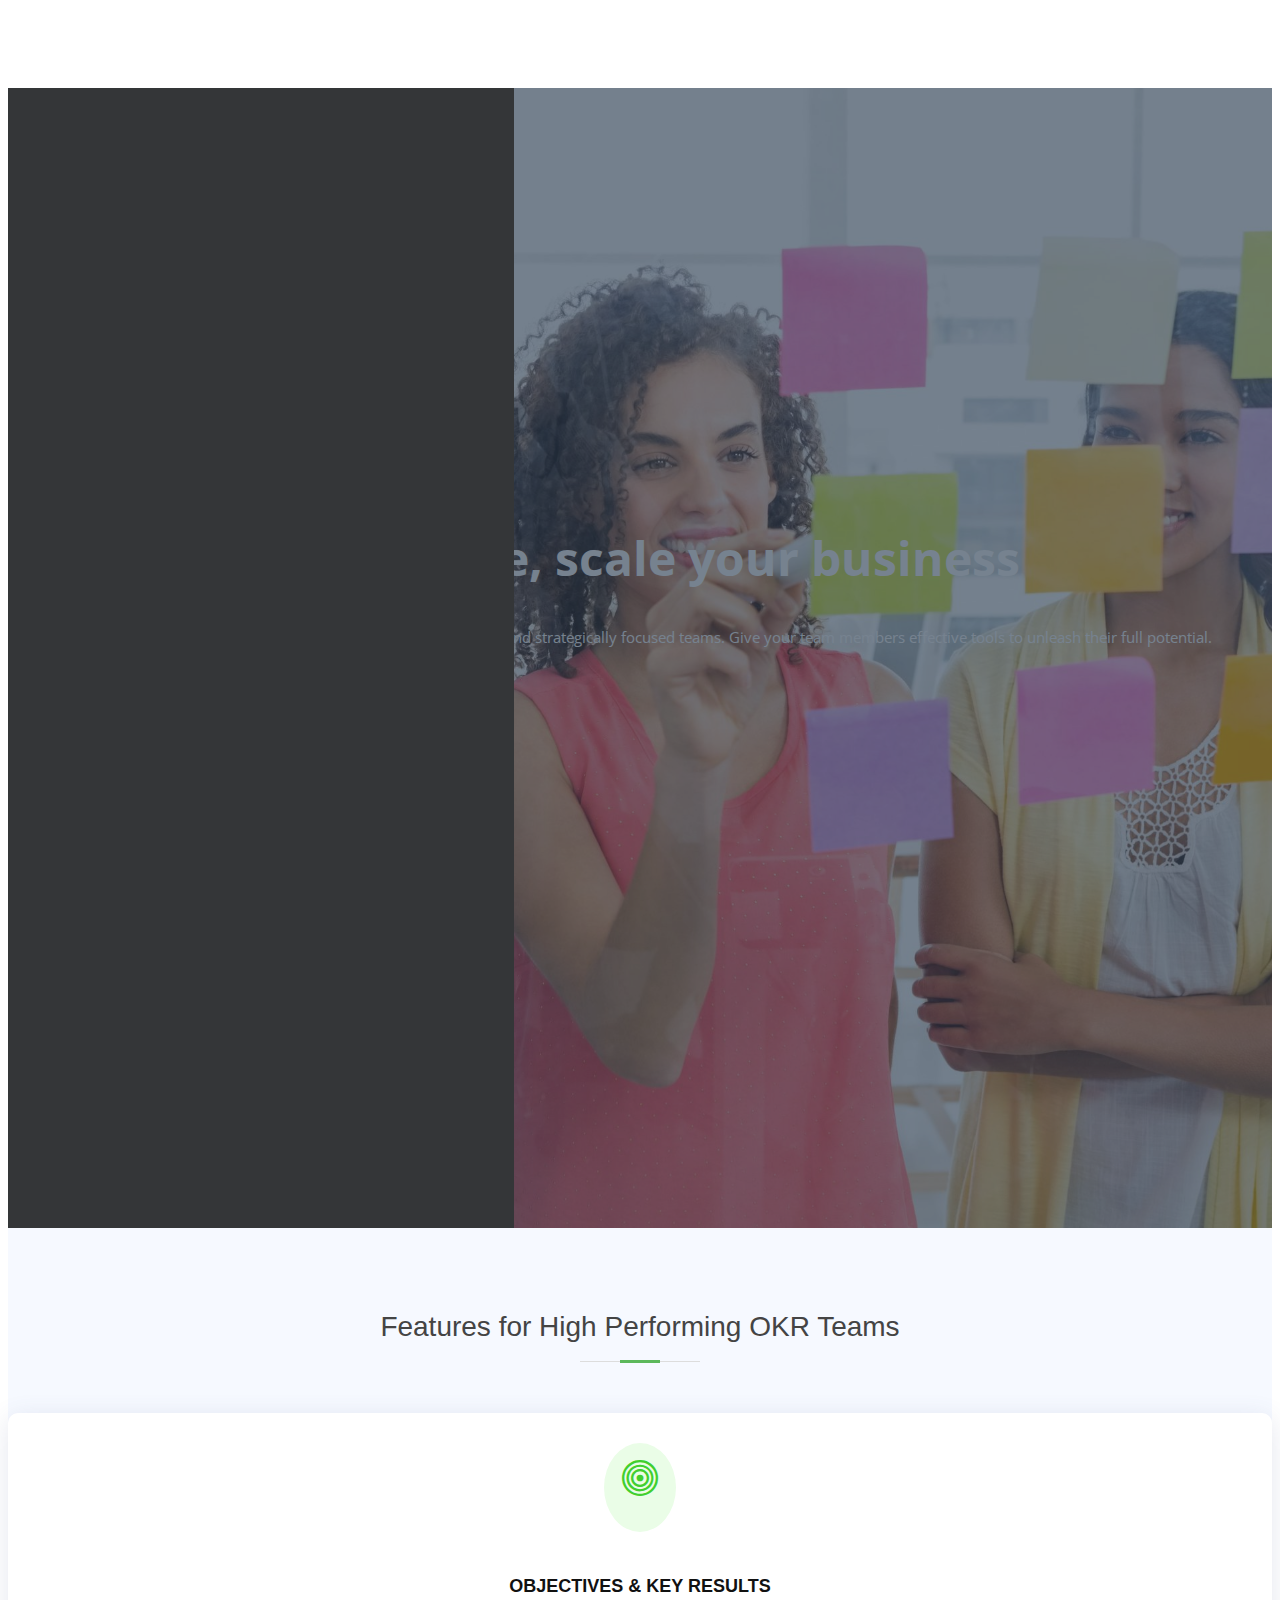
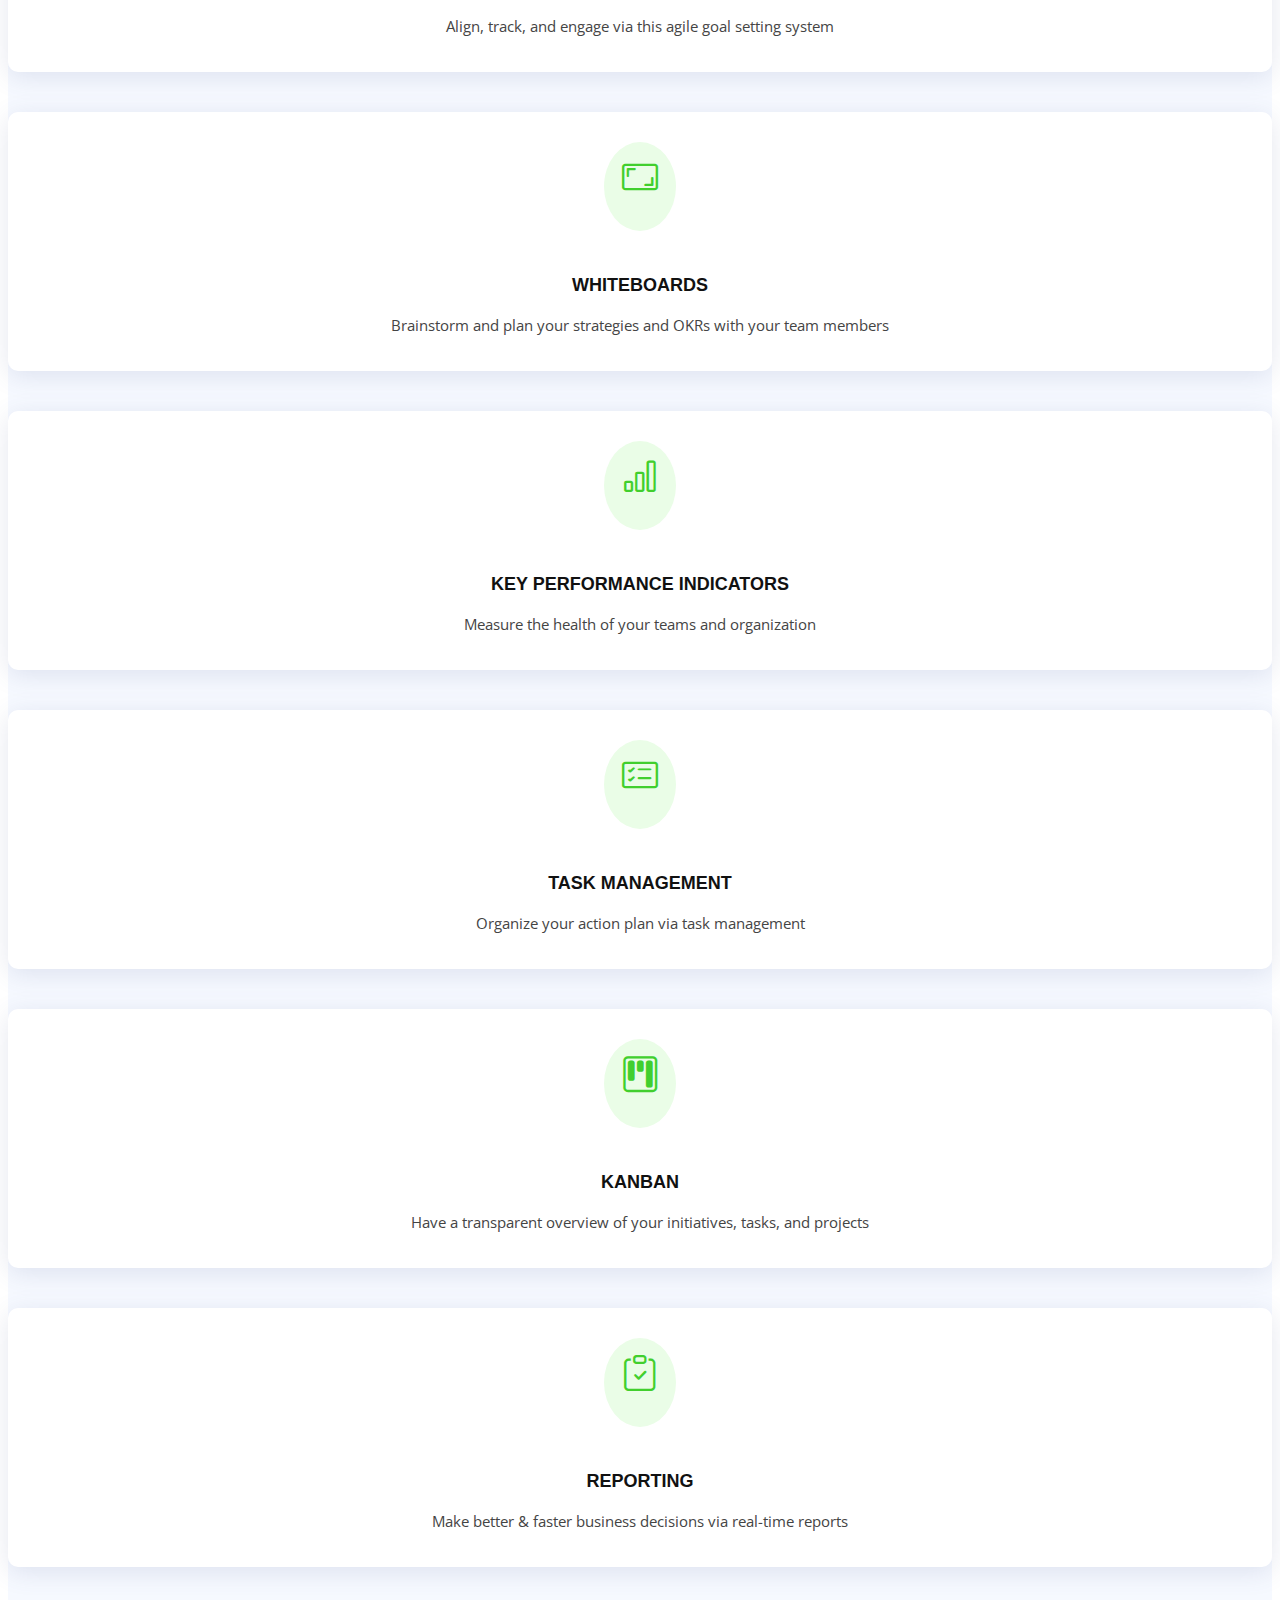
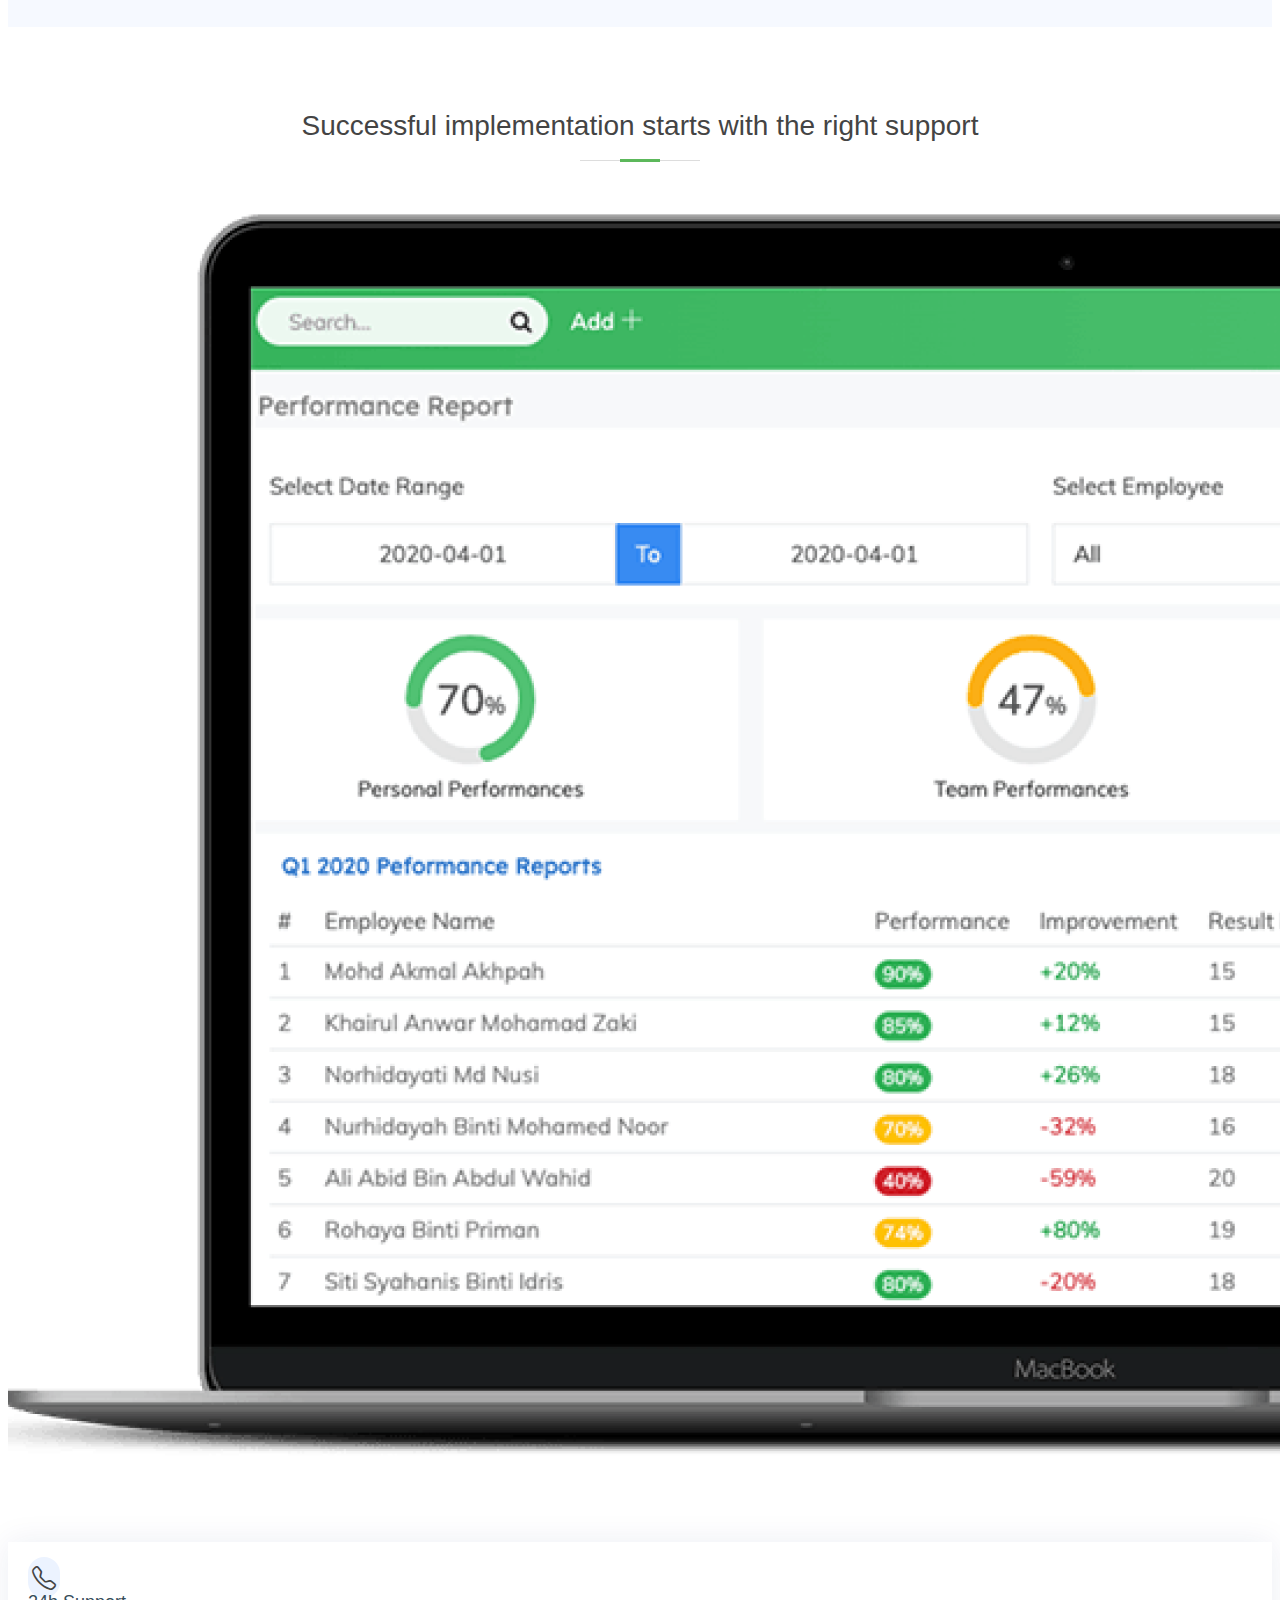
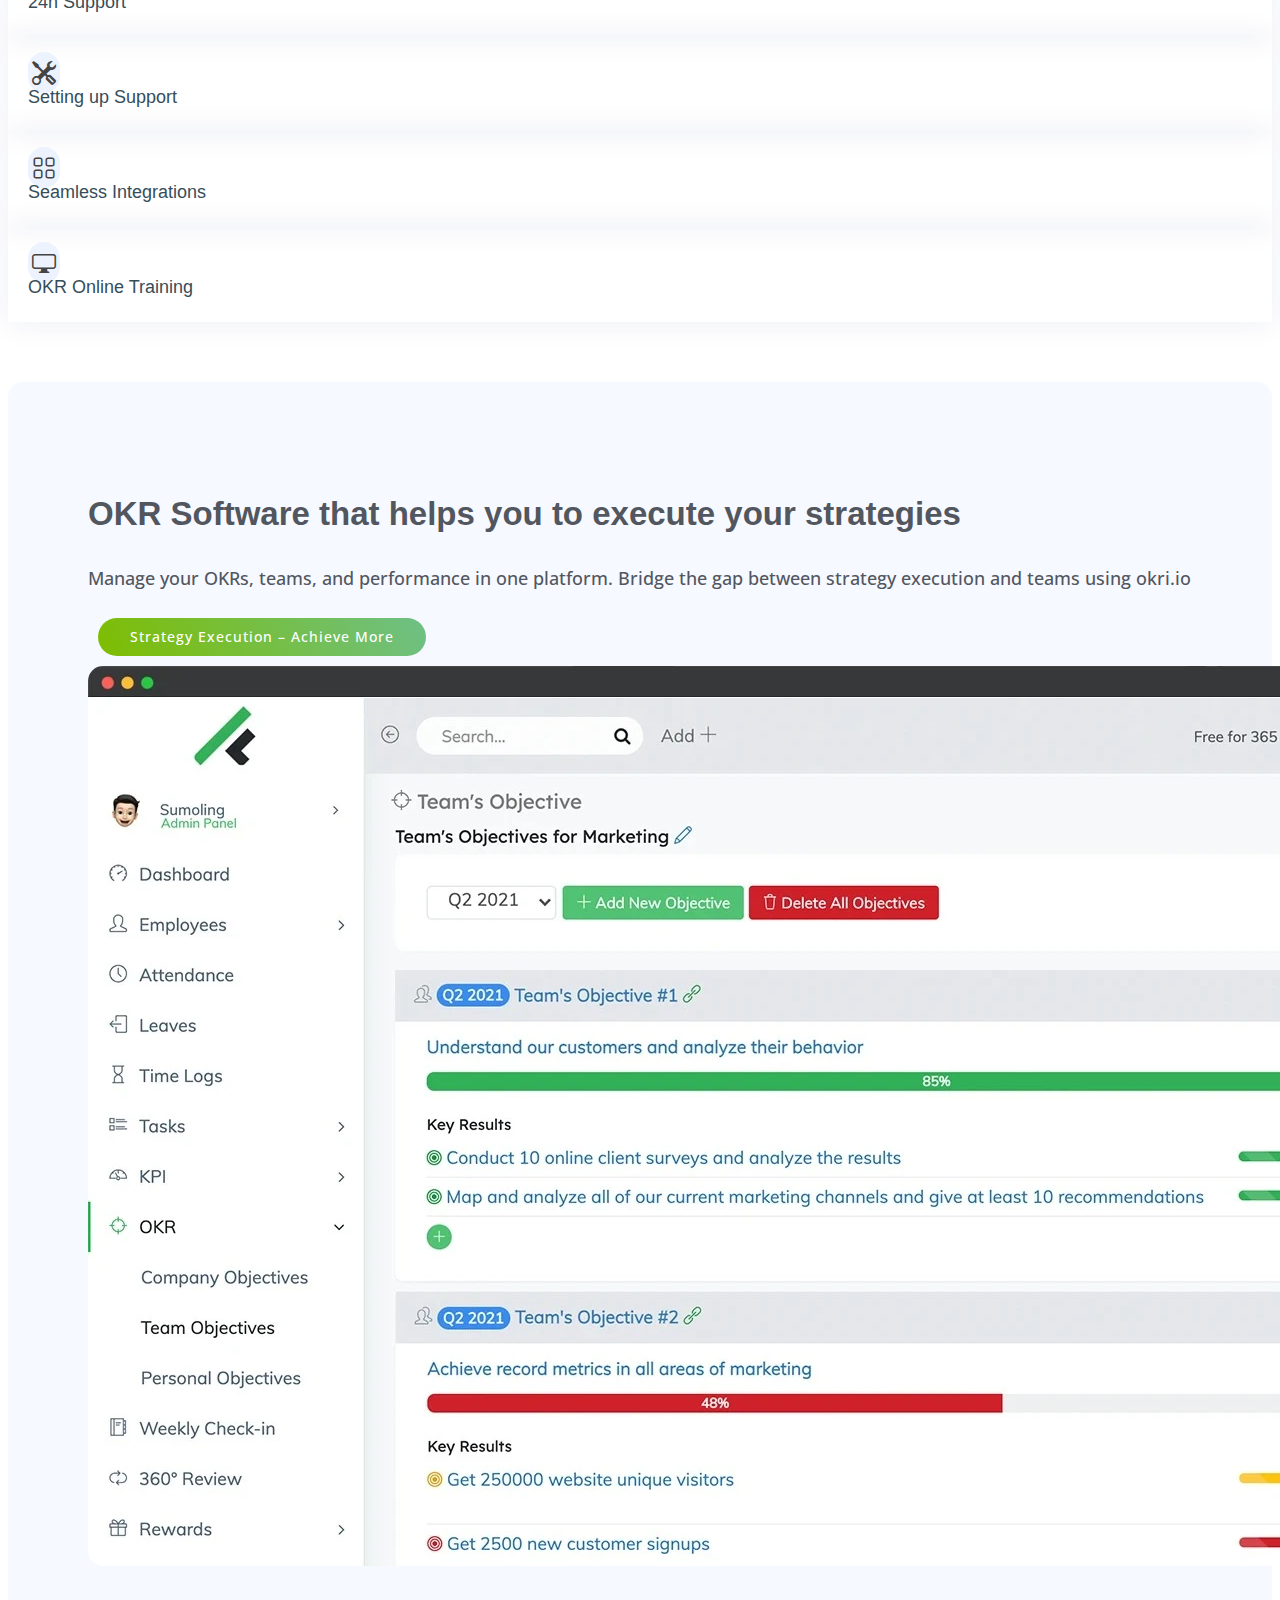
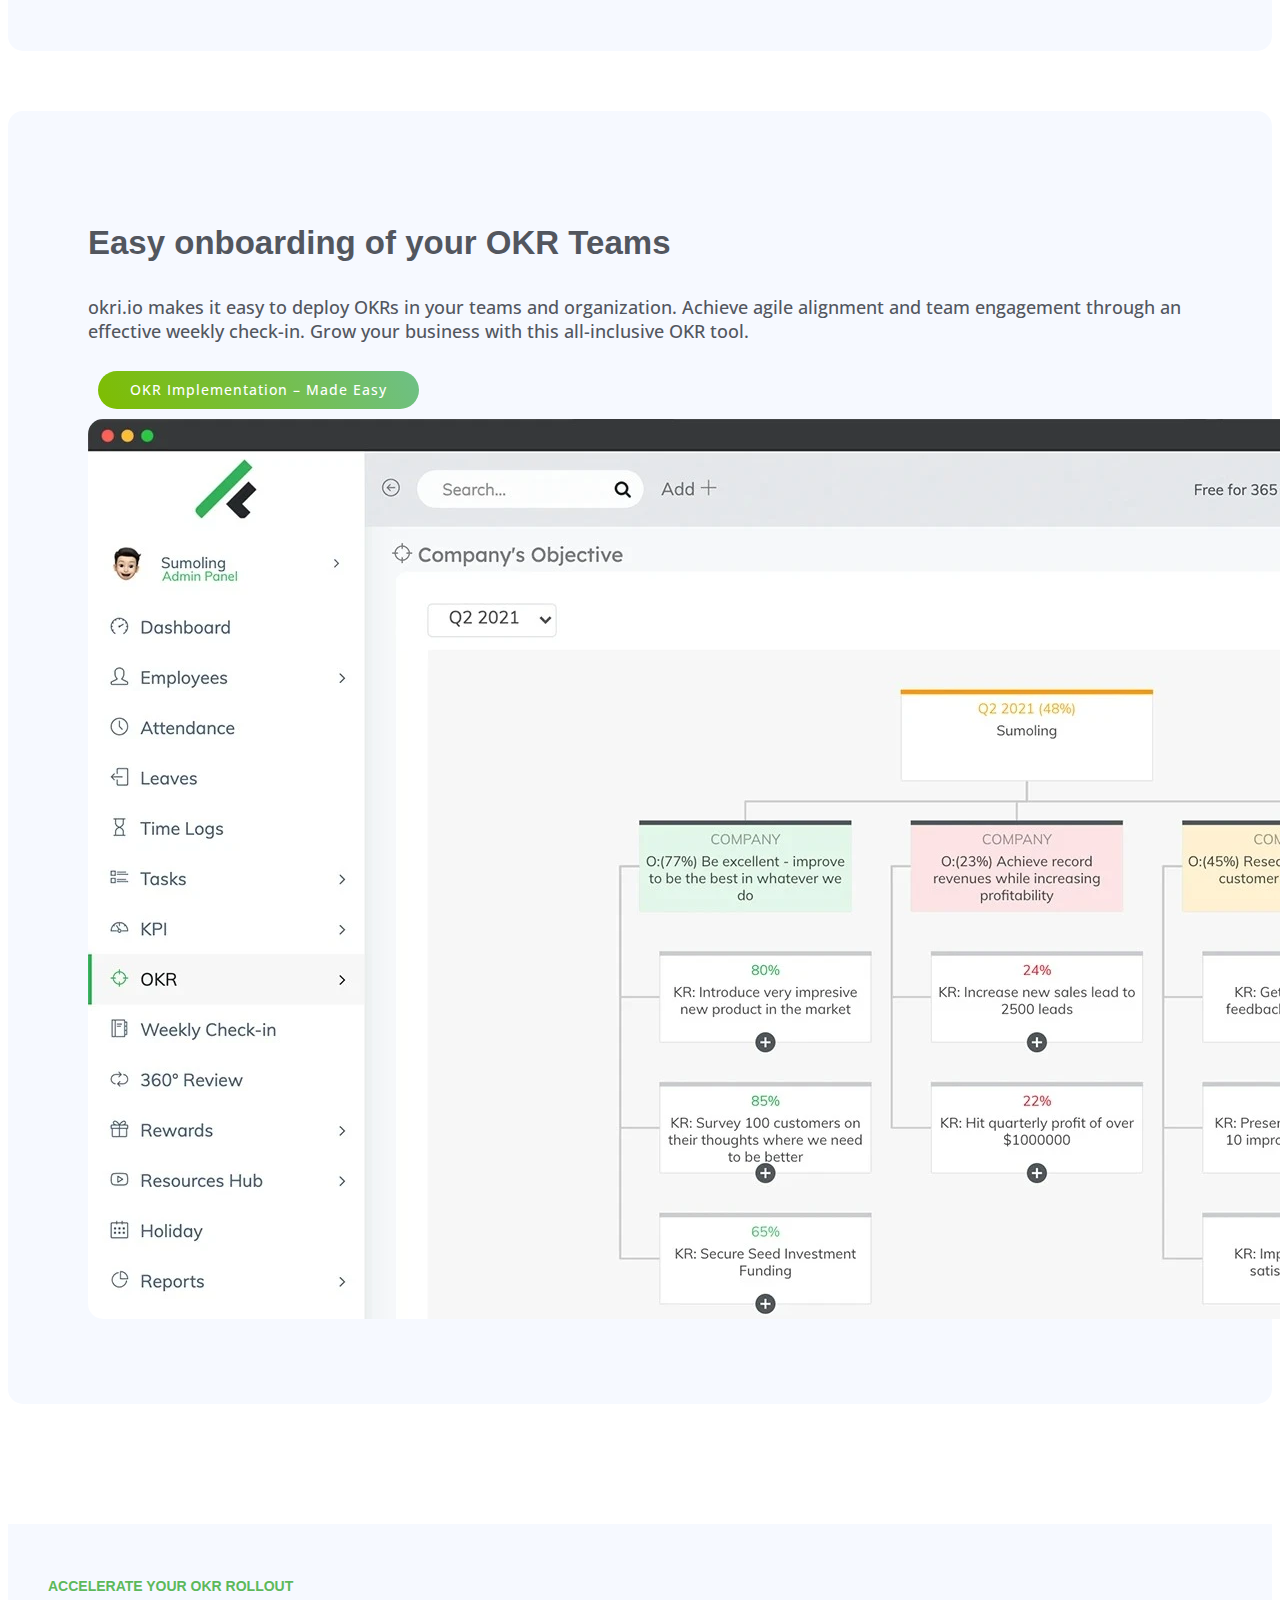
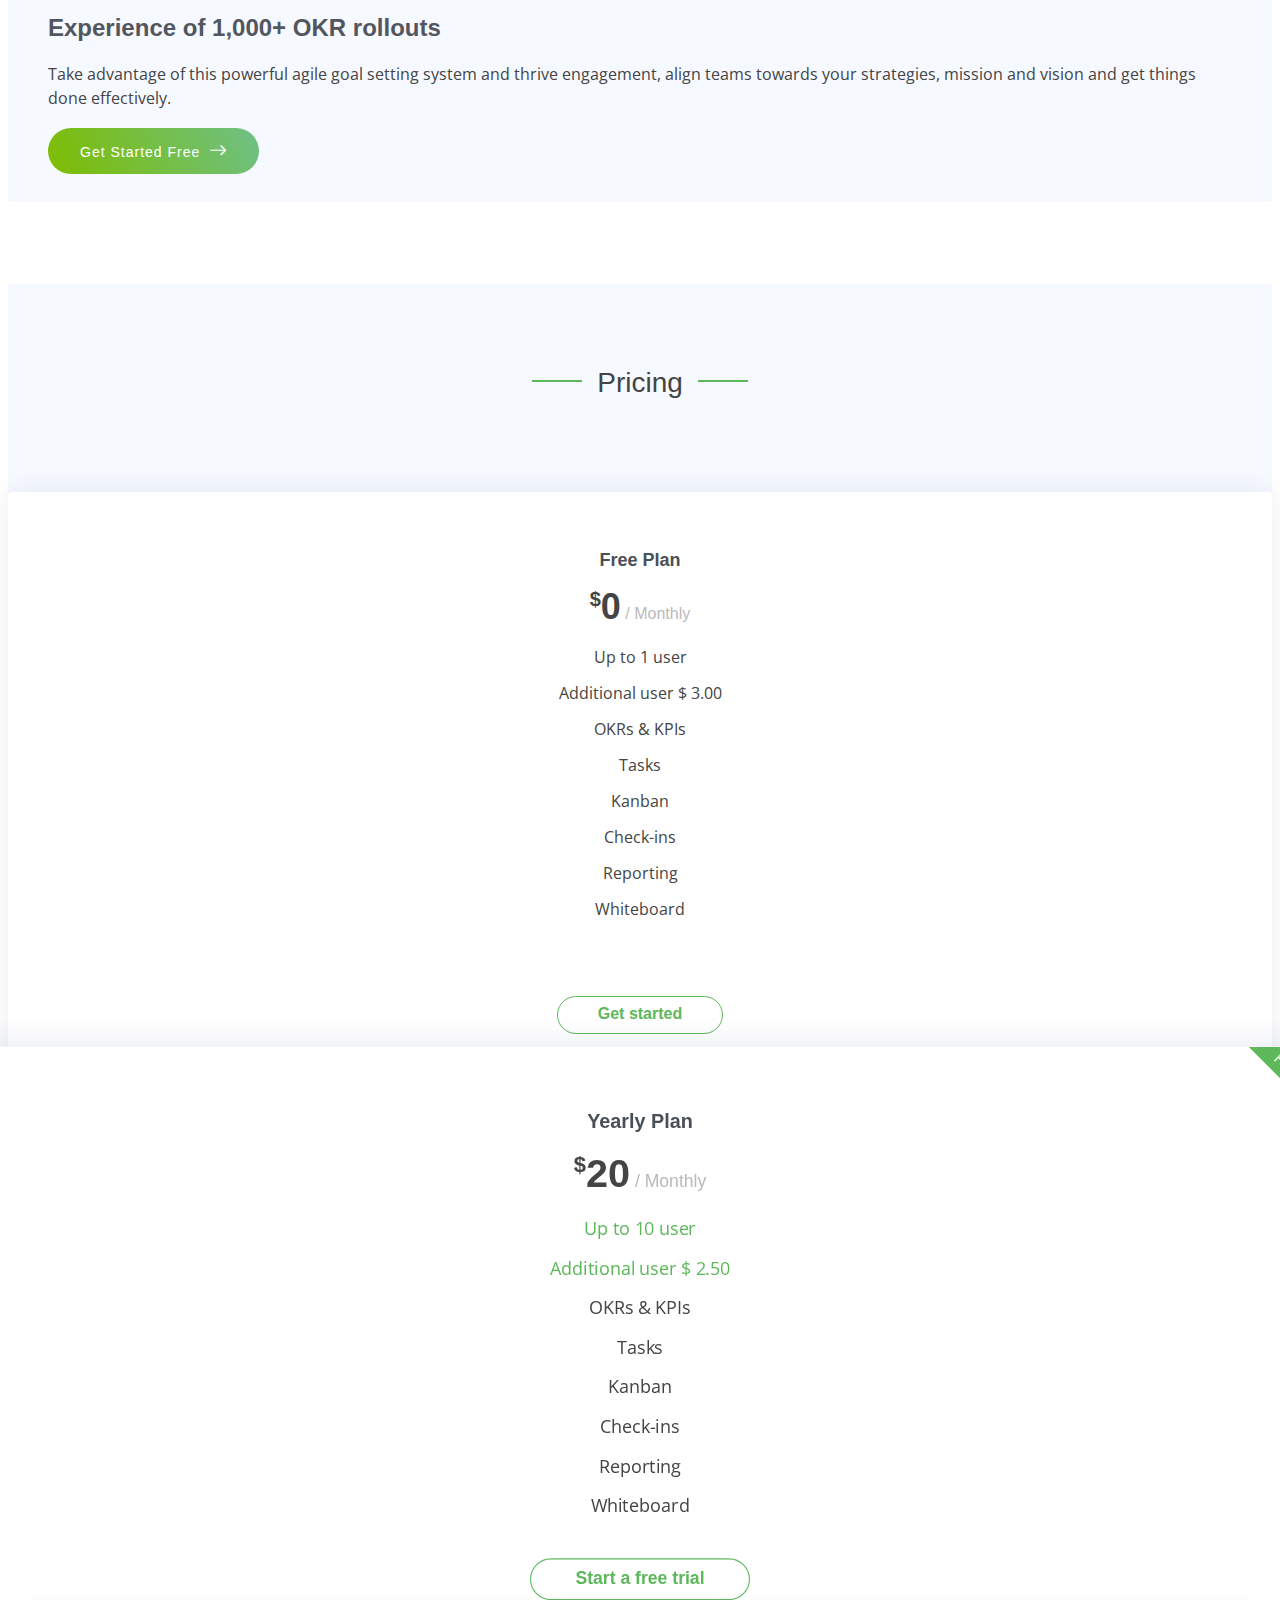
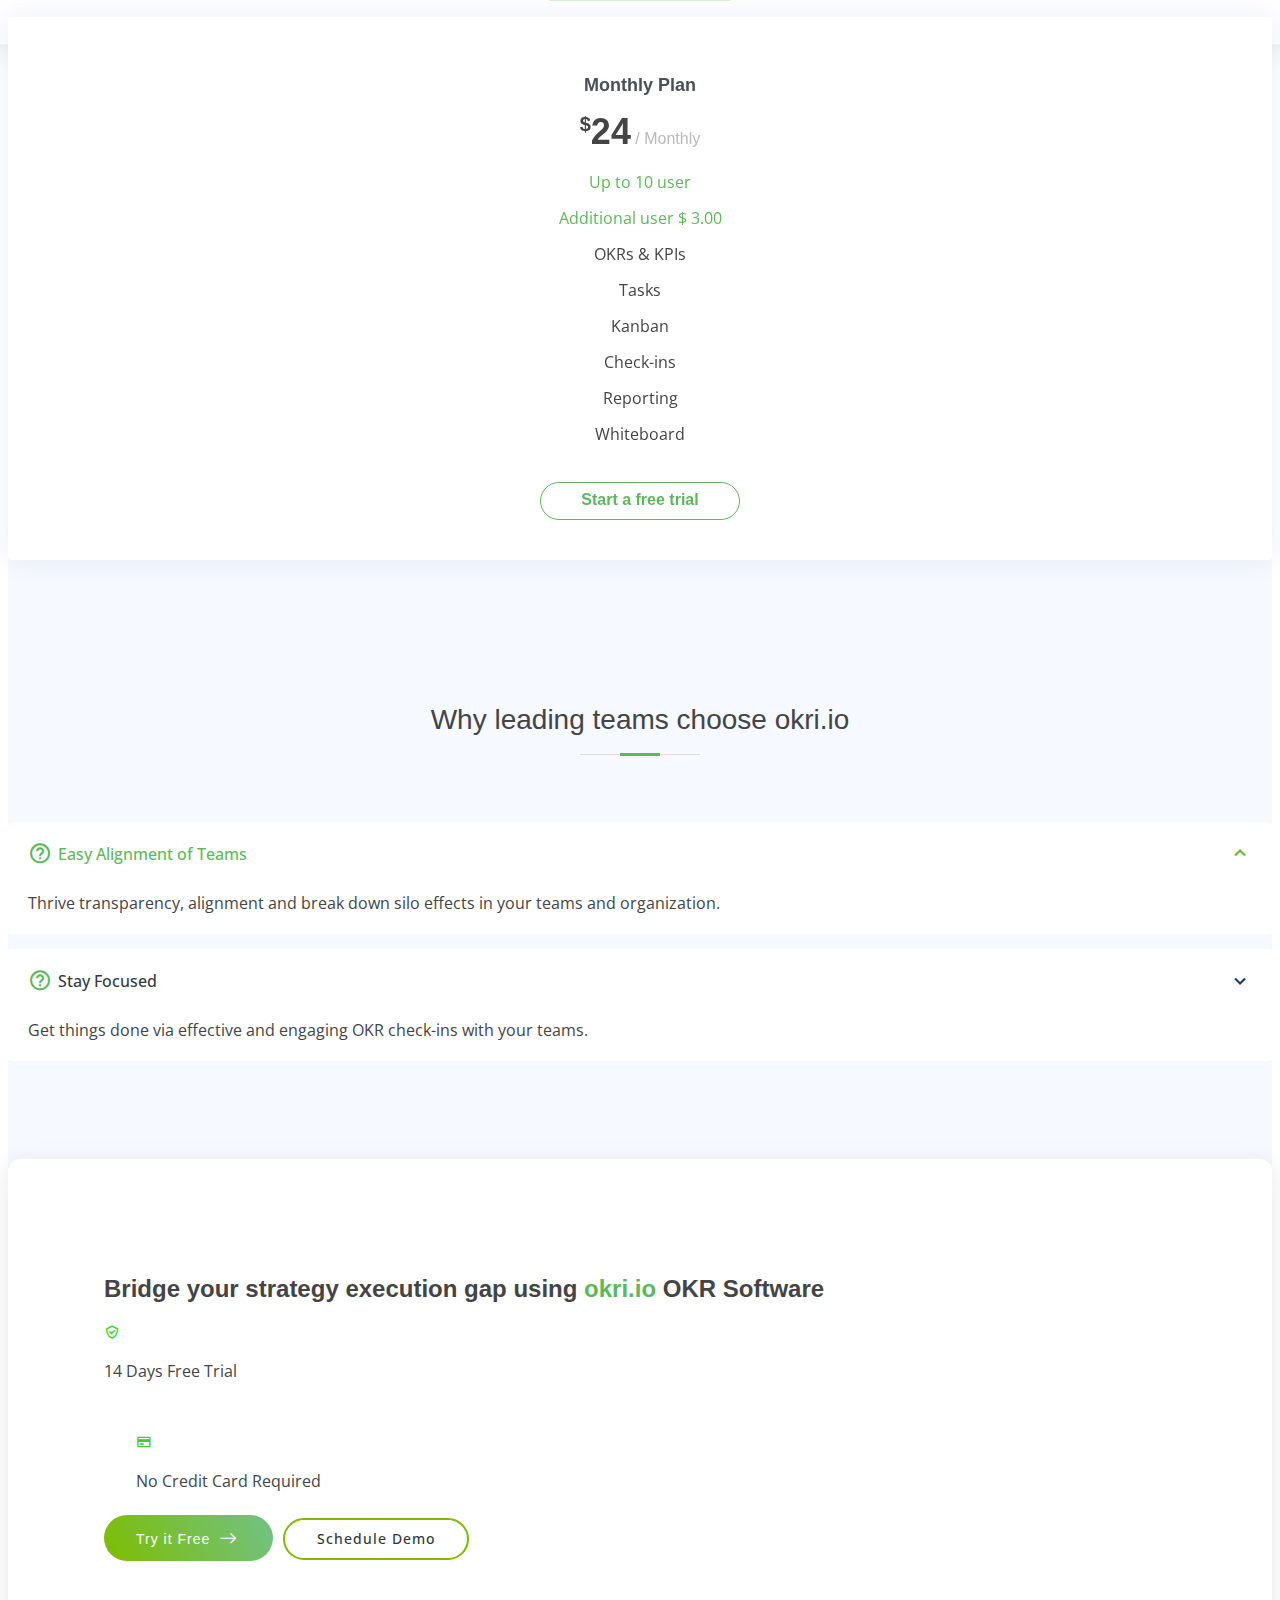
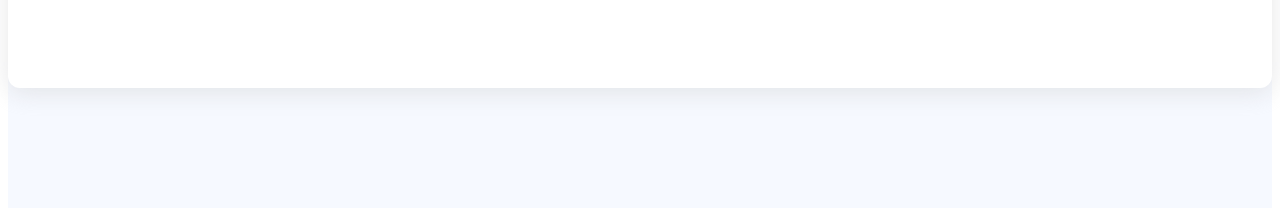
==== okri.html @ 63ddfab3 "update cta" ====
<!DOCTYPE html>
<html lang="en">

<head>
  <meta charset="utf-8">
  <meta content="width=device-width, initial-scale=1.0" name="viewport">

  <title>OKR Certification, Coaching and Training</title>
  <meta content="" name="description">
  <meta content="" name="keywords">

  <!-- Favicons -->
  <link href="assets/img/apple-touch-icon.png" rel="apple-touch-icon">

  <!-- Google Fonts -->
  <link
    href="https://fonts.googleapis.com/css?family=Open+Sans:300,300i,400,400i,600,600i,700,700i|Roboto:300,300i,400,400i,500,500i,700,700i&display=swap"
    rel="stylesheet">

  <!--  CSS Files -->
  <link href="https://cdnjs.cloudflare.com/ajax/libs/animate.css/4.1.1/animate.min.css" rel="stylesheet">
  <link href="https://cdnjs.cloudflare.com/ajax/libs/Swiper/8.3.2/swiper-bundle.css" rel="stylesheet">
  <link href="https://cdn.jsdelivr.net/npm/bootstrap@5.0.2/dist/css/bootstrap.min.css" rel="stylesheet"
    integrity="sha384-EVSTQN3/azprG1Anm3QDgpJLIm9Nao0Yz1ztcQTwFspd3yD65VohhpuuCOmLASjC" crossorigin="anonymous">
  <link rel="stylesheet" href="https://cdn.jsdelivr.net/npm/bootstrap-icons@1.3.0/font/bootstrap-icons.css">
  <link href='https://unpkg.com/boxicons@2.1.2/css/boxicons.min.css' rel='stylesheet'>

  <!--  Main CSS File -->
  <link href="assets/css/style.css" rel="stylesheet">

</head>

<body>

    <style>
        /*--------------------------------------------------------------
      # Pricing
      --------------------------------------------------------------*/

      .pricing .box {
        padding: 40px 20px;
        background: #fff;
        text-align: center;
        box-shadow: 0px 0 30px rgba(1, 41, 112, 0.08);
        border-radius: 4px;
        position: relative;
        overflow: hidden;
        transition: 0.3s;
      }
      
      .pricing .box-up {
        transform: scale(1.1);
        box-shadow: 0px 0 30px rgba(1, 41, 112, 0.1);
      }
      
      .pricing h3 {
        font-weight: 700;
        font-size: 18px;
        margin-bottom: 15px;
      }
      
      .pricing .price {
        font-size: 36px;
        color: #444444;
        font-weight: 600;
        font-family: "Poppins", sans-serif;
      }
      
      .pricing .price sup {
        font-size: 20px;
        top: -15px;
        left: -3px;
      }
      
      .pricing .price span {
        color: #bababa;
        font-size: 16px;
        font-weight: 300;
      }
      
      .pricing img {
        padding: 30px 40px;
      }
      
      .pricing ul {
        padding: 0;
        list-style: none;
        color: #444444;
        text-align: center;
        line-height: 26px;
        font-size: 16px;
        margin-bottom: 25px;
      }
      
      .pricing ul li {
        padding-bottom: 10px;
      }
      
      .pricing ul .na {
        color: #ccc;
        text-decoration: line-through;
      }
      
      .pricing .btn-buy {
        display: inline-block;
        padding: 8px 40px 10px 40px;
        border-radius: 50px;
        color: #5db85b;
        transition: none;
        font-size: 16px;
        font-weight: 400;
        font-family: "Nunito", sans-serif;
        font-weight: 600;
        transition: 0.3s;
        border: 1px solid #5db85b;
      }
      
      .pricing .btn-buy:hover {
        background: #5db85b;
        color: #fff;
      }
      
      .pricing .featured {
        width: 200px;
        position: absolute;
        top: 18px;
        right: -68px;
        transform: rotate(45deg);
        z-index: 1;
        font-size: 14px;
        padding: 1px 0 3px 0;
        background: #5db85b;
        color: #fff;
      }
      
      /*--------------------------------------------------------------
      # CTA2
      --------------------------------------------------------------*/
      .CTA2 .content {
        background-color: #f6f9ff;
        padding: 40px;
      }
      
      .CTA2 h3 {
        font-size: 14px;
        font-weight: 700;
        color: #5db85b;
        text-transform: uppercase;
      }
      
      .CTA2 h2 {
        font-size: 24px;
        font-weight: 700;
        color: var(--color-secondary);
      }
      
      .CTA2 p {
        margin: 15px 0 30px 0;
        line-height: 24px;
      }
      
      .btn-read-more {
        line-height: 0;
        padding: 12px 32px;
        border-radius: 25px;
        transition: 0.5s;
        color: #fff !important;
        background: linear-gradient(241deg,#34a853b3 0%,rgb(126, 189, 0) 100%)!important;
        /* box-shadow: 0px 5px 25px rgba(65, 84, 241, 0.3); */
      }
      
      .btn-read-more span {
        font-family: "Nunito", sans-serif;
        font-weight: 500;
        font-size: 14px;
        letter-spacing: 1px;
      }
      
      .btn-read-more i {
        margin-left: 5px;
        font-size: 18px;
        transition: 0.3s;
      }
      
      .btn-read-more:hover i {
        transform: translateX(5px);
      }
      
      </style>
      
  <!-- ======= Header ======= -->
  <header id="header" class="fixed-top d-flex align-items-center header-transparent">
    <div class="container d-flex justify-content-between align-items-center">

      <div class="logo">
        <a href="index.html"><img src="assets/img/logo-light (1).png" alt="" class="img-fluid"></a>
      </div>

      <nav id="navbar" class="navbar">
        <i class="bi bi-list mobile-nav-toggle"></i>
      </nav><!-- .navbar -->

    </div>
  </header><!-- End Header -->

      <style>

/*--------------------------------------------------------------
# hero-2 Section
--------------------------------------------------------------*/
/*--------------------------------------------------------------
# Hero Section
--------------------------------------------------------------*/
.hero {
  width: 100%;
  min-height: 100vh;
  background: url("assets/img/okri-bg.jpeg") top center;
  background-size: cover;
  position: relative;
  padding: 120px 0;
  z-index: 3;
}

@media (min-width: 1034px) {
  .hero:after {
    position: absolute;
    content: "";
    width: 40%;
    background: #343638;
    top: 0;
    bottom: 0;
  }
}

.hero:before {
  position: absolute;
  content: "";
  background: rgba(27, 47, 69, 0.6);
  inset: 0;
}

@media (max-width: 1034px) {
  .hero:before {
    background: rgba(27, 47, 69, 0.7);
  }
}

.hero .container {
  z-index: 1;
}

@media (min-width: 1365px) {
  .hero {
    background-attachment: fixed;
  }
}

.hero h2 {
  margin: 0;
  font-size: 48px;
  font-weight: 700;
  line-height: 1.2;
  color: #fff;
  font-family: var(--font-secondary);
}

.hero blockquote {
  color: #fff;
  padding-left: 20px;
  font-size: 15px;
  font-family: var(--font-default);
  border-left: 2px solid var(--color-primary);
  margin: 40px 0;
}

.btn-get-started {
  font-weight: 500;
  font-size: 14px;
  letter-spacing: 1px;
  display: inline-block;
  padding: 12px 32px;
  border-radius: 50px;
  transition: 0.5s;
  line-height: 1;
  margin: 10px;
  color: #fff !important;
  -webkit-animation-delay: 0.8s;
  animation-delay: 0.8s;
  /* border: 2px solid #68A4C4; */
  background: linear-gradient(241deg,#34a853b3 0%,rgb(126, 189, 0) 100%)!important;
  /* box-shadow: 0px 5px 25px rgba(65, 84, 241, 0.3); */
}

.btn-get-started-outlite {
  font-weight: 500;
  font-size: 14px;
  letter-spacing: 1px;
  display: inline-block;
  padding: 12px 32px;
  border-radius: 50px;
  transition: 0.5s;
  line-height: 1;
  margin: 10px;
  color: #fff !important;
  -webkit-animation-delay: 0.8s;
  animation-delay: 0.8s;
  border: 2px solid #7cbb00;
  background: transparent;
}

.hero .btn-get-started:hover {
  background: rgba(255, 255, 255, 0.8);
}

.hero .btn-watch-video {
  font-size: 16px;
  transition: 0.5s;
  margin-left: 25px;
  color: rgba(255, 255, 255, 0.7);
  font-weight: 600;
}

.hero .btn-watch-video i {
  color: var(--color-primary);
  font-size: 32px;
  transition: 0.3s;
  line-height: 0;
  margin-right: 8px;
}

.hero .btn-watch-video:hover {
  color: #fff;
}

.hero .btn-watch-video:hover i {
  color: #82cbed;
}

@media (max-width: 640px) {
  .hero h2 {
    font-size: 36px;
    line-height: 1;
  }

  .hero .btn-get-started,
  .hero .btn-watch-video {
    font-size: 13px;
  }
}

      </style>

   <!-- ======= Hero Section ======= -->
  <section id="hero-2" class="hero d-flex align-items-center">
    <div class="container">
      <div class="row">
        <div class="col-xl-4">
          <img src="assets/img/okri.png" class="img-fluid" alt="" width="25%">
          <h2 data-aos="fade-up">Empower your people, scale your business</h2>
          <blockquote data-aos="fade-up" data-aos-delay="100">
            <p>OKR software that helps you to boost performance through engaged and strategically focused teams. Give your team members effective tools to unleash their full potential.</p>
          </blockquote>
          <div class="d-flex" data-aos="fade-up" data-aos-delay="200">
            <a href="#" class="btn-read-more d-inline-flex align-items-center justify-content-center align-self-center">
              <span>Try it Free</span>
              <i class="bi bi-arrow-right"></i>
            </a>
            <a href="#" class="btn-get-started-outlite">Schedule Demo</a>
          </div>

        </div>
      </div>
    </div>
  </section><!-- End Hero Section -->

      <main id="main mt-0 pt-0">
    
    <!-- ======= Services Section ======= -->

   <section class="services" style="background-color: #f6f9ff;">
    <div class="container">

      <div class="section-title">
        <h2>Features for High Performing OKR Teams </h2>
      </div>

      <div class="row">

        <div class="col-md-6 col-lg-4 d-flex align-items-stretch" data-aos="fade-up">
          <div class="icon-box icon-box-green">
            <div class="icon"><i class="bi bi-bullseye" style="line-height: 0.1 !important;"></i></div>
            <h4 class="title" style="text-transform: uppercase;"><a href="https://okrinstitute.org/okr-resources/" target="_blank" rel="noopener">Objectives & Key Results</a></h4>
            <p class="description">Align, track, and engage via this agile goal setting system </p>
          </div>
        </div>

        <div class="col-md-6 col-lg-4 d-flex align-items-stretch" data-aos="fade-up" data-aos-delay="100">
          <div class="icon-box icon-box-green">
            <div class="icon"><i class="bi bi-aspect-ratio" style="line-height: 0.1 !important;"></i></div>
            <h4 class="title" style="text-transform: uppercase;"><a href="https://okrinstitute.org/okr-coaches/" target="_blank" rel="noopener">Whiteboards</a></h4>
            <p class="description">Brainstorm and plan your strategies and OKRs with your team members</p>
          </div>
        </div>

        <div class="col-md-6 col-lg-4 d-flex align-items-stretch" data-aos="fade-up" data-aos-delay="200">
          <div class="icon-box icon-box-green">
            <div class="icon"><i class="bi bi-bar-chart" style="line-height: 0.1 !important;"></i></div>
            <h4 class="title" style="text-transform: uppercase;"><a href="https://okrinstitute.org/all-courses/" target="_blank" rel="noopener">Key Performance Indicators</a></h4>
            <p class="description">Measure the health of your teams and organization            </p>
          </div>
        </div>

      </div>

      <div class="row">
        
        <div class="col-md-6 col-lg-4 d-flex align-items-stretch" data-aos="fade-up">
          <div class="icon-box icon-box-green">
            <div class="icon"><i class="bi bi-card-checklist" style="line-height: 0.1 !important;"></i></div>
            <h4 class="title" style="text-transform: uppercase;"><a href="https://okrinstitute.org/okr-resources/" target="_blank" rel="noopener">Task Management</a></h4>
            <p class="description">Organize your action plan via task management</p>
          </div>
        </div>

        <div class="col-md-6 col-lg-4 d-flex align-items-stretch" data-aos="fade-up" data-aos-delay="100">
          <div class="icon-box icon-box-green">
            <div class="icon"><i class="bi bi-kanban" style="line-height: 0.1 !important;"></i></div>
            <h4 class="title" style="text-transform: uppercase;"><a href="https://okrinstitute.org/okr-coaches/" target="_blank" rel="noopener">Kanban</a></h4>
            <p class="description">Have a transparent overview of your initiatives, tasks, and projects</p>
          </div>
        </div>

        <div class="col-md-6 col-lg-4 d-flex align-items-stretch" data-aos="fade-up" data-aos-delay="200">
          <div class="icon-box icon-box-green">
            <div class="icon"><i class="bi bi-clipboard-check" style="line-height: 0.1 !important;"></i></div>
            <h4 class="title" style="text-transform: uppercase;"><a href="https://okrinstitute.org/all-courses/" target="_blank" rel="noopener">Reporting</a></h4>
            <p class="description">Make better & faster business decisions via real-time reports</p>
          </div>
        </div>

      </div>

    </div>
  </section><!-- End Services Section -->
  
    <style>
      /*--------------------------------------------------------------
# Features
--------------------------------------------------------------*/
.features-1 .feature-box {
  padding: 24px 20px;
  box-shadow: 0px 0 30px rgba(1, 41, 112, 0.08);
  transition: 0.3s;
  height: 100%;
}

.features-1 .feature-box h3 {
  font-size: 18px;
  color: var(--color-default);
  font-weight: 500;
  margin: 0;
}

.features-1 .feature-box i {
  line-height: 0;
  background: #ecf3ff;
  padding: 4px;
  margin-right: 10px;
  font-size: 24px;
  border-radius: 25px;
  transition: 0.3s;
}

.features-1 .feature-box:hover i {
  background: #eafde7;
  color: #41cf2e;
}

.features-1 .feture-tabs {
  margin-top: 120px;
}

.features-1 .feture-tabs h3 {
  color: var(--color-default);
  font-weight: 700;
  font-size: 32px;
  margin-bottom: 10px;
}

@media (max-width: 768px) {
  .features-1 .feture-tabs h3 {
    font-size: 28px;
  }
}

.features-1 .feture-tabs .nav-pills {
  border-bottom: 1px solid #eee;
}

.features-1 .feture-tabs .nav-link {
  background: none;
  text-transform: uppercase;
  font-size: 15px;
  font-weight: 600;
  color: var(--color-default);
  padding: 12px 0;
  margin-right: 25px;
  margin-bottom: -2px;
  border-radius: 0;
}

.features-1 .feture-tabs .nav-link.active {
  color: #4154f1;
  border-bottom: 3px solid #4154f1;
}

.features-1 .feture-tabs .tab-content h4 {
  font-size: 18px;
  margin: 0;
  font-weight: 700;
  color: var(--color-default);
}

.features-1 .feture-tabs .tab-content i {
  font-size: 24px;
  line-height: 0;
  margin-right: 8px;
  color: #4154f1;
}

.features-1 .feature-icons {
  margin-top: 120px;
}

.features-1 .feature-icons h3 {
  color: var(--color-default);
  font-weight: 700;
  font-size: 32px;
  margin-bottom: 20px;
  text-align: center;
}

@media (max-width: 768px) {
  .features-1 .feature-icons h3 {
    font-size: 28px;
  }
}

.features-1 .feature-icons .content .icon-box {
  display: flex;
}

.features-1 .feature-icons .content .icon-box h4 {
  font-size: 20px;
  font-weight: 700;
  margin: 0 0 10px 0;
  color: var(--color-default);
}

.features-1 .feature-icons .content .icon-box i {
  font-size: 44px;
  line-height: 44px;
  color: #0245bc;
  margin-right: 15px;
}

.features-1 .feature-icons .content .icon-box p {
  font-size: 15px;
  color: #848484;
}


.features-1 .details {
  margin-top: 80px;
  padding: 120px 0;
  background-color: #f7f9fc;
}

.features-1 .details h4 {
  color: var(--color-secondary);
  font-size: 32px;
  font-weight: 700;
  margin-bottom: 20px;
}

.features-1 .details p {
  margin-bottom: 20px;
  font-size: 15px;
}

.features-1 .details .btn-get-started {
  font-family: var(--font-primary);
  display: inline-block;
  font-weight: 500;
  font-size: 15px;
  letter-spacing: 1px;
  padding: 10px 32px;
  border-radius: 50px;
  transition: 0.5s;
  background-color: var(--color-primary);
  color: #fff;
}

.features-1 .details .btn-get-started:hover {
  background: #2aa5df;
}

    </style>

    <section id="features" class="features-1">
      <div class="container aos-init aos-animate" data-aos="fade-up">
        <div class="section-title">
          <h2>Successful implementation starts with the right support</h2>
        </div>
          <div class="row">
              <div class="col-lg-6"><img src="assets/img/okr-app.png" class="img-fluid" alt="" /></div>
              
              <div class="col-lg-6 mt-5 mt-lg-0 d-flex">
                  <div class="row align-self-center gy-4">
                      <div class="col-md-6 aos-init aos-animate" data-aos="zoom-out" data-aos-delay="200">
                          <div class="feature-box d-flex align-items-center">
                              <i class="bi bi-telephone"></i>
                              <h3>24h Support</h3>
                          </div>
                      </div>
                      <div class="col-md-6 aos-init aos-animate" data-aos="zoom-out" data-aos-delay="300">
                          <div class="feature-box d-flex align-items-center">
                              <i class="bi bi-tools"></i>
                              <h3>Setting up Support </h3>
                          </div>
                      </div>
                      <div class="col-md-6 aos-init aos-animate" data-aos="zoom-out" data-aos-delay="400">
                          <div class="feature-box d-flex align-items-center">
                              <i class="bi bi-grid"></i>
                              <h3>Seamless Integrations </h3>
                          </div>
                      </div>
                      <div class="col-md-6 aos-init aos-animate" data-aos="zoom-out" data-aos-delay="500">
                          <div class="feature-box d-flex align-items-center">
                              <i class="bi bi-display"></i>
                              <h3>OKR Online Training</h3>
                          </div>
                      </div>
                  </div>
              </div>
          </div>
        
      </div>

  </section>
  
   

  <style>
  /*--------------------------------------------------------------
# Call To Action Section
--------------------------------------------------------------*/
.cta {
  padding: 0;
  margin-bottom: 60px;
}

.cta .container {
  padding: 80px;
  background: rgba(1, 41, 112, 0.08);
  border-radius: 15px;
}


@media (max-width: 992px) {
  .cta .container {
    padding: 60px;
  }
}

.cta .content h3 {
  color: var(--color-secondary);
  font-size: 33px;
  font-weight: 600;
}
@media (max-width: 768px) {
  .cta .content h3 {
    font-size: 1rem;
  }
}
.cta .content h3 em {
  font-style: normal;
  position: relative;
}

.cta .content h3 em:after {
  content: "";
  position: absolute;
  left: 0;
  right: 0;
  bottom: 10px;
  height: 10px;
  background: rgba(var(--color-primary-rgb), 0.5);
  z-index: -1;
}

.cta .content p {
  color: var(--color-secondary);
  font-weight: 500;
  font-size: 18px;
}

.cta .content .cta-btn {
  color: var(--color-white);
  font-weight: 500;
  font-size: 16px;
  display: inline-block;
  padding: 12px 40px;
  border-radius: 5px;
  transition: 0.5s;
  margin-top: 10px;
  background: rgba(var(--color-primary-dark-rgb), 0.9);
}

.cta .content .btn-get-started:hover {
  color: #fff;
}

.cta .img {
  position: relative;
}

.cta .img:before {
  content: "";
  position: absolute;
  inset: 0;
  /* background: rgba(var(--color-white-rgb), 0.5); */
  border-radius: 15px;
  transform: rotate(12deg);
}

.cta .img:after {
  content: "";
  position: absolute;
  inset: 0;
  /* background: rgba(var(--color-white-rgb), 0.9); */
  border-radius: 15px;
  transform: rotate(6deg);
  z-index: 2;
}

.cta .img img {
  position: relative;
  z-index: 3;
  border-radius: 15px;
}

  </style>
   <!-- ======= Call To Action Section ======= -->
 <section id="cta" class="cta mt-5">
  <div class="container" data-aos="zoom-out" style="background-color: #f6f9ff;">

    <div class="row g-5">

      <div class="col-lg-7 col-md-6 content d-flex flex-column justify-content-center order-last order-md-first">
        <h3>OKR Software that helps you to execute your strategies</h3>
        <p> Manage your OKRs, teams, and performance in one platform. Bridge the gap between strategy execution and teams using okri.io</p>
        <a class="btn-get-started align-self-start" href="#">Strategy Execution – Achieve More</a>
      </div>

      <div class="col-lg-5 col-md-6 order-first order-md-last d-flex align-items-center">
        <div class="img">
          <img src="assets/img/0f628526-83c0-4a0d-843f-8da291b68626.webp" alt="" class="img-fluid">
        </div>
      </div>

    </div>

  </div>
</section><!-- End Call To Action Section -->

  <!-- ======= Call To Action Section ======= -->
  <section id="cta" class="cta mt-5">
    <div class="container" data-aos="zoom-out" style="background-color: #f6f9ff;">
  
      <div class="row g-5">
  
        <div class="col-lg-7 col-md-6 content d-flex flex-column justify-content-center order-last order-md-last">
          <h3>Easy onboarding of your OKR Teams </h3>
          <p>okri.io makes it easy to deploy OKRs in your teams and organization. 
            Achieve agile alignment and team engagement through an effective weekly check-in. 
            Grow your business with this all-inclusive OKR tool.</p>
          <a class="btn-get-started align-self-start" href="#">OKR Implementation – Made Easy</a>
        </div>
  
        <div class="col-lg-5 col-md-6 order-first order-md-first d-flex align-items-center">
          <div class="img">
            <img src="assets/img/3e82c038-c7d4-4073-9a02-8e7426aa9432.webp" alt="" class="img-fluid">
          </div>
        </div>
  
      </div>
  
    </div>
  </section><!-- End Call To Action Section -->

  <!-- ======= Call To Action Section ======= -->
  <section id="CTA2" class="CTA2">

    <div class="container" data-aos="fade-up">
      <div class="row gx-0">

        <div class="col-lg-6 d-flex flex-column justify-content-center rounded" data-aos="fade-up" data-aos-delay="200">
          <div class="content">
            <h3>Accelerate Your OKR Rollout</h3>
            <h2>Experience of 1,000+ OKR rollouts</h2>
            <p>
              Take advantage of this powerful agile goal setting system and thrive engagement, align teams towards your strategies, mission and vision and get things done effectively.
            </p>
            <div class="text-center text-lg-start">
              <a href="#" class="btn-read-more d-inline-flex align-items-center justify-content-center align-self-center">
                <span>Get Started Free</span>
                <i class="bi bi-arrow-right"></i>
              </a>
            </div>
          </div>
        </div>

        <div class="col-lg-6 d-flex align-items-center" data-aos="zoom-out" data-aos-delay="200">
          <img src="https://dummyimage.com/800x600/eee/0000" class="img-fluid" alt="" style="box-shadow: rgba(149, 157, 165, 0.2) 0px 8px 24px;">
        </div>

      </div>
    </div>

  </section>


<!-- ======= Pricing Section ======= -->
<section id="pricing" class="pricing" style="background:#f6f9ff ;">

  <div class="container" data-aos="fade-up">

    <header class="section-header">
      <h2>Pricing</h2>
    </header>

    <div class="row gy-4 justify-content-center" data-aos="fade-left">


      <div class="col-lg-4 col-md-6" data-aos="zoom-in" data-aos-delay="200">
        <div class="box">
          <h3 style="color: #495057;">Free Plan</h3>
          <div class="price mb-0 pb-0"><sup>$</sup>0<span> / Monthly</span></div>
          <!-- <img src="https://bootstrapmade.com/demo/templates/FlexStart/assets/img/pricing-usiness.png" class="img-fluid" alt=""> -->
          <ul>
            <li>Up to 1 user</li>
            <li class="d-none">Additional user $ 3.00</li>
            <li class="">OKRs & KPIs</li>
            <li class=""> Tasks </li>
            <li class=""> Kanban </li>
            <li class="">Check-ins</li>
            <li class="">Reporting</li>
            <li style="margin-bottom: 4rem">Whiteboard</li>
          </ul>
          <a href="#" class="btn-buy">Get started</a>
        </div>
      </div>

      <div class="col-lg-4 col-md-6" data-aos="zoom-in" data-aos-delay="300">
        <div class="box box-up">
          <h3 style="color: #495057;">Yearly Plan</h3>
          <span class="featured">Featured</span>
          <div class="price"><sup>$</sup>20<span> / Monthly</span></div>
          <!-- <img src="https://bootstrapmade.com/demo/templates/FlexStart/assets/img/pricing-starter.png" class="img-fluid" alt=""> -->
          <ul>
            <li style="color: #5db85b;">Up to 10 user</li>
            <li style="color: #5db85b;">Additional user $ 2.50</li>
            <li class="">OKRs & KPIs</li>
            <li class=""> Tasks </li>
            <li class=""> Kanban </li>
            <li class="">Check-ins</li>
            <li class="">Reporting</li>
            <li class="">Whiteboard</li>
          </ul>
          <a href="#" class="btn-buy">Start a free trial </a>
        </div>
      </div>

      <div class="col-lg-4 col-md-6" data-aos="zoom-in" data-aos-delay="200">
        <div class="box">
          <h3 style="color: #495057;">Monthly Plan</h3>
          <div class="price mb-0 pb-0"><sup>$</sup>24<span> / Monthly</span></div>
          <!-- <img src="https://bootstrapmade.com/demo/templates/FlexStart/assets/img/pricing-usiness.png" class="img-fluid" alt=""> -->
          <ul>
            <li style="color: #5db85b;">Up to 10 user</li>
            <li style="color: #5db85b;">Additional user $ 3.00</li>
            <li class="">OKRs & KPIs</li>
            <li class=""> Tasks </li>
            <li class=""> Kanban </li>
            <li class="">Check-ins</li>
            <li class="">Reporting</li>
            <li class="">Whiteboard</li>
          </ul>
          <a href="#" class="btn-buy">Start a free trial </a>
        </div>
      </div>

    </div>

  </div>

</section><!-- End Pricing Section -->

<style>
  /*--------------------------------------------------------------
# F.A.Q
--------------------------------------------------------------*/
.faq {
  background: #f6f9ff;
}


.faq .faq-list ul {
  padding: 0;
  list-style: none;
}

.faq .faq-list li+li {
  margin-top: 15px;
}

.faq .faq-list li {
  padding: 20px;
  background: #fff;
  border-radius: 4px;
  position: relative;
}

.faq .faq-list a {
  display: block;
  position: relative;
  font-size: 16px;
  line-height: 24px;
  font-weight: 500;
  padding: 0 30px;
  outline: none;
  cursor: pointer;
}

.faq .faq-list .icon-help {
  font-size: 24px;
  position: absolute;
  right: 0;
  left: 20px;
  color: var(--color-primary);
}

.faq .faq-list .icon-show,
.faq .faq-list .icon-close {
  font-size: 24px;
  position: absolute;
  right: 0;
  top: 0;
}

.faq .faq-list p {
  margin-bottom: 0;
  padding: 10px 0 0 0;
}

.faq .faq-list .icon-show {
  display: none;
}

.faq .faq-list a.collapsed {
  color: #343a40;
}

.faq .faq-list a.collapsed:hover {
  color: var(--color-primary);
}

.faq .faq-list a.collapsed .icon-show {
  display: inline-block;
}

.faq .faq-list a.collapsed .icon-close {
  display: none;
}

@media (max-width: 1200px) {
  .faq .faq-list {
    padding: 0;
  }
}

</style>

<!-- ======= F.A.Q Section ======= -->

<section id="faq" class="faq">
  <div class="container aos-init aos-animate" data-aos="fade-up">
    <div class="section-title">
      <h2>Why leading teams choose okri.io</h2>
    </div>
      <div class="row">

          <div class="col-lg-6" style="margin: auto ;">
            <div class="faq-list">
              <ul>
                <li data-aos="fade-up">
                  <i class="bx bx-help-circle icon-help"></i> <a data-bs-toggle="collapse" class="collapse" data-bs-target="#faq-list-1">
                    Easy Alignment of Teams
                    <i class="bx bx-chevron-down icon-show"></i><i class="bx bx-chevron-up icon-close"></i></a>
                  <div id="faq-list-1" class="collapse show" data-bs-parent=".faq-list">
                    <p>
                      Thrive transparency, alignment and break down silo effects in your teams and organization. 
                    </p>
                  </div>
                </li>
        
                <li data-aos="fade-up" data-aos-delay="100">
                  <i class="bx bx-help-circle icon-help"></i> <a data-bs-toggle="collapse" data-bs-target="#faq-list-2" class="collapsed">
                    Stay Focused
                    <i class="bx bx-chevron-down icon-show"></i><i class="bx bx-chevron-up icon-close"></i></a>
                  <div id="faq-list-2" class="collapse" data-bs-parent=".faq-list">
                    <p>
                      Get things done via effective and engaging OKR check-ins with your teams.
                    </p>
                  </div>
                </li>
        
              </ul>
            </div>
          </div>

          <div class="col-lg-6"><img src="https://flowyteam.com/front/v3/images/flowy-images/support.png" class="img-fluid" alt="" /></div>

      </div>
    
  </div>

  <style>
    .cta-content-padding{
      padding: 6rem;
    }
    @media (max-width: 768px) {
      .cta-content-padding{
        padding-top: 3rem !important;
        padding: 0rem;
      }
    }
  </style>
<!-- ======= Call To Action Section ======= -->
<section id="CTA2" class="why-us">

  <div class="container" data-aos="fade-up">
    <div class="row gx-0">
        <div class="col-lg-6 d-flex flex-column justify-content-center rounded cta-content-padding" data-aos="fade-up" data-aos-delay="200">
            <div class=" rounded">
                <h2 class="mb-3">Bridge your strategy execution gap using <span style="color: #5db85b;">okri.io</span> OKR Software</h2>
                <div class="d-flex mb-5">
                  <div class="icon-box">
                    <i class="bx bx-check-shield" style="color: #41cf2e"></i>
                    <p>14 Days Free Trial</p>
                </div>
                <div class="icon-box mt-0"  style="margin-inline-start: 2rem;">
                    <i style="color: #41cf2e" class="bx bx-credit-card"></i>
                    <p>No Credit Card Required</p>
                </div>
                </div>
                <div class="d-flex" data-aos="fade-up" data-aos-delay="200">
                    <a href="#" class="btn-read-more d-inline-flex align-items-center justify-content-center align-self-center">
                        <span>Try it Free</span>
                        <i class="bi bi-arrow-right"></i>
                    </a>
                    <a href="#" class="btn-get-started-outlite" style="color: #333 !important;">Schedule Demo</a>
                </div>
            </div>
        </div>

        <div class="col-lg-6 d-flex flex-column justify-content-center p-5">
          <img src="https://flowyteam.com/front/v3/images/flowy-images/support.png" class="img-fluid" alt="" />
        </div>
    </div>
</div>


</section>

<a href="#" class="back-to-top d-flex align-items-center justify-content-center" style="background: #5db85b !important;"><i class="bi bi-arrow-up-short"></i></a>

    <a href="#" class="back-to-top d-flex align-items-center justify-content-center"><i
        class="bi bi-arrow-up-short"></i></a>

    <!-- Vendor JS Files -->
    <script src="https://cdnjs.cloudflare.com/ajax/libs/aos/2.3.4/aos.js"></script>
    <script src="https://cdnjs.cloudflare.com/ajax/libs/Swiper/8.3.2/swiper-bundle.min.js"></script>
    <script src="https://cdn.jsdelivr.net/npm/bootstrap@5.0.2/dist/js/bootstrap.bundle.min.js" integrity="sha384-MrcW6ZMFYlzcLA8Nl+NtUVF0sA7MsXsP1UyJoMp4YLEuNSfAP+JcXn/tWtIaxVXM" crossorigin="anonymous"></script>

    <!-- Main JS File -->
    <script src="assets/js/main.js"></script>
</body>

</html>
---- assets/css/style.css ----
/*--------------------------------------------------------------
# General
--------------------------------------------------------------*/
body {
  font-family: "Open Sans", sans-serif;
  color: #444;
}

a {
  color: #5db85b;
  text-decoration: none;
}

/* Colors */
:root {
  --color-default: #364d59;
  --color-primary: #5CB85B;
  --color-secondary: #52565e;
  --color-primary-rgb: 5, 196, 107;
  --color-white: #ffffff;
  --color-white-rgb: 255, 255, 255;
}

a:hover {
  color: #5db85b;
  text-decoration: none;
}

h1,
h2,
h3,
h4,
h5,
h6,
.font-primary {
  font-family: 'Josefin Sans',sans-serif;
}

/*--------------------------------------------------------------
# Back to top button
--------------------------------------------------------------*/
.back-to-top {
  position: fixed;
  visibility: hidden;
  opacity: 0;
  right: 15px;
  bottom: 15px;
  z-index: 99999;
  background: #5db85b;
  width: 40px;
  height: 40px;
  border-radius: 4px;
  transition: all 0.4s;
}

.back-to-top i {
  font-size: 24px;
  color: #fff;
  line-height: 0;
}

.back-to-top:hover {
  background: #85b6cf;
  color: #fff;
}

.back-to-top.active {
  visibility: visible;
  opacity: 1;
}

/*--------------------------------------------------------------
# Header
--------------------------------------------------------------*/
#header {
  height: 80px;
  transition: all 0.5s;
  z-index: 997;
  transition: all 0.5s;
  background: #1e4356;
}

#header.header-transparent {
  background: none;
}

#header.header-scrolled {
  background: rgba(30, 67, 86, 0.8);
  height: 60px;
}

#header .logo h1 {
  font-size: 28px;
  margin: 0;
  padding: 4px 0;
  line-height: 1;
  font-weight: 400;
  letter-spacing: 3px;
  text-transform: uppercase;
}

#header .logo h1 a,
#header .logo h1 a:hover {
  color: #fff;
  text-decoration: none;
}

#header .logo img {
  padding: 0;
  margin: 0;
  max-height: 40px;
}

#main {
  margin-top: 80px;
}

/*--------------------------------------------------------------
# Navigation Menu
--------------------------------------------------------------*/
/**
* Desktop Navigation 
*/
.navbar {
  padding: 0;
}

.navbar ul {
  margin: 0;
  padding: 0;
  display: flex;
  list-style: none;
  align-items: center;
}

.navbar li {
  position: relative;
}

.navbar a,
.navbar a:focus {
  display: flex;
  align-items: center;
  justify-content: space-between;
  padding: 10px 0 10px 30px;
  font-family: "Open Sans", sans-serif;
  font-size: 14px;
  color: #fff;
  white-space: nowrap;
  transition: 0.3s;
}

.navbar a i,
.navbar a:focus i {
  font-size: 12px;
  line-height: 0;
  margin-left: 5px;
}

.navbar a:hover,
.navbar .active,
.navbar .active:focus,
.navbar li:hover>a {
  color: #a2cce3;
}

.navbar .dropdown ul {
  display: block;
  position: absolute;
  left: 14px;
  top: calc(100% + 30px);
  margin: 0;
  padding: 10px 0;
  z-index: 99;
  opacity: 0;
  visibility: hidden;
  background: #fff;
  box-shadow: 0px 0px 30px rgba(127, 137, 161, 0.25);
  transition: 0.3s;
}

.navbar .dropdown ul li {
  min-width: 200px;
}

.navbar .dropdown ul a {
  padding: 10px 20px;
  font-size: 14px;
  text-transform: none;
  color: #1c3745;
}

.navbar .dropdown ul a i {
  font-size: 12px;
}

.navbar .dropdown ul a:hover,
.navbar .dropdown ul .active:hover,
.navbar .dropdown ul li:hover>a {
  color: #68A4C4;
}

.navbar .dropdown:hover>ul {
  opacity: 1;
  top: 100%;
  visibility: visible;
}

.navbar .dropdown .dropdown ul {
  top: 0;
  left: calc(100% - 30px);
  visibility: hidden;
}

.navbar .dropdown .dropdown:hover>ul {
  opacity: 1;
  top: 0;
  left: 100%;
  visibility: visible;
}

@media (max-width: 1366px) {
  .navbar .dropdown .dropdown ul {
    left: -90%;
  }

  .navbar .dropdown .dropdown:hover>ul {
    left: -100%;
  }
}

/**
* Mobile Navigation 
*/
.mobile-nav-toggle {
  color: #fff;
  font-size: 28px;
  cursor: pointer;
  display: none;
  line-height: 0;
  transition: 0.5s;
}

@media (max-width: 991px) {
  .mobile-nav-toggle {
    display: block;
  }

  .navbar ul {
    display: none;
  }
}

.navbar-mobile {
  position: fixed;
  overflow: hidden;
  top: 0;
  right: 0;
  left: 0;
  bottom: 0;
  background: rgba(17, 38, 48, 0.9);
  transition: 0.3s;
}

.navbar-mobile .mobile-nav-toggle {
  position: absolute;
  top: 15px;
  right: 15px;
}

.navbar-mobile ul {
  display: block;
  position: absolute;
  top: 55px;
  right: 15px;
  bottom: 15px;
  left: 15px;
  padding: 10px 0;
  background-color: #fff;
  overflow-y: auto;
  transition: 0.3s;
}

.navbar-mobile a,
.navbar-mobile a:focus {
  padding: 10px 20px;
  font-size: 15px;
  color: #1e4356;
}

.navbar-mobile a:hover,
.navbar-mobile .active,
.navbar-mobile li:hover>a {
  color: #68A4C4;
}

.navbar-mobile .getstarted,
.navbar-mobile .getstarted:focus {
  margin: 15px;
}

.navbar-mobile .dropdown ul {
  position: static;
  display: none;
  margin: 10px 20px;
  padding: 10px 0;
  z-index: 99;
  opacity: 1;
  visibility: visible;
  background: #fff;
  box-shadow: 0px 0px 30px rgba(127, 137, 161, 0.25);
}

.navbar-mobile .dropdown ul li {
  min-width: 200px;
}

.navbar-mobile .dropdown ul a {
  padding: 10px 20px;
}

.navbar-mobile .dropdown ul a i {
  font-size: 12px;
}

.navbar-mobile .dropdown ul a:hover,
.navbar-mobile .dropdown ul .active:hover,
.navbar-mobile .dropdown ul li:hover>a {
  color: #68A4C4;
}

.navbar-mobile .dropdown>.dropdown-active {
  display: block;
}

/*--------------------------------------------------------------
# Hero Section
--------------------------------------------------------------*/
#hero {
  width: 100%;
  height: 80vh;
  overflow: hidden;
  position: relative;
}

#hero::after {
  content: "";
  position: absolute;
  left: 50%;
  top: 0;
  width: 130%;
  height: 95%;
  background: linear-gradient(241deg,#34a853b3 0%,rgb(124 187 0) 100%), url(https://okrinstitute.org/wp-content/uploads/2022/01/okr-sprint.jpg) center top no-repeat;
  z-index: 0;
  border-radius: 0 0 50% 50%;
  transform: translateX(-50%) rotate(0deg);
}

#hero::before {
  content: "";
  position: absolute;
  left: 50%;
  top: 0;
  width: 130%;
  height: 96%;
  background: #68A4C4;
  opacity: 0.3;
  z-index: 0;
  border-radius: 0 0 50% 50%;
  transform: translateX(-50%) translateY(18px) rotate(2deg);
}

#hero .carousel-container {
  display: flex;
  justify-content: center;
  align-items: center;
  flex-direction: column;
  text-align: center;
  bottom: 0;
  top: 0;
  left: 0;
  right: 0;
}

#hero h2 {
  color: #fff;
  margin-bottom: 30px;
  font-size: 48px;
  font-weight: 700;
}

#hero p {
  width: 80%;
  -webkit-animation-delay: 0.4s;
  animation-delay: 0.4s;
  margin: 0 auto 30px auto;
  color: #fff;
}

#hero .carousel-control-prev,
#hero .carousel-control-next {
  width: 10%;
}

#hero .carousel-control-next-icon,
#hero .carousel-control-prev-icon {
  background: none;
  font-size: 48px;
  line-height: 1;
  width: auto;
  height: auto;
}

#hero .btn-get-started {
  font-family: "Roboto", sans-serif;
  font-weight: 500;
  font-size: 14px;
  letter-spacing: 1px;
  display: inline-block;
  padding: 12px 32px;
  border-radius: 50px;
  transition: 0.5s;
  line-height: 1;
  margin: 10px;
  color: #fff;
  -webkit-animation-delay: 0.8s;
  animation-delay: 0.8s;
  /* border: 2px solid #68A4C4; */
  background: linear-gradient(40deg,#2d65be 3%,#4285f4 100%)!important;
}

#hero .btn-get-started:hover {
  background: #68A4C4;
  color: #fff;
  text-decoration: none;
}

@media (min-width: 1024px) {
  #hero p {
    width: 60%;
  }

  #hero .carousel-control-prev,
  #hero .carousel-control-next {
    width: 5%;
  }
}

@media (max-width: 768px) {
  #hero::after {
    width: 180%;
    height: 95%;
    border-radius: 0 0 50% 50%;
    transform: translateX(-50%) rotate(0deg);
  }

  #hero::before {
    top: 0;
    width: 180%;
    height: 94%;
    border-radius: 0 0 50% 50%;
    transform: translateX(-50%) translateY(20px) rotate(4deg);
  }
}

@media (max-width: 575px) {
  #hero h2 {
    font-size: 30px;
  }

  #hero::after {
    left: 40%;
    top: 0;
    width: 200%;
    height: 95%;
    border-radius: 0 0 50% 50%;
    transform: translateX(-50%) rotate(0deg);
  }

  #hero::before {
    left: 50%;
    top: 0;
    width: 200%;
    height: 94%;
    border-radius: 0 0 50% 50%;
    transform: translateX(-50%) translateY(20px) rotate(4deg);
  }
}

/*--------------------------------------------------------------
# Counts
--------------------------------------------------------------*/
.counts {
  padding: 30px 0;
}

.counters span {
  font-size: 48px;
  display: block;
  color: #5fcf80;
  font-weight: 700;
}

.counters p {
  padding: 0;
  margin: 0 0 20px 0;
  font-family: "Raleway", sans-serif;
  font-size: 15px;
  font-weight: 600;
  color: #37423b;
}


/*--------------------------------------------------------------
# Sections General
--------------------------------------------------------------*/
section {
  padding: 60px 0;
}

.section-bg {
  background-color: #f3f8fa;
}

.section-title {
  text-align: center;
  padding-bottom: 30px;
}

.section-title h2 {
  font-size: 28px;
  font-weight: 400;
  margin-bottom: 20px;
  padding-bottom: 20px;
  position: relative;
}

.section-title h2::before {
  content: "";
  position: absolute;
  display: block;
  width: 120px;
  height: 1px;
  background: #ddd;
  bottom: 1px;
  left: calc(50% - 60px);
}

.section-title h2::after {
  content: "";
  position: absolute;
  display: block;
  width: 40px;
  height: 3px;
  background: var(--color-primary);
  bottom: 0;
  left: calc(50% - 20px);
}

.section-title p {
  margin-bottom: 0;
}

.section-title-testimonial {
  padding-bottom: 40px;
}

.section-title-testimonial h2 {
  font-size: 14px;
  font-weight: 500;
  padding: 0;
  line-height: 1px;
  margin: 0 0 5px 0;
  letter-spacing: 2px;
  text-transform: uppercase;
  color: #aaaaaa;
  font-family: "Poppins", sans-serif;
}

.section-title-testimonial h2::after {
  content: "";
  width: 120px;
  height: 1px;
  display: inline-block;
  background: #9ae1af;
  margin: 4px 10px;
}

.section-title-testimonial p {
  margin: 0;
  margin: 0;
  font-size: 36px;
  font-weight: 700;
  text-transform: uppercase;
  font-family: "Poppins", sans-serif;
  color: #37423b;
}

.section-header {
  text-align: center;
  padding-bottom: 70px;
}

.section-header h2 {
  font-size: 28px;
  font-weight: 400;
  position: relative;
  color: #444;
}

.section-header h2:before,
.section-header h2:after {
  content: "";
  width: 50px;
  height: 2px;
  background: var(--color-primary);
  display: inline-block;
}

.section-header h2:before {
  margin: 0 15px 10px 0;
}

.section-header h2:after {
  margin: 0 0 10px 15px;
}

.section-header p {
  margin: 0 auto 0 auto;
}

@media (min-width: 1199px) {
  .section-header p {
    max-width: 60%;
  }
}
/*--------------------------------------------------------------
# Breadcrumbs
--------------------------------------------------------------*/
.breadcrumbs {
  padding: 15px 0;
  background-color: #f3f8fa;
  min-height: 40px;
}

.breadcrumbs h2 {
  font-size: 28px;
  font-weight: 300;
}

.breadcrumbs ol {
  display: flex;
  flex-wrap: wrap;
  list-style: none;
  padding: 0;
  margin: 0;
}

.breadcrumbs ol li+li {
  padding-left: 10px;
}

.breadcrumbs ol li+li::before {
  display: inline-block;
  padding-right: 10px;
  color: #6c757d;
  content: "/";
}

@media (max-width: 768px) {
  .breadcrumbs .d-flex {
    display: block !important;
  }

  .breadcrumbs ol {
    display: block;
  }

  .breadcrumbs ol li {
    display: inline-block;
  }
}

/*--------------------------------------------------------------
# Our Services
--------------------------------------------------------------*/
.services {
  padding-bottom: 20px;
}

.services .icon-box {
  border-radius: 10px;
  padding: 30px;
  position: relative;
  overflow: hidden;
  margin: 0 0 40px 0;
  background: #fff;
  box-shadow: 0 5px 26px 0 rgba(68, 88, 144, 0.14);
  transition: all 0.3s ease-in-out;
  text-align: center;
  border-bottom: 2px solid #fff;
}

.services .icon-box:hover {
  transform: translateY(-5px);
  border-color: #ef7f4d;
}

.services .icon {
  margin: 0 auto 20px auto;
  padding-top: 17px;
  display: inline-block;
  text-align: center;
  border-radius: 50%;
  width: 72px;
  height: 72px;
}

.services .icon i {
  font-size: 36px;
  line-height: 1;
}

.services .title {
  font-weight: 700;
  margin-bottom: 15px;
  font-size: 18px;
}

.services .title a {
  color: #111;
}

.services .description {
  font-size: 15px;
  line-height: 28px;
  margin-bottom: 0;
}

.services .icon-box-green .icon {
  background: #eafde7;
}

.services .icon-box-green .icon i {
  color: #41cf2e;
}

.services .icon-box-green:hover {
  border-color: #41cf2e;
}


/*--------------------------------------------------------------
# Why Us
--------------------------------------------------------------*/
.why-us .container {
  box-shadow: 0 5px 25px 0 rgba(214, 215, 216, 0.6);
  background: #fff;
  border-radius: 12px;
}

.why-us .icon-box+.icon-box {
  margin-top: 50px;
}

.why-us .icon-box .icon {
  float: left;
  display: flex;
  align-items: center;
  justify-content: center;
  width: 72px;
  height: 72px;
  background: #f3f8fa;
  border-radius: 6px;
  transition: 0.5s;
}

.why-us .icon-box .icon i {
  color: #68A4C4;
  font-size: 32px;
}

.why-us .icon-box:hover .icon {
  background: #68A4C4;
}

.why-us .icon-box:hover .icon i {
  color: #fff;
}

.why-us .icon-box .title {
  margin-left: 95px;
  font-weight: 700;
  margin-bottom: 10px;
  font-size: 18px;
  text-transform: uppercase;
}

.why-us .icon-box .title a {
  color: #343a40;
  transition: 0.3s;
}

.why-us .icon-box .title a:hover {
  color: #68A4C4;
}

.why-us .icon-box .description {
  margin-left: 95px;
  line-height: 24px;
  font-size: 14px;
}

.why-us .video-box {
  position: relative;
}

.why-us .video-box img {
  padding-top: 15px;
  padding-bottom: 15px;
}

.why-us .play-btn {
  width: 94px;
  height: 94px;
  background: radial-gradient(#68A4C4 50%, rgba(104, 164, 196, 0.4) 52%);
  border-radius: 50%;
  display: block;
  position: absolute;
  left: calc(50% - 47px);
  top: calc(50% - 47px);
  overflow: hidden;
}

.why-us .play-btn::after {
  content: "";
  position: absolute;
  left: 50%;
  top: 50%;
  transform: translateX(-40%) translateY(-50%);
  width: 0;
  height: 0;
  border-top: 10px solid transparent;
  border-bottom: 10px solid transparent;
  border-left: 15px solid #fff;
  z-index: 100;
  transition: all 400ms cubic-bezier(0.55, 0.055, 0.675, 0.19);
}

.why-us .play-btn::before {
  content: "";
  position: absolute;
  width: 120px;
  height: 120px;
  -webkit-animation-delay: 0s;
  animation-delay: 0s;
  -webkit-animation: pulsate-btn 2s;
  animation: pulsate-btn 2s;
  -webkit-animation-direction: forwards;
  animation-direction: forwards;
  -webkit-animation-iteration-count: infinite;
  animation-iteration-count: infinite;
  -webkit-animation-timing-function: steps;
  animation-timing-function: steps;
  opacity: 1;
  border-radius: 50%;
  border: 5px solid rgba(104, 164, 196, 0.7);
  top: -15%;
  left: -15%;
  background: rgba(198, 16, 0, 0);
}

.why-us .play-btn:hover::after {
  border-left: 15px solid #68A4C4;
  transform: scale(20);
}

.why-us .play-btn:hover::before {
  content: "";
  position: absolute;
  left: 50%;
  top: 50%;
  transform: translateX(-40%) translateY(-50%);
  width: 0;
  height: 0;
  border: none;
  border-top: 10px solid transparent;
  border-bottom: 10px solid transparent;
  border-left: 15px solid #fff;
  z-index: 200;
  -webkit-animation: none;
  animation: none;
  border-radius: 0;
}

@-webkit-keyframes pulsate-btn {
  0% {
    transform: scale(0.6, 0.6);
    opacity: 1;
  }

  100% {
    transform: scale(1, 1);
    opacity: 0;
  }
}

@keyframes pulsate-btn {
  0% {
    transform: scale(0.6, 0.6);
    opacity: 1;
  }

  100% {
    transform: scale(1, 1);
    opacity: 0;
  }
}


/*--------------------------------------------------------------
# Recent OKR courses Section
--------------------------------------------------------------*/
.okr-courses .okr-course {
  box-shadow: 0px 2px 20px rgba(0, 0, 0, 0.06);
  transition: 0.3s;
  border-radius: 12px;
}

.okr-courses .okr-course .post-img img {
  transition: 0.5s;
  border-radius: 12px;
}

.okr-courses .okr-course .post-date {
  position: absolute;
  right: 0;
  bottom: 0;
  background-color: var(--color-primary);
  color: #fff;
  text-transform: uppercase;
  font-size: 13px;
  padding: 6px 12px;
  font-weight: 500;
}

.okr-courses .okr-course .post-content {
  padding: 30px;
  background: #fff;
  border-radius: 0px 0px 10px 10px;
}

.okr-courses .okr-course .post-title {
  font-size: 18px;
  color: var(--color-secondary);
  font-weight: 700;
  transition: 0.3s;
  margin-bottom: 15px;
}

.okr-courses .okr-course .meta i {
  font-size: 16px;
  color: var(--color-primary);
}

.okr-courses .okr-course .meta span {
  font-size: 15px;
  color: #838893;
}

.okr-courses .okr-course hr {
  color: #888;
  margin: 20px 0;
}

.okr-courses .okr-course .readmore {
  display: flex;
  align-items: center;
  font-weight: 600;
  line-height: 1;
  transition: 0.3s;
  color: #838893;
}

.okr-courses .okr-course .readmore i {
  line-height: 0;
  margin-left: 6px;
  font-size: 16px;
}

.okr-courses .okr-course:hover .post-title,
.okr-courses .okr-course:hover .readmore {
  color: var(--color-primary);
}

.okr-courses .okr-course:hover .post-img img {
  transform: scale(1.1);
}

/*--------------------------------------------------------------
# About
--------------------------------------------------------------*/
.about h3 {
  font-weight: 400;
  font-size: 26px;
}

.about ul {
  list-style: none;
  padding: 0;
}

.about ul li {
  padding-bottom: 10px;
}

.about ul i {
  font-size: 20px;
  padding-right: 10px;
  color: #68A4C4;
}

.about p:last-child {
  margin-bottom: 0;
}

/*--------------------------------------------------------------
# Testimonials
--------------------------------------------------------------*/
.testimonials .testimonial-wrap {
  padding-left: 50px;
}

.testimonials .testimonials-carousel,
.testimonials .testimonials-slider {
  overflow: hidden;
}

.testimonials .testimonial-item {
  box-sizing: content-box;
  padding: 30px 30px 30px 60px;
  margin: 30px 15px;
  min-height: 200px;
  border: 1px solid #eef0ef;
  position: relative;
  background: #fff;
}

.testimonials .testimonial-item .testimonial-img {
  width: 90px;
  border-radius: 10px;
  border: 6px solid #fff;
  position: absolute;
  left: -45px;
}

.testimonials .testimonial-item h3 {
  font-size: 18px;
  font-weight: bold;
  margin: 10px 0 5px 0;
  color: #111;
}

.testimonials .testimonial-item h4 {
  font-size: 14px;
  color: #999;
  margin: 0;
}

.testimonials .testimonial-item .quote-icon-left,
.testimonials .testimonial-item .quote-icon-right {
  color: #c1ecce;
  font-size: 26px;
}

.testimonials .testimonial-item .quote-icon-left {
  display: inline-block;
  left: -5px;
  position: relative;
}

.testimonials .testimonial-item .quote-icon-right {
  display: inline-block;
  right: -5px;
  position: relative;
  top: 10px;
}

.testimonials .testimonial-item p {
  font-style: italic;
  margin: 15px auto 15px auto;
}

.testimonials .swiper-pagination {
  margin-top: 20px;
  position: relative;
}

.testimonials .swiper-pagination .swiper-pagination-bullet {
  width: 12px;
  height: 12px;
  background-color: #fff;
  opacity: 1;
  border: 1px solid #5fcf80;
}

.testimonials .swiper-pagination .swiper-pagination-bullet-active {
  background-color: #5fcf80;
}

@media (max-width: 767px) {
  .testimonials .testimonial-wrap {
    padding-left: 0;
  }

  .testimonials .testimonials-carousel,
  .testimonials .testimonials-slider {
    overflow: hidden;
  }

  .testimonials .testimonial-item {
    padding: 30px;
    margin: 15px;
  }

  .testimonials .testimonial-item .testimonial-img {
    position: static;
    left: auto;
  }
}

/*--------------------------------------------------------------
# Footer
--------------------------------------------------------------*/
#footer {
  background: #0b212d;
  padding: 0 0 30px 0;
  color: #fff;
  font-size: 14px;
}

#footer .footer-newsletter {
  padding: 50px 0;
  background: #0d2735;
}

#footer .footer-newsletter h4 {
  font-size: 24px;
  margin: 0 0 20px 0;
  padding: 0;
  line-height: 1;
  font-weight: 600;
  color: #a2cce3;
}

#footer .footer-newsletter form {
  margin-top: 30px;
  background: #fff;
  padding: 6px 10px;
  position: relative;
  border-radius: 50px;
}

#footer .footer-newsletter form input[type=email] {
  border: 0;
  padding: 4px;
  width: calc(100% - 100px);
}

#footer .footer-newsletter form input[type=submit] {
  position: absolute;
  top: 0;
  right: 0;
  bottom: 0;
  border: 0;
  background: none;
  font-size: 16px;
  padding: 0 20px;
  margin: 3px;
  background: #68A4C4;
  color: #fff;
  transition: 0.3s;
  border-radius: 50px;
}

#footer .footer-newsletter form input[type=submit]:hover {
  background: #468db3;
}

#footer .footer-top {
  background: #0d2735;
  border-top: 1px solid #17455e;
  border-bottom: 1px solid #123649;
  padding: 60px 0 30px 0;
}

#footer .footer-top .footer-info {
  margin-bottom: 30px;
}

#footer .footer-top .footer-info h3 {
  font-size: 18px;
  margin: 0 0 20px 0;
  padding: 2px 0 2px 0;
  line-height: 1;
  color: #a2cce3;
  font-weight: 600;
}

#footer .footer-top .footer-info p {
  font-size: 14px;
  line-height: 24px;
  margin-bottom: 0;
  font-family: "Roboto", sans-serif;
  color: #fff;
}

#footer .footer-top .social-links a {
  font-size: 18px;
  display: inline-block;
  background: #1e4356;
  color: #fff;
  line-height: 1;
  padding: 8px 0;
  margin-right: 4px;
  border-radius: 50%;
  text-align: center;
  width: 36px;
  height: 36px;
  transition: 0.3s;
}

#footer .footer-top .social-links a:hover {
  background: #68A4C4;
  color: #fff;
  text-decoration: none;
}

#footer .footer-top h4 {
  font-size: 18px;
  font-weight: 600;
  color: #a2cce3;
  position: relative;
  padding-bottom: 12px;
}

#footer .footer-top .footer-links {
  margin-bottom: 30px;
}

#footer .footer-top .footer-links ul {
  list-style: none;
  padding: 0;
  margin: 0;
}

#footer .footer-top .footer-links ul i {
  padding-right: 2px;
  color: #a2cce3;
  font-size: 18px;
  line-height: 1;
}

#footer .footer-top .footer-links ul li {
  padding: 10px 0;
  display: flex;
  align-items: center;
}

#footer .footer-top .footer-links ul li:first-child {
  padding-top: 0;
}

#footer .footer-top .footer-links ul a {
  color: #fff;
  transition: 0.3s;
  display: inline-block;
  line-height: 1;
}

#footer .footer-top .footer-links ul a:hover {
  color: #a2cce3;
}

#footer .footer-top .footer-contact {
  margin-bottom: 30px;
}

#footer .footer-top .footer-contact p {
  line-height: 26px;
}

#footer .copyright {
  text-align: center;
  padding-top: 30px;
}

#footer .credits {
  padding-top: 10px;
  text-align: center;
  font-size: 13px;
  color: #fff;
}

#footer .credits a {
  color: #a2cce3;
}

/*--------------------------------------------------------------
# Contact Section
--------------------------------------------------------------*/
#contact {
  padding: 60px 0;
}

#contact .contact-info {
  margin-bottom: 20px;
  text-align: center;
}

#contact .contact-info i {
  font-size: 48px;
  display: inline-block;
  margin-bottom: 10px;
  color: var(--color-primary);
}

#contact .contact-info address,
#contact .contact-info p {
  margin-bottom: 0;
  color: #112363;
}

#contact .contact-info h3 {
  font-size: 1.5rem;
  margin-bottom: 15px;
  font-weight: bold;
  text-transform: uppercase;
  color: #112363;
}

#contact .contact-info a {
  color: #4869df;
}

#contact .contact-info a:hover {
  color: var(--color-primary);
}

#contact .contact-address,
#contact .contact-phone,
#contact .contact-email {
  margin-bottom: 20px;
}

@media (min-width: 768px) {

  #contact .contact-address,
  #contact .contact-phone,
  #contact .contact-email {
    padding: 20px 0;
  }
}

@media (min-width: 768px) {
  #contact .contact-address {
    /* border-left: 1px solid #ddd; */
    border-right: 1px solid #ddd;
  }
  #contact .no-line{
    border-right: none;
  }
}


.why-us-all-course .content {
  padding: 30px;
  background: linear-gradient(45deg,rgb(52,168,83) 0%,rgb(124,187,0) 100%);
  border-radius: 4px;
  color: #fff;
}

.why-us-all-course .content h3 {
  font-weight: 700;
  font-size: 34px;
  margin-bottom: 30px;
}

.why-us-all-course .content p {
  margin-bottom: 30px;
}

.why-us-all-course .content .more-btn {
  display: inline-block;
  background: rgba(255, 255, 255, 0.1);
  padding: 6px 30px 8px 30px;
  color: #fff;
  border-radius: 50px;
  transition: all ease-in-out 0.4s;
}

.why-us-all-course .content .more-btn i {
  font-size: 14px;
}

.why-us-all-course .content .more-btn:hover {
  color: #489b61;
  background: #fff;
}

.why-us-all-course .icon-boxes .icon-box {
  text-align: center;
  border-radius: 10px;
  background: #fff;
  box-shadow: 0px 2px 15px rgba(0, 0, 0, 0.1);
  padding: 40px 30px;
  width: 100%;
  transition: 0.3s;
}

.why-us-all-course .icon-boxes .icon-box i {
  font-size: 40px;
  color: #5fcf80;
  margin-bottom: 30px;
}

.why-us-all-course .icon-boxes .icon-box h4 {
  font-size: 20px;
  font-weight: 700;
  margin: 0 0 30px 0;
}

.why-us-all-course .icon-boxes .icon-box p {
  font-size: 15px;
  color: #848484;
}

.why-us-all-course .icon-boxes .icon-box:hover {
  box-shadow: 0px 5px 25px rgba(0, 0, 0, 0.15);
}


/*--------------------------------------------------------------
# Pricing
--------------------------------------------------------------*/
.pricing .box {
  padding: 40px 20px;
  background: #fff;
  text-align: center;
  box-shadow: 0px 0 30px rgba(1, 41, 112, 0.08);
  border-radius: 4px;
  position: relative;
  overflow: hidden;
  transition: 0.3s;
}

.pricing .box-up {
  transform: scale(1.1);
  box-shadow: 0px 0 30px rgba(1, 41, 112, 0.1);
}

.pricing h3 {
  font-weight: 700;
  font-size: 18px;
  margin-bottom: 15px;
}

.pricing .price {
  font-size: 36px;
  color: #444444;
  font-weight: 600;
  font-family: "Poppins", sans-serif;
}

.pricing .price sup {
  font-size: 20px;
  top: -15px;
  left: -3px;
}

.pricing .price span {
  color: #bababa;
  font-size: 16px;
  font-weight: 300;
}

.pricing img {
  padding: 30px 40px;
}

.pricing ul {
  padding: 0;
  list-style: none;
  color: #444444;
  text-align: center;
  line-height: 26px;
  font-size: 16px;
  margin-bottom: 25px;
}

.pricing ul li {
  padding-bottom: 10px;
}

.pricing ul .na {
  color: #ccc;
  text-decoration: line-through;
}

.pricing .btn-buy {
  display: inline-block;
  padding: 8px 40px 10px 40px;
  border-radius: 50px;
  color: #5db85b;
  transition: none;
  font-size: 16px;
  font-weight: 400;
  font-family: "Nunito", sans-serif;
  font-weight: 600;
  transition: 0.3s;
  border: 1px solid #5db85b;
}

.pricing .btn-buy:hover {
  background: #5db85b;
  color: #fff;
}

.pricing .featured {
  width: 200px;
  position: absolute;
  top: 18px;
  right: -68px;
  transform: rotate(45deg);
  z-index: 1;
  font-size: 14px;
  padding: 1px 0 3px 0;
  background: #5db85b;
  color: #fff;
}

/*--------------------------------------------------------------
# CTA2
--------------------------------------------------------------*/
.CTA2 .content {
  background-color: #f6f9ff;
  padding: 40px;
}

.CTA2 h3 {
  font-size: 14px;
  font-weight: 700;
  color: #5db85b;
  text-transform: uppercase;
}

.CTA2 h2 {
  font-size: 24px;
  font-weight: 700;
  color: var(--color-secondary);
}

.CTA2 p {
  margin: 15px 0 30px 0;
  line-height: 24px;
}

.btn-read-more {
  line-height: 0;
  padding: 12px 32px;
  border-radius: 25px;
  transition: 0.5s;
  color: #fff !important;
  background: linear-gradient(241deg,#34a853b3 0%,rgb(126, 189, 0) 100%)!important;
  /* box-shadow: 0px 5px 25px rgba(65, 84, 241, 0.3); */
}

.btn-read-more span {
  font-family: "Nunito", sans-serif;
  font-weight: 500;
  font-size: 14px;
  letter-spacing: 1px;
}

.btn-read-more i {
  margin-left: 5px;
  font-size: 18px;
  transition: 0.3s;
}

.btn-read-more:hover i {
  transform: translateX(5px);
}
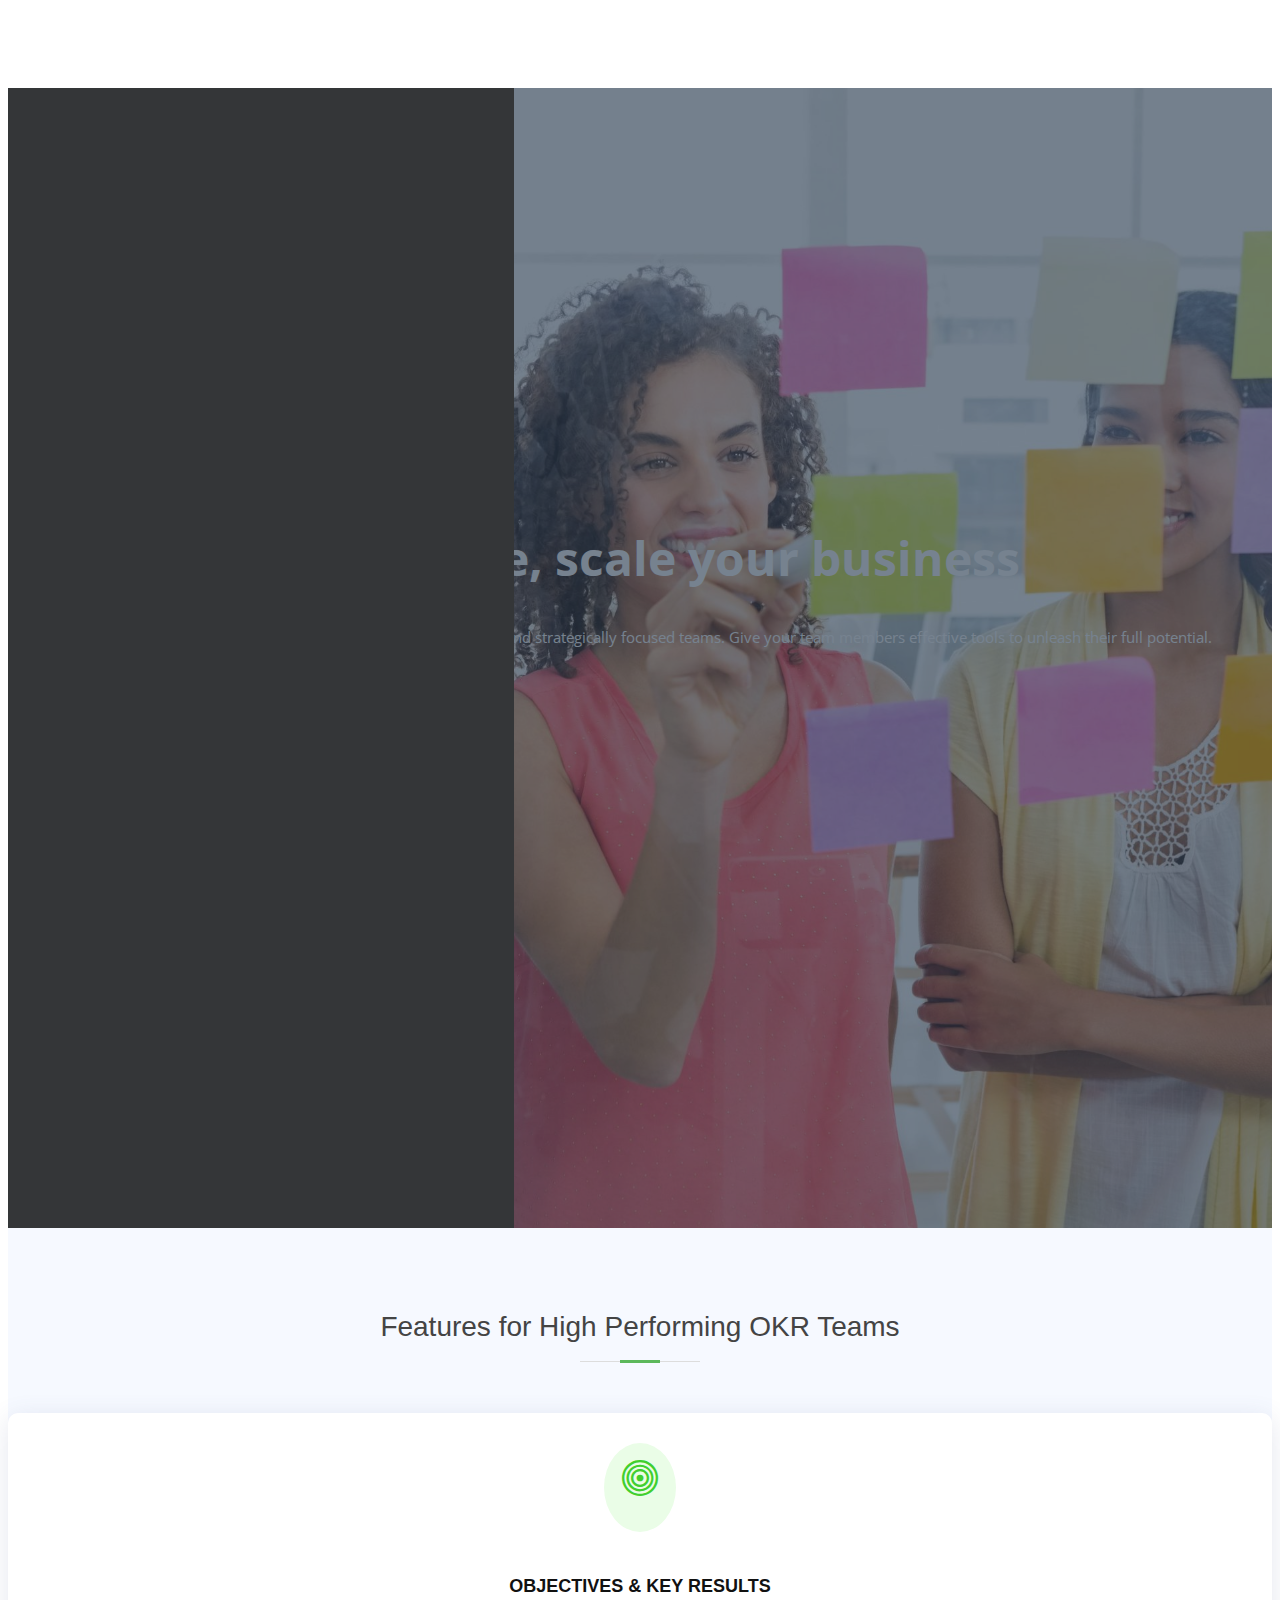
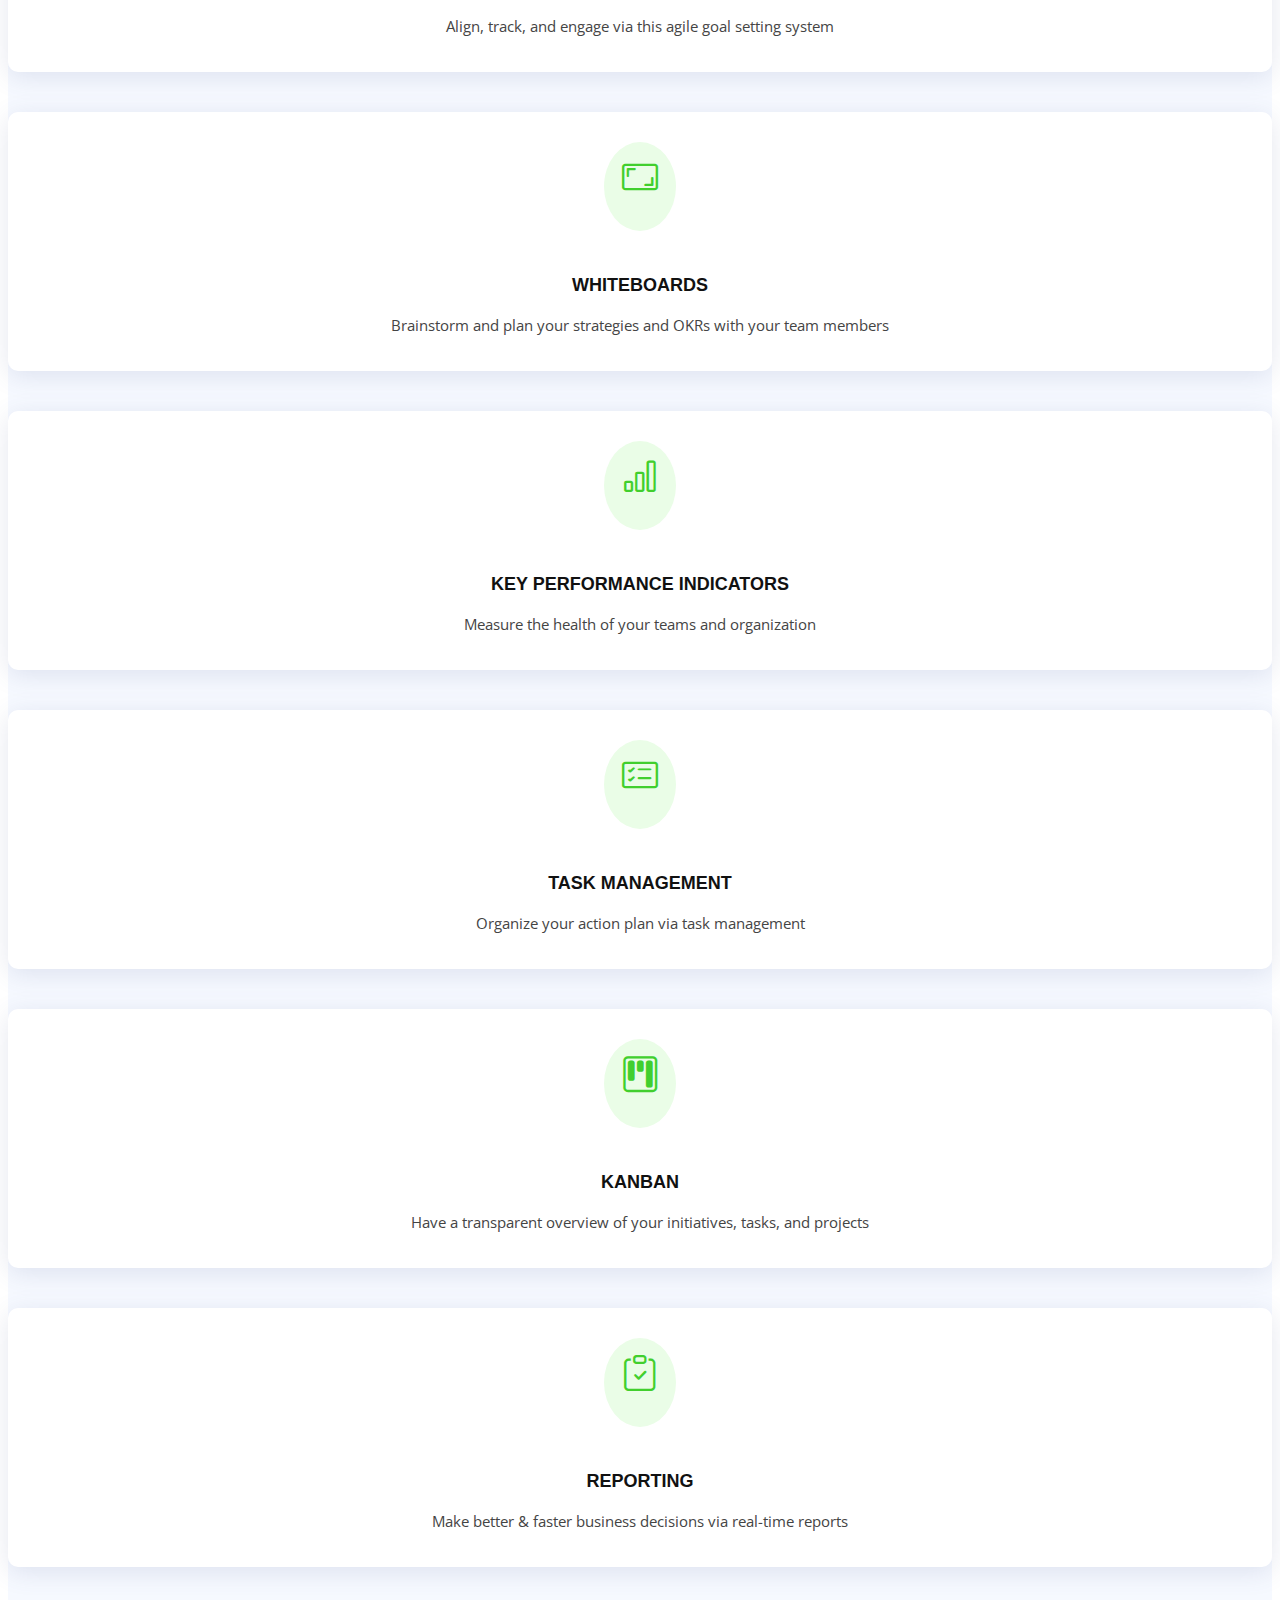
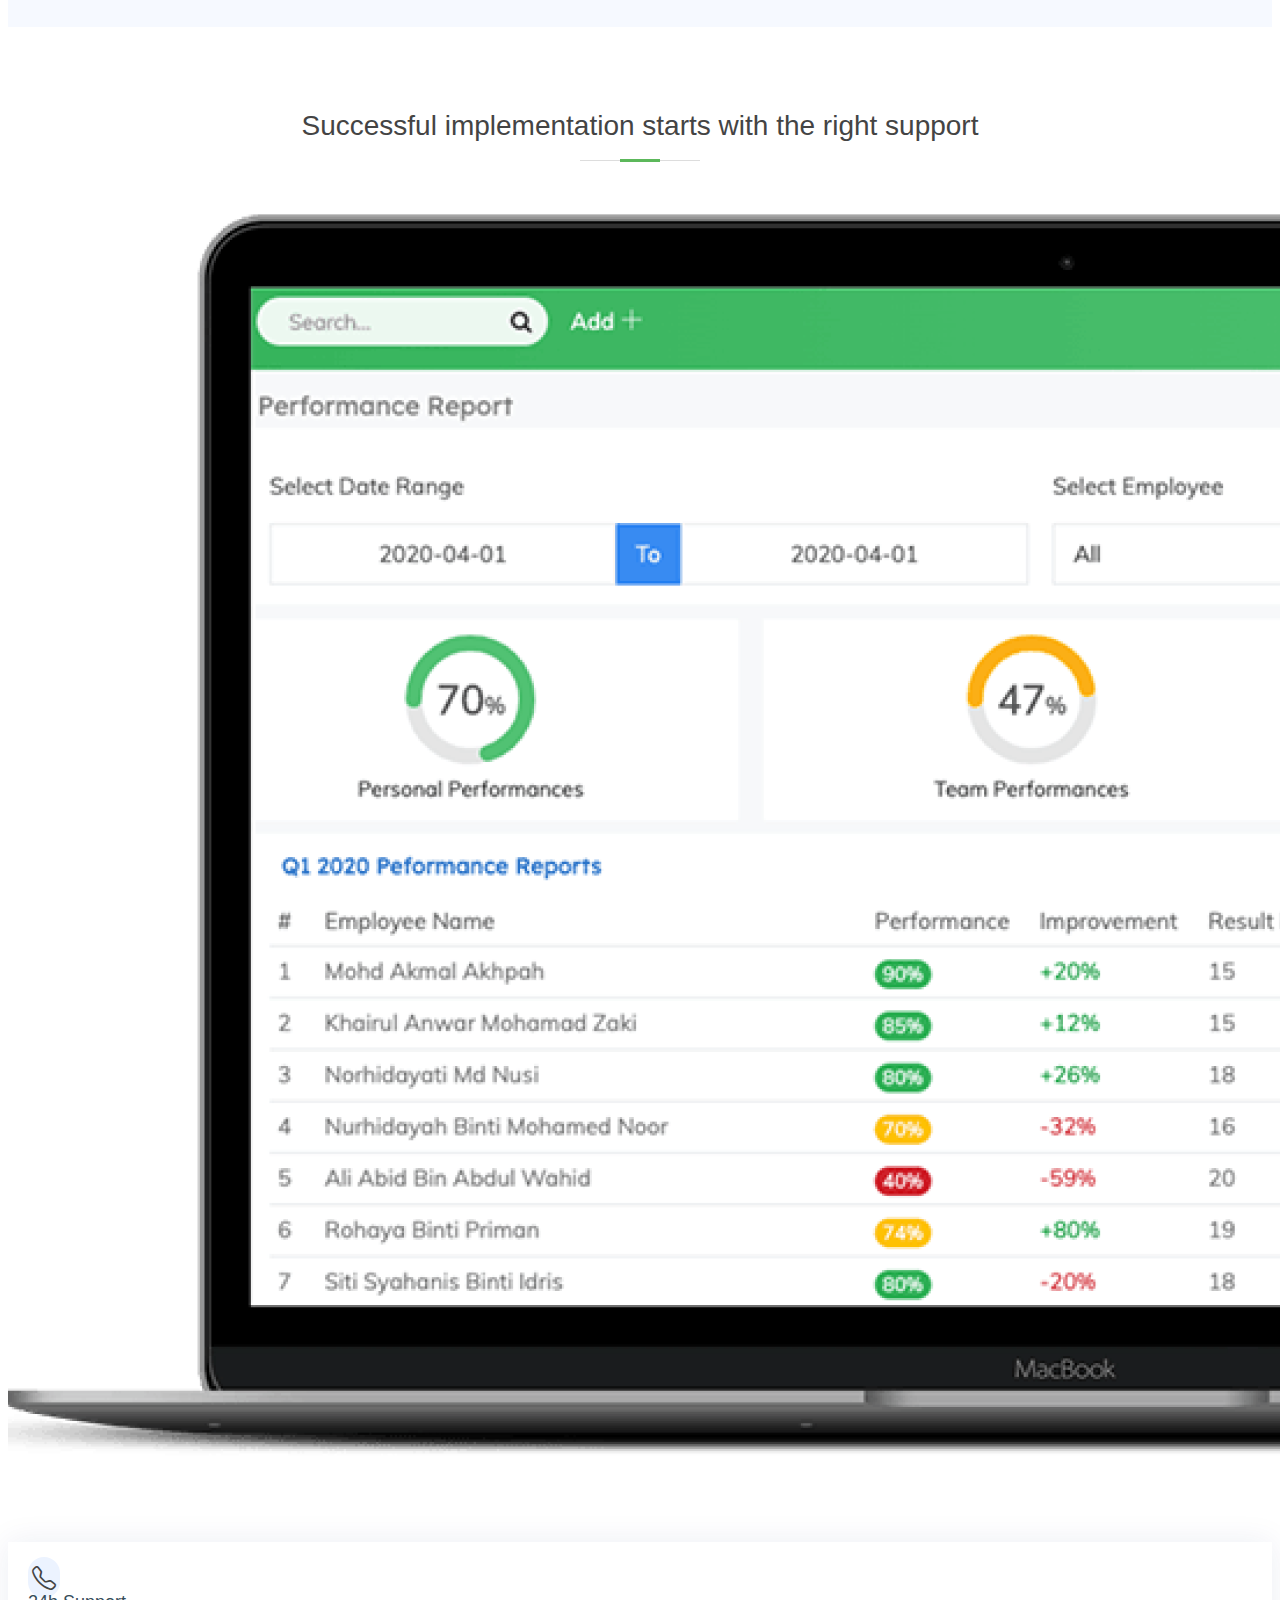
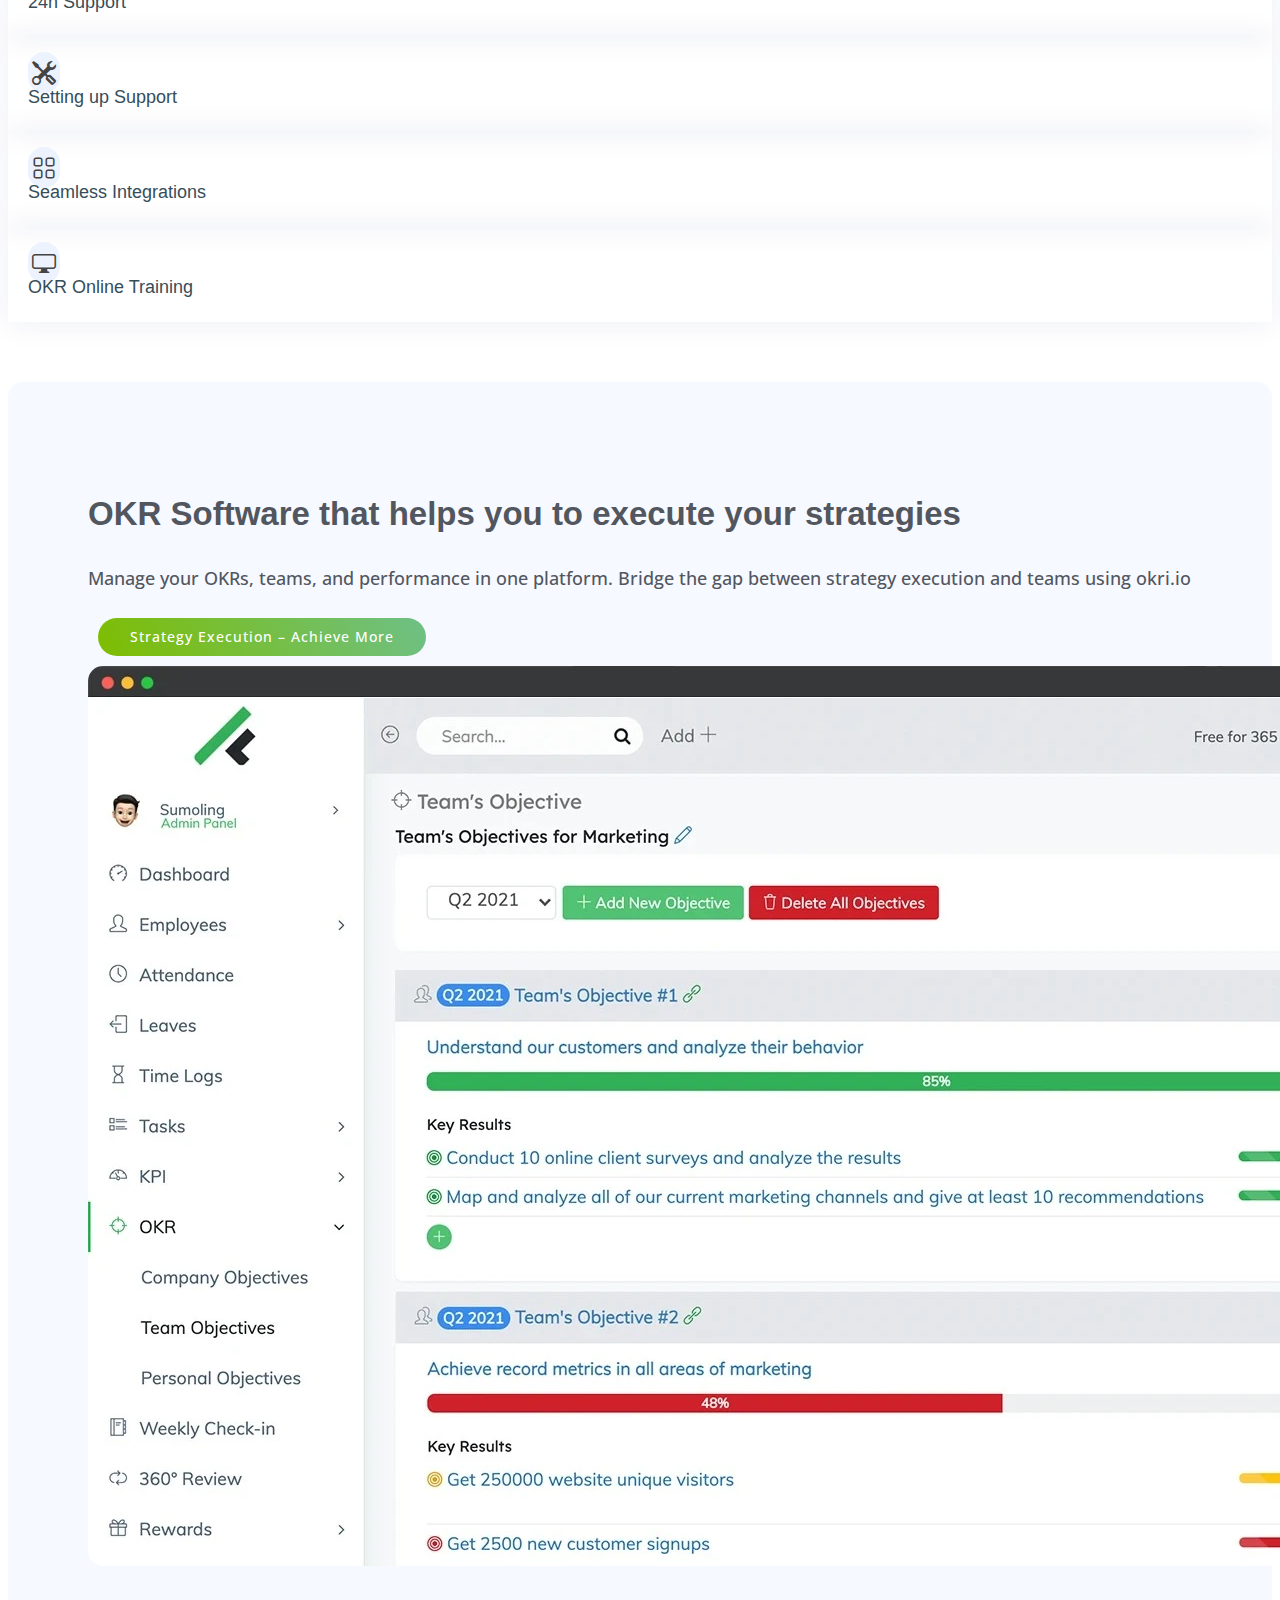
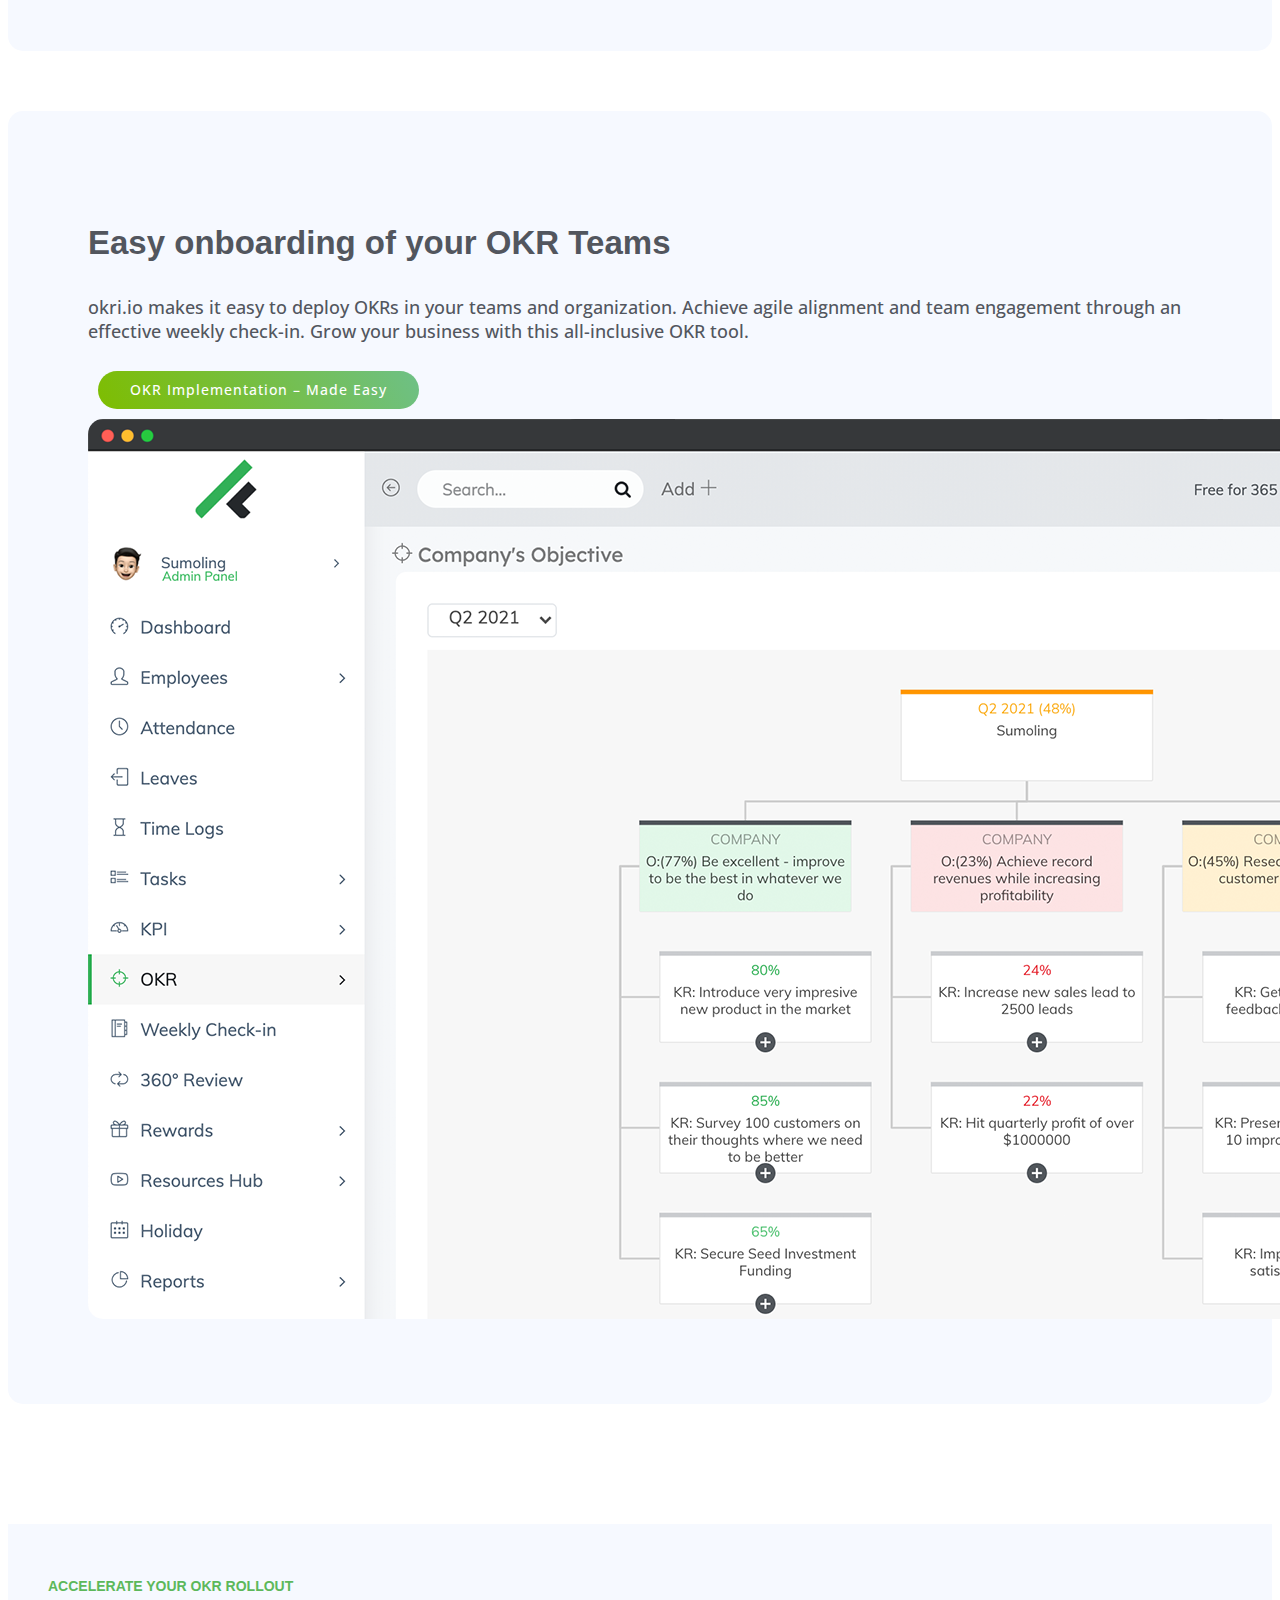
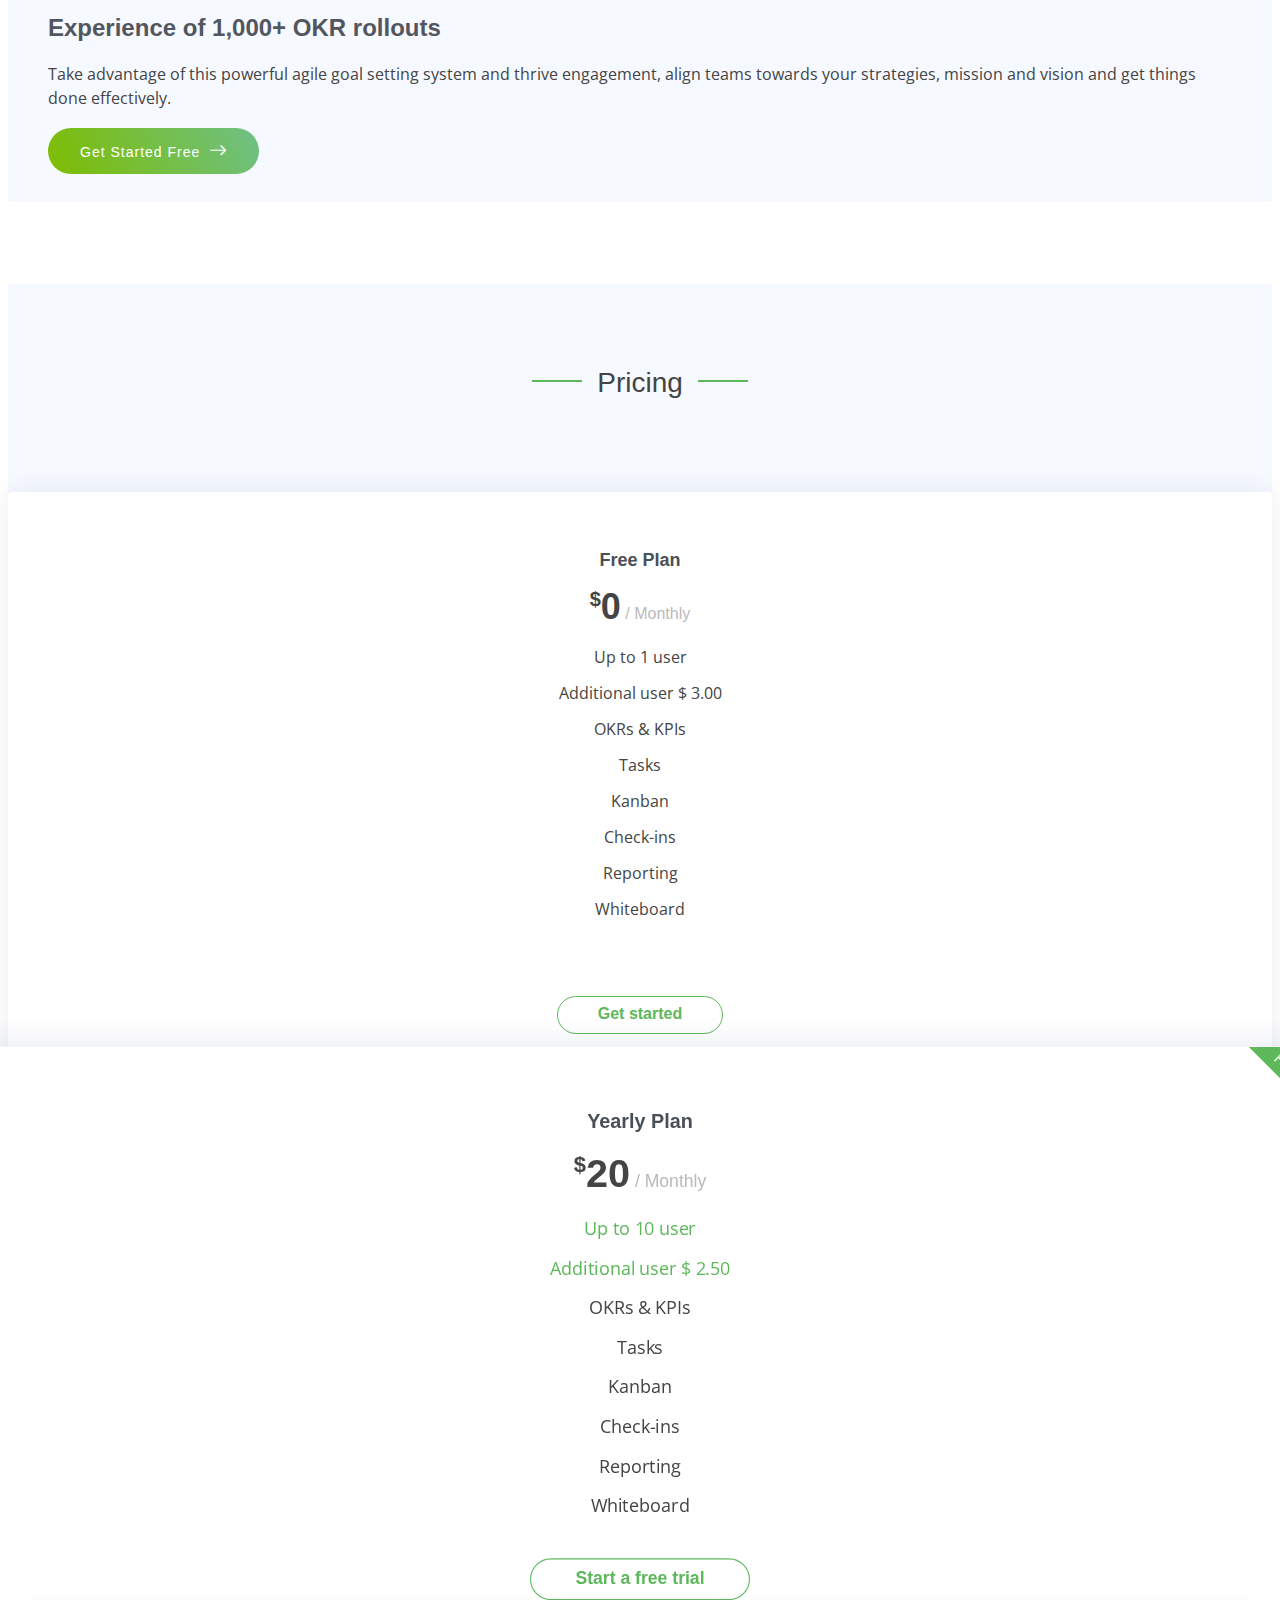
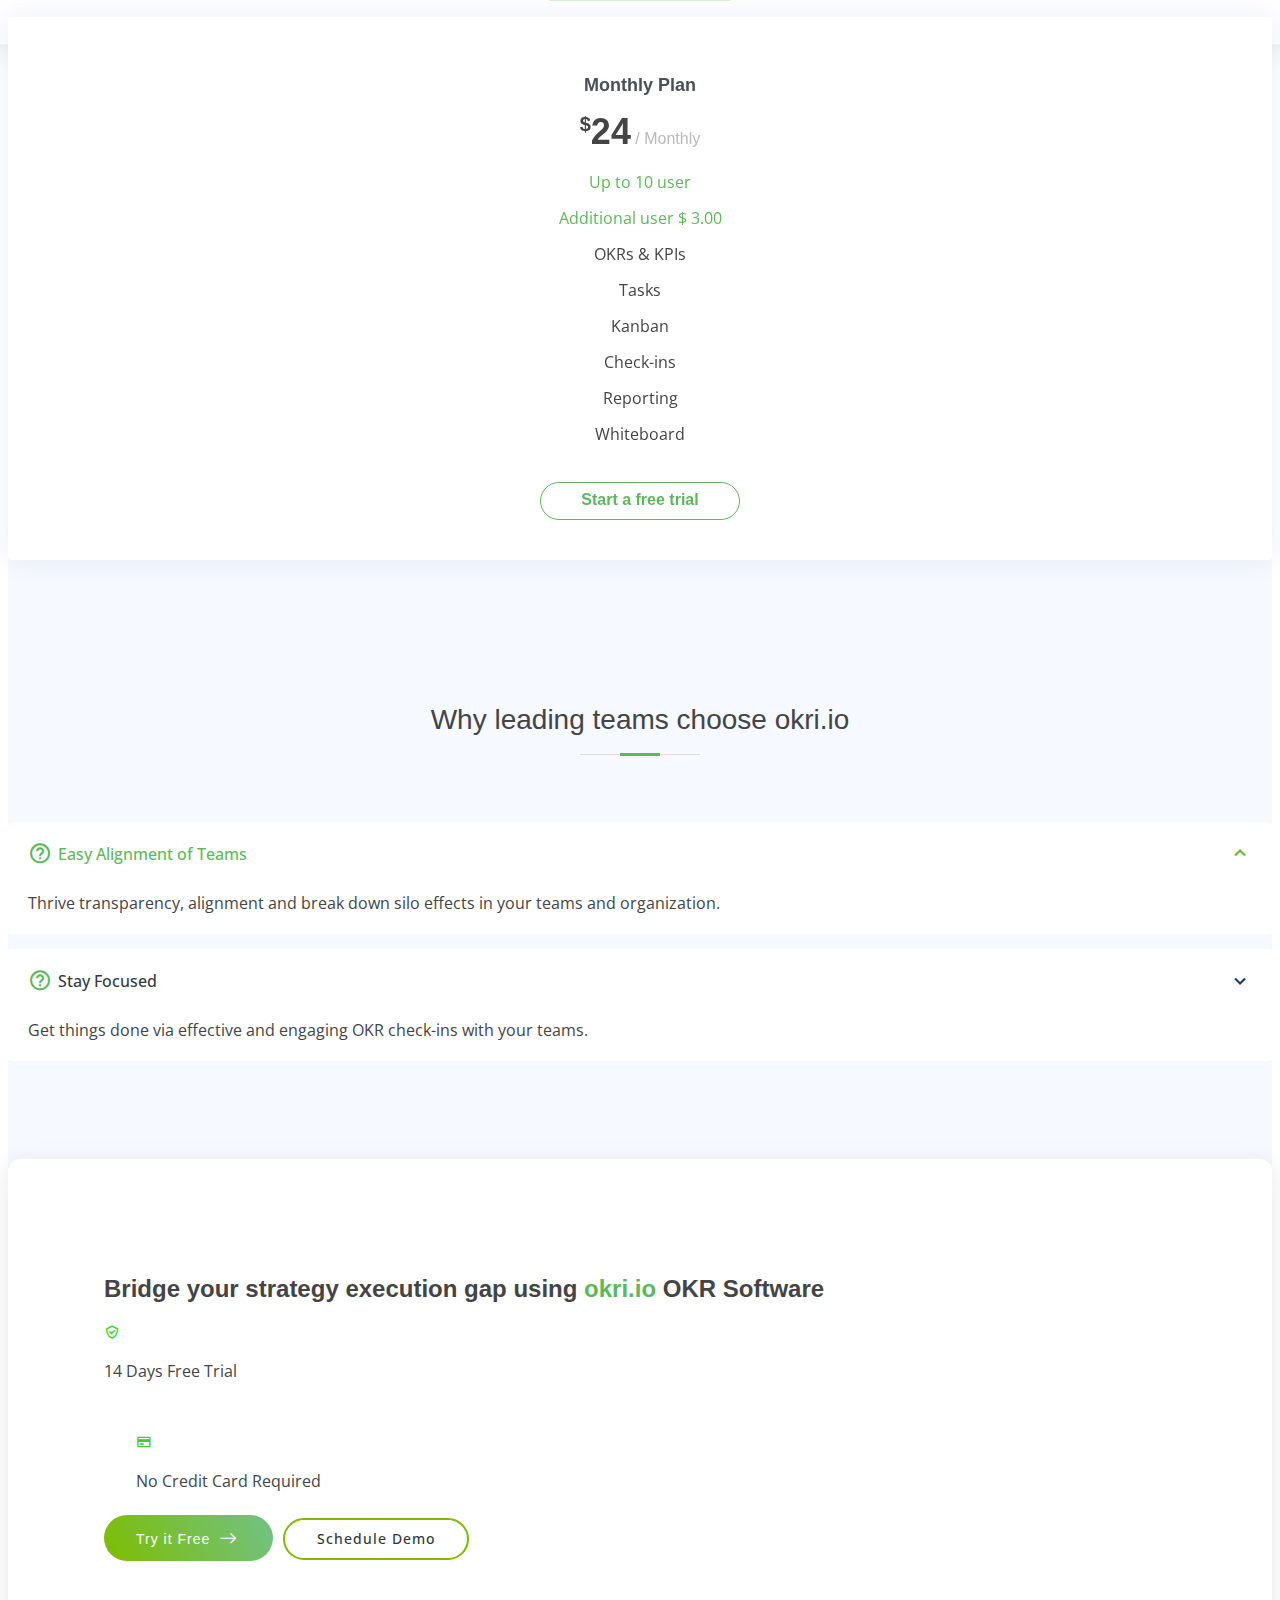
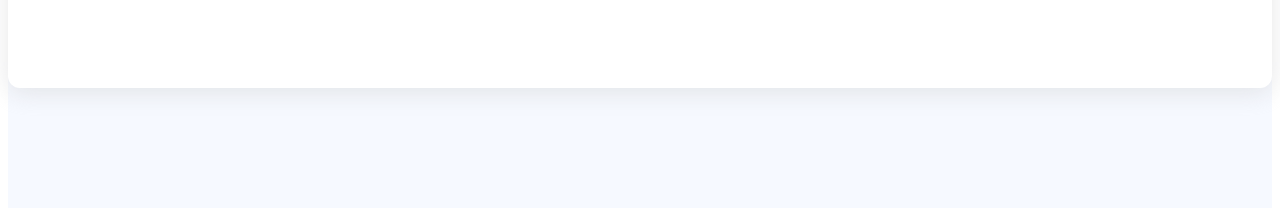
==== commit 5697d8de: "replace image" ====
--- a/okri.html
+++ b/okri.html
@@ -763,7 +763,7 @@
         <a class="btn-get-started align-self-start" href="#">Strategy Execution – Achieve More</a>
       </div>
 
-      <div class="col-lg-5 col-md-6 order-first order-md-last d-flex align-items-center">
+      <div class="col-lg-5 col-md-6 order-first order-md-last d-flex align-items-center" style="padding: 0;">
         <div class="img">
           <img src="assets/img/0f628526-83c0-4a0d-843f-8da291b68626.webp" alt="" class="img-fluid">
         </div>
@@ -788,9 +788,9 @@
           <a class="btn-get-started align-self-start" href="#">OKR Implementation – Made Easy</a>
         </div>
   
-        <div class="col-lg-5 col-md-6 order-first order-md-first d-flex align-items-center">
+        <div class="col-lg-5 col-md-6 order-first order-md-first d-flex align-items-center" style="padding: 0;">
           <div class="img">
-            <img src="assets/img/3e82c038-c7d4-4073-9a02-8e7426aa9432.webp" alt="" class="img-fluid">
+            <img src="assets/img/AppsumoHeader-2.png" alt="" class="img-fluid">
           </div>
         </div>
   
@@ -1080,9 +1080,8 @@
         </div>
     </div>
 </div>
-
-
 </section>
+
 
 <a href="#" class="back-to-top d-flex align-items-center justify-content-center" style="background: #5db85b !important;"><i class="bi bi-arrow-up-short"></i></a>
 
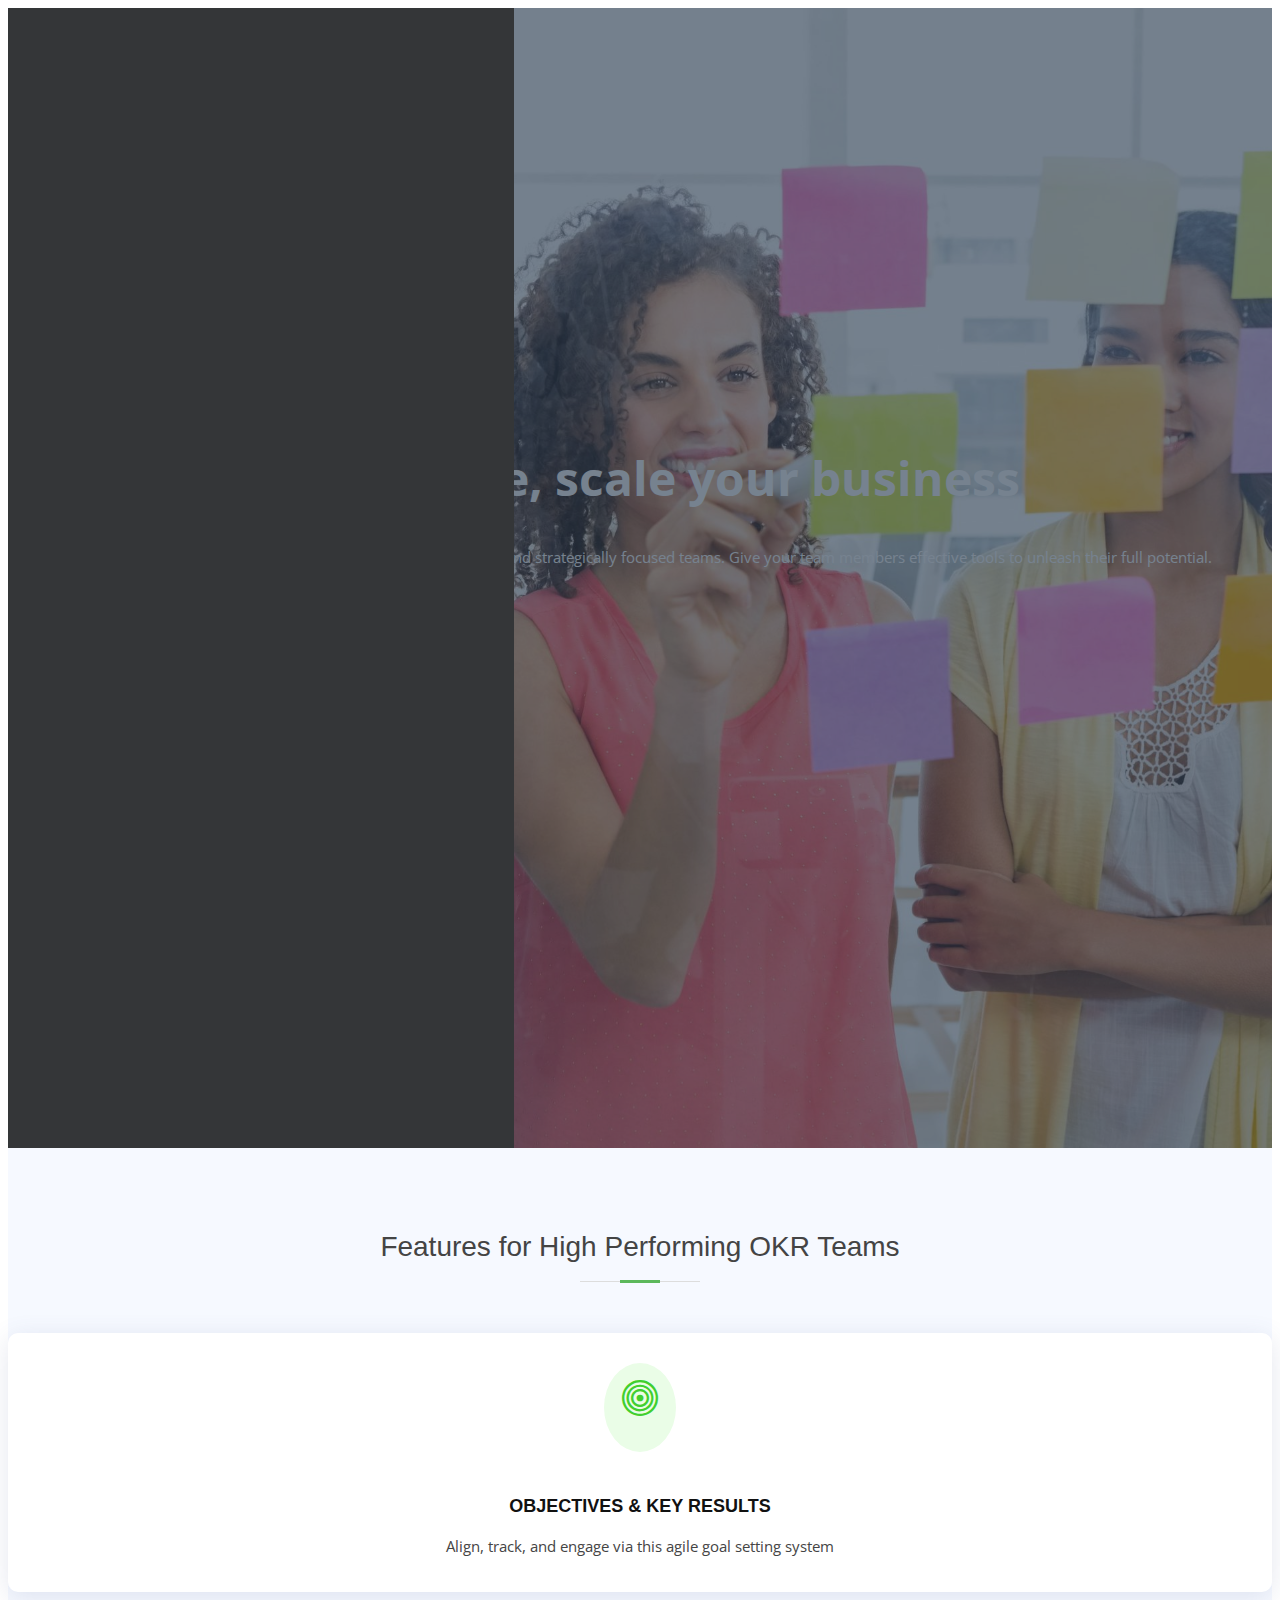
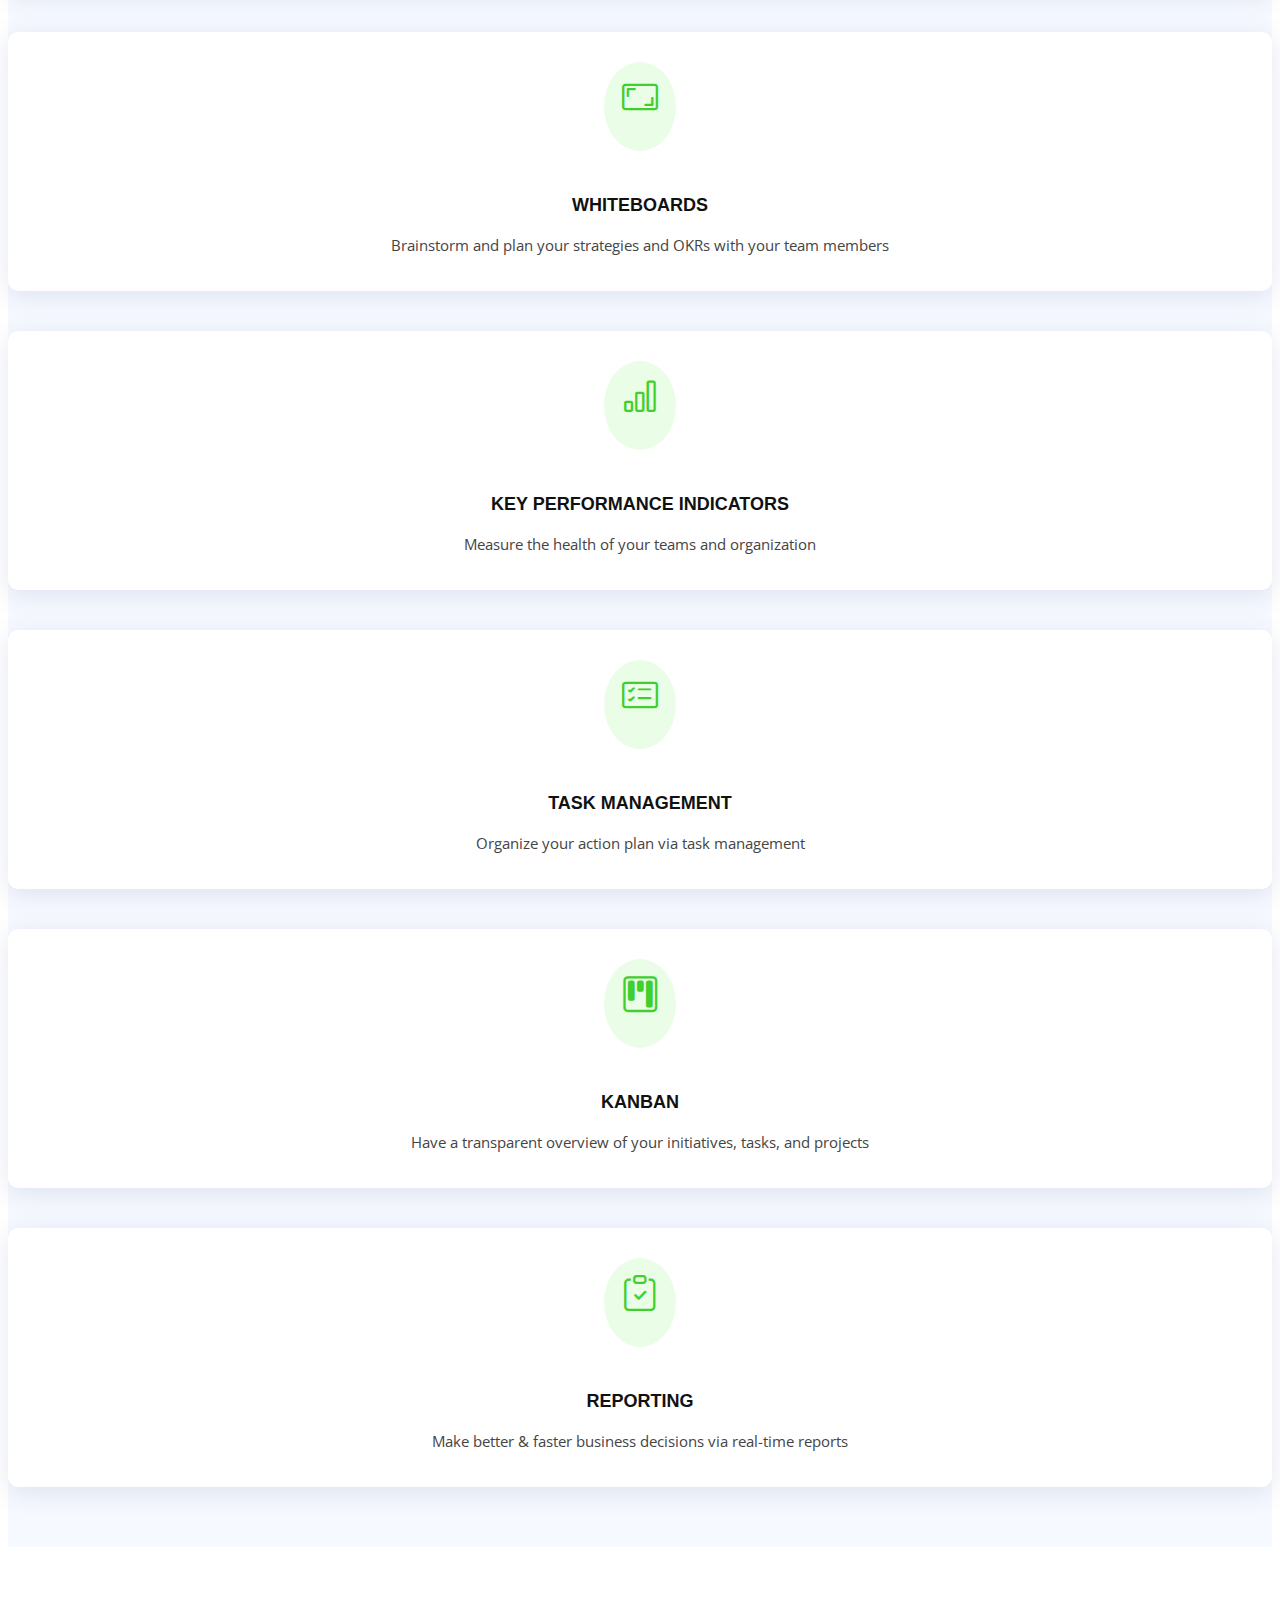
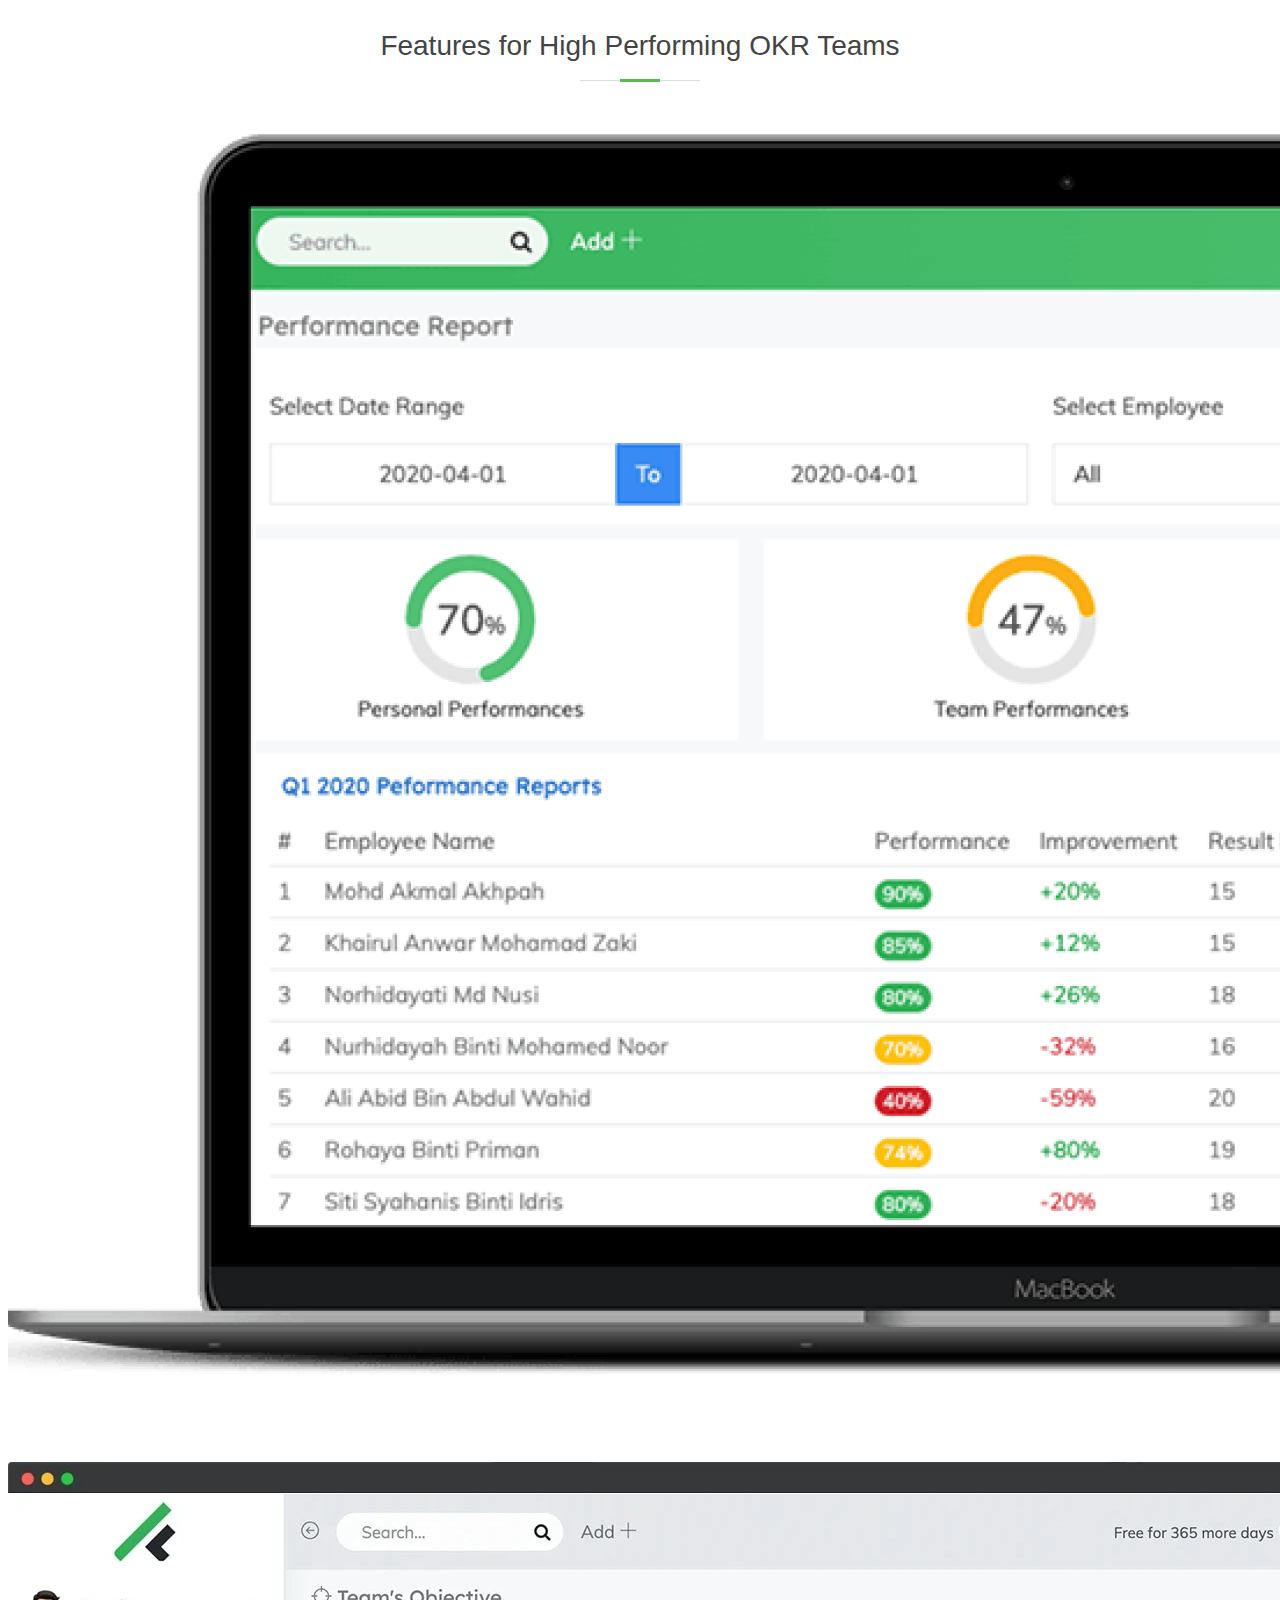
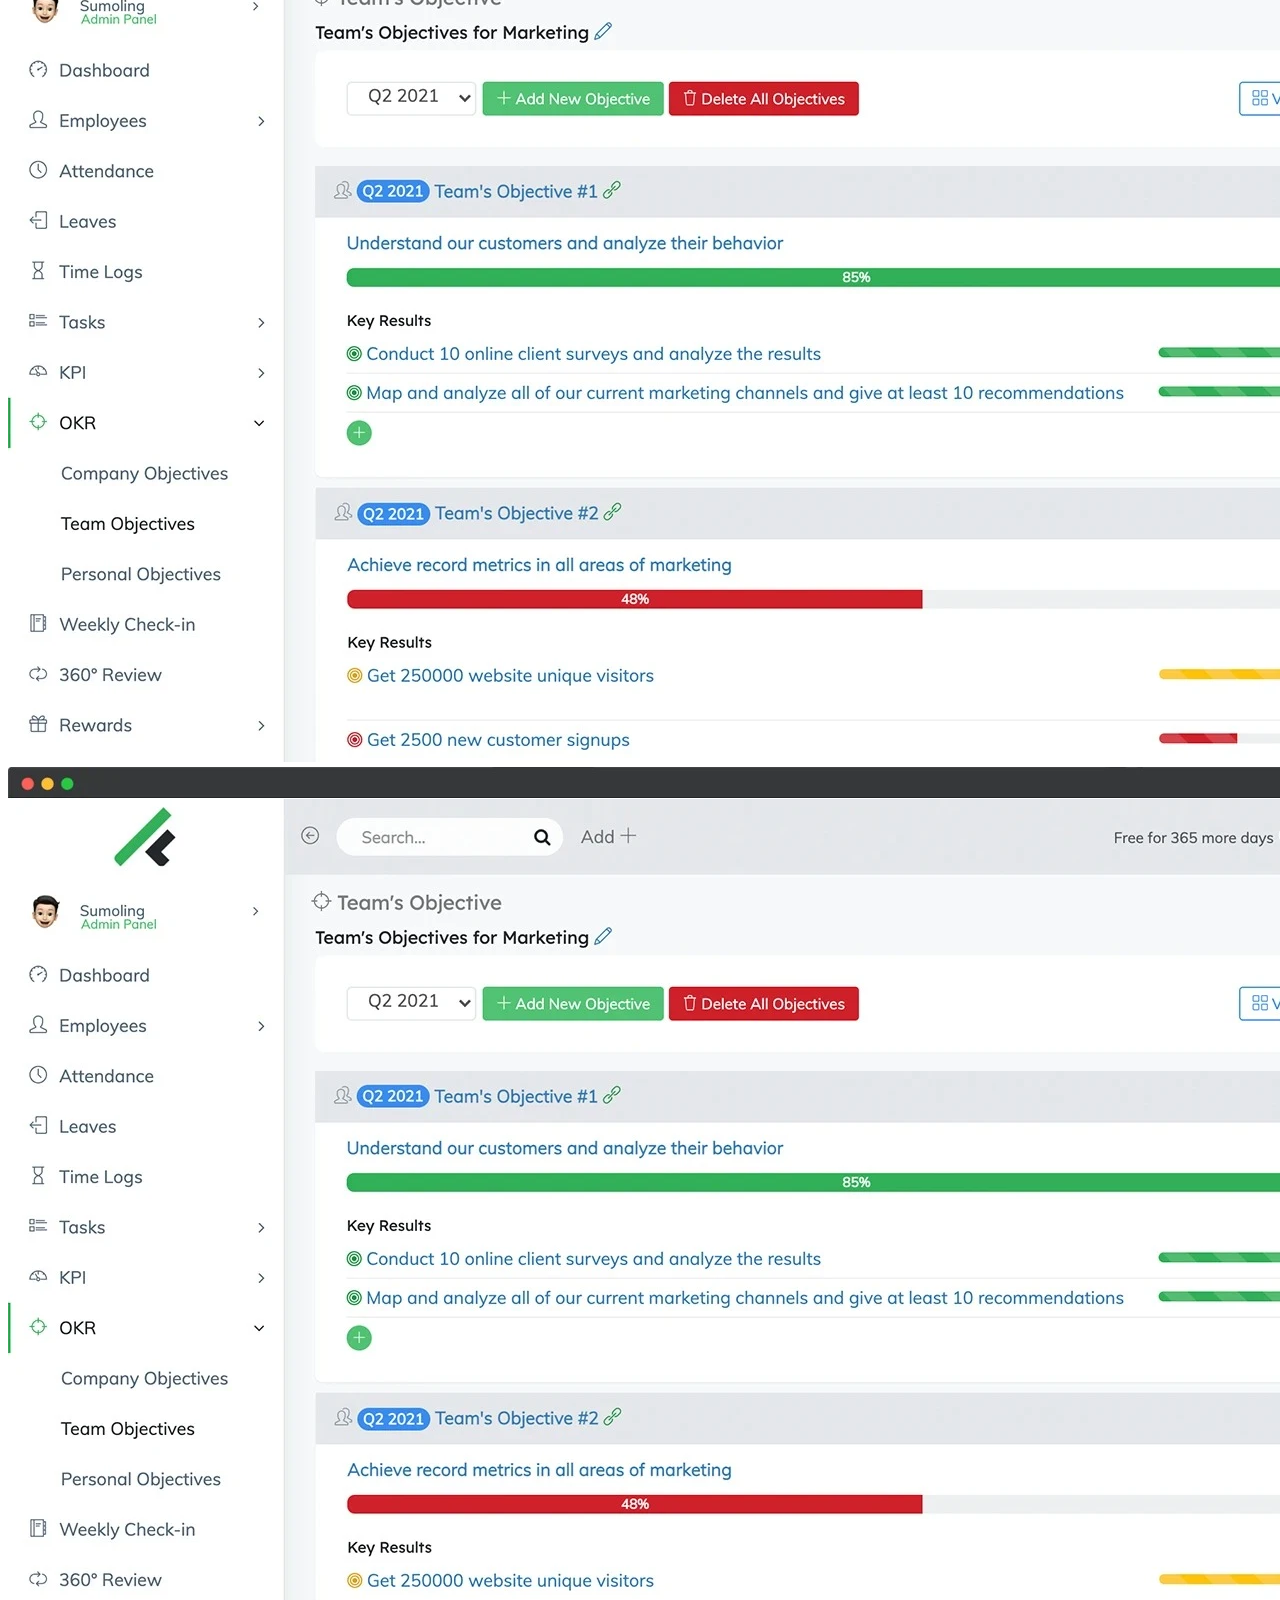
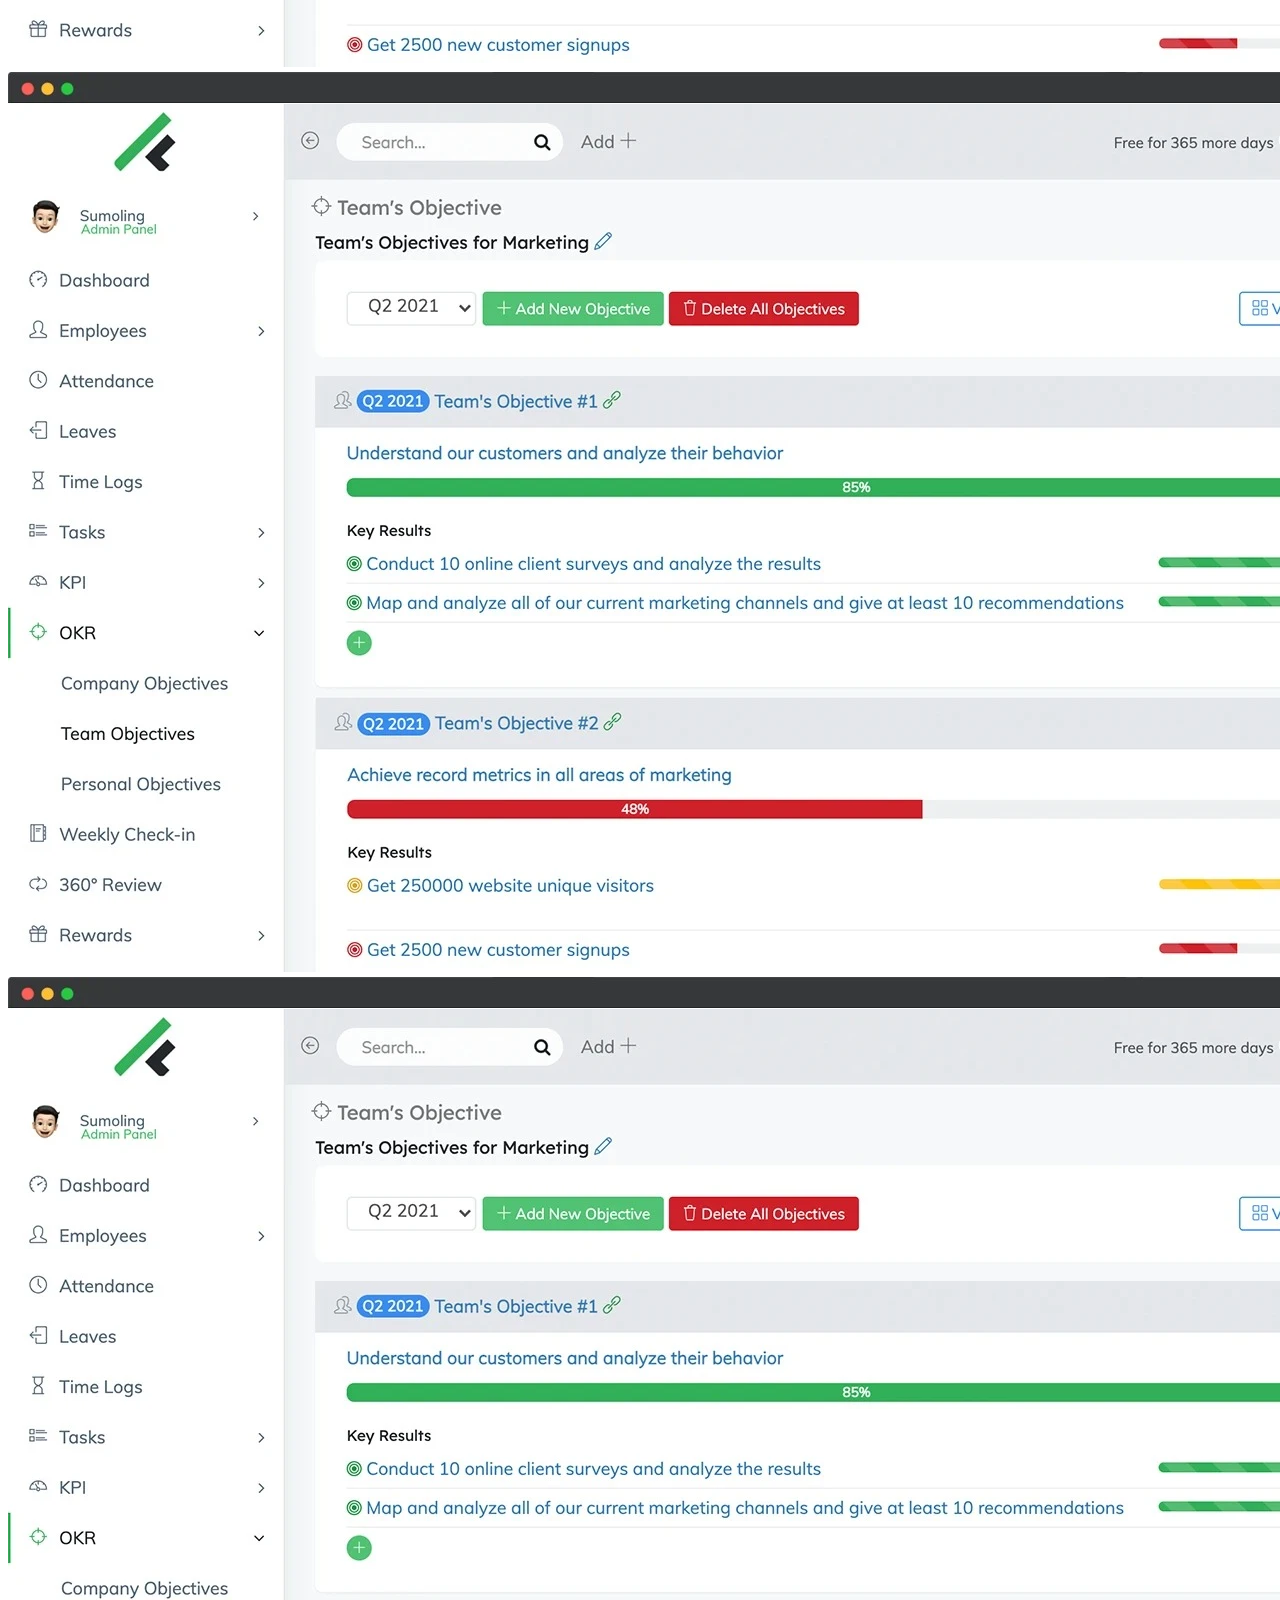
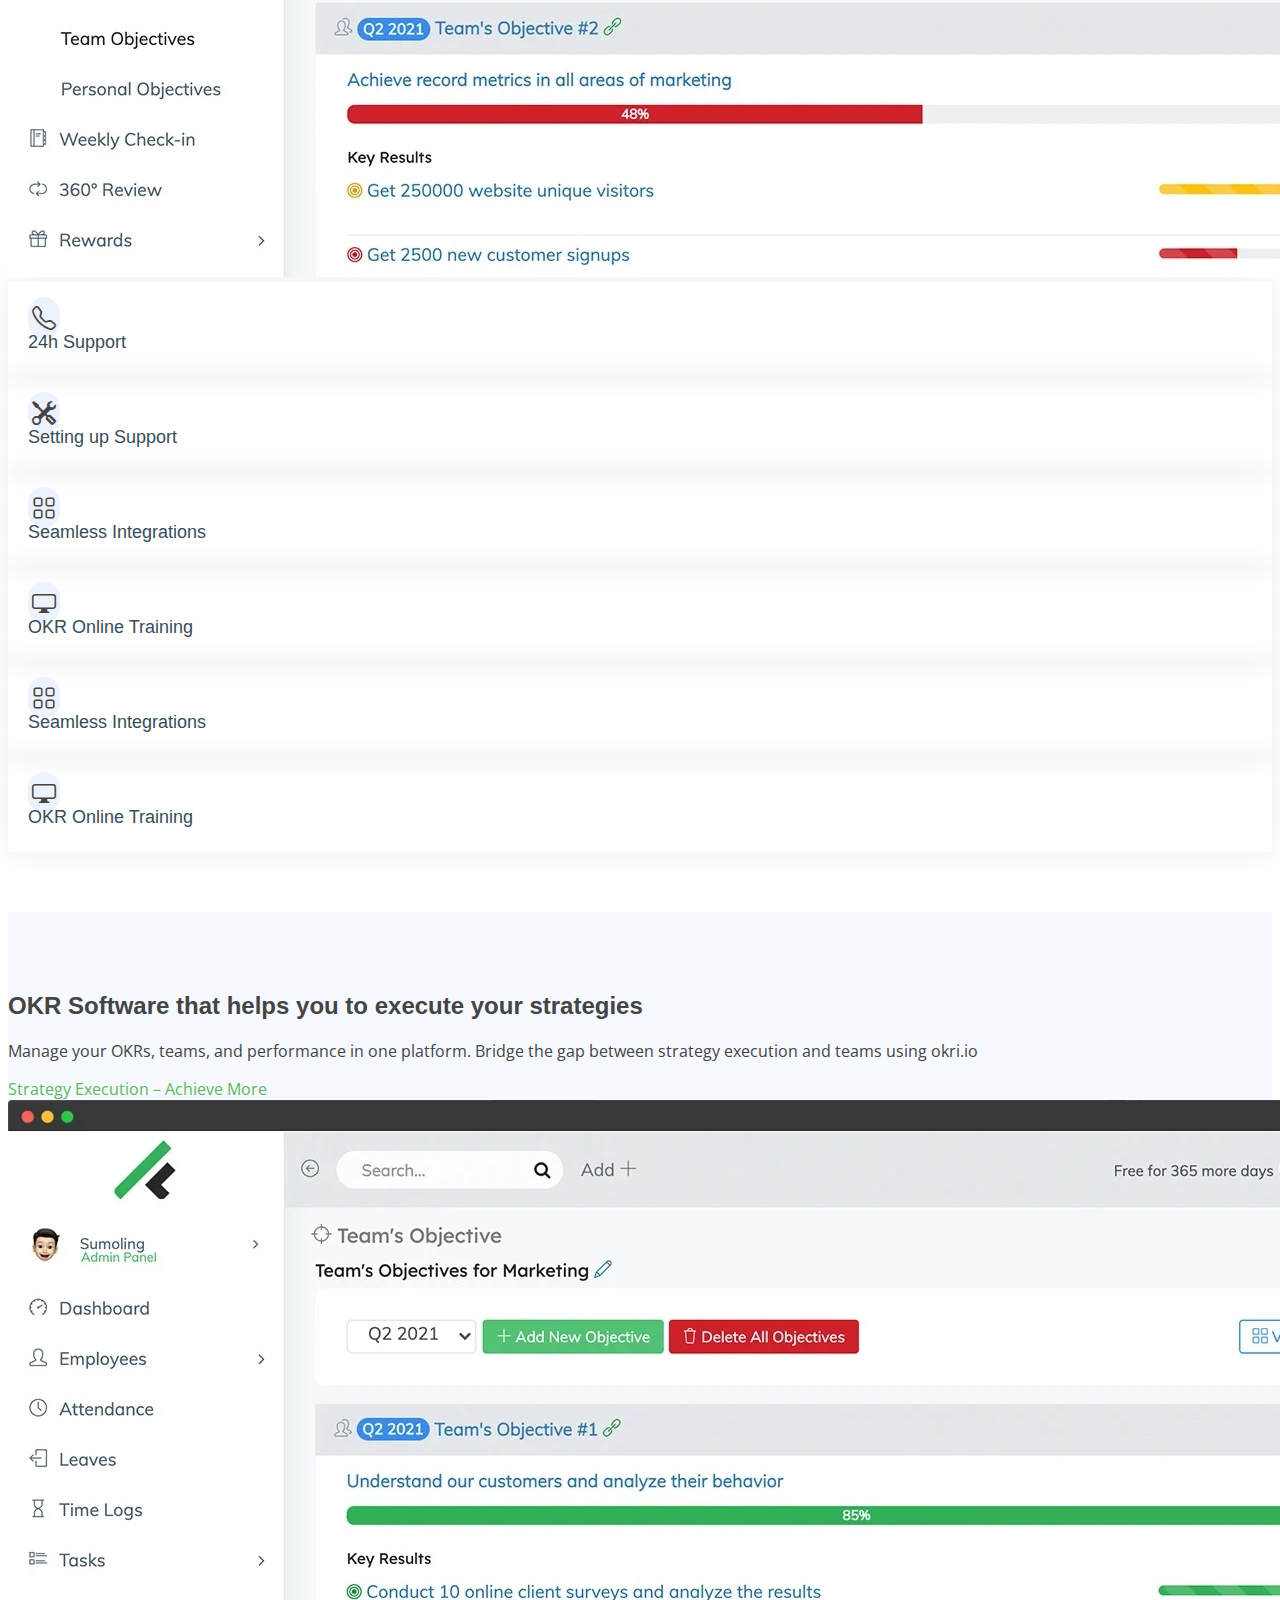
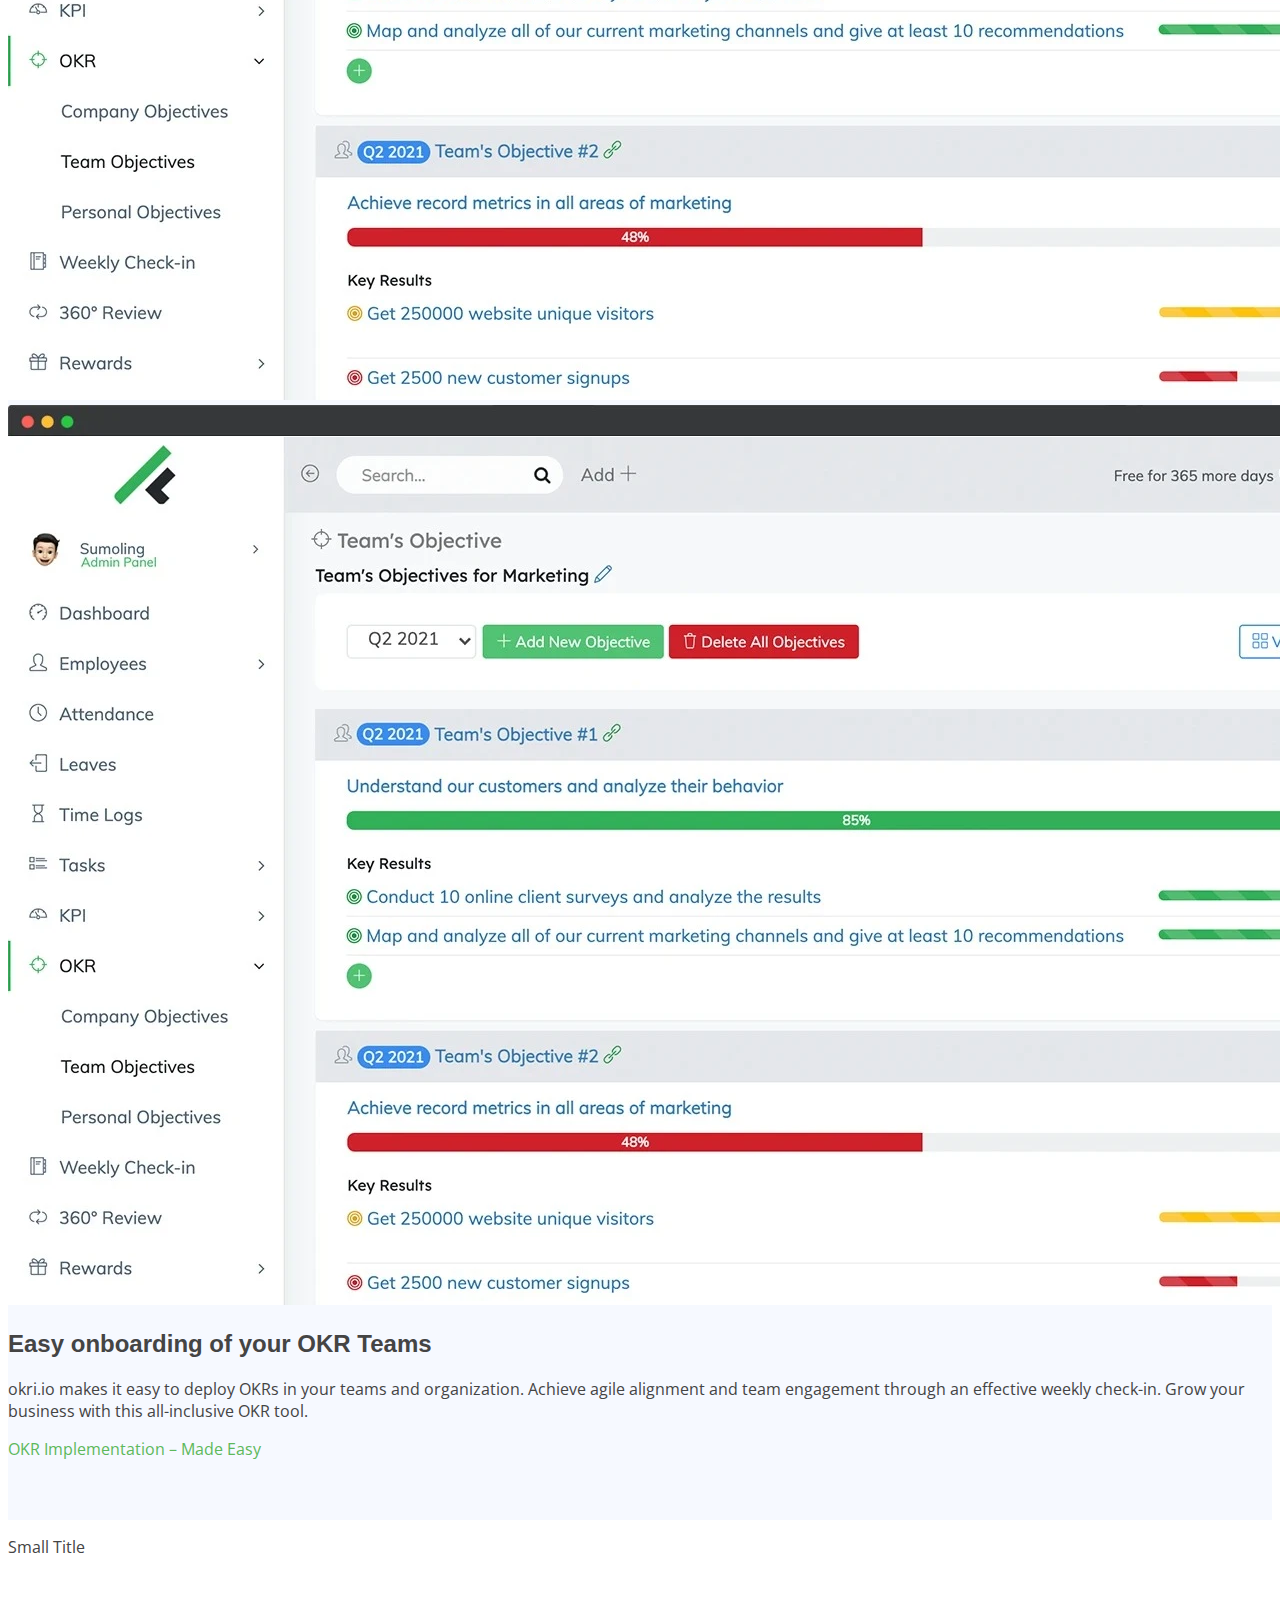
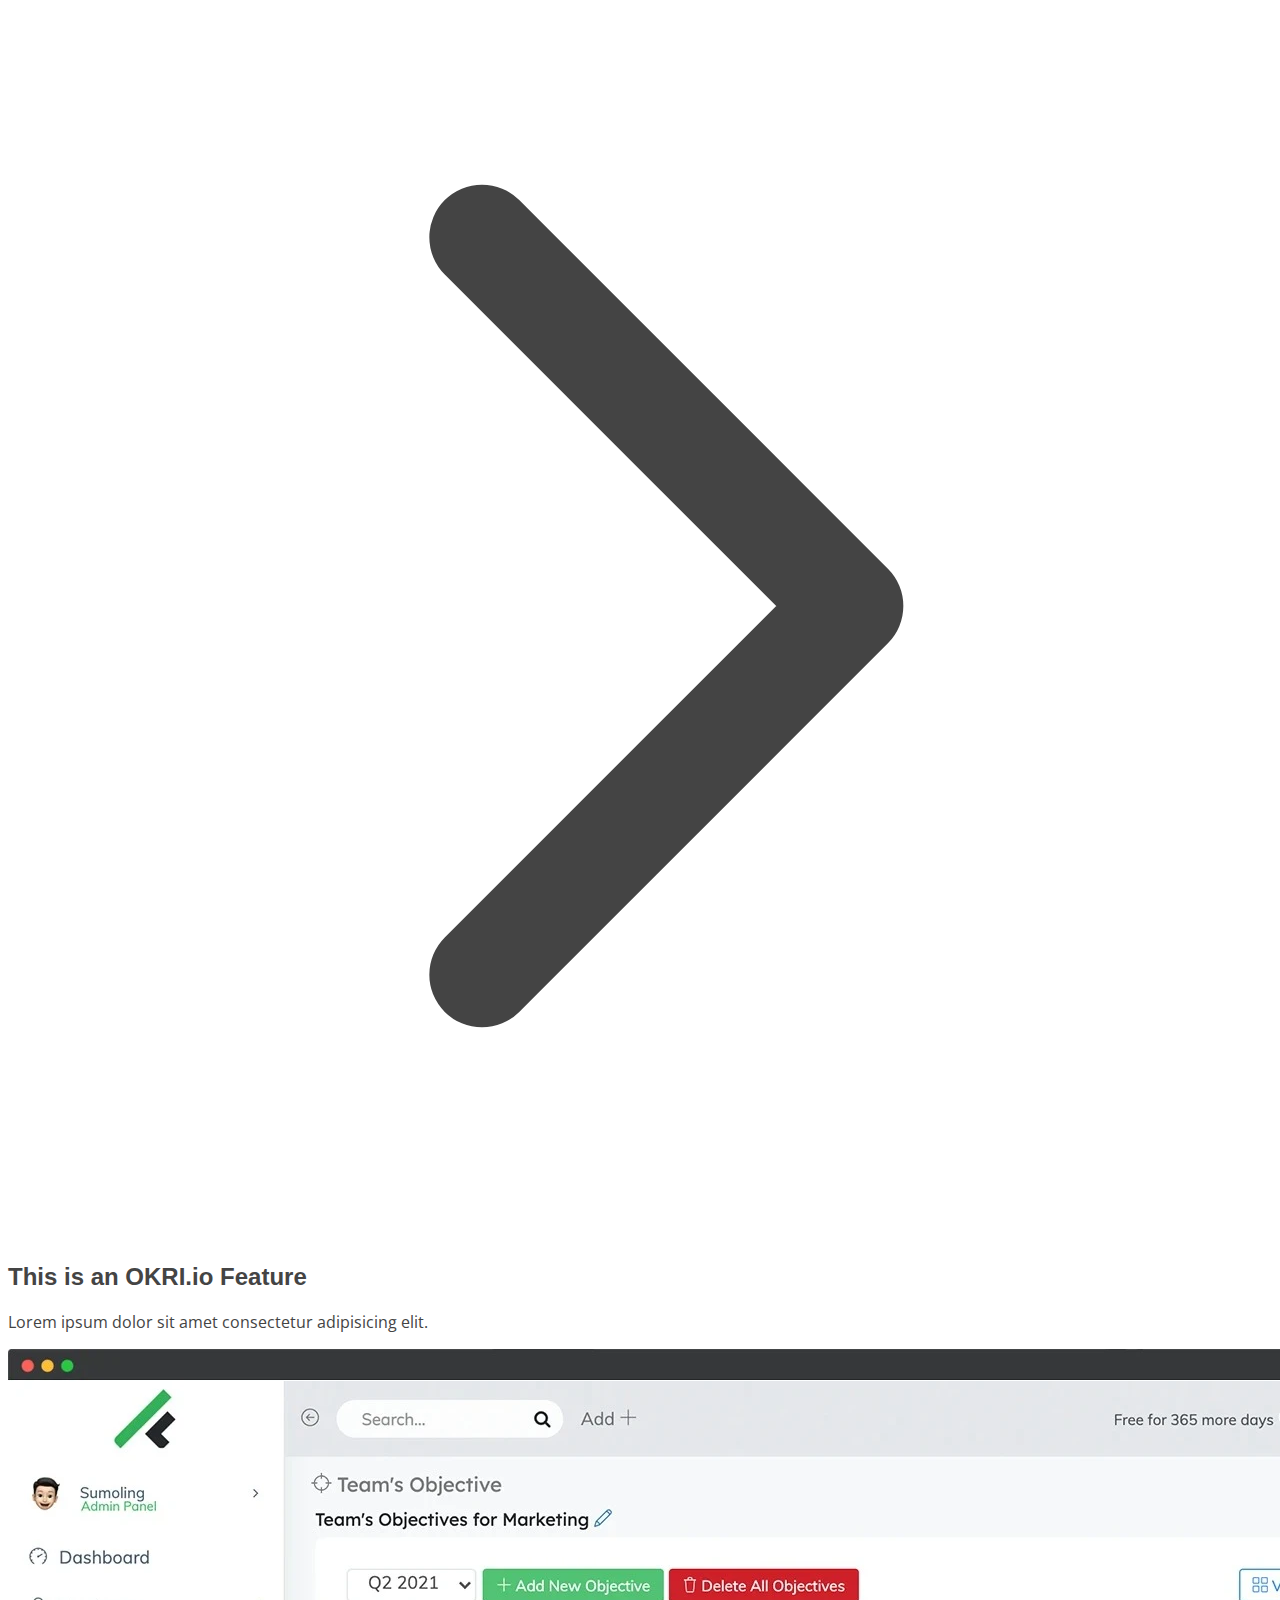
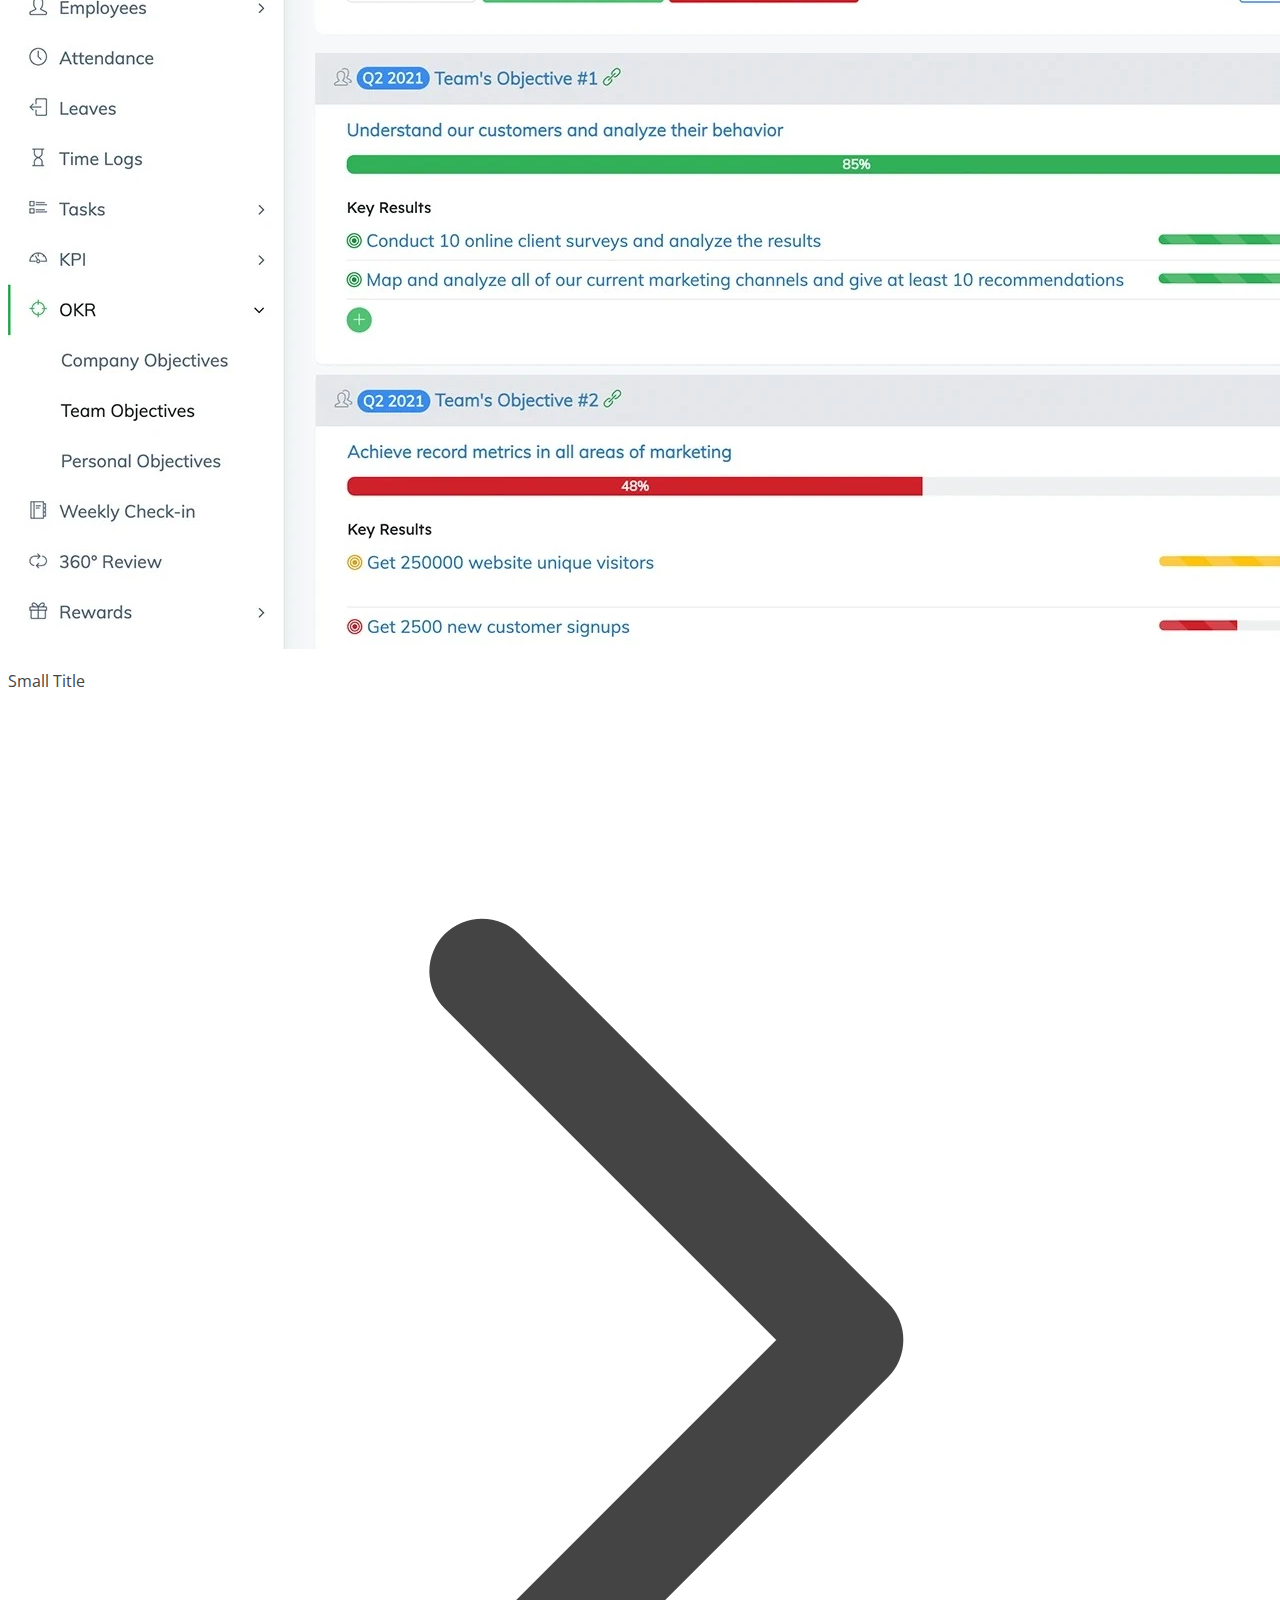
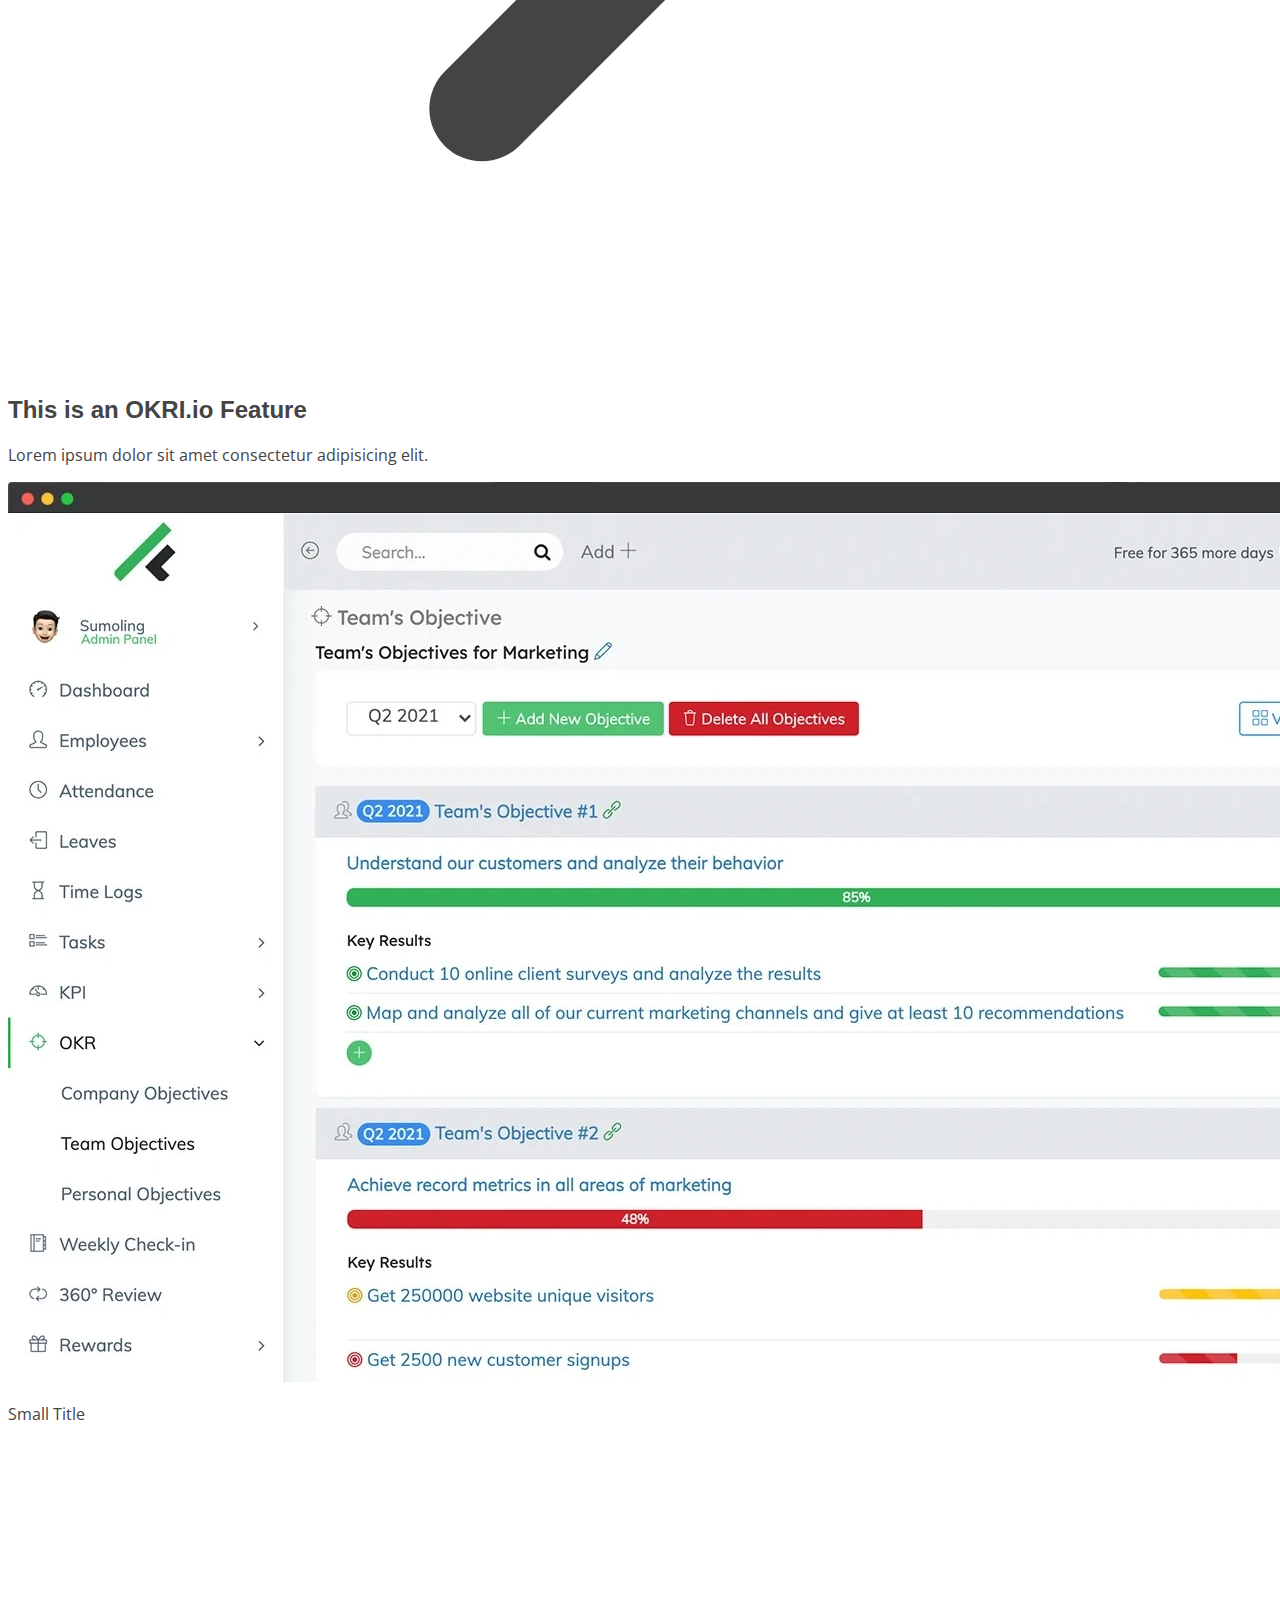
==== commit 4b191c54: "setup tailwind css" ====
--- a/okri.html
+++ b/okri.html
@@ -1,384 +1,234 @@
-<!DOCTYPE html>
-<html lang="en">
-
+<!doctype html>
+<html>
 <head>
-  <meta charset="utf-8">
-  <meta content="width=device-width, initial-scale=1.0" name="viewport">
-
-  <title>OKR Certification, Coaching and Training</title>
-  <meta content="" name="description">
-  <meta content="" name="keywords">
-
-  <!-- Favicons -->
-  <link href="assets/img/apple-touch-icon.png" rel="apple-touch-icon">
-
-  <!-- Google Fonts -->
-  <link
+  <meta charset="UTF-8">
+  <meta name="viewport" content="width=device-width, initial-scale=1.0">
+    <!-- Google Fonts -->
+    <link
     href="https://fonts.googleapis.com/css?family=Open+Sans:300,300i,400,400i,600,600i,700,700i|Roboto:300,300i,400,400i,500,500i,700,700i&display=swap"
     rel="stylesheet">
-
-  <!--  CSS Files -->
+      <!--  CSS Files -->
   <link href="https://cdnjs.cloudflare.com/ajax/libs/animate.css/4.1.1/animate.min.css" rel="stylesheet">
   <link href="https://cdnjs.cloudflare.com/ajax/libs/Swiper/8.3.2/swiper-bundle.css" rel="stylesheet">
+
+  <!--bootstrap icons cdn-->
   <link href="https://cdn.jsdelivr.net/npm/bootstrap@5.0.2/dist/css/bootstrap.min.css" rel="stylesheet"
     integrity="sha384-EVSTQN3/azprG1Anm3QDgpJLIm9Nao0Yz1ztcQTwFspd3yD65VohhpuuCOmLASjC" crossorigin="anonymous">
   <link rel="stylesheet" href="https://cdn.jsdelivr.net/npm/bootstrap-icons@1.3.0/font/bootstrap-icons.css">
   <link href='https://unpkg.com/boxicons@2.1.2/css/boxicons.min.css' rel='stylesheet'>
 
-  <!--  Main CSS File -->
-  <link href="assets/css/style.css" rel="stylesheet">
-
+    <!--  Main CSS File -->
+    <link href="assets/css/style.css" rel="stylesheet">
+
+    <!-- Tailwind cdn -->
+  <link href="https://cdn.jsdelivr.net/npm/daisyui@2.31.0/dist/full.css" rel="stylesheet" type="text/css" />
+  <script src="https://cdn.tailwindcss.com"></script>
+  <script>
+    tailwind.config = {
+      theme: {
+        extend: {
+          colors: {
+            okri: '#da373d',
+          }
+        }
+      }
+    }
+    tailwind.module.exports = {
+    plugins: [
+    require('@tailwindcss/typography'),
+    require('@tailwindcss/forms'),
+    require('@tailwindcss/line-clamp'),
+    require('@tailwindcss/aspect-ratio'),
+    ]
+    }
+  </script>
+  <style type="text/tailwindcss">
+    @layer utilities {
+      .content-auto {
+        content-visibility: auto;
+      }
+      .no-spinner {
+        -moz-appearance: textfield;
+    }
+
+    .no-spinner::-webkit-outer-spin-button,
+    .no-spinner::-webkit-inner-spin-button {
+        margin: 0;
+        -webkit-appearance: none;
+    }
+    }
+  </style>
 </head>
-
 <body>
-
+    <!-- ======= Hero Section ======= -->
     <style>
         /*--------------------------------------------------------------
-      # Pricing
-      --------------------------------------------------------------*/
-
-      .pricing .box {
-        padding: 40px 20px;
-        background: #fff;
-        text-align: center;
-        box-shadow: 0px 0 30px rgba(1, 41, 112, 0.08);
-        border-radius: 4px;
+        # Hero Section
+        --------------------------------------------------------------*/
+        .hero {
+        width: 100%;
+        min-height: 100vh;
+        background: url("assets/img/okri-bg.jpeg") top center;
+        background-size: cover;
         position: relative;
-        overflow: hidden;
-        transition: 0.3s;
-      }
-      
-      .pricing .box-up {
-        transform: scale(1.1);
-        box-shadow: 0px 0 30px rgba(1, 41, 112, 0.1);
-      }
-      
-      .pricing h3 {
+        padding: 120px 0;
+        z-index: 3;
+        }
+
+        @media (min-width: 1034px) {
+        .hero:after {
+            position: absolute;
+            content: "";
+            width: 40%;
+            background: #343638;
+            top: 0;
+            bottom: 0;
+        }
+        }
+
+        .hero:before {
+        position: absolute;
+        content: "";
+        background: rgba(27, 47, 69, 0.6);
+        inset: 0;
+        }
+
+        @media (max-width: 1034px) {
+        .hero:before {
+            background: rgba(27, 47, 69, 0.7);
+        }
+        }
+
+        .hero .container {
+        z-index: 1;
+        }
+
+        @media (min-width: 1365px) {
+        .hero {
+            background-attachment: fixed;
+        }
+        }
+
+        .hero h2 {
+        margin: 0;
+        font-size: 48px;
         font-weight: 700;
-        font-size: 18px;
-        margin-bottom: 15px;
-      }
-      
-      .pricing .price {
-        font-size: 36px;
-        color: #444444;
-        font-weight: 600;
-        font-family: "Poppins", sans-serif;
-      }
-      
-      .pricing .price sup {
-        font-size: 20px;
-        top: -15px;
-        left: -3px;
-      }
-      
-      .pricing .price span {
-        color: #bababa;
-        font-size: 16px;
-        font-weight: 300;
-      }
-      
-      .pricing img {
-        padding: 30px 40px;
-      }
-      
-      .pricing ul {
-        padding: 0;
-        list-style: none;
-        color: #444444;
-        text-align: center;
-        line-height: 26px;
-        font-size: 16px;
-        margin-bottom: 25px;
-      }
-      
-      .pricing ul li {
-        padding-bottom: 10px;
-      }
-      
-      .pricing ul .na {
-        color: #ccc;
-        text-decoration: line-through;
-      }
-      
-      .pricing .btn-buy {
-        display: inline-block;
-        padding: 8px 40px 10px 40px;
-        border-radius: 50px;
-        color: #5db85b;
-        transition: none;
-        font-size: 16px;
-        font-weight: 400;
-        font-family: "Nunito", sans-serif;
-        font-weight: 600;
-        transition: 0.3s;
-        border: 1px solid #5db85b;
-      }
-      
-      .pricing .btn-buy:hover {
-        background: #5db85b;
+        line-height: 1.2;
         color: #fff;
-      }
-      
-      .pricing .featured {
-        width: 200px;
-        position: absolute;
-        top: 18px;
-        right: -68px;
-        transform: rotate(45deg);
-        z-index: 1;
-        font-size: 14px;
-        padding: 1px 0 3px 0;
-        background: #5db85b;
+        font-family: var(--font-secondary);
+        }
+
+        .hero blockquote {
         color: #fff;
-      }
-      
-      /*--------------------------------------------------------------
-      # CTA2
-      --------------------------------------------------------------*/
-      .CTA2 .content {
-        background-color: #f6f9ff;
-        padding: 40px;
-      }
-      
-      .CTA2 h3 {
-        font-size: 14px;
-        font-weight: 700;
-        color: #5db85b;
-        text-transform: uppercase;
-      }
-      
-      .CTA2 h2 {
-        font-size: 24px;
-        font-weight: 700;
-        color: var(--color-secondary);
-      }
-      
-      .CTA2 p {
-        margin: 15px 0 30px 0;
-        line-height: 24px;
-      }
-      
-      .btn-read-more {
-        line-height: 0;
-        padding: 12px 32px;
-        border-radius: 25px;
-        transition: 0.5s;
-        color: #fff !important;
-        background: linear-gradient(241deg,#34a853b3 0%,rgb(126, 189, 0) 100%)!important;
-        /* box-shadow: 0px 5px 25px rgba(65, 84, 241, 0.3); */
-      }
-      
-      .btn-read-more span {
-        font-family: "Nunito", sans-serif;
+        padding-left: 20px;
+        font-size: 15px;
+        font-family: var(--font-default);
+        border-left: 2px solid var(--color-primary);
+        margin: 40px 0;
+        }
+
+        .btn-get-started {
         font-weight: 500;
         font-size: 14px;
         letter-spacing: 1px;
-      }
-      
-      .btn-read-more i {
-        margin-left: 5px;
-        font-size: 18px;
+        display: inline-block;
+        padding: 12px 32px;
+        border-radius: 50px;
+        transition: 0.5s;
+        line-height: 1;
+        margin: 10px;
+        color: #fff !important;
+        -webkit-animation-delay: 0.8s;
+        animation-delay: 0.8s;
+        /* border: 2px solid #68A4C4; */
+        background: linear-gradient(241deg,#34a853b3 0%,rgb(126, 189, 0) 100%)!important;
+        /* box-shadow: 0px 5px 25px rgba(65, 84, 241, 0.3); */
+        }
+
+        .btn-get-started-outlite {
+        font-weight: 500;
+        font-size: 14px;
+        letter-spacing: 1px;
+        display: inline-block;
+        padding: 12px 32px;
+        border-radius: 50px;
+        transition: 0.5s;
+        line-height: 1;
+        margin: 10px;
+        color: #fff !important;
+        -webkit-animation-delay: 0.8s;
+        animation-delay: 0.8s;
+        border: 2px solid #7cbb00;
+        background: transparent;
+        }
+
+        .hero .btn-get-started:hover {
+        background: rgba(255, 255, 255, 0.8);
+        }
+
+        .hero .btn-watch-video {
+        font-size: 16px;
+        transition: 0.5s;
+        margin-left: 25px;
+        color: rgba(255, 255, 255, 0.7);
+        font-weight: 600;
+        }
+
+        .hero .btn-watch-video i {
+        color: var(--color-primary);
+        font-size: 32px;
         transition: 0.3s;
-      }
-      
-      .btn-read-more:hover i {
-        transform: translateX(5px);
-      }
-      
+        line-height: 0;
+        margin-right: 8px;
+        }
+
+        .hero .btn-watch-video:hover {
+        color: #fff;
+        }
+
+        .hero .btn-watch-video:hover i {
+        color: #82cbed;
+        }
+
+        @media (max-width: 640px) {
+        .hero h2 {
+            font-size: 36px;
+            line-height: 1;
+        }
+
+        .hero .btn-get-started,
+        .hero .btn-watch-video {
+            font-size: 13px;
+        }
+        }
       </style>
-      
-  <!-- ======= Header ======= -->
-  <header id="header" class="fixed-top d-flex align-items-center header-transparent">
-    <div class="container d-flex justify-content-between align-items-center">
-
-      <div class="logo">
-        <a href="index.html"><img src="assets/img/logo-light (1).png" alt="" class="img-fluid"></a>
-      </div>
-
-      <nav id="navbar" class="navbar">
-        <i class="bi bi-list mobile-nav-toggle"></i>
-      </nav><!-- .navbar -->
-
-    </div>
-  </header><!-- End Header -->
-
-      <style>
-
-/*--------------------------------------------------------------
-# hero-2 Section
---------------------------------------------------------------*/
-/*--------------------------------------------------------------
-# Hero Section
---------------------------------------------------------------*/
-.hero {
-  width: 100%;
-  min-height: 100vh;
-  background: url("assets/img/okri-bg.jpeg") top center;
-  background-size: cover;
-  position: relative;
-  padding: 120px 0;
-  z-index: 3;
-}
-
-@media (min-width: 1034px) {
-  .hero:after {
-    position: absolute;
-    content: "";
-    width: 40%;
-    background: #343638;
-    top: 0;
-    bottom: 0;
-  }
-}
-
-.hero:before {
-  position: absolute;
-  content: "";
-  background: rgba(27, 47, 69, 0.6);
-  inset: 0;
-}
-
-@media (max-width: 1034px) {
-  .hero:before {
-    background: rgba(27, 47, 69, 0.7);
-  }
-}
-
-.hero .container {
-  z-index: 1;
-}
-
-@media (min-width: 1365px) {
-  .hero {
-    background-attachment: fixed;
-  }
-}
-
-.hero h2 {
-  margin: 0;
-  font-size: 48px;
-  font-weight: 700;
-  line-height: 1.2;
-  color: #fff;
-  font-family: var(--font-secondary);
-}
-
-.hero blockquote {
-  color: #fff;
-  padding-left: 20px;
-  font-size: 15px;
-  font-family: var(--font-default);
-  border-left: 2px solid var(--color-primary);
-  margin: 40px 0;
-}
-
-.btn-get-started {
-  font-weight: 500;
-  font-size: 14px;
-  letter-spacing: 1px;
-  display: inline-block;
-  padding: 12px 32px;
-  border-radius: 50px;
-  transition: 0.5s;
-  line-height: 1;
-  margin: 10px;
-  color: #fff !important;
-  -webkit-animation-delay: 0.8s;
-  animation-delay: 0.8s;
-  /* border: 2px solid #68A4C4; */
-  background: linear-gradient(241deg,#34a853b3 0%,rgb(126, 189, 0) 100%)!important;
-  /* box-shadow: 0px 5px 25px rgba(65, 84, 241, 0.3); */
-}
-
-.btn-get-started-outlite {
-  font-weight: 500;
-  font-size: 14px;
-  letter-spacing: 1px;
-  display: inline-block;
-  padding: 12px 32px;
-  border-radius: 50px;
-  transition: 0.5s;
-  line-height: 1;
-  margin: 10px;
-  color: #fff !important;
-  -webkit-animation-delay: 0.8s;
-  animation-delay: 0.8s;
-  border: 2px solid #7cbb00;
-  background: transparent;
-}
-
-.hero .btn-get-started:hover {
-  background: rgba(255, 255, 255, 0.8);
-}
-
-.hero .btn-watch-video {
-  font-size: 16px;
-  transition: 0.5s;
-  margin-left: 25px;
-  color: rgba(255, 255, 255, 0.7);
-  font-weight: 600;
-}
-
-.hero .btn-watch-video i {
-  color: var(--color-primary);
-  font-size: 32px;
-  transition: 0.3s;
-  line-height: 0;
-  margin-right: 8px;
-}
-
-.hero .btn-watch-video:hover {
-  color: #fff;
-}
-
-.hero .btn-watch-video:hover i {
-  color: #82cbed;
-}
-
-@media (max-width: 640px) {
-  .hero h2 {
-    font-size: 36px;
-    line-height: 1;
-  }
-
-  .hero .btn-get-started,
-  .hero .btn-watch-video {
-    font-size: 13px;
-  }
-}
-
-      </style>
-
-   <!-- ======= Hero Section ======= -->
-  <section id="hero-2" class="hero d-flex align-items-center">
+    <section id="hero-2" class="hero d-flex align-items-center">
     <div class="container">
-      <div class="row">
+        <div class="row">
         <div class="col-xl-4">
-          <img src="assets/img/okri.png" class="img-fluid" alt="" width="25%">
-          <h2 data-aos="fade-up">Empower your people, scale your business</h2>
-          <blockquote data-aos="fade-up" data-aos-delay="100">
+            <img src="assets/img/okri.png" class="img-fluid" alt="" width="25%">
+            <h2 data-aos="fade-up">Empower your people, scale your business</h2>
+            <blockquote data-aos="fade-up" data-aos-delay="100">
             <p>OKR software that helps you to boost performance through engaged and strategically focused teams. Give your team members effective tools to unleash their full potential.</p>
-          </blockquote>
-          <div class="d-flex" data-aos="fade-up" data-aos-delay="200">
+            </blockquote>
+            <div class="d-flex" data-aos="fade-up" data-aos-delay="200">
             <a href="#" class="btn-read-more d-inline-flex align-items-center justify-content-center align-self-center">
-              <span>Try it Free</span>
-              <i class="bi bi-arrow-right"></i>
+                <span>Try it Free</span>
+                <i class="bi bi-arrow-right"></i>
             </a>
             <a href="#" class="btn-get-started-outlite">Schedule Demo</a>
-          </div>
-
-        </div>
-      </div>
-    </div>
-  </section><!-- End Hero Section -->
-
-      <main id="main mt-0 pt-0">
-    
-    <!-- ======= Services Section ======= -->
+            </div>
+
+        </div>
+        </div>
+    </div>
+    </section><!-- End Hero Section -->
+
+    <main id="main mt-0 pt-0">
+        <!-- ======= Services Section ======= -->
 
    <section class="services" style="background-color: #f6f9ff;">
-    <div class="container">
+    <div class="container max-w-screen-xl">
 
       <div class="section-title">
         <h2>Features for High Performing OKR Teams </h2>
@@ -442,552 +292,383 @@
 
     </div>
   </section><!-- End Services Section -->
-  
-    <style>
-      /*--------------------------------------------------------------
-# Features
---------------------------------------------------------------*/
-.features-1 .feature-box {
-  padding: 24px 20px;
-  box-shadow: 0px 0 30px rgba(1, 41, 112, 0.08);
-  transition: 0.3s;
-  height: 100%;
-}
-
-.features-1 .feature-box h3 {
-  font-size: 18px;
-  color: var(--color-default);
-  font-weight: 500;
-  margin: 0;
-}
-
-.features-1 .feature-box i {
-  line-height: 0;
-  background: #ecf3ff;
-  padding: 4px;
-  margin-right: 10px;
-  font-size: 24px;
-  border-radius: 25px;
-  transition: 0.3s;
-}
-
-.features-1 .feature-box:hover i {
-  background: #eafde7;
-  color: #41cf2e;
-}
-
-.features-1 .feture-tabs {
-  margin-top: 120px;
-}
-
-.features-1 .feture-tabs h3 {
-  color: var(--color-default);
-  font-weight: 700;
-  font-size: 32px;
-  margin-bottom: 10px;
-}
-
-@media (max-width: 768px) {
-  .features-1 .feture-tabs h3 {
-    font-size: 28px;
-  }
-}
-
-.features-1 .feture-tabs .nav-pills {
-  border-bottom: 1px solid #eee;
-}
-
-.features-1 .feture-tabs .nav-link {
-  background: none;
-  text-transform: uppercase;
-  font-size: 15px;
-  font-weight: 600;
-  color: var(--color-default);
-  padding: 12px 0;
-  margin-right: 25px;
-  margin-bottom: -2px;
-  border-radius: 0;
-}
-
-.features-1 .feture-tabs .nav-link.active {
-  color: #4154f1;
-  border-bottom: 3px solid #4154f1;
-}
-
-.features-1 .feture-tabs .tab-content h4 {
-  font-size: 18px;
-  margin: 0;
-  font-weight: 700;
-  color: var(--color-default);
-}
-
-.features-1 .feture-tabs .tab-content i {
-  font-size: 24px;
-  line-height: 0;
-  margin-right: 8px;
-  color: #4154f1;
-}
-
-.features-1 .feature-icons {
-  margin-top: 120px;
-}
-
-.features-1 .feature-icons h3 {
-  color: var(--color-default);
-  font-weight: 700;
-  font-size: 32px;
-  margin-bottom: 20px;
-  text-align: center;
-}
-
-@media (max-width: 768px) {
-  .features-1 .feature-icons h3 {
-    font-size: 28px;
-  }
-}
-
-.features-1 .feature-icons .content .icon-box {
-  display: flex;
-}
-
-.features-1 .feature-icons .content .icon-box h4 {
-  font-size: 20px;
-  font-weight: 700;
-  margin: 0 0 10px 0;
-  color: var(--color-default);
-}
-
-.features-1 .feature-icons .content .icon-box i {
-  font-size: 44px;
-  line-height: 44px;
-  color: #0245bc;
-  margin-right: 15px;
-}
-
-.features-1 .feature-icons .content .icon-box p {
-  font-size: 15px;
-  color: #848484;
-}
-
-
-.features-1 .details {
-  margin-top: 80px;
-  padding: 120px 0;
-  background-color: #f7f9fc;
-}
-
-.features-1 .details h4 {
-  color: var(--color-secondary);
-  font-size: 32px;
-  font-weight: 700;
-  margin-bottom: 20px;
-}
-
-.features-1 .details p {
-  margin-bottom: 20px;
-  font-size: 15px;
-}
-
-.features-1 .details .btn-get-started {
-  font-family: var(--font-primary);
-  display: inline-block;
-  font-weight: 500;
-  font-size: 15px;
-  letter-spacing: 1px;
-  padding: 10px 32px;
-  border-radius: 50px;
-  transition: 0.5s;
-  background-color: var(--color-primary);
-  color: #fff;
-}
-
-.features-1 .details .btn-get-started:hover {
-  background: #2aa5df;
-}
-
-    </style>
-
-    <section id="features" class="features-1">
-      <div class="container aos-init aos-animate" data-aos="fade-up">
-        <div class="section-title">
-          <h2>Successful implementation starts with the right support</h2>
-        </div>
-          <div class="row">
-              <div class="col-lg-6"><img src="assets/img/okr-app.png" class="img-fluid" alt="" /></div>
-              
-              <div class="col-lg-6 mt-5 mt-lg-0 d-flex">
-                  <div class="row align-self-center gy-4">
-                      <div class="col-md-6 aos-init aos-animate" data-aos="zoom-out" data-aos-delay="200">
-                          <div class="feature-box d-flex align-items-center">
-                              <i class="bi bi-telephone"></i>
-                              <h3>24h Support</h3>
-                          </div>
-                      </div>
-                      <div class="col-md-6 aos-init aos-animate" data-aos="zoom-out" data-aos-delay="300">
-                          <div class="feature-box d-flex align-items-center">
-                              <i class="bi bi-tools"></i>
-                              <h3>Setting up Support </h3>
-                          </div>
-                      </div>
-                      <div class="col-md-6 aos-init aos-animate" data-aos="zoom-out" data-aos-delay="400">
-                          <div class="feature-box d-flex align-items-center">
-                              <i class="bi bi-grid"></i>
-                              <h3>Seamless Integrations </h3>
-                          </div>
-                      </div>
-                      <div class="col-md-6 aos-init aos-animate" data-aos="zoom-out" data-aos-delay="500">
-                          <div class="feature-box d-flex align-items-center">
-                              <i class="bi bi-display"></i>
-                              <h3>OKR Online Training</h3>
-                          </div>
-                      </div>
-                  </div>
-              </div>
-          </div>
-        
+
+  <style>
+    .features-1 .feature-box {
+    padding: 24px 20px;
+    box-shadow: 0px 0 30px rgba(1, 41, 112, 0.08);
+    transition: 0.3s;
+    height: 100%;
+    }
+
+    .features-1 .feature-box h3 {
+    font-size: 18px;
+    color: var(--color-default);
+    font-weight: 500;
+    margin: 0;
+    }
+
+    .features-1 .feature-box i {
+    line-height: 0;
+    background: #ecf3ff;
+    padding: 4px;
+    margin-right: 10px;
+    font-size: 24px;
+    border-radius: 25px;
+    transition: 0.3s;
+    }
+
+    .features-1 .feature-box:hover i {
+    background: #eafde7;
+    color: #41cf2e;
+    }
+</style>
+<section id="features" class="features-1">
+<div class="relative max-w-screen-xl px-4 py-8 mx-auto">
+    <div class="section-title">
+        <h2>Features for High Performing OKR Teams </h2>
       </div>
 
-  </section>
-  
-   
-
-  <style>
-  /*--------------------------------------------------------------
-# Call To Action Section
---------------------------------------------------------------*/
-.cta {
-  padding: 0;
-  margin-bottom: 60px;
-}
-
-.cta .container {
-  padding: 80px;
-  background: rgba(1, 41, 112, 0.08);
-  border-radius: 15px;
-}
-
-
-@media (max-width: 992px) {
-  .cta .container {
-    padding: 60px;
-  }
-}
-
-.cta .content h3 {
-  color: var(--color-secondary);
-  font-size: 33px;
-  font-weight: 600;
-}
-@media (max-width: 768px) {
-  .cta .content h3 {
-    font-size: 1rem;
-  }
-}
-.cta .content h3 em {
-  font-style: normal;
-  position: relative;
-}
-
-.cta .content h3 em:after {
-  content: "";
-  position: absolute;
-  left: 0;
-  right: 0;
-  bottom: 10px;
-  height: 10px;
-  background: rgba(var(--color-primary-rgb), 0.5);
-  z-index: -1;
-}
-
-.cta .content p {
-  color: var(--color-secondary);
-  font-weight: 500;
-  font-size: 18px;
-}
-
-.cta .content .cta-btn {
-  color: var(--color-white);
-  font-weight: 500;
-  font-size: 16px;
-  display: inline-block;
-  padding: 12px 40px;
-  border-radius: 5px;
-  transition: 0.5s;
-  margin-top: 10px;
-  background: rgba(var(--color-primary-dark-rgb), 0.9);
-}
-
-.cta .content .btn-get-started:hover {
-  color: #fff;
-}
-
-.cta .img {
-  position: relative;
-}
-
-.cta .img:before {
-  content: "";
-  position: absolute;
-  inset: 0;
-  /* background: rgba(var(--color-white-rgb), 0.5); */
-  border-radius: 15px;
-  transform: rotate(12deg);
-}
-
-.cta .img:after {
-  content: "";
-  position: absolute;
-  inset: 0;
-  /* background: rgba(var(--color-white-rgb), 0.9); */
-  border-radius: 15px;
-  transform: rotate(6deg);
-  z-index: 2;
-}
-
-.cta .img img {
-  position: relative;
-  z-index: 3;
-  border-radius: 15px;
-}
-
-  </style>
-   <!-- ======= Call To Action Section ======= -->
- <section id="cta" class="cta mt-5">
-  <div class="container" data-aos="zoom-out" style="background-color: #f6f9ff;">
-
-    <div class="row g-5">
-
-      <div class="col-lg-7 col-md-6 content d-flex flex-column justify-content-center order-last order-md-first">
-        <h3>OKR Software that helps you to execute your strategies</h3>
-        <p> Manage your OKRs, teams, and performance in one platform. Bridge the gap between strategy execution and teams using okri.io</p>
-        <a class="btn-get-started align-self-start" href="#">Strategy Execution – Achieve More</a>
+  <div class="grid items-start grid-cols-1 gap-2 md:grid-cols-2">
+    <div class="grid grid-cols-1 gap-1 md:grid-cols-1">
+      <img
+        src="/assets/img/okr-app.png"
+        class="object-contain w-full rounded-xl mb-5"
+      />
+
+      <div class="grid grid-cols-2 gap-2">
+        <img
+          src="/assets/img/0f628526-83c0-4a0d-843f-8da291b68626.webp"
+          class="object-contain w-full rounded-xl mb-5"
+        />
+
+        <img
+          src="/assets/img/0f628526-83c0-4a0d-843f-8da291b68626.webp"
+          class="object-contain w-full rounded-xl mb-5"
+        />
+
+        <img
+          src="/assets/img/0f628526-83c0-4a0d-843f-8da291b68626.webp"
+          class="object-contain w-full rounded-xl mb-5"
+        />
+
+        <img
+          src="/assets/img/0f628526-83c0-4a0d-843f-8da291b68626.webp"
+          class="object-contain w-full rounded-xl mb-5"
+        />
       </div>
-
-      <div class="col-lg-5 col-md-6 order-first order-md-last d-flex align-items-center" style="padding: 0;">
-        <div class="img">
-          <img src="assets/img/0f628526-83c0-4a0d-843f-8da291b68626.webp" alt="" class="img-fluid">
-        </div>
-      </div>
-
+    </div>
+
+    <div class="sticky top-50">
+
+      <!-- <div class="flex justify-between mt-8">
+        <div>
+          <h1 class="pb-2 mt-3 text-4xl font-extrabold leading-10 tracking-tight text-transparent duration-700 ease-out delay-150 transform bg-clip-text bg-gradient-to-r from-blue-600 via-blue-500 to-purple-600 scale-10 md:my-5 sm:leading-none lg:text-xl xl:text-6xl transition-all visible translate-y-0 scale-100 opacity-100">
+            Successful implementation starts with the right support
+          </h1>
+        </div>
+      </div> -->
+
+      
+
+      <div class="col-lg-12 mt-5 mt-lg-0 d-flex">
+        <div class="row align-self-center gy-4">
+            <div class="col-md-6 aos-init aos-animate" data-aos="zoom-out" data-aos-delay="200">
+                <div class="feature-box d-flex align-items-center">
+                    <i class="bi bi-telephone"></i>
+                    <h3>24h Support</h3>
+                </div>
+            </div>
+            <div class="col-md-6 aos-init aos-animate" data-aos="zoom-out" data-aos-delay="300">
+                <div class="feature-box d-flex align-items-center">
+                    <i class="bi bi-tools"></i>
+                    <h3>Setting up Support </h3>
+                </div>
+            </div>
+            <div class="col-md-6 aos-init aos-animate" data-aos="zoom-out" data-aos-delay="400">
+                <div class="feature-box d-flex align-items-center">
+                    <i class="bi bi-grid"></i>
+                    <h3>Seamless Integrations </h3>
+                </div>
+            </div>
+            <div class="col-md-6 aos-init aos-animate" data-aos="zoom-out" data-aos-delay="500">
+                <div class="feature-box d-flex align-items-center">
+                    <i class="bi bi-display"></i>
+                    <h3>OKR Online Training</h3>
+                </div>
+            </div>
+            <div class="col-md-6 aos-init aos-animate" data-aos="zoom-out" data-aos-delay="400">
+                <div class="feature-box d-flex align-items-center">
+                    <i class="bi bi-grid"></i>
+                    <h3>Seamless Integrations </h3>
+                </div>
+            </div>
+            <div class="col-md-6 aos-init aos-animate" data-aos="zoom-out" data-aos-delay="500">
+                <div class="feature-box d-flex align-items-center">
+                    <i class="bi bi-display"></i>
+                    <h3>OKR Online Training</h3>
+                </div>
+            </div>
+        </div>
     </div>
 
   </div>
-</section><!-- End Call To Action Section -->
-
-  <!-- ======= Call To Action Section ======= -->
-  <section id="cta" class="cta mt-5">
-    <div class="container" data-aos="zoom-out" style="background-color: #f6f9ff;">
-  
-      <div class="row g-5">
-  
-        <div class="col-lg-7 col-md-6 content d-flex flex-column justify-content-center order-last order-md-last">
-          <h3>Easy onboarding of your OKR Teams </h3>
-          <p>okri.io makes it easy to deploy OKRs in your teams and organization. 
-            Achieve agile alignment and team engagement through an effective weekly check-in. 
-            Grow your business with this all-inclusive OKR tool.</p>
-          <a class="btn-get-started align-self-start" href="#">OKR Implementation – Made Easy</a>
-        </div>
-  
-        <div class="col-lg-5 col-md-6 order-first order-md-first d-flex align-items-center" style="padding: 0;">
-          <div class="img">
-            <img src="assets/img/AppsumoHeader-2.png" alt="" class="img-fluid">
-          </div>
-        </div>
-  
-      </div>
-  
-    </div>
-  </section><!-- End Call To Action Section -->
-
-  <!-- ======= Call To Action Section ======= -->
-  <section id="CTA2" class="CTA2">
-
-    <div class="container" data-aos="fade-up">
-      <div class="row gx-0">
-
-        <div class="col-lg-6 d-flex flex-column justify-content-center rounded" data-aos="fade-up" data-aos-delay="200">
-          <div class="content">
-            <h3>Accelerate Your OKR Rollout</h3>
-            <h2>Experience of 1,000+ OKR rollouts</h2>
-            <p>
-              Take advantage of this powerful agile goal setting system and thrive engagement, align teams towards your strategies, mission and vision and get things done effectively.
+</div>
+</section>
+
+<section class="dark:bg-gray-90f0" style="background-color: #f6f9ff;">
+
+<div class="relative flex items-center w-full">
+    <div class="relative z-20 px-8 mx-auto xl:px-5 max-w-7xl">
+
+        <div class="flex flex-col items-center h-full pt-16 pb-15 lg:flex-row">
+
+            <div class="flex flex-col items-start w-full mb-16 md:items-center lg:pr-12 lg:items-start lg:w-1/2 lg:mb-0">
+
+                <!-- <h2 class="text-sm font-semibold tracking-wide text-gray-700 uppercase duration-700 ease-out transform sm:text-base lg:text-sm xl:text-base transition-all visible translate-y-0 scale-100 opacity-100">Welcome to Wave</h2> -->
+                <h2 class="pb-2 mt-3 text-4xl font-extrabold leading-10 tracking-tight text-transparent duration-700 ease-out delay-150 transform bg-clip-text bg-gradient-to-r from-green-500 to-lime-400 scale-10 md:my-5 sm:leading-none lg:text-2xl xl:text-4xl transition-all visible translate-y-0 scale-100 opacity-100 text-gray-8f00">
+                    OKR Software that helps you to execute your strategies
+                </h2>
+                <p class="max-w-2xl mt-0 text-base text-left text-gray-600 duration-700 ease-out delay-300 transform md:text-center lg:text-left sm:mt-2 md:mt-0 sm:text-base lg:text-lg xl:text-xl transition-all visible translate-y-0 scale-100 opacity-100">
+                    Manage your OKRs, teams, and performance in one platform. Bridge the gap between strategy execution and teams using okri.io                
+                </p>
+                <div class="w-full mt-5 duration-700 ease-out transform delay-450 sm:mt-8 sm:flex sm:justify-center lg:justify-start sm:w-auto transition-all visible translate-y-0 opacity-100">
+                    <div class="sm:mt-0 sm:ml-3">
+                        <a href="#" class="flex items-center justify-center w-full px-8 py-3 text-base font-medium leading-6 text-white transition duration-150 ease-in-out bg-[#585a5c] border-2 border-transparent rounded-md hover:text-green-500 hover:bg-[#333638] focus:outline-none focus:shadow-outline-green focus:border-[#333638] md:py-4 md:text-lg md:px-10">
+                            Strategy Execution – Achieve More
+                        </a>
+                    </div>
+                </div>
+            </div>
+
+            <div class="flex w-full mb-16 lg:w-1/2 lg:mb-0">
+
+                <div class="relative object-contain duration-1000 delay-100 transform transition-all visible translate-y-0 opacity-100">
+                    <img src="assets/img/0f628526-83c0-4a0d-843f-8da291b68626.webp" class="rounded-xl shadow-md w-full max-w-3xl sm:w-auto">
+                </div>
+
+            </div>
+        </div>
+    </div>
+</div>
+
+<div class="container px-6 py-10 mx-auto">
+    <!-- <h1 class="text-3xl font-semibold text-gray-800 capitalize lg:text-4xl">From the blog</h1> -->
+
+    <div class="mt-8 lg:-mx-6 lg:flex lg:items-center">
+        <img src="assets/img/0f628526-83c0-4a0d-843f-8da291b68626.webp" class="rounded-xl shadow-md w-full max-w-3xl sm:w-auto">
+        <!-- <img class="object-cover w-full lg:mx-6 lg:w-1/2 rounded-xl h-72 lg:h-96 shadow-md" src="assets/img/3e82c038-c7d4-4073-9a02-8e7426aa9432.webp"alt=""> -->
+
+        <div class="mt-6 lg:w-1/2 lg:mt-0 lg:mx-6 ">
+            <!-- <p class="text-sm text-blue-500 uppercase">category</p> -->
+
+            <h2 class="pb-2 mt-3 text-4xl font-extrabold leading-10 tracking-tight text-transparent duration-700 ease-out delay-150 transform bg-clip-text bg-gradient-to-r from-green-500 to-lime-400 scale-10 md:my-5 sm:leading-none lg:text-2xl xl:text-4xl transition-all visible translate-y-0 scale-100 opacity-100 text-gray-8f00">
+                Easy onboarding of your OKR Teams
+            </h2>
+
+            <p class="max-w-2xl mt-0 text-base text-left text-gray-600 duration-700 ease-out delay-300 transform md:text-center lg:text-left sm:mt-2 md:mt-0 sm:text-base lg:text-lg xl:text-xl transition-all visible translate-y-0 scale-100 opacity-100">
+                okri.io makes it easy to deploy OKRs in your teams and organization. Achieve agile alignment and team engagement through an effective weekly check-in. Grow your business with this all-inclusive OKR tool.
             </p>
-            <div class="text-center text-lg-start">
-              <a href="#" class="btn-read-more d-inline-flex align-items-center justify-content-center align-self-center">
-                <span>Get Started Free</span>
-                <i class="bi bi-arrow-right"></i>
-              </a>
-            </div>
-          </div>
-        </div>
-
-        <div class="col-lg-6 d-flex align-items-center" data-aos="zoom-out" data-aos-delay="200">
-          <img src="https://dummyimage.com/800x600/eee/0000" class="img-fluid" alt="" style="box-shadow: rgba(149, 157, 165, 0.2) 0px 8px 24px;">
-        </div>
-
-      </div>
-    </div>
-
-  </section>
-
-
-<!-- ======= Pricing Section ======= -->
-<section id="pricing" class="pricing" style="background:#f6f9ff ;">
-
-  <div class="container" data-aos="fade-up">
-
-    <header class="section-header">
-      <h2>Pricing</h2>
-    </header>
-
-    <div class="row gy-4 justify-content-center" data-aos="fade-left">
-
-
-      <div class="col-lg-4 col-md-6" data-aos="zoom-in" data-aos-delay="200">
-        <div class="box">
-          <h3 style="color: #495057;">Free Plan</h3>
-          <div class="price mb-0 pb-0"><sup>$</sup>0<span> / Monthly</span></div>
-          <!-- <img src="https://bootstrapmade.com/demo/templates/FlexStart/assets/img/pricing-usiness.png" class="img-fluid" alt=""> -->
-          <ul>
-            <li>Up to 1 user</li>
-            <li class="d-none">Additional user $ 3.00</li>
-            <li class="">OKRs & KPIs</li>
-            <li class=""> Tasks </li>
-            <li class=""> Kanban </li>
-            <li class="">Check-ins</li>
-            <li class="">Reporting</li>
-            <li style="margin-bottom: 4rem">Whiteboard</li>
-          </ul>
-          <a href="#" class="btn-buy">Get started</a>
-        </div>
-      </div>
-
-      <div class="col-lg-4 col-md-6" data-aos="zoom-in" data-aos-delay="300">
-        <div class="box box-up">
-          <h3 style="color: #495057;">Yearly Plan</h3>
-          <span class="featured">Featured</span>
-          <div class="price"><sup>$</sup>20<span> / Monthly</span></div>
-          <!-- <img src="https://bootstrapmade.com/demo/templates/FlexStart/assets/img/pricing-starter.png" class="img-fluid" alt=""> -->
-          <ul>
-            <li style="color: #5db85b;">Up to 10 user</li>
-            <li style="color: #5db85b;">Additional user $ 2.50</li>
-            <li class="">OKRs & KPIs</li>
-            <li class=""> Tasks </li>
-            <li class=""> Kanban </li>
-            <li class="">Check-ins</li>
-            <li class="">Reporting</li>
-            <li class="">Whiteboard</li>
-          </ul>
-          <a href="#" class="btn-buy">Start a free trial </a>
-        </div>
-      </div>
-
-      <div class="col-lg-4 col-md-6" data-aos="zoom-in" data-aos-delay="200">
-        <div class="box">
-          <h3 style="color: #495057;">Monthly Plan</h3>
-          <div class="price mb-0 pb-0"><sup>$</sup>24<span> / Monthly</span></div>
-          <!-- <img src="https://bootstrapmade.com/demo/templates/FlexStart/assets/img/pricing-usiness.png" class="img-fluid" alt=""> -->
-          <ul>
-            <li style="color: #5db85b;">Up to 10 user</li>
-            <li style="color: #5db85b;">Additional user $ 3.00</li>
-            <li class="">OKRs & KPIs</li>
-            <li class=""> Tasks </li>
-            <li class=""> Kanban </li>
-            <li class="">Check-ins</li>
-            <li class="">Reporting</li>
-            <li class="">Whiteboard</li>
-          </ul>
-          <a href="#" class="btn-buy">Start a free trial </a>
-        </div>
-      </div>
-
-    </div>
-
+
+            <div class="w-full mt-5 duration-700 ease-out transform delay-450 sm:mt-8 sm:flex sm:justify-center lg:justify-start sm:w-auto transition-all visible translate-y-0 opacity-100">
+                <div class="sm:mt-0 sm:ml-3">
+                    <a href="#" class="flex items-center justify-center w-full px-8 py-3 text-base font-medium leading-6 text-white transition duration-150 ease-in-out bg-[#585a5c] hover:bg-[#333638] focus:border-[#333638] border-2 border-transparent rounded-md hover:text-green-500 focus:outline-none focus:shadow-outline-green md:py-4 md:text-lg md:px-10">
+                        OKR Implementation – Made Easy
+                    </a>
+                </div>
+            </div>
+
+        </div>
+    </div>
+</div>
+</section>
+
+<!-- new containar -->
+<div class="container mx-auto bg-white p-4 lg:p-12">
+<div class="grid grid-cols-1 gap-8 lg:grid-cols-2">
+  <div class="overflow-hidden rounded-2xl bg-blue-50 p-4 lg:p-12">
+    <div class="flex items-center text-blue-500">
+      <p class="text-sm font-bold uppercase">Small Title</p>
+
+      <svg xmlns="http://www.w3.org/2000/svg" class="ml-2 h-4 w-4" fill="none" viewBox="0 0 24 24" stroke="currentColor" stroke-width="2">
+        <path stroke-linecap="round" stroke-linejoin="round" d="M9 5l7 7-7 7" />
+      </svg>
+    </div>
+
+    <h2 class="mt-4 text-3xl font-semibold text-slate-800">This is an OKRI.io Feature</h2>
+
+    <p class="mt-4 text-lg text-slate-600">Lorem ipsum dolor sit amet consectetur adipisicing elit.</p>
+
+    <div class="mt-12 flex transform items-center justify-center transition-transform duration-150 ease-in-out hover:scale-125">
+      <img src="assets/img/0f628526-83c0-4a0d-843f-8da291b68626.webp"  class="h-auto w-[550px] rounded-xl shadow-md">
+    </div>
   </div>
 
-</section><!-- End Pricing Section -->
+  <div class="overflow-hidden rounded-2xl bg-pink-50 p-4 lg:p-12">
+    <div class="flex items-center text-pink-500">
+      <p class="text-sm font-bold uppercase">Small Title</p>
+
+      <svg xmlns="http://www.w3.org/2000/svg" class="ml-2 h-4 w-4" fill="none" viewBox="0 0 24 24" stroke="currentColor" stroke-width="2">
+        <path stroke-linecap="round" stroke-linejoin="round" d="M9 5l7 7-7 7" />
+      </svg>
+    </div>
+
+    <h2 class="mt-4 text-3xl font-semibold text-slate-800">This is an OKRI.io Feature</h2>
+
+    <p class="mt-4 text-lg text-slate-600">Lorem ipsum dolor sit amet consectetur adipisicing elit.</p>
+
+    <div class="mt-12 flex transform items-center justify-center transition-transform duration-150 ease-in-out hover:scale-125">
+        <img src="assets/img/0f628526-83c0-4a0d-843f-8da291b68626.webp" class="h-auto w-[550px] rounded-xl shadow-md">
+    </div>
+  </div>
+
+  <div class="overflow-hidden rounded-2xl bg-green-50 p-4 lg:p-12">
+    <div class="flex items-center text-green-500">
+      <p class="text-sm font-bold uppercase">Small Title</p>
+
+      <svg xmlns="http://www.w3.org/2000/svg" class="ml-2 h-4 w-4" fill="none" viewBox="0 0 24 24" stroke="currentColor" stroke-width="2">
+        <path stroke-linecap="round" stroke-linejoin="round" d="M9 5l7 7-7 7" />
+      </svg>
+    </div>
+
+    <h2 class="mt-4 text-3xl font-semibold text-slate-800">This is an OKRI.io Feature</h2>
+
+    <p class="mt-4 text-lg text-slate-600">Lorem ipsum dolor sit amet consectetur adipisicing elit.</p>
+
+    <div class="mt-12 flex transform items-center justify-center transition-transform duration-150 ease-in-out hover:scale-125">
+        <img src="assets/img/0f628526-83c0-4a0d-843f-8da291b68626.webp"  class="h-auto w-[550px] rounded-xl shadow-md">
+    </div>
+  </div>
+
+  <div class="overflow-hidden rounded-2xl bg-purple-50 p-4 lg:p-12">
+    <div class="flex items-center text-purple-500">
+      <p class="text-sm font-bold uppercase">Small Title</p>
+
+      <svg xmlns="http://www.w3.org/2000/svg" class="ml-2 h-4 w-4" fill="none" viewBox="0 0 24 24" stroke="currentColor" stroke-width="2">
+        <path stroke-linecap="round" stroke-linejoin="round" d="M9 5l7 7-7 7" />
+      </svg>
+    </div>
+
+    <h2 class="mt-4 text-3xl font-semibold text-slate-800">This is an OKRI.io Feature</h2>
+
+    <p class="mt-4 text-lg text-slate-600">Lorem ipsum dolor sit amet consectetur adipisicing elit.</p>
+
+    <div class="mt-12 flex transform items-center justify-center transition-transform duration-150 ease-in-out hover:scale-125">
+        <img src="assets/img/0f628526-83c0-4a0d-843f-8da291b68626.webp"  class="h-auto w-[550px] rounded-xl shadow-md">
+    </div>
+  </div>
+</div>
+</div>
+
+
+<div class="relative flex flex-col justify-center overflow-hidden bg-white py-4 sm:py-12">
+<div class="mx-auto max-w-7xl rounded-3xl bg-[#f6f9ff] lg:p-20 md:p-15 sm:p-4 text-center">
+  <h2 class="text-3xl font-bold leading-tight text-gray-600">
+    Experience of <span class="bg-clip-text bg-gradient-to-r from-green-500 to-lime-400 tracking-tight text-transparent">1,000+</span> OKR rollouts
+</h2>
+  <p class="mt-5 text-xl leading-8 text-gray-600 px-lg-2">
+    Take advantage of this powerful agile goal setting system and thrive engagement, align teams towards your strategies, mission and vision and get things done effectively.
+  </p>
+  <div class="mt-6 flex items-center justify-center gap-4">
+    <button class="bg-[#585a5c] hover:bg-[#333638] focus:border-[#333638] flex items-center justify-center gap-2 rounded-md px-1 py-1 px-md-5 py-md-3 text-lg font-medium text-white">
+      <span>Schedule Demo</span>
+      <span
+        ><svg xmlns="http://www.w3.org/2000/svg" width="16" height="16" viewBox="0 0 16 16" fill="none">
+          <path d="M6.00156 13.4016L4.60156 12.0016L8.60156 8.00156L4.60156 4.00156L6.00156 2.60156L11.4016 8.00156L6.00156 13.4016Z" fill="white" /></svg
+      ></span>
+    </button>
+    <button class="flex items-center justify-center gap-2 rounded-md border outline px-1 py-1 px-md-5 py-md-3 text-lg font-medium text-gray-600">
+      <span> See Pricing</span>
+      <span
+        ><svg xmlns="http://www.w3.org/2000/svg" width="16" height="16" viewBox="0 0 16 16" fill="none">
+          <path d="M6.00156 13.4016L4.60156 12.0016L8.60156 8.00156L4.60156 4.00156L6.00156 2.60156L11.4016 8.00156L6.00156 13.4016Z" fill="gray" /></svg
+      ></span>
+    </button>
+  </div>
+</div>
+</div>
 
 <style>
-  /*--------------------------------------------------------------
+/*--------------------------------------------------------------
 # F.A.Q
 --------------------------------------------------------------*/
 .faq {
-  background: #f6f9ff;
+background: #f6f9ff;
 }
 
 
 .faq .faq-list ul {
-  padding: 0;
-  list-style: none;
+padding: 0;
+list-style: none;
 }
 
 .faq .faq-list li+li {
-  margin-top: 15px;
+margin-top: 15px;
 }
 
 .faq .faq-list li {
-  padding: 20px;
-  background: #fff;
-  border-radius: 4px;
-  position: relative;
+padding: 20px;
+background: #fff;
+border-radius: 4px;
+position: relative;
 }
 
 .faq .faq-list a {
-  display: block;
-  position: relative;
-  font-size: 16px;
-  line-height: 24px;
-  font-weight: 500;
-  padding: 0 30px;
-  outline: none;
-  cursor: pointer;
+display: block;
+position: relative;
+font-size: 16px;
+line-height: 24px;
+font-weight: 500;
+padding: 0 30px;
+outline: none;
+cursor: pointer;
 }
 
 .faq .faq-list .icon-help {
-  font-size: 24px;
-  position: absolute;
-  right: 0;
-  left: 20px;
-  color: var(--color-primary);
+font-size: 24px;
+position: absolute;
+right: 0;
+left: 20px;
+color: var(--color-primary);
 }
 
 .faq .faq-list .icon-show,
 .faq .faq-list .icon-close {
-  font-size: 24px;
-  position: absolute;
-  right: 0;
-  top: 0;
+font-size: 24px;
+position: absolute;
+right: 0;
+top: 0;
 }
 
 .faq .faq-list p {
-  margin-bottom: 0;
-  padding: 10px 0 0 0;
+margin-bottom: 0;
+padding: 10px 0 0 0;
 }
 
 .faq .faq-list .icon-show {
-  display: none;
+display: none;
 }
 
 .faq .faq-list a.collapsed {
-  color: #343a40;
+color: #343a40;
 }
 
 .faq .faq-list a.collapsed:hover {
-  color: var(--color-primary);
+color: var(--color-primary);
 }
 
 .faq .faq-list a.collapsed .icon-show {
-  display: inline-block;
+display: inline-block;
 }
 
 .faq .faq-list a.collapsed .icon-close {
-  display: none;
+display: none;
 }
 
 @media (max-width: 1200px) {
-  .faq .faq-list {
-    padding: 0;
-  }
+.faq .faq-list {
+  padding: 0;
+}
 }
 
 </style>
@@ -995,106 +676,56 @@
 <!-- ======= F.A.Q Section ======= -->
 
 <section id="faq" class="faq">
-  <div class="container aos-init aos-animate" data-aos="fade-up">
-    <div class="section-title">
-      <h2>Why leading teams choose okri.io</h2>
-    </div>
-      <div class="row">
-
-          <div class="col-lg-6" style="margin: auto ;">
-            <div class="faq-list">
-              <ul>
-                <li data-aos="fade-up">
-                  <i class="bx bx-help-circle icon-help"></i> <a data-bs-toggle="collapse" class="collapse" data-bs-target="#faq-list-1">
-                    Easy Alignment of Teams
-                    <i class="bx bx-chevron-down icon-show"></i><i class="bx bx-chevron-up icon-close"></i></a>
-                  <div id="faq-list-1" class="collapse show" data-bs-parent=".faq-list">
-                    <p>
-                      Thrive transparency, alignment and break down silo effects in your teams and organization. 
-                    </p>
-                  </div>
-                </li>
-        
-                <li data-aos="fade-up" data-aos-delay="100">
-                  <i class="bx bx-help-circle icon-help"></i> <a data-bs-toggle="collapse" data-bs-target="#faq-list-2" class="collapsed">
-                    Stay Focused
-                    <i class="bx bx-chevron-down icon-show"></i><i class="bx bx-chevron-up icon-close"></i></a>
-                  <div id="faq-list-2" class="collapse" data-bs-parent=".faq-list">
-                    <p>
-                      Get things done via effective and engaging OKR check-ins with your teams.
-                    </p>
-                  </div>
-                </li>
-        
-              </ul>
-            </div>
+<div class="container aos-init aos-animate" data-aos="fade-up">
+  <div class="section-title">
+    <h2>Why leading teams choose okri.io</h2>
+  </div>
+    <div class="row">
+
+        <div class="col-lg-6" style="margin: auto ;">
+          <div class="faq-list">
+            <ul>
+              <li data-aos="fade-up">
+                <i class="bx bx-help-circle icon-help"></i> <a data-bs-toggle="collapse" class="collapse" data-bs-target="#faq-list-1">
+                  Easy Alignment of Teams
+                  <i class="bx bx-chevron-down icon-show"></i><i class="bx bx-chevron-up icon-close"></i></a>
+                <div id="faq-list-1" class="collapse show" data-bs-parent=".faq-list">
+                  <p>
+                    Thrive transparency, alignment and break down silo effects in your teams and organization. 
+                  </p>
+                </div>
+              </li>
+      
+              <li data-aos="fade-up" data-aos-delay="100">
+                <i class="bx bx-help-circle icon-help"></i> <a data-bs-toggle="collapse" data-bs-target="#faq-list-2" class="collapsed">
+                  Stay Focused
+                  <i class="bx bx-chevron-down icon-show"></i><i class="bx bx-chevron-up icon-close"></i></a>
+                <div id="faq-list-2" class="collapse" data-bs-parent=".faq-list">
+                  <p>
+                    Get things done via effective and engaging OKR check-ins with your teams.
+                  </p>
+                </div>
+              </li>
+      
+            </ul>
           </div>
-
-          <div class="col-lg-6"><img src="https://flowyteam.com/front/v3/images/flowy-images/support.png" class="img-fluid" alt="" /></div>
-
-      </div>
-    
-  </div>
-
-  <style>
-    .cta-content-padding{
-      padding: 6rem;
-    }
-    @media (max-width: 768px) {
-      .cta-content-padding{
-        padding-top: 3rem !important;
-        padding: 0rem;
-      }
-    }
-  </style>
-<!-- ======= Call To Action Section ======= -->
-<section id="CTA2" class="why-us">
-
-  <div class="container" data-aos="fade-up">
-    <div class="row gx-0">
-        <div class="col-lg-6 d-flex flex-column justify-content-center rounded cta-content-padding" data-aos="fade-up" data-aos-delay="200">
-            <div class=" rounded">
-                <h2 class="mb-3">Bridge your strategy execution gap using <span style="color: #5db85b;">okri.io</span> OKR Software</h2>
-                <div class="d-flex mb-5">
-                  <div class="icon-box">
-                    <i class="bx bx-check-shield" style="color: #41cf2e"></i>
-                    <p>14 Days Free Trial</p>
-                </div>
-                <div class="icon-box mt-0"  style="margin-inline-start: 2rem;">
-                    <i style="color: #41cf2e" class="bx bx-credit-card"></i>
-                    <p>No Credit Card Required</p>
-                </div>
-                </div>
-                <div class="d-flex" data-aos="fade-up" data-aos-delay="200">
-                    <a href="#" class="btn-read-more d-inline-flex align-items-center justify-content-center align-self-center">
-                        <span>Try it Free</span>
-                        <i class="bi bi-arrow-right"></i>
-                    </a>
-                    <a href="#" class="btn-get-started-outlite" style="color: #333 !important;">Schedule Demo</a>
-                </div>
-            </div>
-        </div>
-
-        <div class="col-lg-6 d-flex flex-column justify-content-center p-5">
-          <img src="https://flowyteam.com/front/v3/images/flowy-images/support.png" class="img-fluid" alt="" />
-        </div>
-    </div>
+        </div>
+
+        <div class="col-lg-6"><img src="https://flowyteam.com/front/v3/images/flowy-images/support.png" class="img-fluid" alt="" /></div>
+
+    </div>
+  
 </div>
-</section>
-
-
-<a href="#" class="back-to-top d-flex align-items-center justify-content-center" style="background: #5db85b !important;"><i class="bi bi-arrow-up-short"></i></a>
-
-    <a href="#" class="back-to-top d-flex align-items-center justify-content-center"><i
-        class="bi bi-arrow-up-short"></i></a>
-
-    <!-- Vendor JS Files -->
-    <script src="https://cdnjs.cloudflare.com/ajax/libs/aos/2.3.4/aos.js"></script>
-    <script src="https://cdnjs.cloudflare.com/ajax/libs/Swiper/8.3.2/swiper-bundle.min.js"></script>
-    <script src="https://cdn.jsdelivr.net/npm/bootstrap@5.0.2/dist/js/bootstrap.bundle.min.js" integrity="sha384-MrcW6ZMFYlzcLA8Nl+NtUVF0sA7MsXsP1UyJoMp4YLEuNSfAP+JcXn/tWtIaxVXM" crossorigin="anonymous"></script>
-
-    <!-- Main JS File -->
-    <script src="assets/js/main.js"></script>
+
+    </main><!-- End #main -->
+ <!-- Vendor JS Files -->
+ <script src="https://cdnjs.cloudflare.com/ajax/libs/aos/2.3.4/aos.js"></script>
+ <script src="https://cdnjs.cloudflare.com/ajax/libs/Swiper/8.3.2/swiper-bundle.min.js"></script>
+ <script src="https://cdn.jsdelivr.net/npm/bootstrap@5.0.2/dist/js/bootstrap.bundle.min.js" integrity="sha384-MrcW6ZMFYlzcLA8Nl+NtUVF0sA7MsXsP1UyJoMp4YLEuNSfAP+JcXn/tWtIaxVXM" crossorigin="anonymous"></script>
+
+ <!-- Main JS File -->
+ <script src="assets/js/main.js"></script>
 </body>
-
-</html>+</html>
+
+
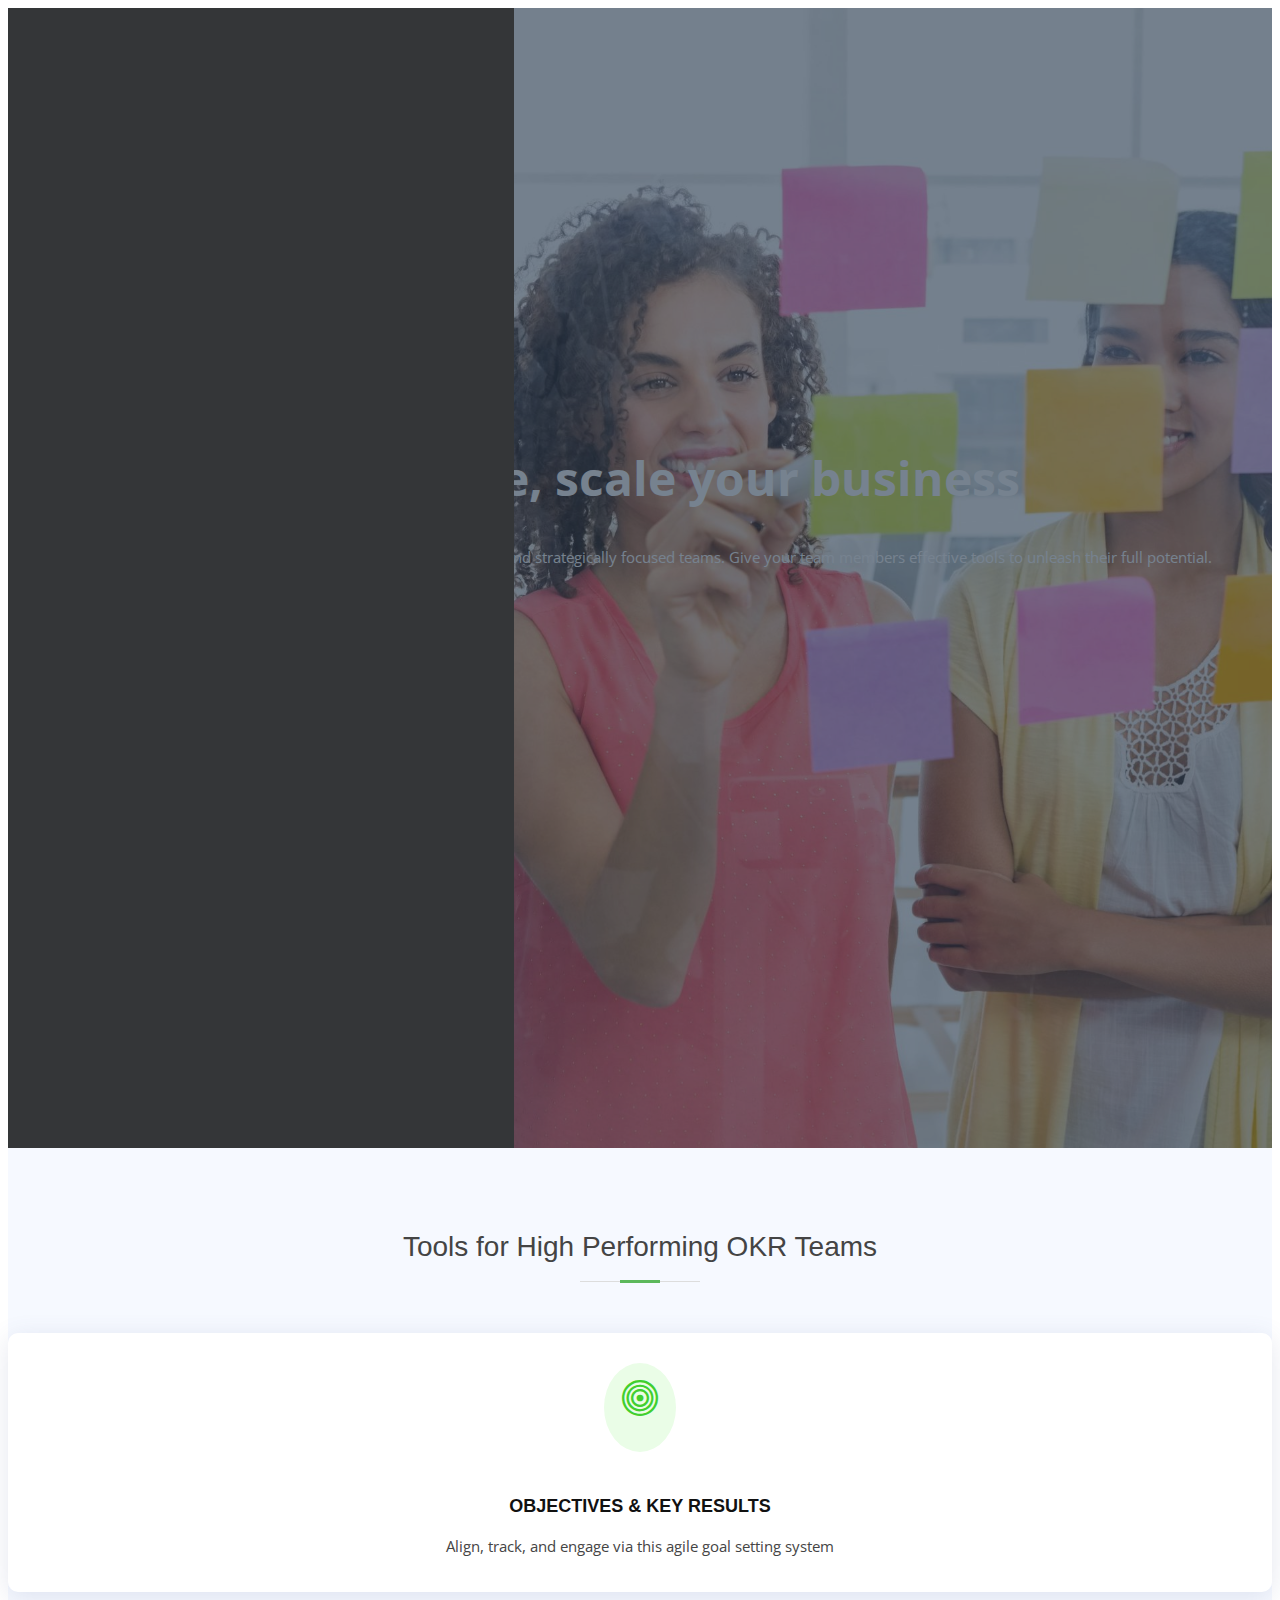
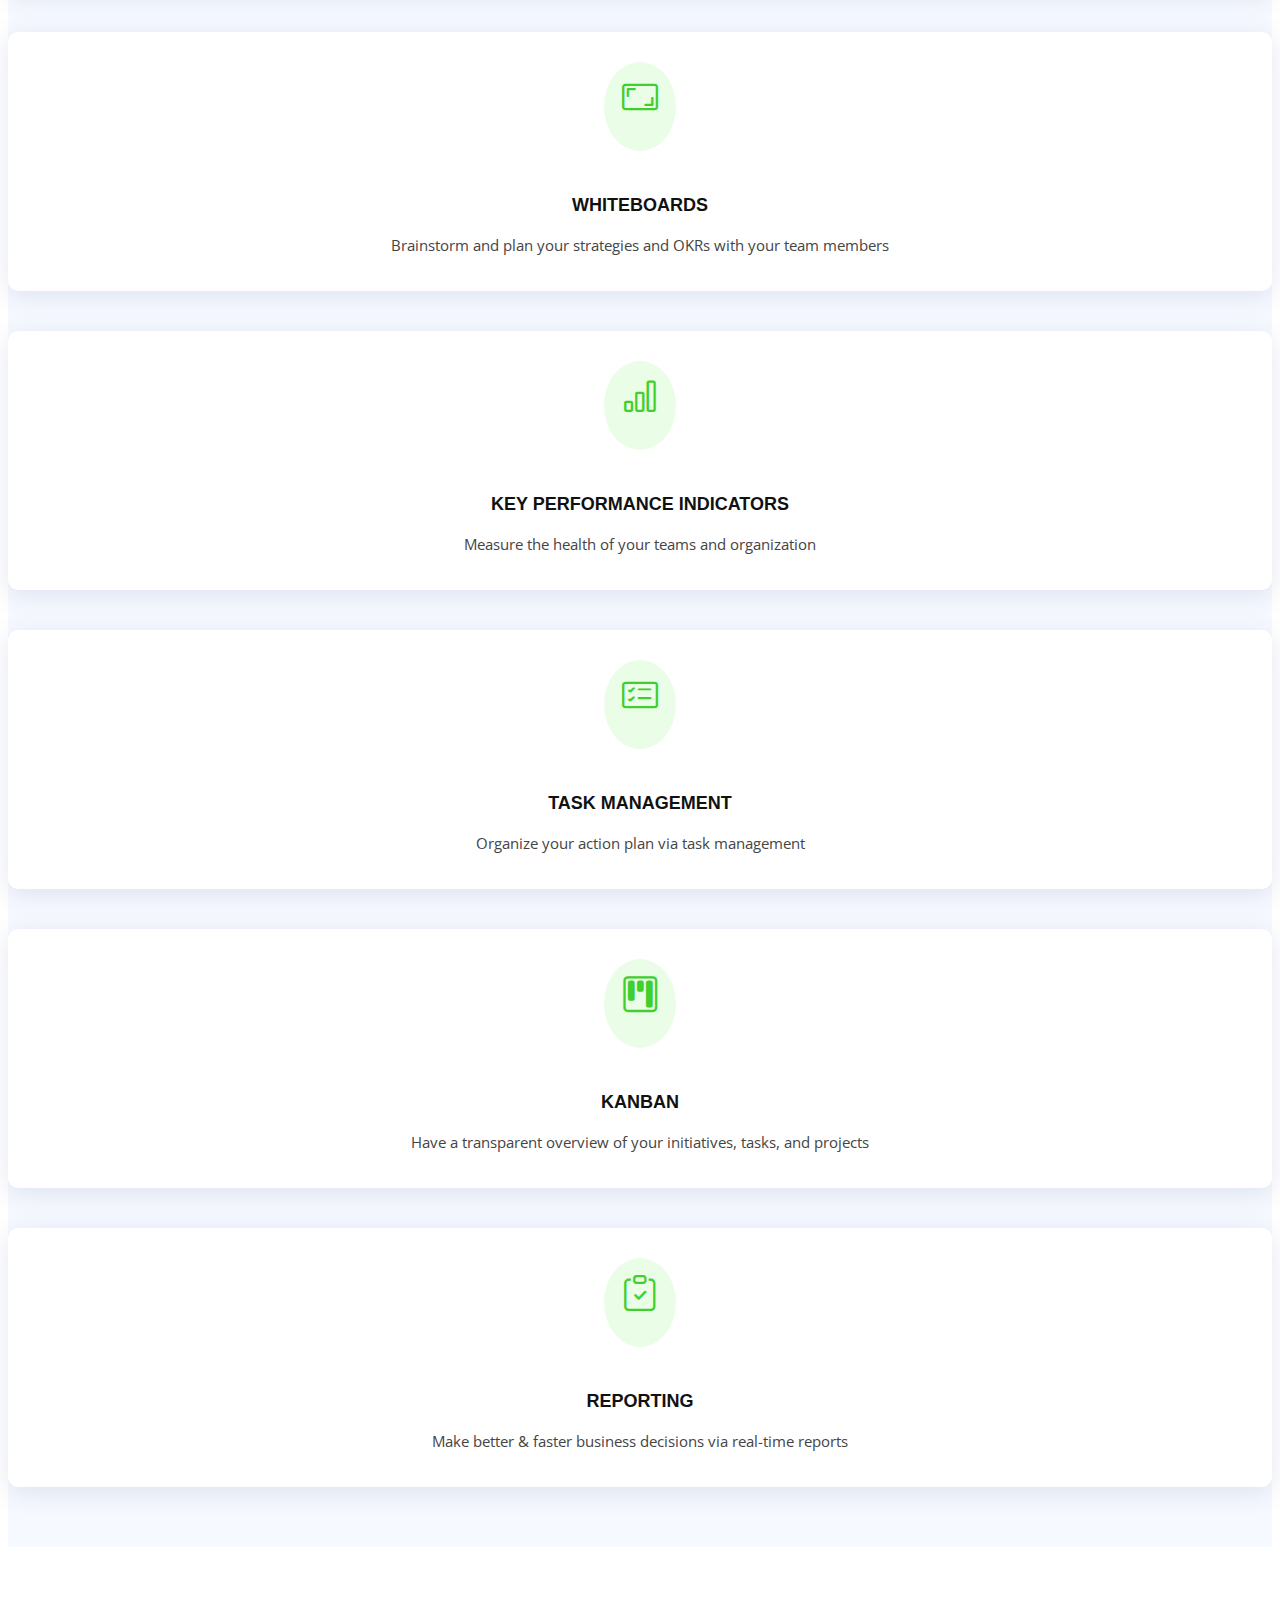
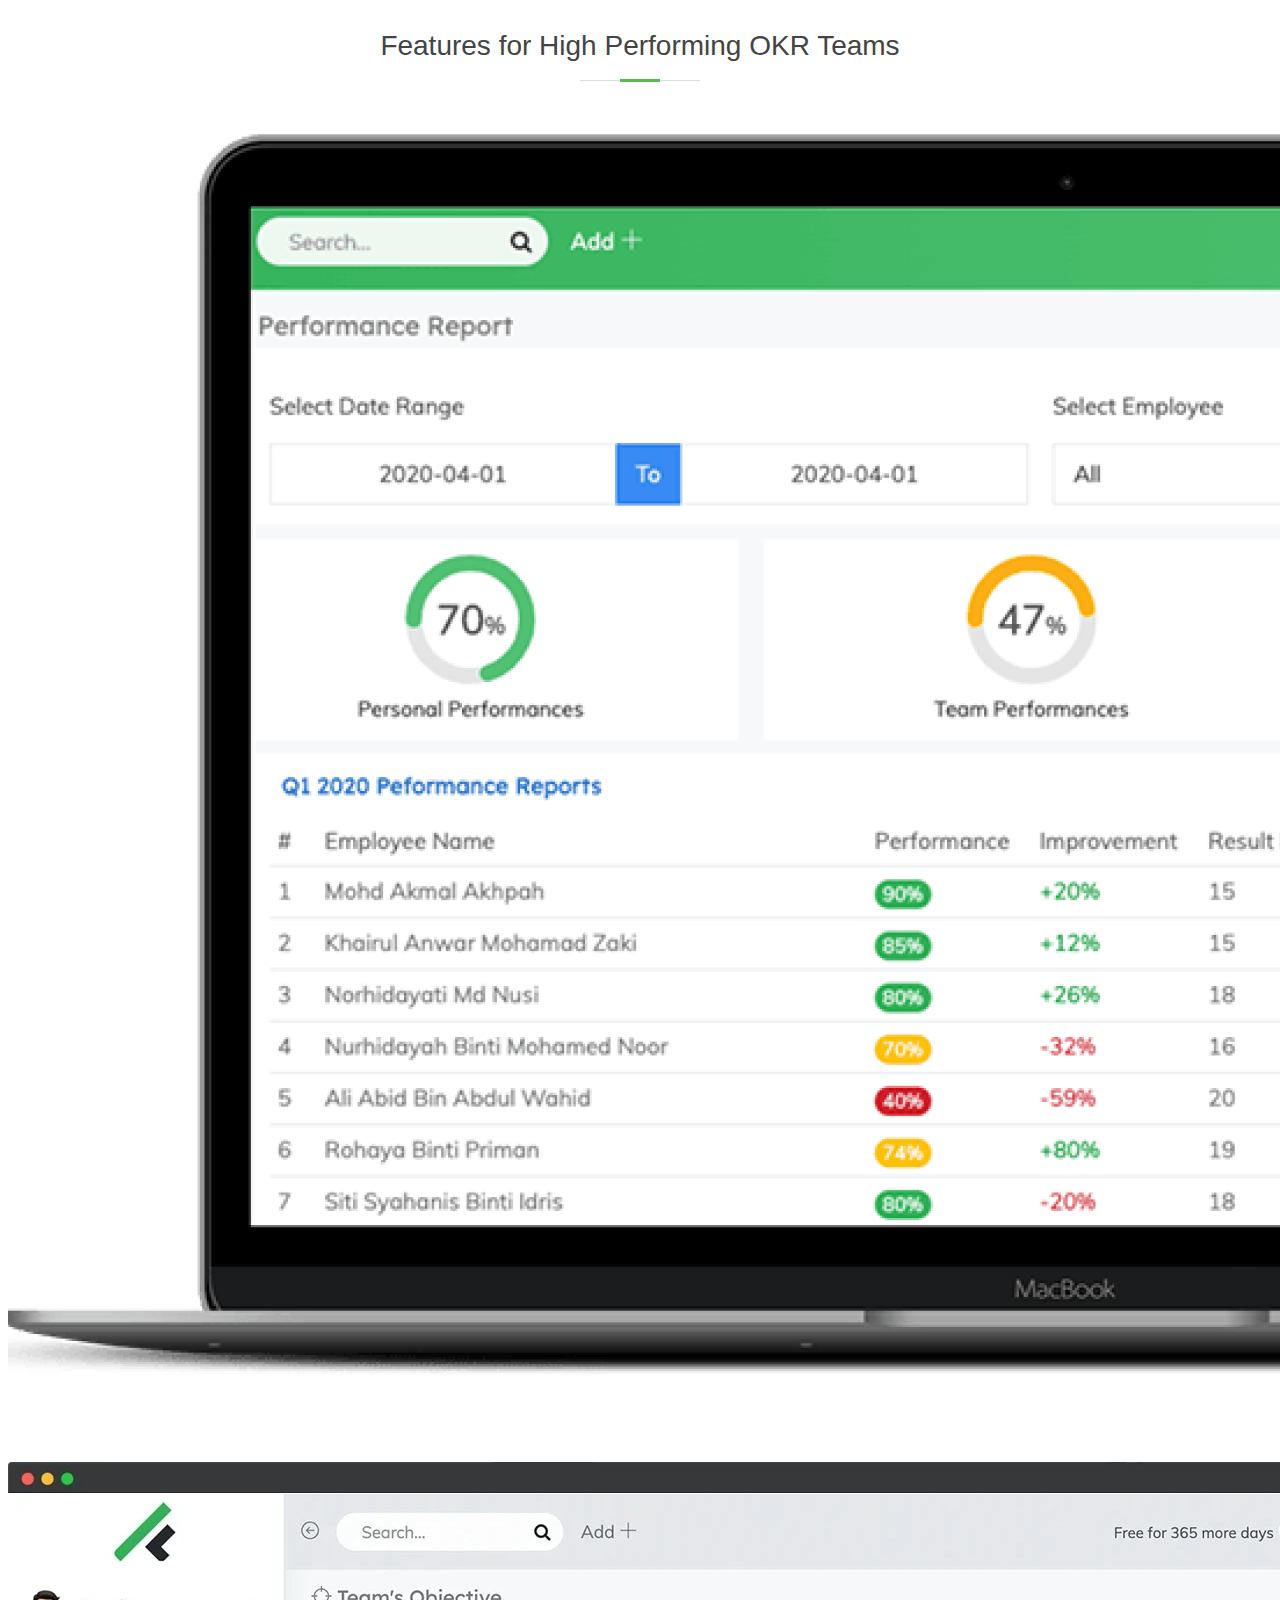
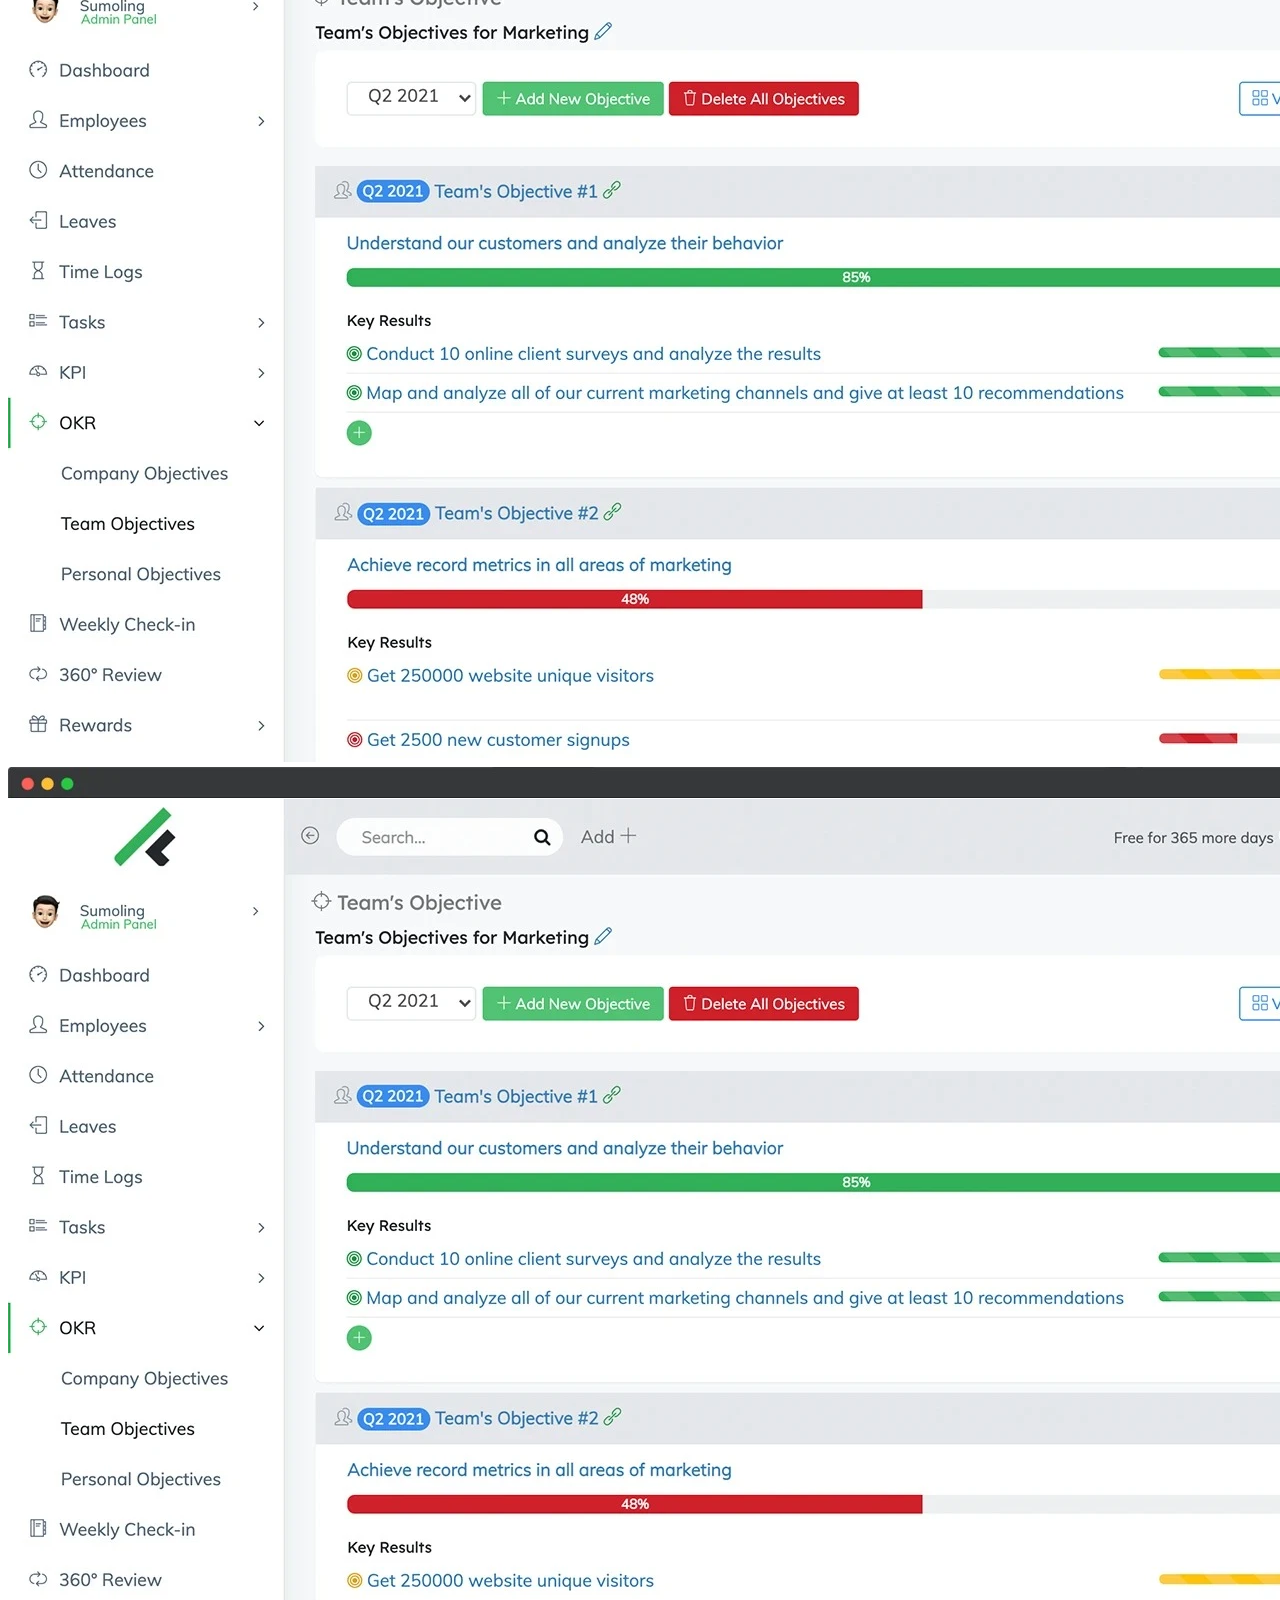
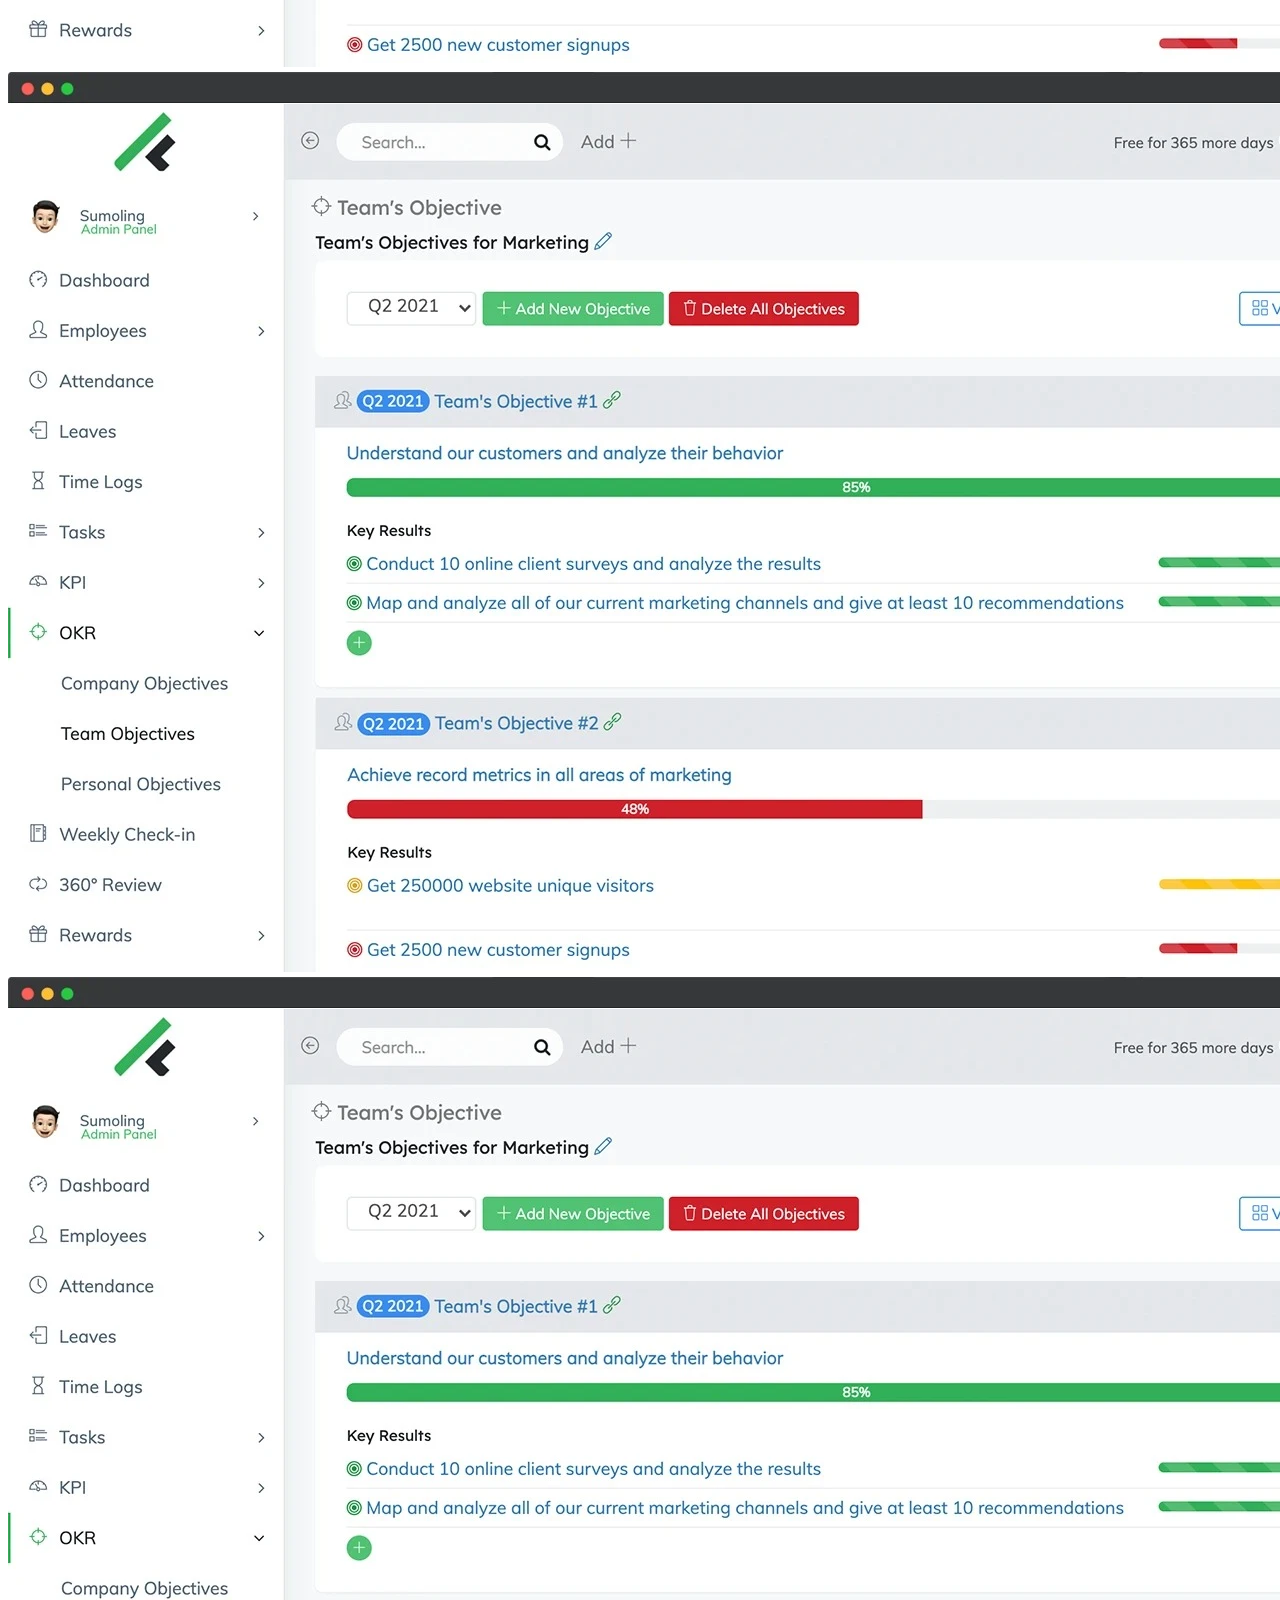
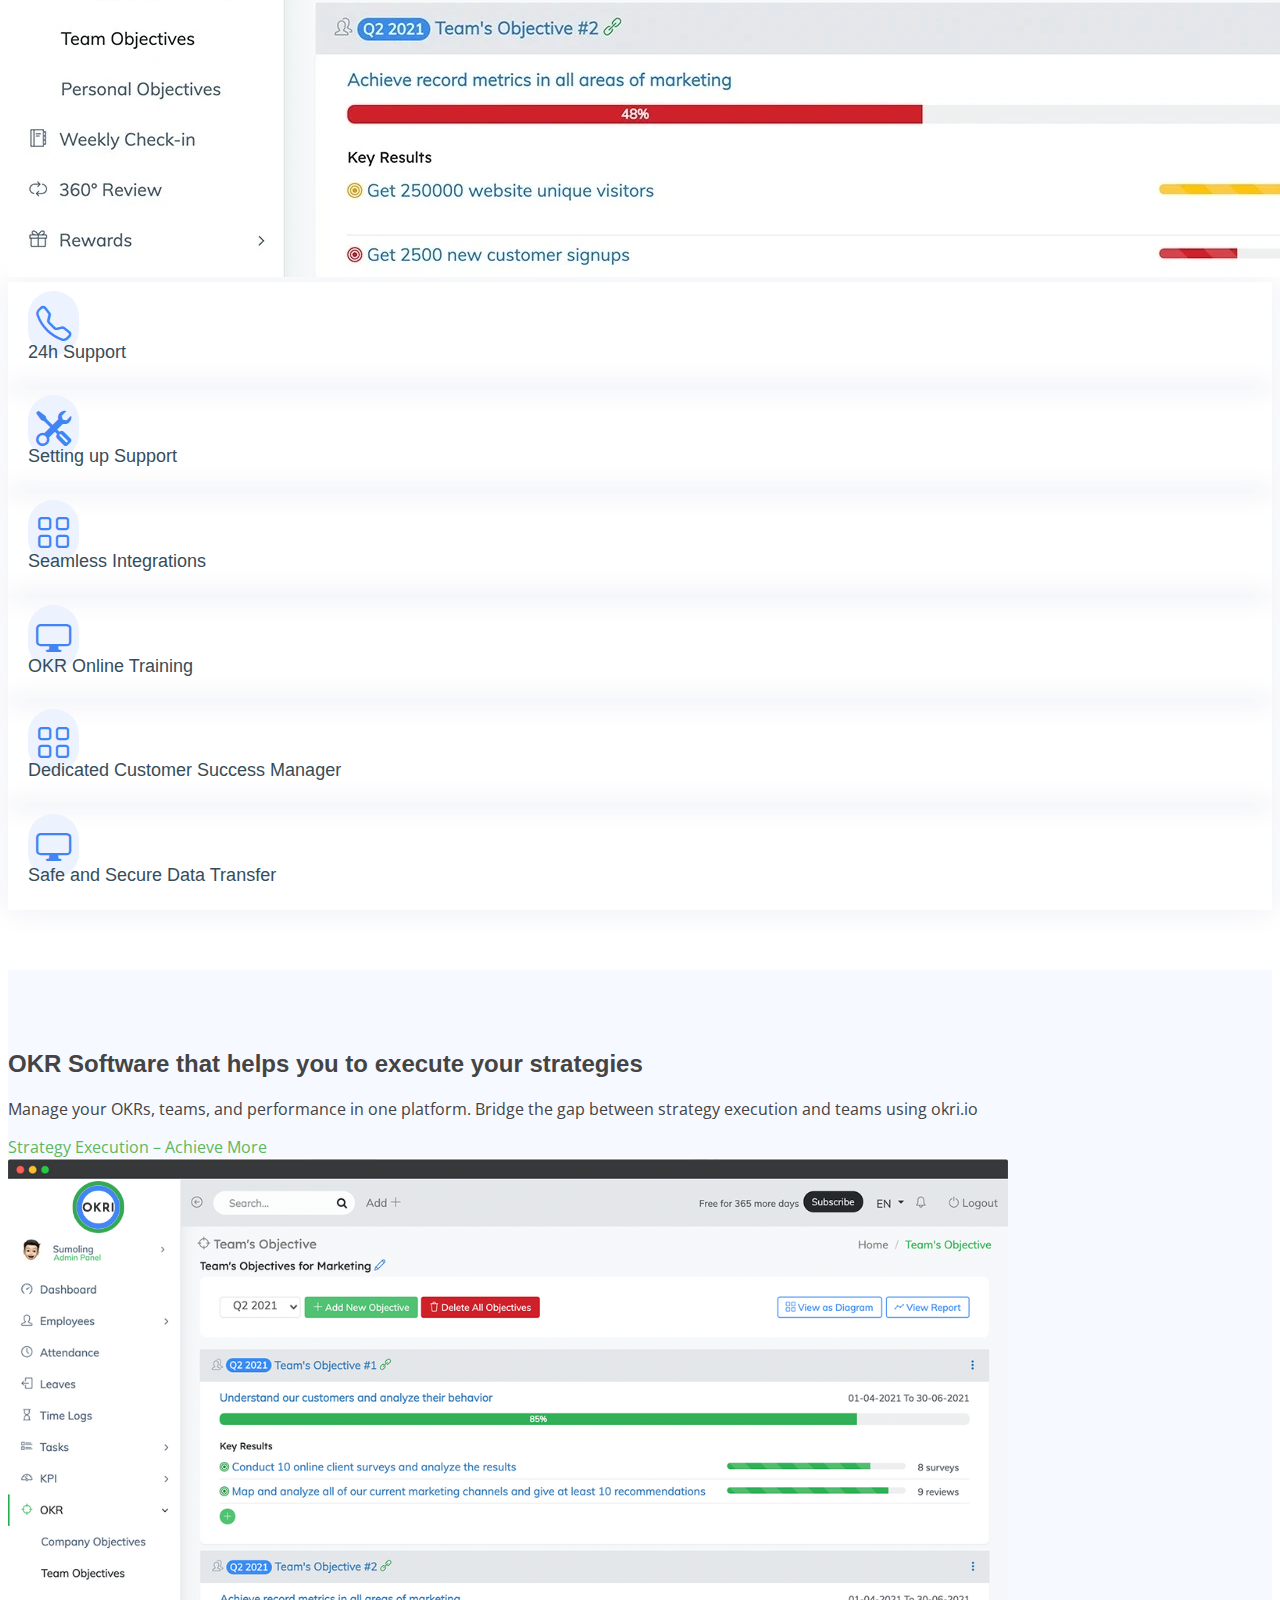
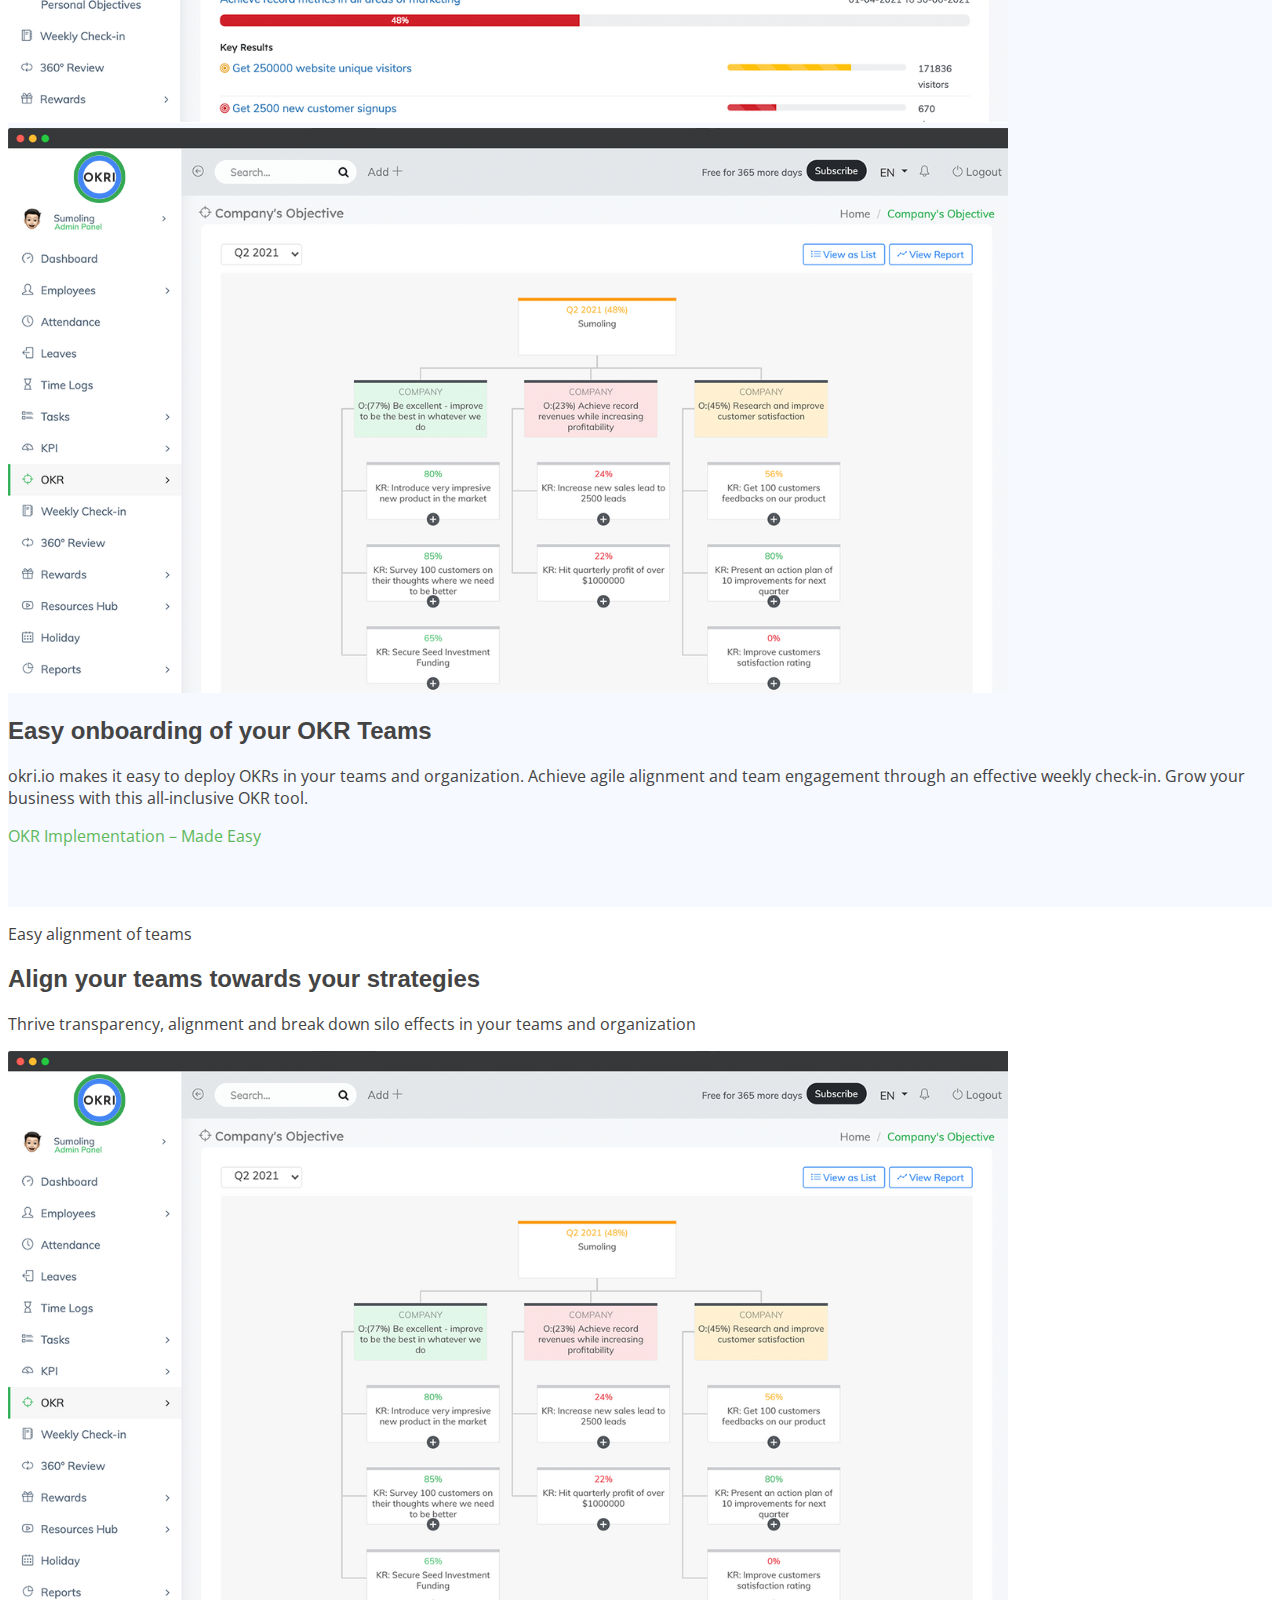
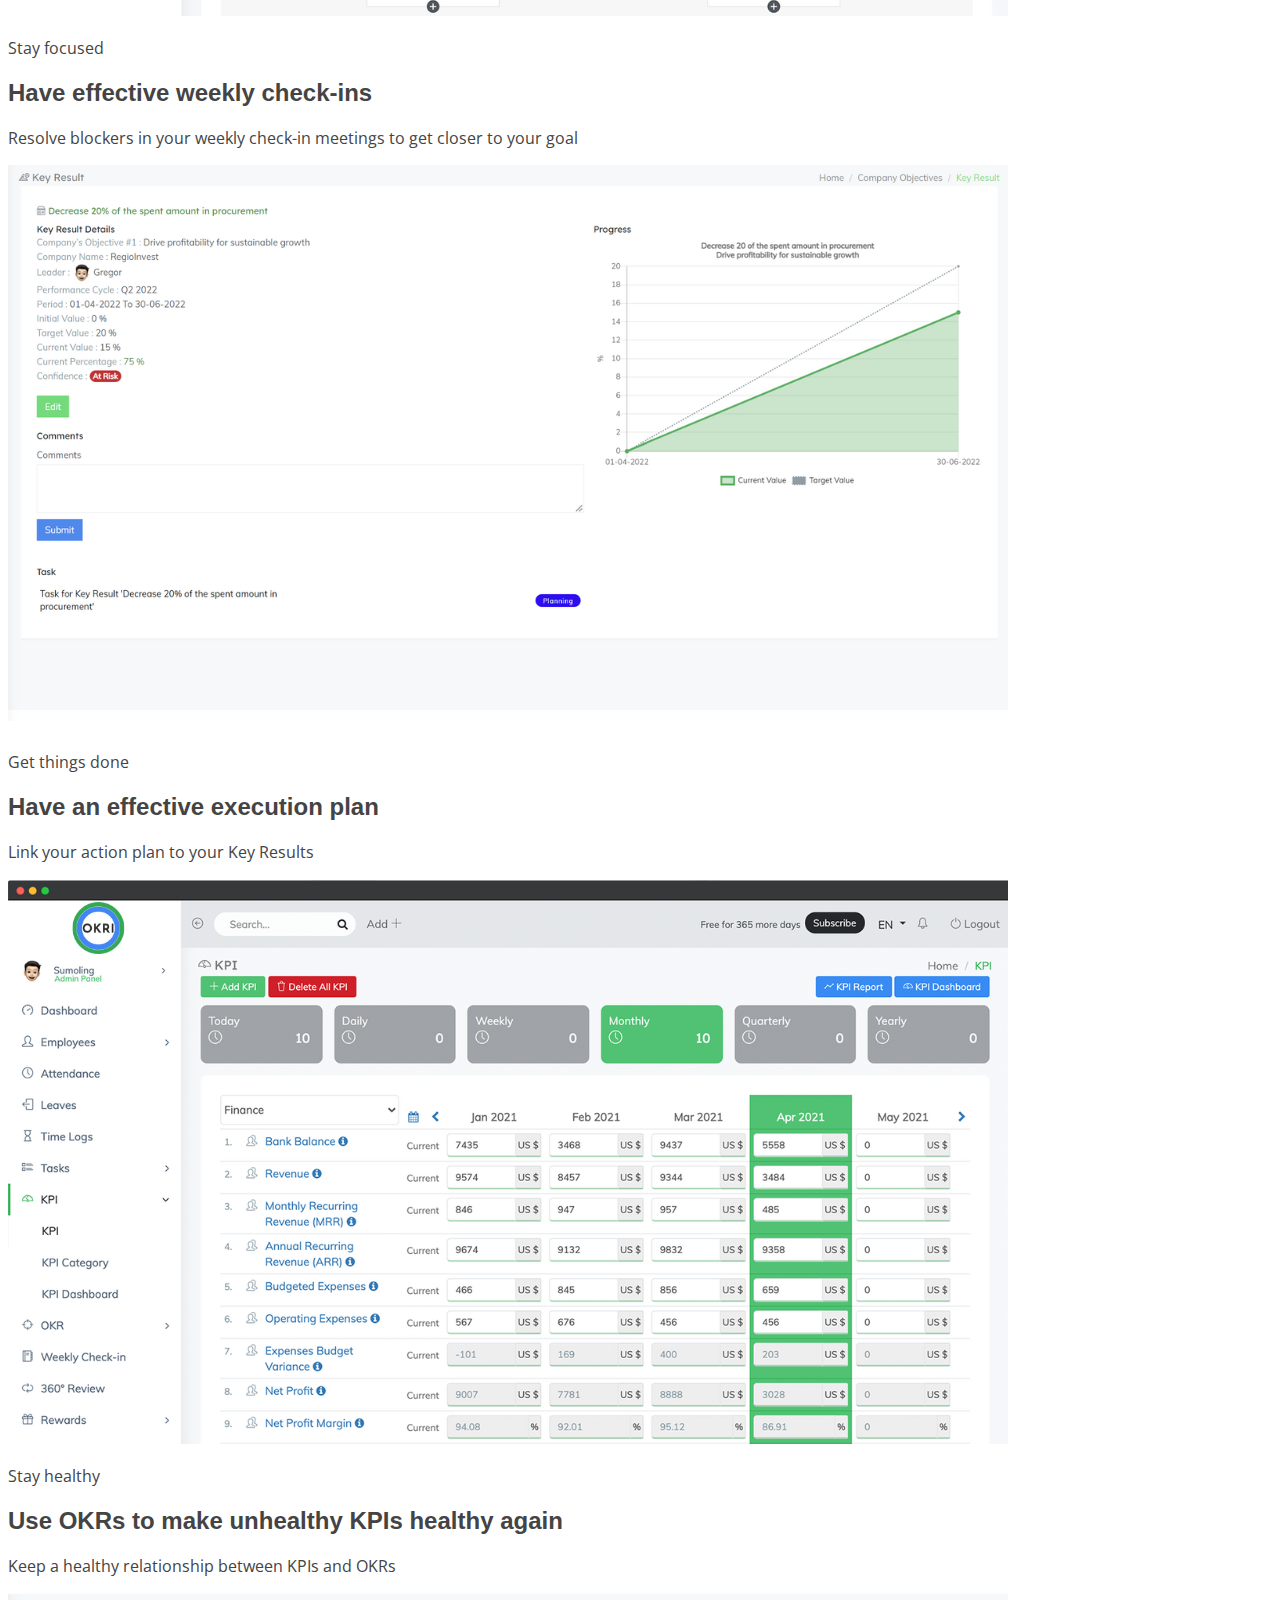
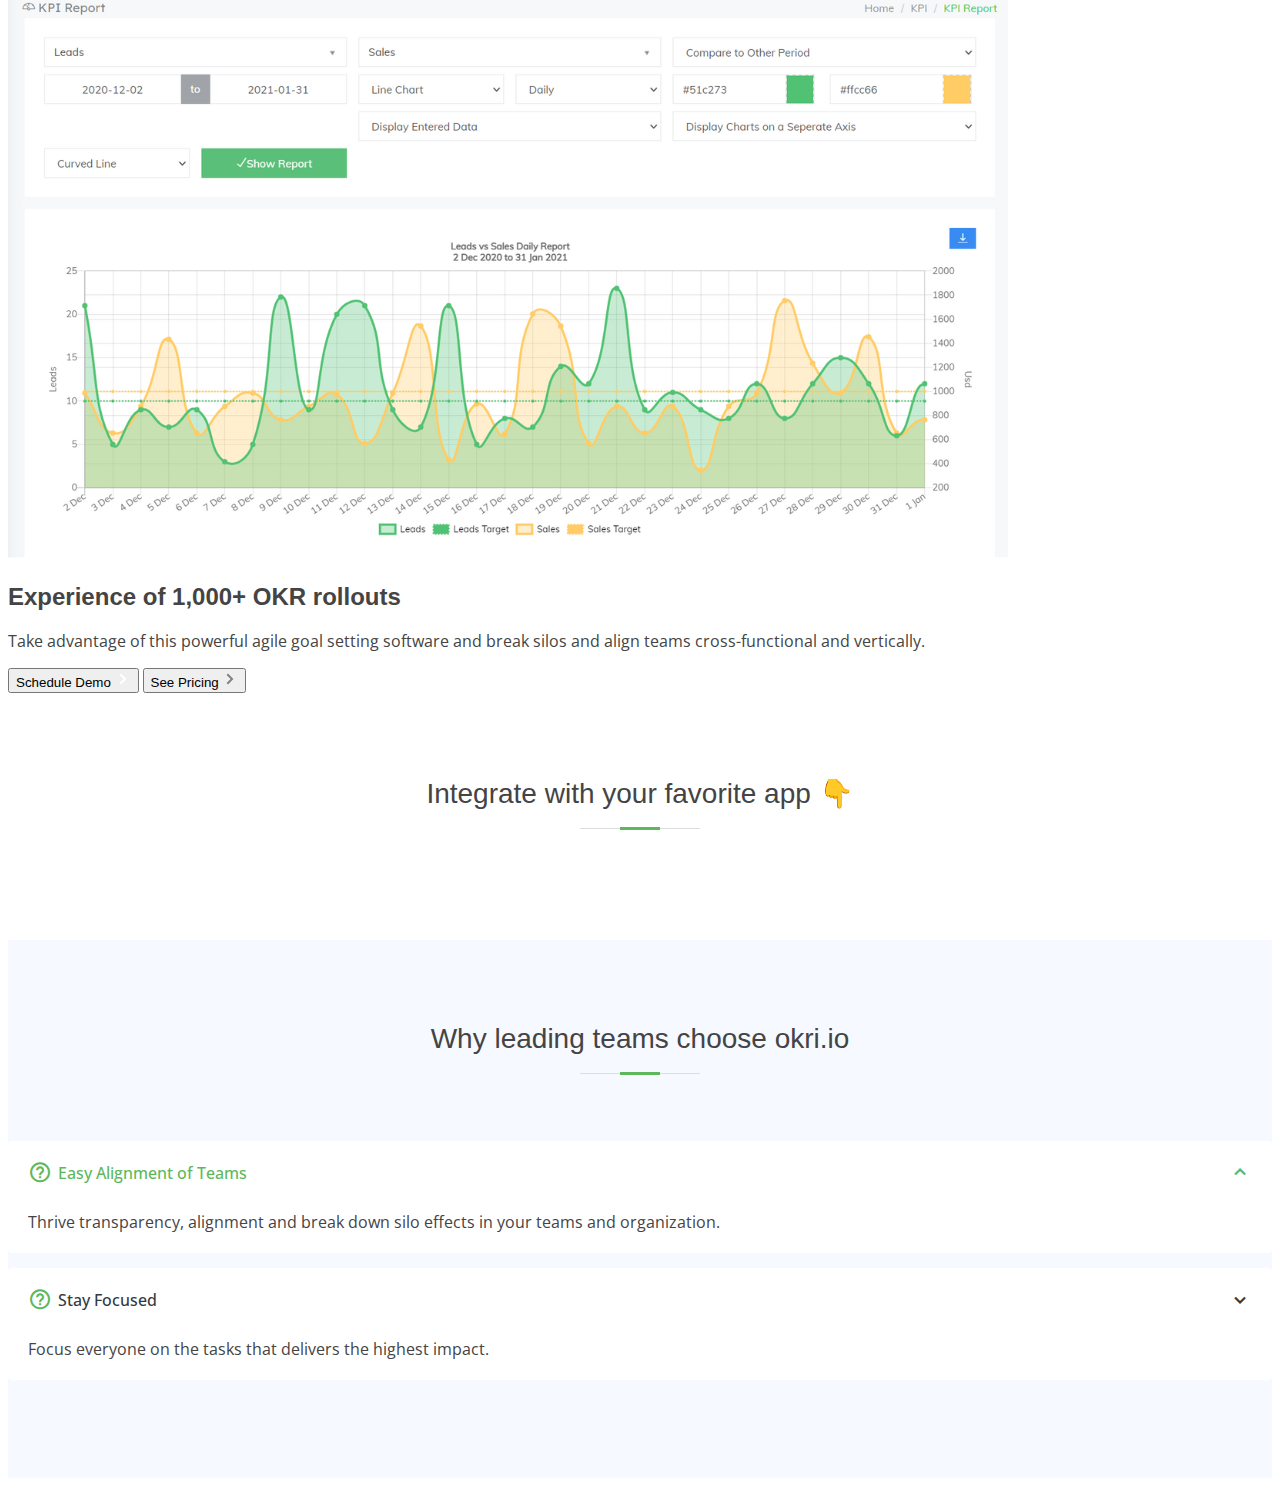
==== commit 35bf148c: "update content & added price section" ====
--- a/okri.html
+++ b/okri.html
@@ -1,13 +1,14 @@
 <!doctype html>
 <html>
+
 <head>
   <meta charset="UTF-8">
   <meta name="viewport" content="width=device-width, initial-scale=1.0">
-    <!-- Google Fonts -->
-    <link
+  <!-- Google Fonts -->
+  <link
     href="https://fonts.googleapis.com/css?family=Open+Sans:300,300i,400,400i,600,600i,700,700i|Roboto:300,300i,400,400i,500,500i,700,700i&display=swap"
     rel="stylesheet">
-      <!--  CSS Files -->
+  <!--  CSS Files -->
   <link href="https://cdnjs.cloudflare.com/ajax/libs/animate.css/4.1.1/animate.min.css" rel="stylesheet">
   <link href="https://cdnjs.cloudflare.com/ajax/libs/Swiper/8.3.2/swiper-bundle.css" rel="stylesheet">
 
@@ -17,10 +18,10 @@
   <link rel="stylesheet" href="https://cdn.jsdelivr.net/npm/bootstrap-icons@1.3.0/font/bootstrap-icons.css">
   <link href='https://unpkg.com/boxicons@2.1.2/css/boxicons.min.css' rel='stylesheet'>
 
-    <!--  Main CSS File -->
-    <link href="assets/css/style.css" rel="stylesheet">
-
-    <!-- Tailwind cdn -->
+  <!--  Main CSS File -->
+  <link href="assets/css/style.css" rel="stylesheet">
+
+  <!-- Tailwind cdn -->
   <link href="https://cdn.jsdelivr.net/npm/daisyui@2.31.0/dist/full.css" rel="stylesheet" type="text/css" />
   <script src="https://cdn.tailwindcss.com"></script>
   <script>
@@ -34,12 +35,12 @@
       }
     }
     tailwind.module.exports = {
-    plugins: [
-    require('@tailwindcss/typography'),
-    require('@tailwindcss/forms'),
-    require('@tailwindcss/line-clamp'),
-    require('@tailwindcss/aspect-ratio'),
-    ]
+      plugins: [
+        require('@tailwindcss/typography'),
+        require('@tailwindcss/forms'),
+        require('@tailwindcss/line-clamp'),
+        require('@tailwindcss/aspect-ratio'),
+      ]
     }
   </script>
   <style type="text/tailwindcss">
@@ -59,309 +60,307 @@
     }
   </style>
 </head>
+
 <body>
-    <!-- ======= Hero Section ======= -->
-    <style>
-        /*--------------------------------------------------------------
+  <!-- ======= Hero Section ======= -->
+  <style>
+    /*--------------------------------------------------------------
         # Hero Section
         --------------------------------------------------------------*/
-        .hero {
-        width: 100%;
-        min-height: 100vh;
-        background: url("assets/img/okri-bg.jpeg") top center;
-        background-size: cover;
-        position: relative;
-        padding: 120px 0;
-        z-index: 3;
-        }
-
-        @media (min-width: 1034px) {
-        .hero:after {
-            position: absolute;
-            content: "";
-            width: 40%;
-            background: #343638;
-            top: 0;
-            bottom: 0;
-        }
-        }
-
-        .hero:before {
+    .hero {
+      width: 100%;
+      min-height: 100vh;
+      background: url("assets/img/okri-bg.jpeg") top center;
+      background-size: cover;
+      position: relative;
+      padding: 120px 0;
+      z-index: 3;
+    }
+
+    @media (min-width: 1034px) {
+      .hero:after {
         position: absolute;
         content: "";
-        background: rgba(27, 47, 69, 0.6);
-        inset: 0;
-        }
-
-        @media (max-width: 1034px) {
-        .hero:before {
-            background: rgba(27, 47, 69, 0.7);
-        }
-        }
-
-        .hero .container {
-        z-index: 1;
-        }
-
-        @media (min-width: 1365px) {
-        .hero {
-            background-attachment: fixed;
-        }
-        }
-
-        .hero h2 {
-        margin: 0;
-        font-size: 48px;
-        font-weight: 700;
-        line-height: 1.2;
-        color: #fff;
-        font-family: var(--font-secondary);
-        }
-
-        .hero blockquote {
-        color: #fff;
-        padding-left: 20px;
-        font-size: 15px;
-        font-family: var(--font-default);
-        border-left: 2px solid var(--color-primary);
-        margin: 40px 0;
-        }
-
-        .btn-get-started {
-        font-weight: 500;
-        font-size: 14px;
-        letter-spacing: 1px;
-        display: inline-block;
-        padding: 12px 32px;
-        border-radius: 50px;
-        transition: 0.5s;
+        width: 40%;
+        background: #343638;
+        top: 0;
+        bottom: 0;
+      }
+    }
+
+    .hero:before {
+      position: absolute;
+      content: "";
+      background: rgba(27, 47, 69, 0.6);
+      inset: 0;
+    }
+
+    @media (max-width: 1034px) {
+      .hero:before {
+        background: rgba(27, 47, 69, 0.7);
+      }
+    }
+
+    .hero .container {
+      z-index: 1;
+    }
+
+    @media (min-width: 1365px) {
+      .hero {
+        background-attachment: fixed;
+      }
+    }
+
+    .hero h2 {
+      margin: 0;
+      font-size: 48px;
+      font-weight: 700;
+      line-height: 1.2;
+      color: #fff;
+      font-family: var(--font-secondary);
+    }
+
+    .hero blockquote {
+      color: #fff;
+      padding-left: 20px;
+      font-size: 15px;
+      font-family: var(--font-default);
+      border-left: 2px solid var(--color-primary);
+      margin: 40px 0;
+    }
+
+    .btn-get-started {
+      font-weight: 500;
+      font-size: 14px;
+      letter-spacing: 1px;
+      display: inline-block;
+      padding: 12px 32px;
+      border-radius: 50px;
+      transition: 0.5s;
+      line-height: 1;
+      margin: 10px;
+      color: #fff !important;
+      -webkit-animation-delay: 0.8s;
+      animation-delay: 0.8s;
+      /* border: 2px solid #68A4C4; */
+      background: linear-gradient(241deg, #34a853b3 0%, rgb(126, 189, 0) 100%) !important;
+      /* box-shadow: 0px 5px 25px rgba(65, 84, 241, 0.3); */
+    }
+
+    .btn-get-started-outlite {
+      font-weight: 500;
+      font-size: 14px;
+      letter-spacing: 1px;
+      display: inline-block;
+      padding: 12px 32px;
+      border-radius: 50px;
+      transition: 0.5s;
+      line-height: 1;
+      margin: 10px;
+      color: #fff !important;
+      -webkit-animation-delay: 0.8s;
+      animation-delay: 0.8s;
+      border: 2px solid #7cbb00;
+      background: transparent;
+    }
+
+    .hero .btn-get-started:hover {
+      background: rgba(255, 255, 255, 0.8);
+    }
+
+    .hero .btn-watch-video {
+      font-size: 16px;
+      transition: 0.5s;
+      margin-left: 25px;
+      color: rgba(255, 255, 255, 0.7);
+      font-weight: 600;
+    }
+
+    .hero .btn-watch-video i {
+      color: var(--color-primary);
+      font-size: 32px;
+      transition: 0.3s;
+      line-height: 0;
+      margin-right: 8px;
+    }
+
+    .hero .btn-watch-video:hover {
+      color: #fff;
+    }
+
+    .hero .btn-watch-video:hover i {
+      color: #82cbed;
+    }
+
+    @media (max-width: 640px) {
+      .hero h2 {
+        font-size: 36px;
         line-height: 1;
-        margin: 10px;
-        color: #fff !important;
-        -webkit-animation-delay: 0.8s;
-        animation-delay: 0.8s;
-        /* border: 2px solid #68A4C4; */
-        background: linear-gradient(241deg,#34a853b3 0%,rgb(126, 189, 0) 100%)!important;
-        /* box-shadow: 0px 5px 25px rgba(65, 84, 241, 0.3); */
-        }
-
-        .btn-get-started-outlite {
-        font-weight: 500;
-        font-size: 14px;
-        letter-spacing: 1px;
-        display: inline-block;
-        padding: 12px 32px;
-        border-radius: 50px;
-        transition: 0.5s;
-        line-height: 1;
-        margin: 10px;
-        color: #fff !important;
-        -webkit-animation-delay: 0.8s;
-        animation-delay: 0.8s;
-        border: 2px solid #7cbb00;
-        background: transparent;
-        }
-
-        .hero .btn-get-started:hover {
-        background: rgba(255, 255, 255, 0.8);
-        }
-
-        .hero .btn-watch-video {
-        font-size: 16px;
-        transition: 0.5s;
-        margin-left: 25px;
-        color: rgba(255, 255, 255, 0.7);
-        font-weight: 600;
-        }
-
-        .hero .btn-watch-video i {
-        color: var(--color-primary);
-        font-size: 32px;
-        transition: 0.3s;
-        line-height: 0;
-        margin-right: 8px;
-        }
-
-        .hero .btn-watch-video:hover {
-        color: #fff;
-        }
-
-        .hero .btn-watch-video:hover i {
-        color: #82cbed;
-        }
-
-        @media (max-width: 640px) {
-        .hero h2 {
-            font-size: 36px;
-            line-height: 1;
-        }
-
-        .hero .btn-get-started,
-        .hero .btn-watch-video {
-            font-size: 13px;
-        }
-        }
-      </style>
-    <section id="hero-2" class="hero d-flex align-items-center">
+      }
+
+      .hero .btn-get-started,
+      .hero .btn-watch-video {
+        font-size: 13px;
+      }
+    }
+  </style>
+  <section id="hero-2" class="hero d-flex align-items-center">
     <div class="container">
-        <div class="row">
+      <div class="row">
         <div class="col-xl-4">
-            <img src="assets/img/okri.png" class="img-fluid" alt="" width="25%">
-            <h2 data-aos="fade-up">Empower your people, scale your business</h2>
-            <blockquote data-aos="fade-up" data-aos-delay="100">
-            <p>OKR software that helps you to boost performance through engaged and strategically focused teams. Give your team members effective tools to unleash their full potential.</p>
-            </blockquote>
-            <div class="d-flex" data-aos="fade-up" data-aos-delay="200">
+          <img src="assets/img/okri.png" class="img-fluid" alt="" width="25%">
+          <h2 data-aos="fade-up">Empower your people, scale your business</h2>
+          <blockquote data-aos="fade-up" data-aos-delay="100">
+            <p>OKR software that helps you to boost performance through engaged and strategically focused teams. Give
+              your team members effective tools to unleash their full potential.</p>
+          </blockquote>
+          <div class="d-flex" data-aos="fade-up" data-aos-delay="200">
             <a href="#" class="btn-read-more d-inline-flex align-items-center justify-content-center align-self-center">
-                <span>Try it Free</span>
-                <i class="bi bi-arrow-right"></i>
+              <span>Try it Free</span>
+              <i class="bi bi-arrow-right"></i>
             </a>
             <a href="#" class="btn-get-started-outlite">Schedule Demo</a>
-            </div>
-
-        </div>
-        </div>
-    </div>
-    </section><!-- End Hero Section -->
-
-    <main id="main mt-0 pt-0">
-        <!-- ======= Services Section ======= -->
-
-   <section class="services" style="background-color: #f6f9ff;">
-    <div class="container max-w-screen-xl">
-
-      <div class="section-title">
-        <h2>Features for High Performing OKR Teams </h2>
-      </div>
-
-      <div class="row">
-
-        <div class="col-md-6 col-lg-4 d-flex align-items-stretch" data-aos="fade-up">
-          <div class="icon-box icon-box-green">
-            <div class="icon"><i class="bi bi-bullseye" style="line-height: 0.1 !important;"></i></div>
-            <h4 class="title" style="text-transform: uppercase;"><a href="https://okrinstitute.org/okr-resources/" target="_blank" rel="noopener">Objectives & Key Results</a></h4>
-            <p class="description">Align, track, and engage via this agile goal setting system </p>
-          </div>
-        </div>
-
-        <div class="col-md-6 col-lg-4 d-flex align-items-stretch" data-aos="fade-up" data-aos-delay="100">
-          <div class="icon-box icon-box-green">
-            <div class="icon"><i class="bi bi-aspect-ratio" style="line-height: 0.1 !important;"></i></div>
-            <h4 class="title" style="text-transform: uppercase;"><a href="https://okrinstitute.org/okr-coaches/" target="_blank" rel="noopener">Whiteboards</a></h4>
-            <p class="description">Brainstorm and plan your strategies and OKRs with your team members</p>
-          </div>
-        </div>
-
-        <div class="col-md-6 col-lg-4 d-flex align-items-stretch" data-aos="fade-up" data-aos-delay="200">
-          <div class="icon-box icon-box-green">
-            <div class="icon"><i class="bi bi-bar-chart" style="line-height: 0.1 !important;"></i></div>
-            <h4 class="title" style="text-transform: uppercase;"><a href="https://okrinstitute.org/all-courses/" target="_blank" rel="noopener">Key Performance Indicators</a></h4>
-            <p class="description">Measure the health of your teams and organization            </p>
-          </div>
-        </div>
-
-      </div>
-
-      <div class="row">
-        
-        <div class="col-md-6 col-lg-4 d-flex align-items-stretch" data-aos="fade-up">
-          <div class="icon-box icon-box-green">
-            <div class="icon"><i class="bi bi-card-checklist" style="line-height: 0.1 !important;"></i></div>
-            <h4 class="title" style="text-transform: uppercase;"><a href="https://okrinstitute.org/okr-resources/" target="_blank" rel="noopener">Task Management</a></h4>
-            <p class="description">Organize your action plan via task management</p>
-          </div>
-        </div>
-
-        <div class="col-md-6 col-lg-4 d-flex align-items-stretch" data-aos="fade-up" data-aos-delay="100">
-          <div class="icon-box icon-box-green">
-            <div class="icon"><i class="bi bi-kanban" style="line-height: 0.1 !important;"></i></div>
-            <h4 class="title" style="text-transform: uppercase;"><a href="https://okrinstitute.org/okr-coaches/" target="_blank" rel="noopener">Kanban</a></h4>
-            <p class="description">Have a transparent overview of your initiatives, tasks, and projects</p>
-          </div>
-        </div>
-
-        <div class="col-md-6 col-lg-4 d-flex align-items-stretch" data-aos="fade-up" data-aos-delay="200">
-          <div class="icon-box icon-box-green">
-            <div class="icon"><i class="bi bi-clipboard-check" style="line-height: 0.1 !important;"></i></div>
-            <h4 class="title" style="text-transform: uppercase;"><a href="https://okrinstitute.org/all-courses/" target="_blank" rel="noopener">Reporting</a></h4>
-            <p class="description">Make better & faster business decisions via real-time reports</p>
-          </div>
-        </div>
-
-      </div>
-
-    </div>
-  </section><!-- End Services Section -->
-
-  <style>
-    .features-1 .feature-box {
-    padding: 24px 20px;
-    box-shadow: 0px 0 30px rgba(1, 41, 112, 0.08);
-    transition: 0.3s;
-    height: 100%;
-    }
-
-    .features-1 .feature-box h3 {
-    font-size: 18px;
-    color: var(--color-default);
-    font-weight: 500;
-    margin: 0;
-    }
-
-    .features-1 .feature-box i {
-    line-height: 0;
-    background: #ecf3ff;
-    padding: 4px;
-    margin-right: 10px;
-    font-size: 24px;
-    border-radius: 25px;
-    transition: 0.3s;
-    }
-
-    .features-1 .feature-box:hover i {
-    background: #eafde7;
-    color: #41cf2e;
-    }
-</style>
-<section id="features" class="features-1">
-<div class="relative max-w-screen-xl px-4 py-8 mx-auto">
-    <div class="section-title">
-        <h2>Features for High Performing OKR Teams </h2>
-      </div>
-
-  <div class="grid items-start grid-cols-1 gap-2 md:grid-cols-2">
-    <div class="grid grid-cols-1 gap-1 md:grid-cols-1">
-      <img
-        src="/assets/img/okr-app.png"
-        class="object-contain w-full rounded-xl mb-5"
-      />
-
-      <div class="grid grid-cols-2 gap-2">
-        <img
-          src="/assets/img/0f628526-83c0-4a0d-843f-8da291b68626.webp"
-          class="object-contain w-full rounded-xl mb-5"
-        />
-
-        <img
-          src="/assets/img/0f628526-83c0-4a0d-843f-8da291b68626.webp"
-          class="object-contain w-full rounded-xl mb-5"
-        />
-
-        <img
-          src="/assets/img/0f628526-83c0-4a0d-843f-8da291b68626.webp"
-          class="object-contain w-full rounded-xl mb-5"
-        />
-
-        <img
-          src="/assets/img/0f628526-83c0-4a0d-843f-8da291b68626.webp"
-          class="object-contain w-full rounded-xl mb-5"
-        />
+          </div>
+
+        </div>
       </div>
     </div>
-
-    <div class="sticky top-50">
-
-      <!-- <div class="flex justify-between mt-8">
+  </section><!-- End Hero Section -->
+
+  <main id="main mt-0 pt-0">
+    <!-- ======= Services Section ======= -->
+
+    <section class="services" style="background-color: #f6f9ff;">
+      <div class="container max-w-screen-xl">
+
+        <div class="section-title">
+          <h2>Tools for High Performing OKR Teams </h2>
+        </div>
+
+        <div class="row">
+
+          <div class="col-md-6 col-lg-4 d-flex align-items-stretch" data-aos="fade-up">
+            <div class="icon-box icon-box-green">
+              <div class="icon"><i class="bi bi-bullseye" style="line-height: 0.1 !important;"></i></div>
+              <h4 class="title" style="text-transform: uppercase;"><a href="https://okrinstitute.org/okr-resources/"
+                  target="_blank" rel="noopener">Objectives & Key Results</a></h4>
+              <p class="description">Align, track, and engage via this agile goal setting system </p>
+            </div>
+          </div>
+
+          <div class="col-md-6 col-lg-4 d-flex align-items-stretch" data-aos="fade-up" data-aos-delay="100">
+            <div class="icon-box icon-box-green">
+              <div class="icon"><i class="bi bi-aspect-ratio" style="line-height: 0.1 !important;"></i></div>
+              <h4 class="title" style="text-transform: uppercase;"><a href="https://okrinstitute.org/okr-coaches/"
+                  target="_blank" rel="noopener">Whiteboards</a></h4>
+              <p class="description">Brainstorm and plan your strategies and OKRs with your team members</p>
+            </div>
+          </div>
+
+          <div class="col-md-6 col-lg-4 d-flex align-items-stretch" data-aos="fade-up" data-aos-delay="200">
+            <div class="icon-box icon-box-green">
+              <div class="icon"><i class="bi bi-bar-chart" style="line-height: 0.1 !important;"></i></div>
+              <h4 class="title" style="text-transform: uppercase;"><a href="https://okrinstitute.org/all-courses/"
+                  target="_blank" rel="noopener">Key Performance Indicators</a></h4>
+              <p class="description">Measure the health of your teams and organization </p>
+            </div>
+          </div>
+
+        </div>
+
+        <div class="row">
+
+          <div class="col-md-6 col-lg-4 d-flex align-items-stretch" data-aos="fade-up">
+            <div class="icon-box icon-box-green">
+              <div class="icon"><i class="bi bi-card-checklist" style="line-height: 0.1 !important;"></i></div>
+              <h4 class="title" style="text-transform: uppercase;"><a href="https://okrinstitute.org/okr-resources/"
+                  target="_blank" rel="noopener">Task Management</a></h4>
+              <p class="description">Organize your action plan via task management</p>
+            </div>
+          </div>
+
+          <div class="col-md-6 col-lg-4 d-flex align-items-stretch" data-aos="fade-up" data-aos-delay="100">
+            <div class="icon-box icon-box-green">
+              <div class="icon"><i class="bi bi-kanban" style="line-height: 0.1 !important;"></i></div>
+              <h4 class="title" style="text-transform: uppercase;"><a href="https://okrinstitute.org/okr-coaches/"
+                  target="_blank" rel="noopener">Kanban</a></h4>
+              <p class="description">Have a transparent overview of your initiatives, tasks, and projects</p>
+            </div>
+          </div>
+
+          <div class="col-md-6 col-lg-4 d-flex align-items-stretch" data-aos="fade-up" data-aos-delay="200">
+            <div class="icon-box icon-box-green">
+              <div class="icon"><i class="bi bi-clipboard-check" style="line-height: 0.1 !important;"></i></div>
+              <h4 class="title" style="text-transform: uppercase;"><a href="https://okrinstitute.org/all-courses/"
+                  target="_blank" rel="noopener">Reporting</a></h4>
+              <p class="description">Make better & faster business decisions via real-time reports</p>
+            </div>
+          </div>
+
+        </div>
+
+      </div>
+    </section><!-- End Services Section -->
+
+    <style>
+      .features-1 .feature-box {
+        padding: 24px 20px;
+        box-shadow: 0px 0 30px rgba(1, 41, 112, 0.08);
+        transition: 0.3s;
+        height: 100%;
+      }
+
+      .features-1 .feature-box h3 {
+        font-size: 18px;
+        color: var(--color-default);
+        font-weight: 500;
+        margin: 0;
+      }
+
+      .features-1 .feature-box i {
+        line-height: 0;
+        background: #ecf3ff;
+        padding: 8px;
+        margin-right: 10px;
+        font-size: 2.2rem;
+        border-radius: 25px;
+        transition: 0.3s;
+        color: #4284F3;
+      }
+
+      .features-1 .feature-box:hover i {
+        background: #e6eeff;
+        color: #4284F3;
+      }
+    </style>
+    <section id="features" class="features-1">
+      <div class="relative max-w-screen-xl px-4 py-8 mx-auto">
+        <div class="section-title">
+          <h2>Features for High Performing OKR Teams </h2>
+        </div>
+
+        <div class="grid items-start grid-cols-1 gap-2 md:grid-cols-2">
+          <div class="grid grid-cols-1 gap-1 md:grid-cols-1">
+            <img src="assets/img/okr-app.png" class="object-contain w-full rounded-xl mb-5" />
+
+            <div class="grid grid-cols-2 gap-2">
+              <img src="assets/img/0f628526-83c0-4a0d-843f-8da291b68626.webp"
+                class="object-contain w-full rounded-xl mb-5" />
+
+              <img src="assets/img/0f628526-83c0-4a0d-843f-8da291b68626.webp"
+                class="object-contain w-full rounded-xl mb-5" />
+
+              <img src="assets/img/0f628526-83c0-4a0d-843f-8da291b68626.webp"
+                class="object-contain w-full rounded-xl mb-5" />
+
+              <img src="assets/img/0f628526-83c0-4a0d-843f-8da291b68626.webp"
+                class="object-contain w-full rounded-xl mb-5" />
+            </div>
+          </div>
+
+          <div class="sticky top-50">
+
+            <!-- <div class="flex justify-between mt-8">
         <div>
           <h1 class="pb-2 mt-3 text-4xl font-extrabold leading-10 tracking-tight text-transparent duration-700 ease-out delay-150 transform bg-clip-text bg-gradient-to-r from-blue-600 via-blue-500 to-purple-600 scale-10 md:my-5 sm:leading-none lg:text-xl xl:text-6xl transition-all visible translate-y-0 scale-100 opacity-100">
             Successful implementation starts with the right support
@@ -369,363 +368,403 @@
         </div>
       </div> -->
 
-      
-
-      <div class="col-lg-12 mt-5 mt-lg-0 d-flex">
-        <div class="row align-self-center gy-4">
-            <div class="col-md-6 aos-init aos-animate" data-aos="zoom-out" data-aos-delay="200">
-                <div class="feature-box d-flex align-items-center">
+
+
+            <div class="col-lg-12 mt-5 mt-lg-0 d-flex">
+              <div class="row align-self-center gy-4">
+                <div class="col-md-6 aos-init aos-animate" data-aos="zoom-out" data-aos-delay="200">
+                  <div class="feature-box d-flex align-items-center">
                     <i class="bi bi-telephone"></i>
                     <h3>24h Support</h3>
+                  </div>
                 </div>
-            </div>
-            <div class="col-md-6 aos-init aos-animate" data-aos="zoom-out" data-aos-delay="300">
-                <div class="feature-box d-flex align-items-center">
+                <div class="col-md-6 aos-init aos-animate" data-aos="zoom-out" data-aos-delay="300">
+                  <div class="feature-box d-flex align-items-center">
                     <i class="bi bi-tools"></i>
                     <h3>Setting up Support </h3>
+                  </div>
                 </div>
-            </div>
-            <div class="col-md-6 aos-init aos-animate" data-aos="zoom-out" data-aos-delay="400">
-                <div class="feature-box d-flex align-items-center">
+                <div class="col-md-6 aos-init aos-animate" data-aos="zoom-out" data-aos-delay="400">
+                  <div class="feature-box d-flex align-items-center">
                     <i class="bi bi-grid"></i>
                     <h3>Seamless Integrations </h3>
+                  </div>
                 </div>
-            </div>
-            <div class="col-md-6 aos-init aos-animate" data-aos="zoom-out" data-aos-delay="500">
-                <div class="feature-box d-flex align-items-center">
+                <div class="col-md-6 aos-init aos-animate" data-aos="zoom-out" data-aos-delay="500">
+                  <div class="feature-box d-flex align-items-center">
                     <i class="bi bi-display"></i>
                     <h3>OKR Online Training</h3>
+                  </div>
                 </div>
-            </div>
-            <div class="col-md-6 aos-init aos-animate" data-aos="zoom-out" data-aos-delay="400">
-                <div class="feature-box d-flex align-items-center">
+                <div class="col-md-6 aos-init aos-animate" data-aos="zoom-out" data-aos-delay="400">
+                  <div class="feature-box d-flex align-items-center">
                     <i class="bi bi-grid"></i>
-                    <h3>Seamless Integrations </h3>
+                    <h3>Dedicated Customer Success Manager</h3>
+                  </div>
                 </div>
-            </div>
-            <div class="col-md-6 aos-init aos-animate" data-aos="zoom-out" data-aos-delay="500">
-                <div class="feature-box d-flex align-items-center">
+                <div class="col-md-6 aos-init aos-animate" data-aos="zoom-out" data-aos-delay="500">
+                  <div class="feature-box d-flex align-items-center">
                     <i class="bi bi-display"></i>
-                    <h3>OKR Online Training</h3>
+                    <h3>Safe and Secure Data Transfer</h3>
+                  </div>
                 </div>
-            </div>
-        </div>
+              </div>
+            </div>
+
+          </div>
+        </div>
+    </section>
+
+    <section class="dark:bg-gray-90f0" style="background-color: #f6f9ff;">
+
+      <div class="relative flex items-center w-full">
+        <div class="relative z-20 px-8 mx-auto xl:px-5 max-w-7xl">
+
+          <div class="flex flex-col items-center h-full pt-16 pb-15 lg:flex-row">
+
+            <div
+              class="flex flex-col items-start w-full mb-16 md:items-center lg:pr-12 lg:items-start lg:w-1/2 lg:mb-0">
+
+              <!-- <h2 class="text-sm font-semibold tracking-wide text-gray-700 uppercase duration-700 ease-out transform sm:text-base lg:text-sm xl:text-base transition-all visible translate-y-0 scale-100 opacity-100">Welcome to Wave</h2> -->
+              <h2
+                class="pb-2 mt-3 text-4xl font-extrabold leading-10 tracking-tight text-transparent duration-700 ease-out delay-150 transform bg-clip-text bg-gradient-to-r from-green-500 to-lime-400 scale-10 md:my-5 sm:leading-none lg:text-2xl xl:text-4xl transition-all visible translate-y-0 scale-100 opacity-100 text-gray-8f00">
+                OKR Software that helps you to execute your strategies
+              </h2>
+              <p
+                class="max-w-2xl mt-0 text-base text-left text-gray-600 duration-700 ease-out delay-300 transform md:text-center lg:text-left sm:mt-2 md:mt-0 sm:text-base lg:text-lg xl:text-xl transition-all visible translate-y-0 scale-100 opacity-100">
+                Manage your OKRs, teams, and performance in one platform. Bridge the gap between strategy execution and
+                teams using okri.io
+              </p>
+              <div
+                class="w-full mt-5 duration-700 ease-out transform delay-450 sm:mt-8 sm:flex sm:justify-center lg:justify-start sm:w-auto transition-all visible translate-y-0 opacity-100">
+                <div class="sm:mt-0 sm:ml-3">
+                  <a href="#"
+                    class="flex items-center justify-center w-full px-8 py-3 text-base font-medium leading-6 text-white transition duration-150 ease-in-out bg-[#585a5c] border-2 border-transparent rounded-md hover:text-green-500 hover:bg-[#333638] focus:outline-none focus:shadow-outline-green focus:border-[#333638] md:py-4 md:text-lg md:px-10">
+                    Strategy Execution – Achieve More
+                  </a>
+                </div>
+              </div>
+            </div>
+
+            <div class="flex w-full mb-16 lg:w-1/2 lg:mb-0">
+
+              <div
+                class="relative object-contain duration-1000 delay-100 transform transition-all visible translate-y-0 opacity-100">
+                <img src="assets/img/sh/2.png"
+                  class="rounded-xl shadow-md w-full max-w-3xl sm:w-auto">
+              </div>
+
+            </div>
+          </div>
+        </div>
+      </div>
+
+      <div class="container px-6 py-10 mx-auto">
+        <!-- <h1 class="text-3xl font-semibold text-gray-800 capitalize lg:text-4xl">From the blog</h1> -->
+
+        <div class="mt-8 lg:-mx-6 lg:flex lg:items-center">
+          <img src="assets/img/sh/1.png"
+            class="rounded-xl shadow-md w-full max-w-3xl sm:w-auto">
+          <!-- <img class="object-cover w-full lg:mx-6 lg:w-1/2 rounded-xl h-72 lg:h-96 shadow-md" src="assets/img/3e82c038-c7d4-4073-9a02-8e7426aa9432.webp"alt=""> -->
+
+          <div class="mt-6 lg:w-1/2 lg:mt-0 lg:mx-6 ">
+            <h2
+              class="pb-2 mt-3 text-4xl font-extrabold leading-10 tracking-tight text-transparent duration-700 ease-out delay-150 transform bg-clip-text bg-gradient-to-r from-green-500 to-lime-400 scale-10 md:my-5 sm:leading-none lg:text-2xl xl:text-4xl transition-all visible translate-y-0 scale-100 opacity-100 text-gray-8f00">
+              Easy onboarding of your OKR Teams
+            </h2>
+
+            <p
+              class="max-w-2xl mt-0 text-base text-left text-gray-600 duration-700 ease-out delay-300 transform md:text-center lg:text-left sm:mt-2 md:mt-0 sm:text-base lg:text-lg xl:text-xl transition-all visible translate-y-0 scale-100 opacity-100">
+              okri.io makes it easy to deploy OKRs in your teams and organization. Achieve agile alignment and team
+              engagement through an effective weekly check-in. Grow your business with this all-inclusive OKR tool.
+            </p>
+
+            <div
+              class="w-full mt-5 duration-700 ease-out transform delay-450 sm:mt-8 sm:flex sm:justify-center lg:justify-start sm:w-auto transition-all visible translate-y-0 opacity-100">
+              <div class="sm:mt-0 sm:ml-3">
+                <a href="#"
+                  class="flex items-center justify-center w-full px-8 py-3 text-base font-medium leading-6 text-white transition duration-150 ease-in-out bg-[#585a5c] hover:bg-[#333638] focus:border-[#333638] border-2 border-transparent rounded-md hover:text-green-500 focus:outline-none focus:shadow-outline-green md:py-4 md:text-lg md:px-10">
+                  OKR Implementation – Made Easy
+                </a>
+              </div>
+            </div>
+
+          </div>
+        </div>
+      </div>
+    </section>
+
+    <!-- new containar -->
+    <div class="container mx-auto bg-white p-4 lg:p-12">
+      <div class="grid grid-cols-1 gap-8 lg:grid-cols-2">
+        <div class="overflow-hidden rounded-2xl bg-[#f6f9ff] p-4 lg:p-12">
+          <div class="flex items-center text-transparent bg-clip-text bg-[#4284F3] ">
+            <p class="text-sm font-bold uppercase">Easy alignment of teams</p>
+          </div>
+
+          <h2 class="mt-4 text-3xl font-semibold text-slate-800">
+            Align your teams towards your strategies
+          </h2>
+
+          <p class="mt-4 text-lg text-slate-600">
+            Thrive transparency, alignment and break down silo effects in your teams and organization
+          </p>
+
+          <div
+            class="mt-12 flex transform items-center justify-center transition-transform duration-150 ease-in-out hover:scale-125">
+            <img src="assets/img/sh/1.png"
+              class="h-auto w-[550px] rounded-xl shadow-md">
+          </div>
+        </div>
+
+        <div class="overflow-hidden rounded-2xl bg-[#f6f9ff] p-4 lg:p-12">
+          <div class="flex items-center text-transparent bg-clip-text bg-[#4284F3] ">
+            <p class="text-sm font-bold uppercase">Stay focused</p>
+          </div>
+
+          <h2 class="mt-4 text-3xl font-semibold text-slate-800">
+            Have effective weekly check-ins
+          </h2>
+
+          <p class="mt-4 text-lg text-slate-600">
+            Resolve blockers in your weekly check-in meetings to get closer to your goal
+          </p>
+
+          <div
+            class="mt-12 flex transform items-center justify-center transition-transform duration-150 ease-in-out hover:scale-125">
+            <img src="assets/img/sh/5.png"
+              class="h-auto w-[550px] rounded-xl shadow-md">
+          </div>
+        </div>
+
+        <div class="overflow-hidden rounded-2xl bg-[#f6f9ff] p-4 lg:p-12">
+          <div class="flex items-center text-transparent bg-clip-text bg-[#4284F3] ">
+            <p class="text-sm font-bold uppercase">Get things done </p>
+          </div>
+
+          <h2 class="mt-4 text-3xl font-semibold text-slate-800">Have an effective execution plan</h2>
+
+          <p class="mt-4 text-lg text-slate-600">
+            Link your action plan to your Key Results
+          </p>
+
+          <div
+            class="mt-12 flex transform items-center justify-center transition-transform duration-150 ease-in-out hover:scale-125">
+            <img src="assets/img/sh/3.png"
+              class="h-auto w-[550px] rounded-xl shadow-md">
+          </div>
+        </div>
+
+        <div class="overflow-hidden rounded-2xl bg-[#f6f9ff] p-4 lg:p-12">
+          <div class="flex items-center text-transparent bg-clip-text bg-[#4284F3] ">
+            <p class="text-sm font-bold uppercase">Stay healthy</p>
+          </div>
+
+          <h2 class="mt-4 text-3xl font-semibold text-slate-800">
+            Use OKRs to make unhealthy KPIs healthy again
+          </h2>
+
+          <p class="mt-4 text-lg text-slate-600">
+            Keep a healthy relationship between KPIs and OKRs
+          </p>
+
+          <div
+            class="mt-12 flex transform items-center justify-center transition-transform duration-150 ease-in-out hover:scale-125">
+            <img src="assets/img/sh/4.png"
+              class="h-auto w-[550px] rounded-xl shadow-md">
+          </div>
+        </div>
+      </div>
     </div>
 
-  </div>
-</div>
-</section>
-
-<section class="dark:bg-gray-90f0" style="background-color: #f6f9ff;">
-
-<div class="relative flex items-center w-full">
-    <div class="relative z-20 px-8 mx-auto xl:px-5 max-w-7xl">
-
-        <div class="flex flex-col items-center h-full pt-16 pb-15 lg:flex-row">
-
-            <div class="flex flex-col items-start w-full mb-16 md:items-center lg:pr-12 lg:items-start lg:w-1/2 lg:mb-0">
-
-                <!-- <h2 class="text-sm font-semibold tracking-wide text-gray-700 uppercase duration-700 ease-out transform sm:text-base lg:text-sm xl:text-base transition-all visible translate-y-0 scale-100 opacity-100">Welcome to Wave</h2> -->
-                <h2 class="pb-2 mt-3 text-4xl font-extrabold leading-10 tracking-tight text-transparent duration-700 ease-out delay-150 transform bg-clip-text bg-gradient-to-r from-green-500 to-lime-400 scale-10 md:my-5 sm:leading-none lg:text-2xl xl:text-4xl transition-all visible translate-y-0 scale-100 opacity-100 text-gray-8f00">
-                    OKR Software that helps you to execute your strategies
-                </h2>
-                <p class="max-w-2xl mt-0 text-base text-left text-gray-600 duration-700 ease-out delay-300 transform md:text-center lg:text-left sm:mt-2 md:mt-0 sm:text-base lg:text-lg xl:text-xl transition-all visible translate-y-0 scale-100 opacity-100">
-                    Manage your OKRs, teams, and performance in one platform. Bridge the gap between strategy execution and teams using okri.io                
-                </p>
-                <div class="w-full mt-5 duration-700 ease-out transform delay-450 sm:mt-8 sm:flex sm:justify-center lg:justify-start sm:w-auto transition-all visible translate-y-0 opacity-100">
-                    <div class="sm:mt-0 sm:ml-3">
-                        <a href="#" class="flex items-center justify-center w-full px-8 py-3 text-base font-medium leading-6 text-white transition duration-150 ease-in-out bg-[#585a5c] border-2 border-transparent rounded-md hover:text-green-500 hover:bg-[#333638] focus:outline-none focus:shadow-outline-green focus:border-[#333638] md:py-4 md:text-lg md:px-10">
-                            Strategy Execution – Achieve More
-                        </a>
-                    </div>
-                </div>
-            </div>
-
-            <div class="flex w-full mb-16 lg:w-1/2 lg:mb-0">
-
-                <div class="relative object-contain duration-1000 delay-100 transform transition-all visible translate-y-0 opacity-100">
-                    <img src="assets/img/0f628526-83c0-4a0d-843f-8da291b68626.webp" class="rounded-xl shadow-md w-full max-w-3xl sm:w-auto">
-                </div>
-
-            </div>
-        </div>
+
+    <div class="relative flex flex-col justify-center overflow-hidden bg-white py-4 sm:py-12">
+      <div class="mx-auto max-w-7xl rounded-3xl bg-[#f6f9ff] lg:p-20 md:p-15 sm:p-4 text-center">
+        <h2 class="text-3xl font-bold leading-tight text-gray-600">
+          Experience of <span
+            class="bg-clip-text bg-gradient-to-r from-green-500 to-lime-400 tracking-tight text-transparent">1,000+</span>
+          OKR rollouts
+        </h2>
+        <p class="mt-5 text-xl leading-8 text-gray-600 px-lg-2">
+          Take advantage of this powerful agile goal setting software and break silos and align teams cross-functional
+          and vertically.
+        </p>
+        <div class="mt-6 flex items-center justify-center gap-4">
+          <button
+            class="bg-[#585a5c] hover:bg-[#333638] focus:border-[#333638] flex items-center justify-center gap-2 rounded-md px-1 py-1 px-md-5 py-md-3 text-lg font-medium text-white">
+            <span>Schedule Demo</span>
+            <span><svg xmlns="http://www.w3.org/2000/svg" width="16" height="16" viewBox="0 0 16 16" fill="none">
+                <path
+                  d="M6.00156 13.4016L4.60156 12.0016L8.60156 8.00156L4.60156 4.00156L6.00156 2.60156L11.4016 8.00156L6.00156 13.4016Z"
+                  fill="white" />
+              </svg></span>
+          </button>
+          <button
+            onclick="window.location.href='/price.html'"
+            class="flex items-center justify-center gap-2 rounded-md border outline px-1 py-1 px-md-5 py-md-3 text-lg font-medium text-gray-600">
+            <span> See Pricing</span>
+            <span><svg xmlns="http://www.w3.org/2000/svg" width="16" height="16" viewBox="0 0 16 16" fill="none">
+                <path
+                  d="M6.00156 13.4016L4.60156 12.0016L8.60156 8.00156L4.60156 4.00156L6.00156 2.60156L11.4016 8.00156L6.00156 13.4016Z"
+                  fill="gray" />
+              </svg></span>
+          </button>
+        </div>
+      </div>
     </div>
-</div>
-
-<div class="container px-6 py-10 mx-auto">
-    <!-- <h1 class="text-3xl font-semibold text-gray-800 capitalize lg:text-4xl">From the blog</h1> -->
-
-    <div class="mt-8 lg:-mx-6 lg:flex lg:items-center">
-        <img src="assets/img/0f628526-83c0-4a0d-843f-8da291b68626.webp" class="rounded-xl shadow-md w-full max-w-3xl sm:w-auto">
-        <!-- <img class="object-cover w-full lg:mx-6 lg:w-1/2 rounded-xl h-72 lg:h-96 shadow-md" src="assets/img/3e82c038-c7d4-4073-9a02-8e7426aa9432.webp"alt=""> -->
-
-        <div class="mt-6 lg:w-1/2 lg:mt-0 lg:mx-6 ">
-            <!-- <p class="text-sm text-blue-500 uppercase">category</p> -->
-
-            <h2 class="pb-2 mt-3 text-4xl font-extrabold leading-10 tracking-tight text-transparent duration-700 ease-out delay-150 transform bg-clip-text bg-gradient-to-r from-green-500 to-lime-400 scale-10 md:my-5 sm:leading-none lg:text-2xl xl:text-4xl transition-all visible translate-y-0 scale-100 opacity-100 text-gray-8f00">
-                Easy onboarding of your OKR Teams
-            </h2>
-
-            <p class="max-w-2xl mt-0 text-base text-left text-gray-600 duration-700 ease-out delay-300 transform md:text-center lg:text-left sm:mt-2 md:mt-0 sm:text-base lg:text-lg xl:text-xl transition-all visible translate-y-0 scale-100 opacity-100">
-                okri.io makes it easy to deploy OKRs in your teams and organization. Achieve agile alignment and team engagement through an effective weekly check-in. Grow your business with this all-inclusive OKR tool.
-            </p>
-
-            <div class="w-full mt-5 duration-700 ease-out transform delay-450 sm:mt-8 sm:flex sm:justify-center lg:justify-start sm:w-auto transition-all visible translate-y-0 opacity-100">
-                <div class="sm:mt-0 sm:ml-3">
-                    <a href="#" class="flex items-center justify-center w-full px-8 py-3 text-base font-medium leading-6 text-white transition duration-150 ease-in-out bg-[#585a5c] hover:bg-[#333638] focus:border-[#333638] border-2 border-transparent rounded-md hover:text-green-500 focus:outline-none focus:shadow-outline-green md:py-4 md:text-lg md:px-10">
-                        OKR Implementation – Made Easy
-                    </a>
-                </div>
-            </div>
-
-        </div>
-    </div>
-</div>
-</section>
-
-<!-- new containar -->
-<div class="container mx-auto bg-white p-4 lg:p-12">
-<div class="grid grid-cols-1 gap-8 lg:grid-cols-2">
-  <div class="overflow-hidden rounded-2xl bg-blue-50 p-4 lg:p-12">
-    <div class="flex items-center text-blue-500">
-      <p class="text-sm font-bold uppercase">Small Title</p>
-
-      <svg xmlns="http://www.w3.org/2000/svg" class="ml-2 h-4 w-4" fill="none" viewBox="0 0 24 24" stroke="currentColor" stroke-width="2">
-        <path stroke-linecap="round" stroke-linejoin="round" d="M9 5l7 7-7 7" />
-      </svg>
-    </div>
-
-    <h2 class="mt-4 text-3xl font-semibold text-slate-800">This is an OKRI.io Feature</h2>
-
-    <p class="mt-4 text-lg text-slate-600">Lorem ipsum dolor sit amet consectetur adipisicing elit.</p>
-
-    <div class="mt-12 flex transform items-center justify-center transition-transform duration-150 ease-in-out hover:scale-125">
-      <img src="assets/img/0f628526-83c0-4a0d-843f-8da291b68626.webp"  class="h-auto w-[550px] rounded-xl shadow-md">
-    </div>
-  </div>
-
-  <div class="overflow-hidden rounded-2xl bg-pink-50 p-4 lg:p-12">
-    <div class="flex items-center text-pink-500">
-      <p class="text-sm font-bold uppercase">Small Title</p>
-
-      <svg xmlns="http://www.w3.org/2000/svg" class="ml-2 h-4 w-4" fill="none" viewBox="0 0 24 24" stroke="currentColor" stroke-width="2">
-        <path stroke-linecap="round" stroke-linejoin="round" d="M9 5l7 7-7 7" />
-      </svg>
-    </div>
-
-    <h2 class="mt-4 text-3xl font-semibold text-slate-800">This is an OKRI.io Feature</h2>
-
-    <p class="mt-4 text-lg text-slate-600">Lorem ipsum dolor sit amet consectetur adipisicing elit.</p>
-
-    <div class="mt-12 flex transform items-center justify-center transition-transform duration-150 ease-in-out hover:scale-125">
-        <img src="assets/img/0f628526-83c0-4a0d-843f-8da291b68626.webp" class="h-auto w-[550px] rounded-xl shadow-md">
-    </div>
-  </div>
-
-  <div class="overflow-hidden rounded-2xl bg-green-50 p-4 lg:p-12">
-    <div class="flex items-center text-green-500">
-      <p class="text-sm font-bold uppercase">Small Title</p>
-
-      <svg xmlns="http://www.w3.org/2000/svg" class="ml-2 h-4 w-4" fill="none" viewBox="0 0 24 24" stroke="currentColor" stroke-width="2">
-        <path stroke-linecap="round" stroke-linejoin="round" d="M9 5l7 7-7 7" />
-      </svg>
-    </div>
-
-    <h2 class="mt-4 text-3xl font-semibold text-slate-800">This is an OKRI.io Feature</h2>
-
-    <p class="mt-4 text-lg text-slate-600">Lorem ipsum dolor sit amet consectetur adipisicing elit.</p>
-
-    <div class="mt-12 flex transform items-center justify-center transition-transform duration-150 ease-in-out hover:scale-125">
-        <img src="assets/img/0f628526-83c0-4a0d-843f-8da291b68626.webp"  class="h-auto w-[550px] rounded-xl shadow-md">
-    </div>
-  </div>
-
-  <div class="overflow-hidden rounded-2xl bg-purple-50 p-4 lg:p-12">
-    <div class="flex items-center text-purple-500">
-      <p class="text-sm font-bold uppercase">Small Title</p>
-
-      <svg xmlns="http://www.w3.org/2000/svg" class="ml-2 h-4 w-4" fill="none" viewBox="0 0 24 24" stroke="currentColor" stroke-width="2">
-        <path stroke-linecap="round" stroke-linejoin="round" d="M9 5l7 7-7 7" />
-      </svg>
-    </div>
-
-    <h2 class="mt-4 text-3xl font-semibold text-slate-800">This is an OKRI.io Feature</h2>
-
-    <p class="mt-4 text-lg text-slate-600">Lorem ipsum dolor sit amet consectetur adipisicing elit.</p>
-
-    <div class="mt-12 flex transform items-center justify-center transition-transform duration-150 ease-in-out hover:scale-125">
-        <img src="assets/img/0f628526-83c0-4a0d-843f-8da291b68626.webp"  class="h-auto w-[550px] rounded-xl shadow-md">
-    </div>
-  </div>
-</div>
-</div>
-
-
-<div class="relative flex flex-col justify-center overflow-hidden bg-white py-4 sm:py-12">
-<div class="mx-auto max-w-7xl rounded-3xl bg-[#f6f9ff] lg:p-20 md:p-15 sm:p-4 text-center">
-  <h2 class="text-3xl font-bold leading-tight text-gray-600">
-    Experience of <span class="bg-clip-text bg-gradient-to-r from-green-500 to-lime-400 tracking-tight text-transparent">1,000+</span> OKR rollouts
-</h2>
-  <p class="mt-5 text-xl leading-8 text-gray-600 px-lg-2">
-    Take advantage of this powerful agile goal setting system and thrive engagement, align teams towards your strategies, mission and vision and get things done effectively.
-  </p>
-  <div class="mt-6 flex items-center justify-center gap-4">
-    <button class="bg-[#585a5c] hover:bg-[#333638] focus:border-[#333638] flex items-center justify-center gap-2 rounded-md px-1 py-1 px-md-5 py-md-3 text-lg font-medium text-white">
-      <span>Schedule Demo</span>
-      <span
-        ><svg xmlns="http://www.w3.org/2000/svg" width="16" height="16" viewBox="0 0 16 16" fill="none">
-          <path d="M6.00156 13.4016L4.60156 12.0016L8.60156 8.00156L4.60156 4.00156L6.00156 2.60156L11.4016 8.00156L6.00156 13.4016Z" fill="white" /></svg
-      ></span>
-    </button>
-    <button class="flex items-center justify-center gap-2 rounded-md border outline px-1 py-1 px-md-5 py-md-3 text-lg font-medium text-gray-600">
-      <span> See Pricing</span>
-      <span
-        ><svg xmlns="http://www.w3.org/2000/svg" width="16" height="16" viewBox="0 0 16 16" fill="none">
-          <path d="M6.00156 13.4016L4.60156 12.0016L8.60156 8.00156L4.60156 4.00156L6.00156 2.60156L11.4016 8.00156L6.00156 13.4016Z" fill="gray" /></svg
-      ></span>
-    </button>
-  </div>
-</div>
-</div>
-
-<style>
-/*--------------------------------------------------------------
+
+    <section class="w-full bg-[#f6f9ff] relative">
+      <div class="flex flex-col items-center px-8 py-12 mx-auto md:py-32 max-w-6xl sm:px-16 lg:px-32">
+
+        <div class="section-title">
+          <h2>Integrate with your favorite app 👇</h2>
+        </div>
+
+        
+      </div>
+    </section>
+
+    <style>
+      /*--------------------------------------------------------------
 # F.A.Q
 --------------------------------------------------------------*/
-.faq {
-background: #f6f9ff;
-}
-
-
-.faq .faq-list ul {
-padding: 0;
-list-style: none;
-}
-
-.faq .faq-list li+li {
-margin-top: 15px;
-}
-
-.faq .faq-list li {
-padding: 20px;
-background: #fff;
-border-radius: 4px;
-position: relative;
-}
-
-.faq .faq-list a {
-display: block;
-position: relative;
-font-size: 16px;
-line-height: 24px;
-font-weight: 500;
-padding: 0 30px;
-outline: none;
-cursor: pointer;
-}
-
-.faq .faq-list .icon-help {
-font-size: 24px;
-position: absolute;
-right: 0;
-left: 20px;
-color: var(--color-primary);
-}
-
-.faq .faq-list .icon-show,
-.faq .faq-list .icon-close {
-font-size: 24px;
-position: absolute;
-right: 0;
-top: 0;
-}
-
-.faq .faq-list p {
-margin-bottom: 0;
-padding: 10px 0 0 0;
-}
-
-.faq .faq-list .icon-show {
-display: none;
-}
-
-.faq .faq-list a.collapsed {
-color: #343a40;
-}
-
-.faq .faq-list a.collapsed:hover {
-color: var(--color-primary);
-}
-
-.faq .faq-list a.collapsed .icon-show {
-display: inline-block;
-}
-
-.faq .faq-list a.collapsed .icon-close {
-display: none;
-}
-
-@media (max-width: 1200px) {
-.faq .faq-list {
-  padding: 0;
-}
-}
-
-</style>
-
-<!-- ======= F.A.Q Section ======= -->
-
-<section id="faq" class="faq">
-<div class="container aos-init aos-animate" data-aos="fade-up">
-  <div class="section-title">
-    <h2>Why leading teams choose okri.io</h2>
-  </div>
-    <div class="row">
-
-        <div class="col-lg-6" style="margin: auto ;">
-          <div class="faq-list">
-            <ul>
-              <li data-aos="fade-up">
-                <i class="bx bx-help-circle icon-help"></i> <a data-bs-toggle="collapse" class="collapse" data-bs-target="#faq-list-1">
-                  Easy Alignment of Teams
-                  <i class="bx bx-chevron-down icon-show"></i><i class="bx bx-chevron-up icon-close"></i></a>
-                <div id="faq-list-1" class="collapse show" data-bs-parent=".faq-list">
-                  <p>
-                    Thrive transparency, alignment and break down silo effects in your teams and organization. 
-                  </p>
-                </div>
-              </li>
-      
-              <li data-aos="fade-up" data-aos-delay="100">
-                <i class="bx bx-help-circle icon-help"></i> <a data-bs-toggle="collapse" data-bs-target="#faq-list-2" class="collapsed">
-                  Stay Focused
-                  <i class="bx bx-chevron-down icon-show"></i><i class="bx bx-chevron-up icon-close"></i></a>
-                <div id="faq-list-2" class="collapse" data-bs-parent=".faq-list">
-                  <p>
-                    Get things done via effective and engaging OKR check-ins with your teams.
-                  </p>
-                </div>
-              </li>
-      
-            </ul>
-          </div>
-        </div>
-
-        <div class="col-lg-6"><img src="https://flowyteam.com/front/v3/images/flowy-images/support.png" class="img-fluid" alt="" /></div>
-
-    </div>
-  
-</div>
-
-    </main><!-- End #main -->
- <!-- Vendor JS Files -->
- <script src="https://cdnjs.cloudflare.com/ajax/libs/aos/2.3.4/aos.js"></script>
- <script src="https://cdnjs.cloudflare.com/ajax/libs/Swiper/8.3.2/swiper-bundle.min.js"></script>
- <script src="https://cdn.jsdelivr.net/npm/bootstrap@5.0.2/dist/js/bootstrap.bundle.min.js" integrity="sha384-MrcW6ZMFYlzcLA8Nl+NtUVF0sA7MsXsP1UyJoMp4YLEuNSfAP+JcXn/tWtIaxVXM" crossorigin="anonymous"></script>
-
- <!-- Main JS File -->
- <script src="assets/js/main.js"></script>
+      .faq {
+        background: #f6f9ff;
+      }
+
+
+      .faq .faq-list ul {
+        padding: 0;
+        list-style: none;
+      }
+
+      .faq .faq-list li+li {
+        margin-top: 15px;
+      }
+
+      .faq .faq-list li {
+        padding: 20px;
+        background: #fff;
+        border-radius: 4px;
+        position: relative;
+      }
+
+      .faq .faq-list a {
+        display: block;
+        position: relative;
+        font-size: 16px;
+        line-height: 24px;
+        font-weight: 500;
+        padding: 0 30px;
+        outline: none;
+        cursor: pointer;
+      }
+
+      .faq .faq-list .icon-help {
+        font-size: 24px;
+        position: absolute;
+        right: 0;
+        left: 20px;
+        color: var(--color-primary);
+      }
+
+      .faq .faq-list .icon-show,
+      .faq .faq-list .icon-close {
+        font-size: 24px;
+        position: absolute;
+        right: 0;
+        top: 0;
+      }
+
+      .faq .faq-list p {
+        margin-bottom: 0;
+        padding: 10px 0 0 0;
+      }
+
+      .faq .faq-list .icon-show {
+        display: none;
+      }
+
+      .faq .faq-list a.collapsed {
+        color: #343a40;
+      }
+
+      .faq .faq-list a.collapsed:hover {
+        color: var(--color-primary);
+      }
+
+      .faq .faq-list a.collapsed .icon-show {
+        display: inline-block;
+      }
+
+      .faq .faq-list a.collapsed .icon-close {
+        display: none;
+      }
+
+      @media (max-width: 1200px) {
+        .faq .faq-list {
+          padding: 0;
+        }
+      }
+    </style>
+
+    <!-- ======= F.A.Q Section ======= -->
+
+    <section id="faq" class="faq">
+      <div class="container aos-init aos-animate" data-aos="fade-up">
+        <div class="section-title">
+          <h2>Why leading teams choose okri.io</h2>
+        </div>
+        <div class="row">
+
+          <div class="col-lg-6" style="margin: auto ;">
+            <div class="faq-list">
+              <ul>
+                <li data-aos="fade-up">
+                  <i class="bx bx-help-circle icon-help"></i> <a data-bs-toggle="collapse" class="collapse"
+                    data-bs-target="#faq-list-1">
+                    Easy Alignment of Teams
+                    <i class="bx bx-chevron-down icon-show"></i><i class="bx bx-chevron-up icon-close"></i></a>
+                  <div id="faq-list-1" class="collapse show" data-bs-parent=".faq-list">
+                    <p>
+                      Thrive transparency, alignment and break down silo effects in your teams and organization.
+                    </p>
+                  </div>
+                </li>
+
+                <li data-aos="fade-up" data-aos-delay="100">
+                  <i class="bx bx-help-circle icon-help"></i> <a data-bs-toggle="collapse" data-bs-target="#faq-list-2"
+                    class="collapsed">
+                    Stay Focused
+                    <i class="bx bx-chevron-down icon-show"></i><i class="bx bx-chevron-up icon-close"></i></a>
+                  <div id="faq-list-2" class="collapse" data-bs-parent=".faq-list">
+                    <p>
+                      Focus everyone on the tasks that delivers the highest impact.
+                    </p>
+                  </div>
+                </li>
+
+              </ul>
+            </div>
+          </div>
+
+          <div class="col-lg-6"><img src="https://flowyteam.com/front/v3/images/flowy-images/support.png"
+              class="img-fluid" alt="" /></div>
+        </div>
+
+      </div>
+
+  </main><!-- End #main -->
+
+  <!-- Vendor JS Files -->
+  <script src="https://cdnjs.cloudflare.com/ajax/libs/aos/2.3.4/aos.js"></script>
+  <script src="https://cdnjs.cloudflare.com/ajax/libs/Swiper/8.3.2/swiper-bundle.min.js"></script>
+  <script src="https://cdn.jsdelivr.net/npm/bootstrap@5.0.2/dist/js/bootstrap.bundle.min.js"
+    integrity="sha384-MrcW6ZMFYlzcLA8Nl+NtUVF0sA7MsXsP1UyJoMp4YLEuNSfAP+JcXn/tWtIaxVXM"
+    crossorigin="anonymous"></script>
+
+  <!-- Main JS File -->
+  <script src="assets/js/main.js"></script>
 </body>
-</html>
-
-
+
+</html>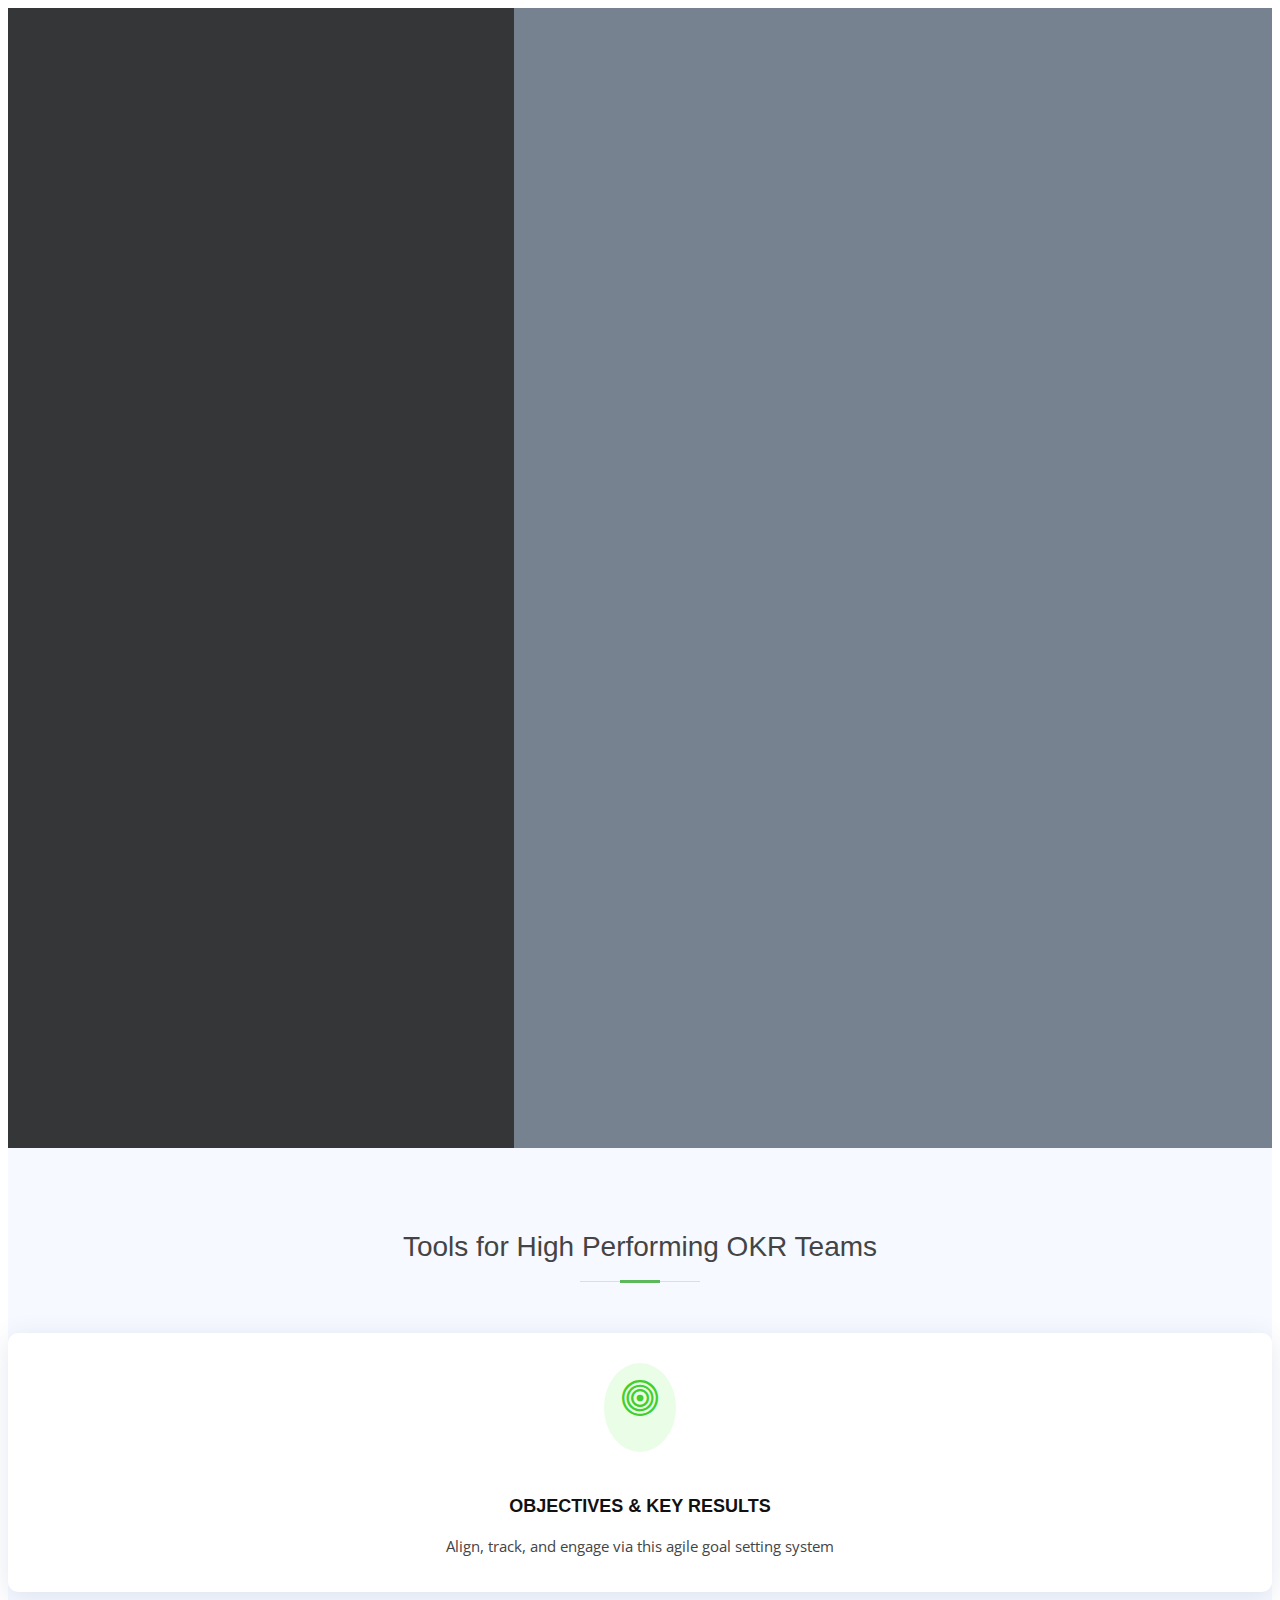
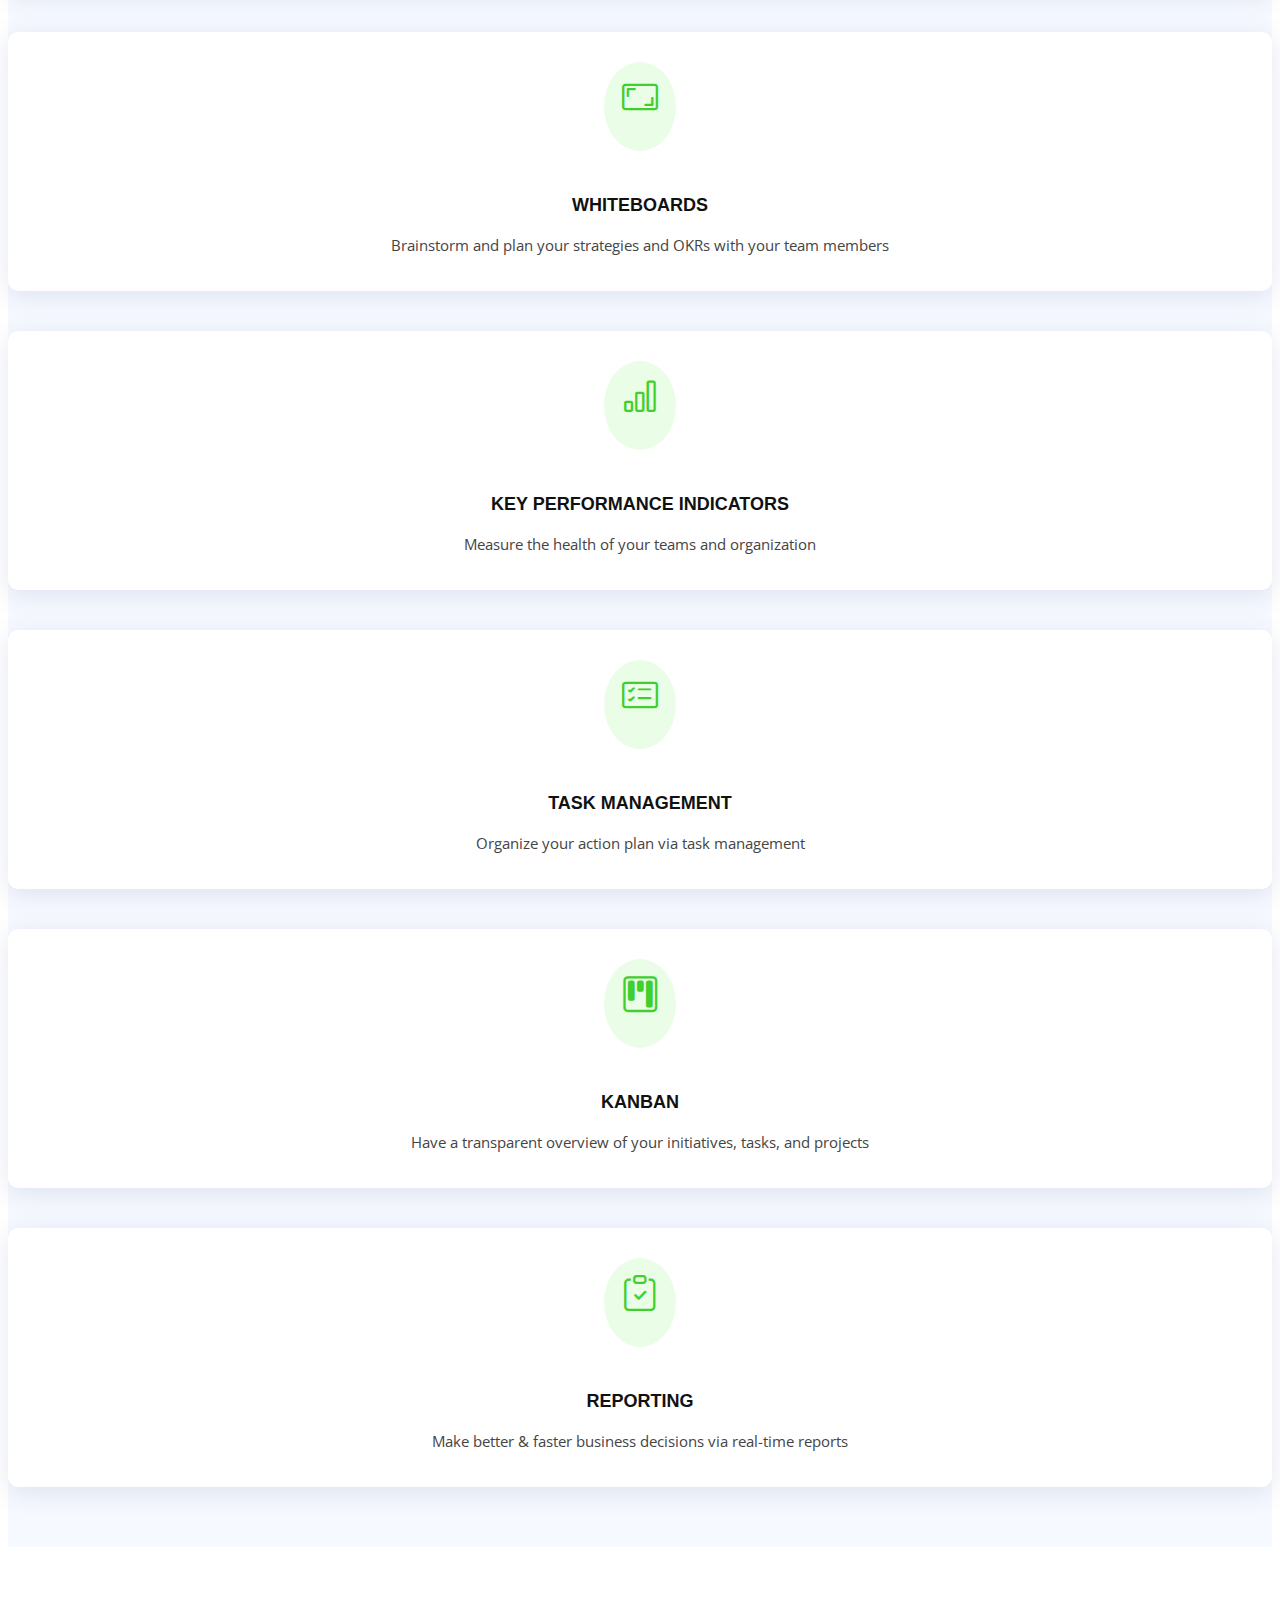
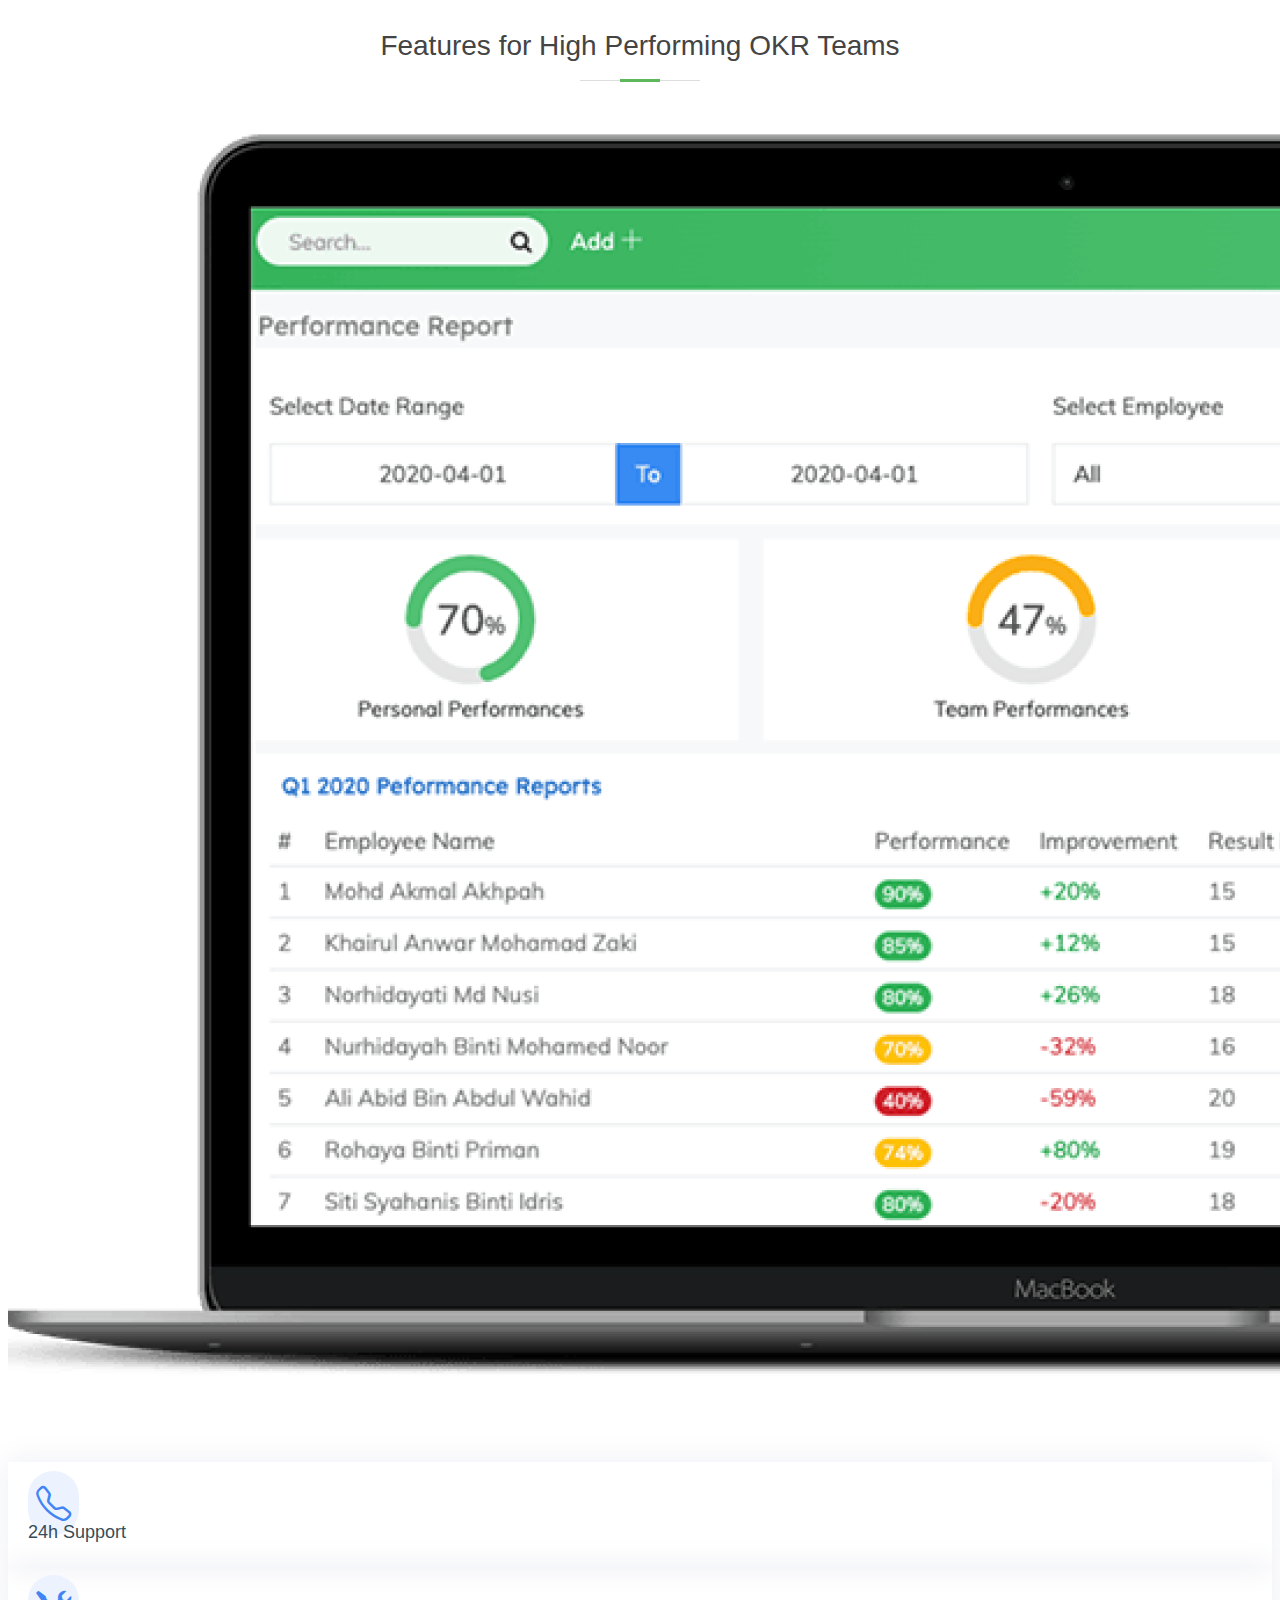
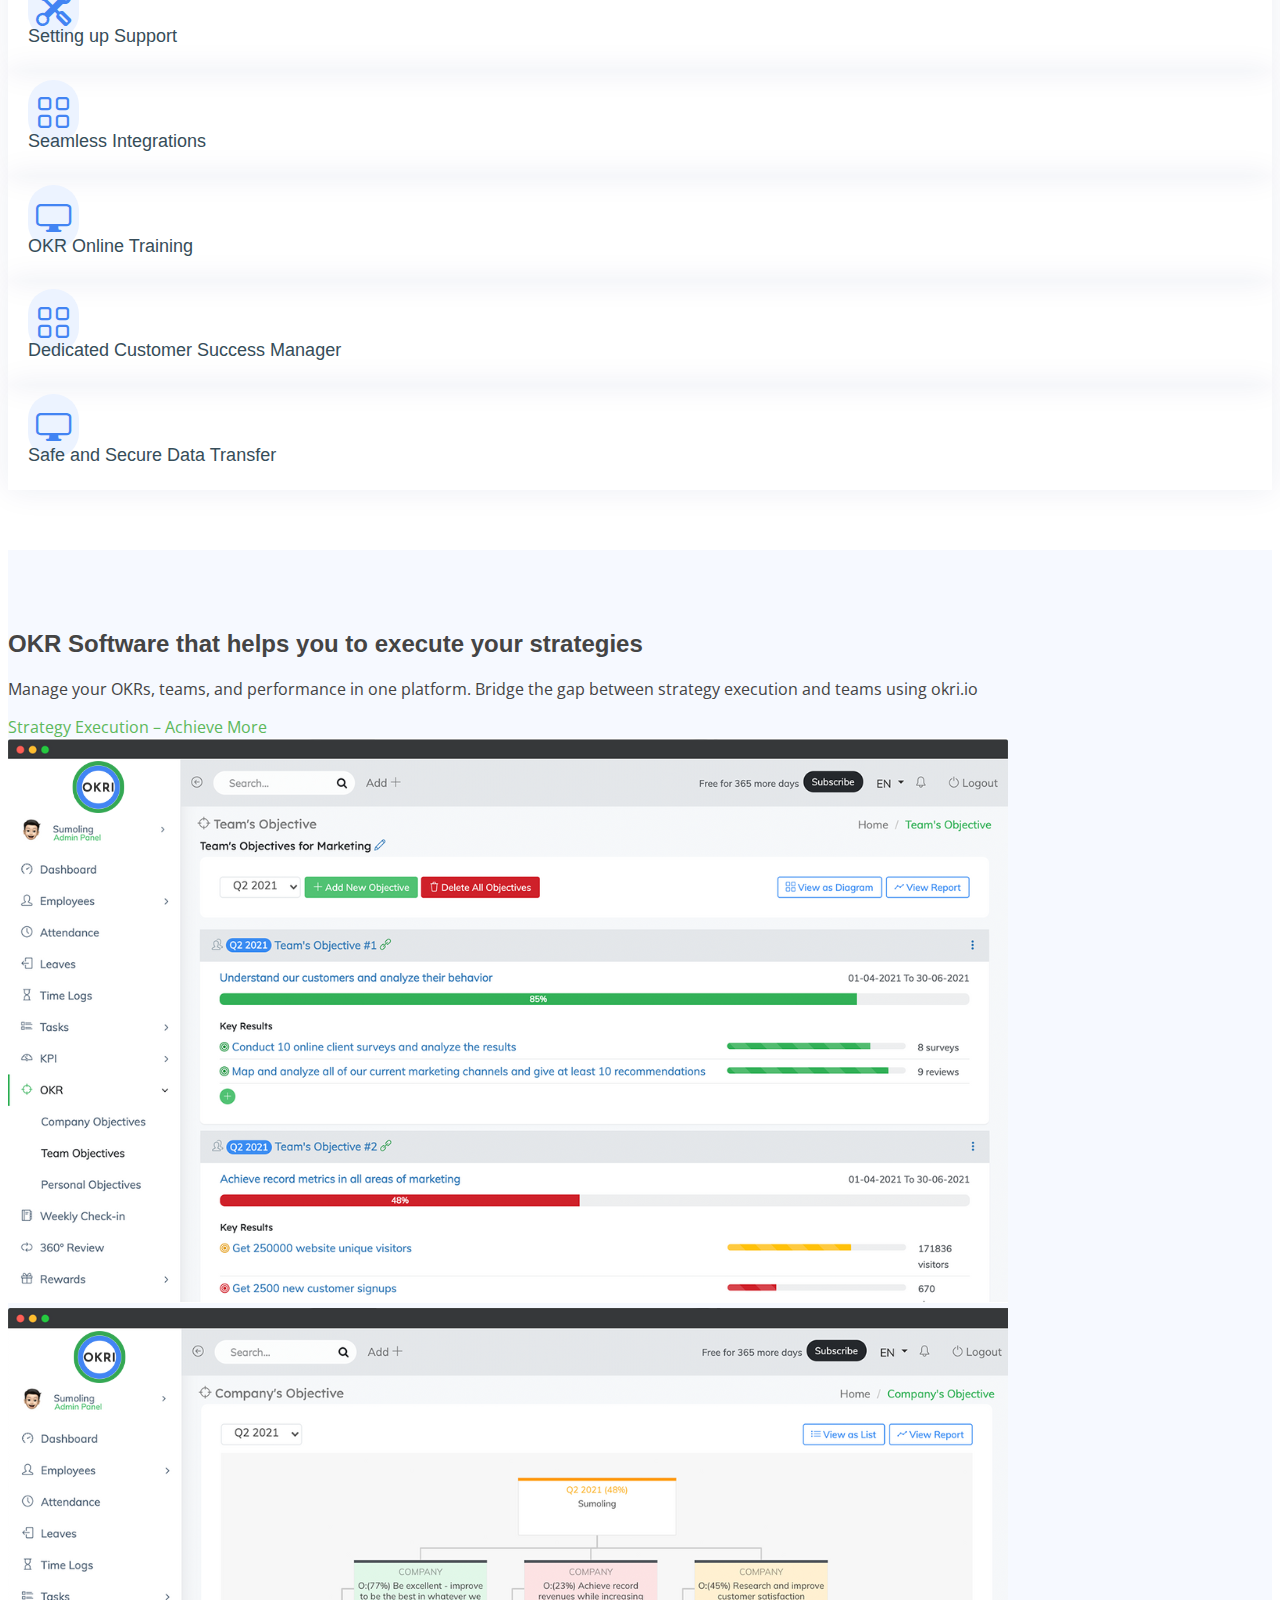
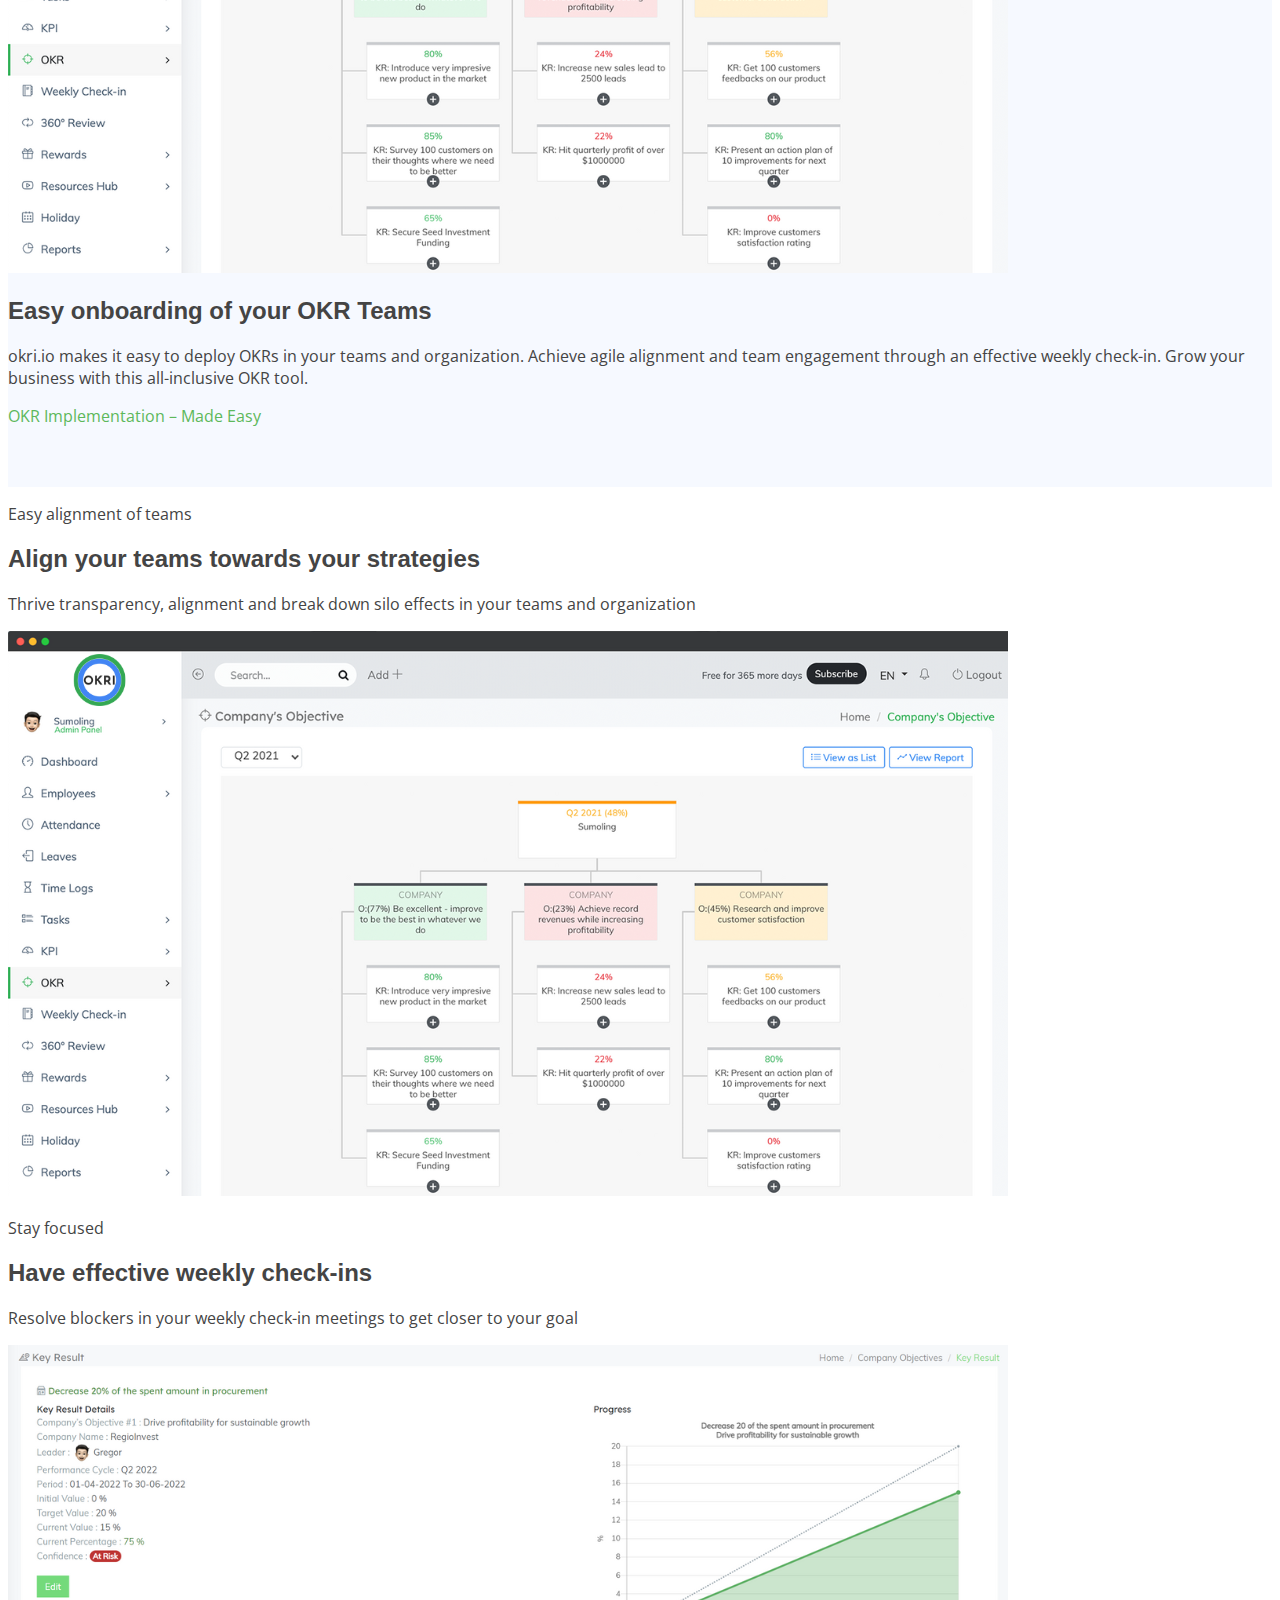
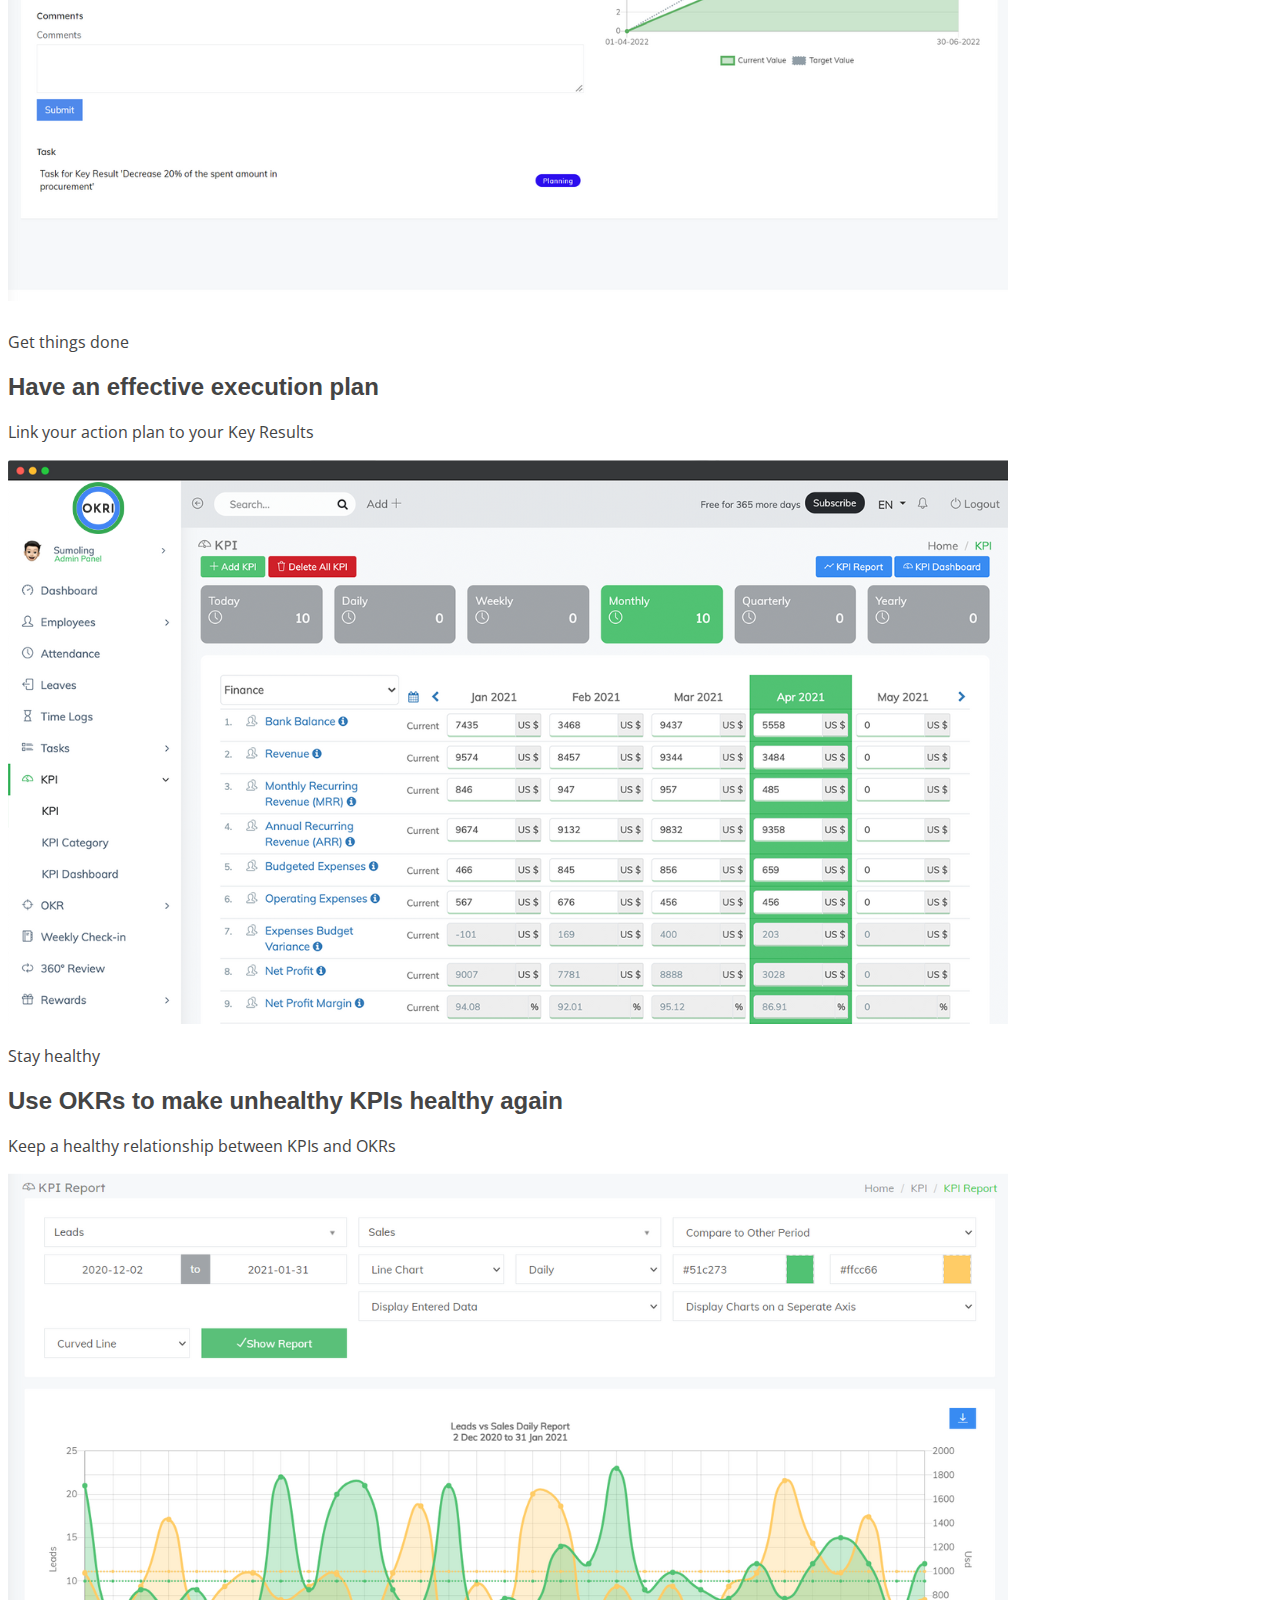
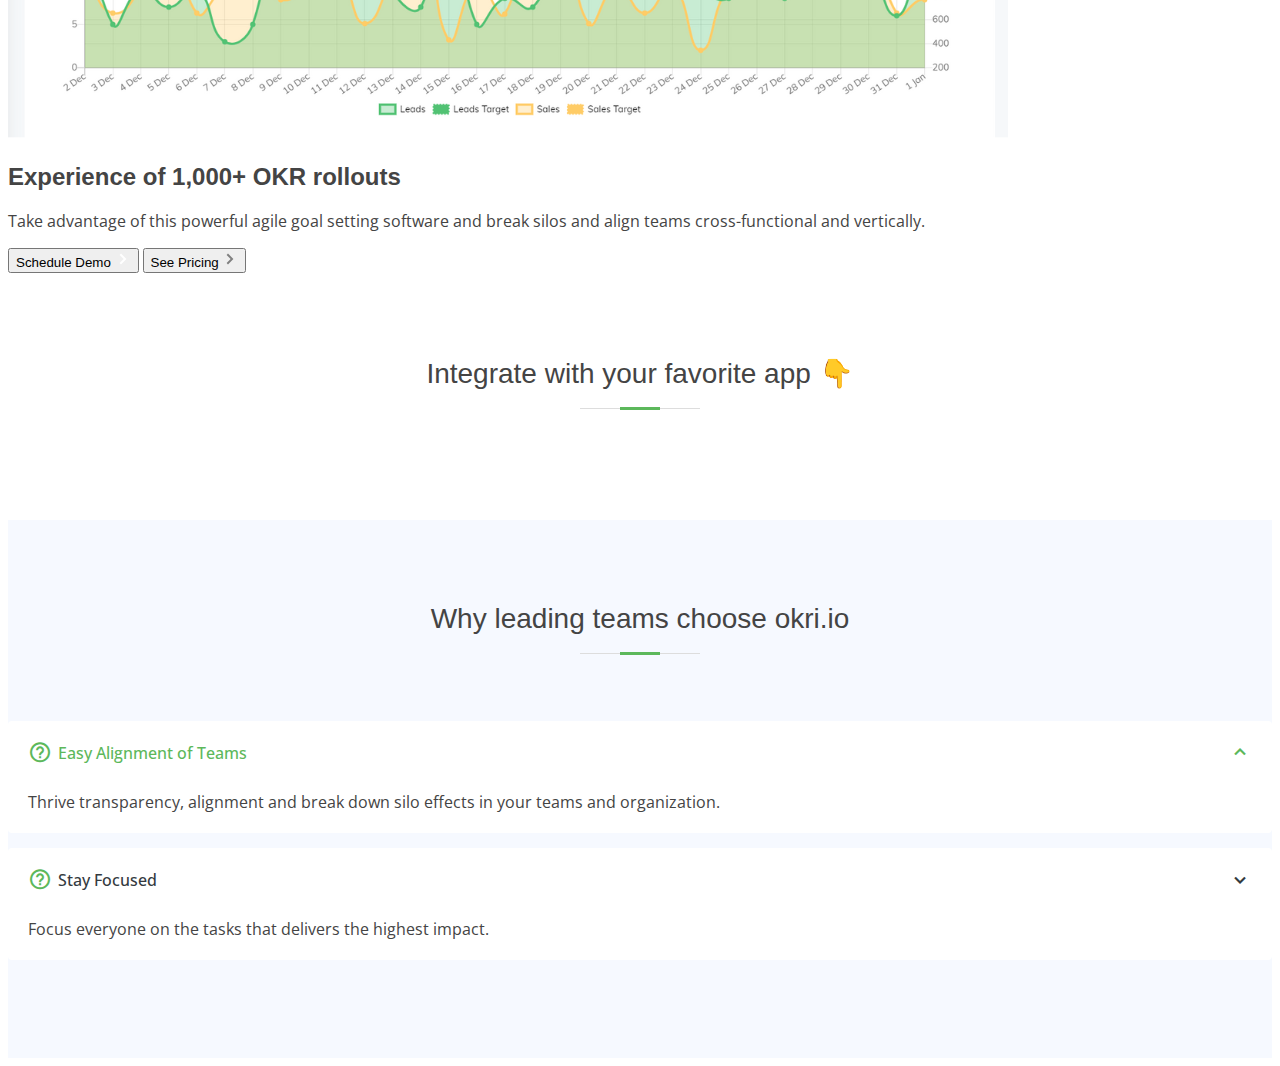
==== commit e604d584: "update css" ====
--- a/okri.html
+++ b/okri.html
@@ -19,7 +19,7 @@
   <link href='https://unpkg.com/boxicons@2.1.2/css/boxicons.min.css' rel='stylesheet'>
 
   <!--  Main CSS File -->
-  <link href="assets/css/style.css" rel="stylesheet">
+  <link href="assets/css/style-okri.css" rel="stylesheet">
 
   <!-- Tailwind cdn -->
   <link href="https://cdn.jsdelivr.net/npm/daisyui@2.31.0/dist/full.css" rel="stylesheet" type="text/css" />
@@ -62,148 +62,7 @@
 </head>
 
 <body>
-  <!-- ======= Hero Section ======= -->
-  <style>
-    /*--------------------------------------------------------------
-        # Hero Section
-        --------------------------------------------------------------*/
-    .hero {
-      width: 100%;
-      min-height: 100vh;
-      background: url("assets/img/okri-bg.jpeg") top center;
-      background-size: cover;
-      position: relative;
-      padding: 120px 0;
-      z-index: 3;
-    }
-
-    @media (min-width: 1034px) {
-      .hero:after {
-        position: absolute;
-        content: "";
-        width: 40%;
-        background: #343638;
-        top: 0;
-        bottom: 0;
-      }
-    }
-
-    .hero:before {
-      position: absolute;
-      content: "";
-      background: rgba(27, 47, 69, 0.6);
-      inset: 0;
-    }
-
-    @media (max-width: 1034px) {
-      .hero:before {
-        background: rgba(27, 47, 69, 0.7);
-      }
-    }
-
-    .hero .container {
-      z-index: 1;
-    }
-
-    @media (min-width: 1365px) {
-      .hero {
-        background-attachment: fixed;
-      }
-    }
-
-    .hero h2 {
-      margin: 0;
-      font-size: 48px;
-      font-weight: 700;
-      line-height: 1.2;
-      color: #fff;
-      font-family: var(--font-secondary);
-    }
-
-    .hero blockquote {
-      color: #fff;
-      padding-left: 20px;
-      font-size: 15px;
-      font-family: var(--font-default);
-      border-left: 2px solid var(--color-primary);
-      margin: 40px 0;
-    }
-
-    .btn-get-started {
-      font-weight: 500;
-      font-size: 14px;
-      letter-spacing: 1px;
-      display: inline-block;
-      padding: 12px 32px;
-      border-radius: 50px;
-      transition: 0.5s;
-      line-height: 1;
-      margin: 10px;
-      color: #fff !important;
-      -webkit-animation-delay: 0.8s;
-      animation-delay: 0.8s;
-      /* border: 2px solid #68A4C4; */
-      background: linear-gradient(241deg, #34a853b3 0%, rgb(126, 189, 0) 100%) !important;
-      /* box-shadow: 0px 5px 25px rgba(65, 84, 241, 0.3); */
-    }
-
-    .btn-get-started-outlite {
-      font-weight: 500;
-      font-size: 14px;
-      letter-spacing: 1px;
-      display: inline-block;
-      padding: 12px 32px;
-      border-radius: 50px;
-      transition: 0.5s;
-      line-height: 1;
-      margin: 10px;
-      color: #fff !important;
-      -webkit-animation-delay: 0.8s;
-      animation-delay: 0.8s;
-      border: 2px solid #7cbb00;
-      background: transparent;
-    }
-
-    .hero .btn-get-started:hover {
-      background: rgba(255, 255, 255, 0.8);
-    }
-
-    .hero .btn-watch-video {
-      font-size: 16px;
-      transition: 0.5s;
-      margin-left: 25px;
-      color: rgba(255, 255, 255, 0.7);
-      font-weight: 600;
-    }
-
-    .hero .btn-watch-video i {
-      color: var(--color-primary);
-      font-size: 32px;
-      transition: 0.3s;
-      line-height: 0;
-      margin-right: 8px;
-    }
-
-    .hero .btn-watch-video:hover {
-      color: #fff;
-    }
-
-    .hero .btn-watch-video:hover i {
-      color: #82cbed;
-    }
-
-    @media (max-width: 640px) {
-      .hero h2 {
-        font-size: 36px;
-        line-height: 1;
-      }
-
-      .hero .btn-get-started,
-      .hero .btn-watch-video {
-        font-size: 13px;
-      }
-    }
-  </style>
+
   <section id="hero-2" class="hero d-flex align-items-center">
     <div class="container">
       <div class="row">
@@ -302,39 +161,8 @@
       </div>
     </section><!-- End Services Section -->
 
-    <style>
-      .features-1 .feature-box {
-        padding: 24px 20px;
-        box-shadow: 0px 0 30px rgba(1, 41, 112, 0.08);
-        transition: 0.3s;
-        height: 100%;
-      }
-
-      .features-1 .feature-box h3 {
-        font-size: 18px;
-        color: var(--color-default);
-        font-weight: 500;
-        margin: 0;
-      }
-
-      .features-1 .feature-box i {
-        line-height: 0;
-        background: #ecf3ff;
-        padding: 8px;
-        margin-right: 10px;
-        font-size: 2.2rem;
-        border-radius: 25px;
-        transition: 0.3s;
-        color: #4284F3;
-      }
-
-      .features-1 .feature-box:hover i {
-        background: #e6eeff;
-        color: #4284F3;
-      }
-    </style>
     <section id="features" class="features-1">
-      <div class="relative max-w-screen-xl px-4 py-8 mx-auto">
+      <div class="relative max-w-screen-xl px-4 py-4 mx-auto">
         <div class="section-title">
           <h2>Features for High Performing OKR Teams </h2>
         </div>
@@ -342,33 +170,9 @@
         <div class="grid items-start grid-cols-1 gap-2 md:grid-cols-2">
           <div class="grid grid-cols-1 gap-1 md:grid-cols-1">
             <img src="assets/img/okr-app.png" class="object-contain w-full rounded-xl mb-5" />
-
-            <div class="grid grid-cols-2 gap-2">
-              <img src="assets/img/0f628526-83c0-4a0d-843f-8da291b68626.webp"
-                class="object-contain w-full rounded-xl mb-5" />
-
-              <img src="assets/img/0f628526-83c0-4a0d-843f-8da291b68626.webp"
-                class="object-contain w-full rounded-xl mb-5" />
-
-              <img src="assets/img/0f628526-83c0-4a0d-843f-8da291b68626.webp"
-                class="object-contain w-full rounded-xl mb-5" />
-
-              <img src="assets/img/0f628526-83c0-4a0d-843f-8da291b68626.webp"
-                class="object-contain w-full rounded-xl mb-5" />
-            </div>
-          </div>
-
-          <div class="sticky top-50">
-
-            <!-- <div class="flex justify-between mt-8">
-        <div>
-          <h1 class="pb-2 mt-3 text-4xl font-extrabold leading-10 tracking-tight text-transparent duration-700 ease-out delay-150 transform bg-clip-text bg-gradient-to-r from-blue-600 via-blue-500 to-purple-600 scale-10 md:my-5 sm:leading-none lg:text-xl xl:text-6xl transition-all visible translate-y-0 scale-100 opacity-100">
-            Successful implementation starts with the right support
-          </h1>
-        </div>
-      </div> -->
-
-
+          </div>
+
+          <div class=" top-50">
 
             <div class="col-lg-12 mt-5 mt-lg-0 d-flex">
               <div class="row align-self-center gy-4">
@@ -425,7 +229,6 @@
             <div
               class="flex flex-col items-start w-full mb-16 md:items-center lg:pr-12 lg:items-start lg:w-1/2 lg:mb-0">
 
-              <!-- <h2 class="text-sm font-semibold tracking-wide text-gray-700 uppercase duration-700 ease-out transform sm:text-base lg:text-sm xl:text-base transition-all visible translate-y-0 scale-100 opacity-100">Welcome to Wave</h2> -->
               <h2
                 class="pb-2 mt-3 text-4xl font-extrabold leading-10 tracking-tight text-transparent duration-700 ease-out delay-150 transform bg-clip-text bg-gradient-to-r from-green-500 to-lime-400 scale-10 md:my-5 sm:leading-none lg:text-2xl xl:text-4xl transition-all visible translate-y-0 scale-100 opacity-100 text-gray-8f00">
                 OKR Software that helps you to execute your strategies
@@ -450,8 +253,7 @@
 
               <div
                 class="relative object-contain duration-1000 delay-100 transform transition-all visible translate-y-0 opacity-100">
-                <img src="assets/img/sh/2.png"
-                  class="rounded-xl shadow-md w-full max-w-3xl sm:w-auto">
+                <img src="assets/img/sh/2.png" class="rounded-xl shadow-md w-full max-w-3xl sm:w-auto">
               </div>
 
             </div>
@@ -463,8 +265,7 @@
         <!-- <h1 class="text-3xl font-semibold text-gray-800 capitalize lg:text-4xl">From the blog</h1> -->
 
         <div class="mt-8 lg:-mx-6 lg:flex lg:items-center">
-          <img src="assets/img/sh/1.png"
-            class="rounded-xl shadow-md w-full max-w-3xl sm:w-auto">
+          <img src="assets/img/sh/1.png" class="rounded-xl shadow-md w-full max-w-3xl sm:w-auto">
           <!-- <img class="object-cover w-full lg:mx-6 lg:w-1/2 rounded-xl h-72 lg:h-96 shadow-md" src="assets/img/3e82c038-c7d4-4073-9a02-8e7426aa9432.webp"alt=""> -->
 
           <div class="mt-6 lg:w-1/2 lg:mt-0 lg:mx-6 ">
@@ -512,8 +313,7 @@
 
           <div
             class="mt-12 flex transform items-center justify-center transition-transform duration-150 ease-in-out hover:scale-125">
-            <img src="assets/img/sh/1.png"
-              class="h-auto w-[550px] rounded-xl shadow-md">
+            <img src="assets/img/sh/1.png" class="h-auto w-[550px] rounded-xl shadow-md">
           </div>
         </div>
 
@@ -532,8 +332,7 @@
 
           <div
             class="mt-12 flex transform items-center justify-center transition-transform duration-150 ease-in-out hover:scale-125">
-            <img src="assets/img/sh/5.png"
-              class="h-auto w-[550px] rounded-xl shadow-md">
+            <img src="assets/img/sh/5.png" class="h-auto w-[550px] rounded-xl shadow-md">
           </div>
         </div>
 
@@ -550,8 +349,7 @@
 
           <div
             class="mt-12 flex transform items-center justify-center transition-transform duration-150 ease-in-out hover:scale-125">
-            <img src="assets/img/sh/3.png"
-              class="h-auto w-[550px] rounded-xl shadow-md">
+            <img src="assets/img/sh/3.png" class="h-auto w-[550px] rounded-xl shadow-md">
           </div>
         </div>
 
@@ -570,8 +368,7 @@
 
           <div
             class="mt-12 flex transform items-center justify-center transition-transform duration-150 ease-in-out hover:scale-125">
-            <img src="assets/img/sh/4.png"
-              class="h-auto w-[550px] rounded-xl shadow-md">
+            <img src="assets/img/sh/4.png" class="h-auto w-[550px] rounded-xl shadow-md">
           </div>
         </div>
       </div>
@@ -599,8 +396,7 @@
                   fill="white" />
               </svg></span>
           </button>
-          <button
-            onclick="window.location.href='/price.html'"
+          <button onclick="window.location.href='https://akram-tello.github.io/OKRi/price.html'"
             class="flex items-center justify-center gap-2 rounded-md border outline px-1 py-1 px-md-5 py-md-3 text-lg font-medium text-gray-600">
             <span> See Pricing</span>
             <span><svg xmlns="http://www.w3.org/2000/svg" width="16" height="16" viewBox="0 0 16 16" fill="none">
@@ -620,93 +416,9 @@
           <h2>Integrate with your favorite app 👇</h2>
         </div>
 
-        
+
       </div>
     </section>
-
-    <style>
-      /*--------------------------------------------------------------
-# F.A.Q
---------------------------------------------------------------*/
-      .faq {
-        background: #f6f9ff;
-      }
-
-
-      .faq .faq-list ul {
-        padding: 0;
-        list-style: none;
-      }
-
-      .faq .faq-list li+li {
-        margin-top: 15px;
-      }
-
-      .faq .faq-list li {
-        padding: 20px;
-        background: #fff;
-        border-radius: 4px;
-        position: relative;
-      }
-
-      .faq .faq-list a {
-        display: block;
-        position: relative;
-        font-size: 16px;
-        line-height: 24px;
-        font-weight: 500;
-        padding: 0 30px;
-        outline: none;
-        cursor: pointer;
-      }
-
-      .faq .faq-list .icon-help {
-        font-size: 24px;
-        position: absolute;
-        right: 0;
-        left: 20px;
-        color: var(--color-primary);
-      }
-
-      .faq .faq-list .icon-show,
-      .faq .faq-list .icon-close {
-        font-size: 24px;
-        position: absolute;
-        right: 0;
-        top: 0;
-      }
-
-      .faq .faq-list p {
-        margin-bottom: 0;
-        padding: 10px 0 0 0;
-      }
-
-      .faq .faq-list .icon-show {
-        display: none;
-      }
-
-      .faq .faq-list a.collapsed {
-        color: #343a40;
-      }
-
-      .faq .faq-list a.collapsed:hover {
-        color: var(--color-primary);
-      }
-
-      .faq .faq-list a.collapsed .icon-show {
-        display: inline-block;
-      }
-
-      .faq .faq-list a.collapsed .icon-close {
-        display: none;
-      }
-
-      @media (max-width: 1200px) {
-        .faq .faq-list {
-          padding: 0;
-        }
-      }
-    </style>
 
     <!-- ======= F.A.Q Section ======= -->
 
--- a/assets/css/style-okri.css
+++ b/assets/css/style-okri.css
@@ -0,0 +1,548 @@
+/*--------------------------------------------------------------
+# General
+--------------------------------------------------------------*/
+body {
+  font-family: "Open Sans", sans-serif;
+  color: #444;
+}
+
+a {
+  color: #5db85b;
+  text-decoration: none;
+}
+
+/* Colors */
+:root {
+  --color-default: #364d59;
+  --color-primary: #5cb85b;
+  --color-secondary: #52565e;
+  --color-primary-rgb: 5, 196, 107;
+  --color-white: #ffffff;
+  --color-white-rgb: 255, 255, 255;
+}
+
+a:hover {
+  color: #5db85b;
+  text-decoration: none;
+}
+
+h1,
+h2,
+h3,
+h4,
+h5,
+h6,
+.font-primary {
+  font-family: "Josefin Sans", sans-serif;
+}
+
+/*--------------------------------------------------------------
+# Back to top button
+--------------------------------------------------------------*/
+.back-to-top {
+  position: fixed;
+  visibility: hidden;
+  opacity: 0;
+  right: 15px;
+  bottom: 15px;
+  z-index: 99999;
+  background: #5db85b;
+  width: 40px;
+  height: 40px;
+  border-radius: 4px;
+  transition: all 0.4s;
+}
+
+.back-to-top i {
+  font-size: 24px;
+  color: #fff;
+  line-height: 0;
+}
+
+.back-to-top:hover {
+  background: #85b6cf;
+  color: #fff;
+}
+
+.back-to-top.active {
+  visibility: visible;
+  opacity: 1;
+}
+
+/*--------------------------------------------------------------
+# Sections General
+--------------------------------------------------------------*/
+section {
+  padding: 60px 0;
+}
+
+.section-bg {
+  background-color: #f3f8fa;
+}
+
+.section-title {
+  text-align: center;
+  padding-bottom: 30px;
+}
+
+.section-title h2 {
+  font-size: 28px;
+  font-weight: 400;
+  margin-bottom: 20px;
+  padding-bottom: 20px;
+  position: relative;
+}
+
+.section-title h2::before {
+  content: "";
+  position: absolute;
+  display: block;
+  width: 120px;
+  height: 1px;
+  background: #ddd;
+  bottom: 1px;
+  left: calc(50% - 60px);
+}
+
+.section-title h2::after {
+  content: "";
+  position: absolute;
+  display: block;
+  width: 40px;
+  height: 3px;
+  background: var(--color-primary);
+  bottom: 0;
+  left: calc(50% - 20px);
+}
+
+.section-title p {
+  margin-bottom: 0;
+}
+
+.section-title-testimonial {
+  padding-bottom: 40px;
+}
+
+.section-title-testimonial h2 {
+  font-size: 14px;
+  font-weight: 500;
+  padding: 0;
+  line-height: 1px;
+  margin: 0 0 5px 0;
+  letter-spacing: 2px;
+  text-transform: uppercase;
+  color: #aaaaaa;
+  font-family: "Poppins", sans-serif;
+}
+
+.section-title-testimonial h2::after {
+  content: "";
+  width: 120px;
+  height: 1px;
+  display: inline-block;
+  background: #9ae1af;
+  margin: 4px 10px;
+}
+
+.section-title-testimonial p {
+  margin: 0;
+  margin: 0;
+  font-size: 36px;
+  font-weight: 700;
+  text-transform: uppercase;
+  font-family: "Poppins", sans-serif;
+  color: #37423b;
+}
+
+.section-header {
+  text-align: center;
+  padding-bottom: 70px;
+}
+
+.section-header h2 {
+  font-size: 28px;
+  font-weight: 400;
+  position: relative;
+  color: #444;
+}
+
+.section-header h2:before,
+.section-header h2:after {
+  content: "";
+  width: 50px;
+  height: 2px;
+  background: var(--color-primary);
+  display: inline-block;
+}
+
+.section-header h2:before {
+  margin: 0 15px 10px 0;
+}
+
+.section-header h2:after {
+  margin: 0 0 10px 15px;
+}
+
+.section-header p {
+  margin: 0 auto 0 auto;
+}
+
+@media (min-width: 1199px) {
+  .section-header p {
+    max-width: 60%;
+  }
+}
+
+/*--------------------------------------------------------------
+# Our Services
+--------------------------------------------------------------*/
+.services {
+  padding-bottom: 20px;
+}
+
+.services .icon-box {
+  border-radius: 10px;
+  padding: 30px;
+  position: relative;
+  overflow: hidden;
+  margin: 0 0 40px 0;
+  background: #fff;
+  box-shadow: 0 5px 26px 0 rgba(68, 88, 144, 0.14);
+  transition: all 0.3s ease-in-out;
+  text-align: center;
+  border-bottom: 2px solid #fff;
+}
+
+.services .icon {
+  margin: 0 auto 20px auto;
+  padding-top: 17px;
+  display: inline-block;
+  text-align: center;
+  border-radius: 50%;
+  width: 72px;
+  height: 72px;
+}
+
+.services .icon i {
+  font-size: 36px;
+  line-height: 1;
+}
+
+.services .title {
+  font-weight: 700;
+  margin-bottom: 15px;
+  font-size: 18px;
+}
+
+.services .title a {
+  color: #111;
+}
+
+.services .description {
+  font-size: 15px;
+  line-height: 28px;
+  margin-bottom: 0;
+}
+
+.services .icon-box-green .icon {
+  background: #eafde7;
+}
+
+.services .icon-box-green .icon i {
+  color: #41cf2e;
+}
+
+.services .icon-box-green:hover {
+  border-color: #41cf2e;
+}
+
+.btn-read-more {
+  line-height: 0;
+  padding: 12px 32px;
+  border-radius: 25px;
+  transition: 0.5s;
+  color: #fff !important;
+  background: linear-gradient(
+    241deg,
+    #34a853b3 0%,
+    rgb(126, 189, 0) 100%
+  ) !important;
+  /* box-shadow: 0px 5px 25px rgba(65, 84, 241, 0.3); */
+}
+
+.btn-read-more span {
+  font-family: "Nunito", sans-serif;
+  font-weight: 500;
+  font-size: 14px;
+  letter-spacing: 1px;
+}
+
+.btn-read-more i {
+  margin-left: 5px;
+  font-size: 18px;
+  transition: 0.3s;
+}
+
+.btn-read-more:hover i {
+  transform: translateX(5px);
+}
+
+/*--------------------------------------------------------------
+# FAQ Section
+--------------------------------------------------------------*/
+
+.faq {
+  background: #f6f9ff;
+}
+
+.faq .faq-list ul {
+  padding: 0;
+  list-style: none;
+}
+
+.faq .faq-list li + li {
+  margin-top: 15px;
+}
+
+.faq .faq-list li {
+  padding: 20px;
+  background: #fff;
+  border-radius: 4px;
+  position: relative;
+}
+
+.faq .faq-list a {
+  display: block;
+  position: relative;
+  font-size: 16px;
+  line-height: 24px;
+  font-weight: 500;
+  padding: 0 30px;
+  outline: none;
+  cursor: pointer;
+}
+
+.faq .faq-list .icon-help {
+  font-size: 24px;
+  position: absolute;
+  right: 0;
+  left: 20px;
+  color: var(--color-primary);
+}
+
+.faq .faq-list .icon-show,
+.faq .faq-list .icon-close {
+  font-size: 24px;
+  position: absolute;
+  right: 0;
+  top: 0;
+}
+
+.faq .faq-list p {
+  margin-bottom: 0;
+  padding: 10px 0 0 0;
+}
+
+.faq .faq-list .icon-show {
+  display: none;
+}
+
+.faq .faq-list a.collapsed {
+  color: #343a40;
+}
+
+.faq .faq-list a.collapsed:hover {
+  color: var(--color-primary);
+}
+
+.faq .faq-list a.collapsed .icon-show {
+  display: inline-block;
+}
+
+.faq .faq-list a.collapsed .icon-close {
+  display: none;
+}
+
+@media (max-width: 1200px) {
+  .faq .faq-list {
+    padding: 0;
+  }
+}
+
+/*--------------------------------------------------------------
+# Hero Section
+--------------------------------------------------------------*/
+.hero {
+  width: 100%;
+  min-height: 100vh;
+  background: url("assets/img/okri-bg.jpeg") top center;
+  background-size: cover;
+  position: relative;
+  padding: 120px 0;
+  z-index: 3;
+}
+
+@media (min-width: 1034px) {
+  .hero:after {
+    position: absolute;
+    content: "";
+    width: 40%;
+    background: #343638;
+    top: 0;
+    bottom: 0;
+  }
+}
+
+.hero:before {
+  position: absolute;
+  content: "";
+  background: rgba(27, 47, 69, 0.6);
+  inset: 0;
+}
+
+@media (max-width: 1034px) {
+  .hero:before {
+    background: rgba(27, 47, 69, 0.7);
+  }
+}
+
+.hero .container {
+  z-index: 1;
+}
+
+@media (min-width: 1365px) {
+  .hero {
+    background-attachment: fixed;
+  }
+}
+
+.hero h2 {
+  margin: 0;
+  font-size: 48px;
+  font-weight: 700;
+  line-height: 1.2;
+  color: #fff;
+  font-family: var(--font-secondary);
+}
+
+.hero blockquote {
+  color: #fff;
+  padding-left: 20px;
+  font-size: 15px;
+  font-family: var(--font-default);
+  border-left: 2px solid var(--color-primary);
+  margin: 40px 0;
+}
+
+.btn-get-started {
+  font-weight: 500;
+  font-size: 14px;
+  letter-spacing: 1px;
+  display: inline-block;
+  padding: 12px 32px;
+  border-radius: 50px;
+  transition: 0.5s;
+  line-height: 1;
+  margin: 10px;
+  color: #fff !important;
+  -webkit-animation-delay: 0.8s;
+  animation-delay: 0.8s;
+  /* border: 2px solid #68A4C4; */
+  background: linear-gradient(
+    241deg,
+    #34a853b3 0%,
+    rgb(126, 189, 0) 100%
+  ) !important;
+  /* box-shadow: 0px 5px 25px rgba(65, 84, 241, 0.3); */
+}
+
+.btn-get-started-outlite {
+  font-weight: 500;
+  font-size: 14px;
+  letter-spacing: 1px;
+  display: inline-block;
+  padding: 12px 15px;
+  border-radius: 50px;
+  transition: 0.5s;
+  line-height: 1;
+  margin: 10px;
+  color: #fff !important;
+  -webkit-animation-delay: 0.8s;
+  animation-delay: 0.8s;
+  border: 2px solid #7cbb00;
+  background: transparent;
+}
+
+.hero .btn-get-started:hover {
+  background: rgba(255, 255, 255, 0.8);
+}
+
+.hero .btn-watch-video {
+  font-size: 16px;
+  transition: 0.5s;
+  margin-left: 25px;
+  color: rgba(255, 255, 255, 0.7);
+  font-weight: 600;
+}
+
+.hero .btn-watch-video i {
+  color: var(--color-primary);
+  font-size: 32px;
+  transition: 0.3s;
+  line-height: 0;
+  margin-right: 8px;
+}
+
+.hero .btn-watch-video:hover {
+  color: #fff;
+}
+
+.hero .btn-watch-video:hover i {
+  color: #82cbed;
+}
+
+@media (max-width: 640px) {
+  .hero h2 {
+    font-size: 36px;
+    line-height: 1;
+  }
+
+  .hero .btn-get-started,
+  .hero .btn-watch-video {
+    font-size: 13px;
+  }
+}
+
+/*--------------------------------------------------------------
+# Features Section
+--------------------------------------------------------------*/
+
+.features-1 .feature-box {
+  padding: 24px 20px;
+  box-shadow: 0px 0 30px rgba(1, 41, 112, 0.08);
+  transition: 0.3s;
+  height: 100%;
+}
+
+.features-1 .feature-box h3 {
+  font-size: 18px;
+  color: var(--color-default);
+  font-weight: 500;
+  margin: 0;
+}
+
+.features-1 .feature-box i {
+  line-height: 0;
+  background: #ecf3ff;
+  padding: 8px;
+  margin-right: 10px;
+  font-size: 2.2rem;
+  border-radius: 25px;
+  transition: 0.3s;
+  color: #4284f3;
+}
+
+.features-1 .feature-box:hover i {
+  background: #e6eeff;
+  color: #4284f3;
+}
